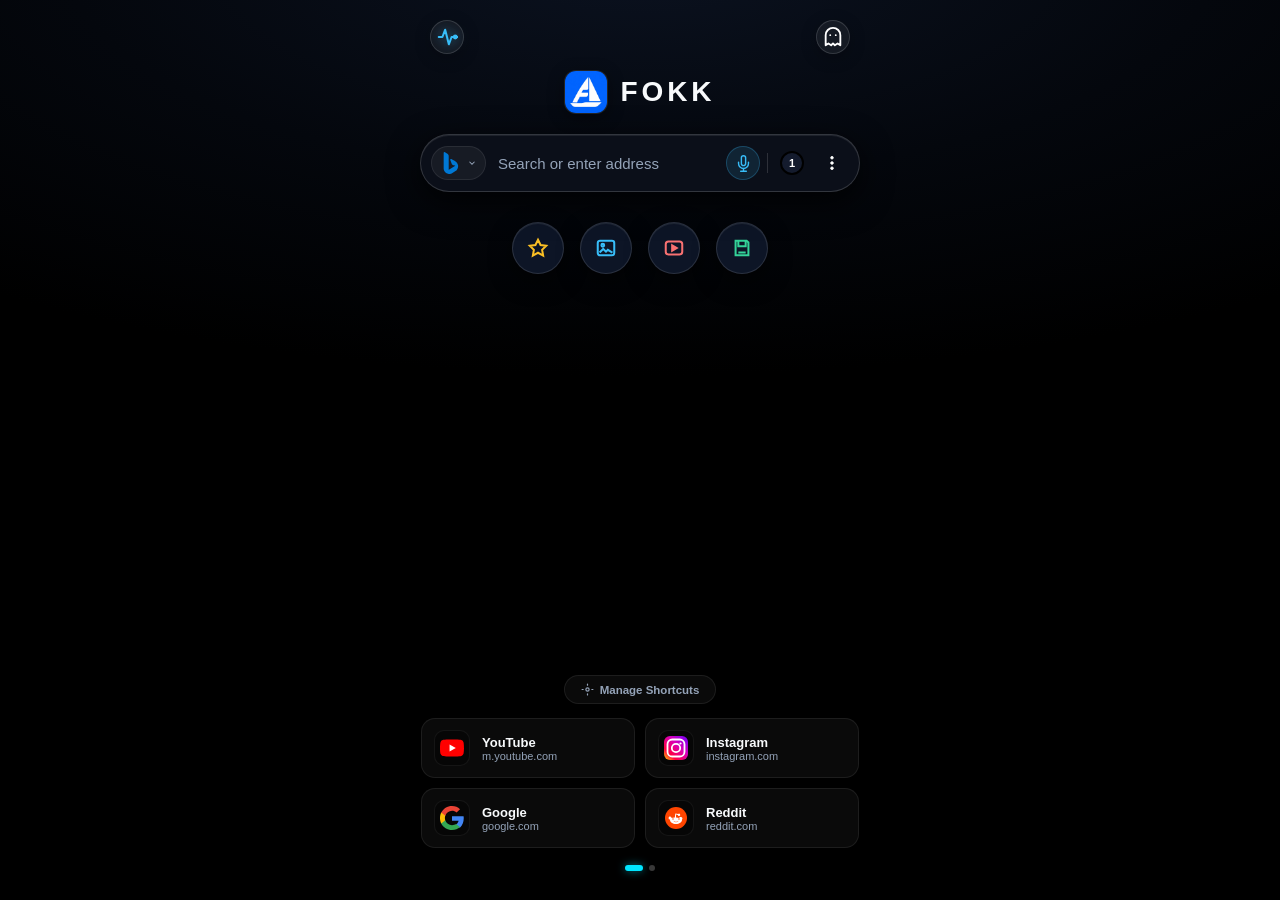
==== ui_preview/fokk_start.html @ 64979b59 "feat: connect home page three-dots directly to native feature hubs & add daylight mode (v1.0.99)" ====
<!DOCTYPE html>
<html lang="en">
<head>
    <meta charset="UTF-8">
    <meta name="viewport" content="width=device-width, initial-scale=1.0, maximum-scale=1.0, user-scalable=no">
    <title>Fokk Browser</title>
    <style>
        :root {
            --bg-color: #000000;
            --surface-card: #121824;
            --card-border: rgba(255, 255, 255, 0.08);
            --fokk-purple: #8B5CF6;
            --fokk-cyan: #00E5FF;
            --fokk-blue: #3B82F6;
            --text-primary: #F8FAFC;
            --text-secondary: #94A3B8;
            --text-muted: #64748B;
            --tile-shadow: 0 4px 18px rgba(0, 0, 0, 0.35);
        }

        @media (prefers-color-scheme: dark) {
            :root {
                --bg-color: #000000;
                --surface-card: #121824;
                --card-border: rgba(255, 255, 255, 0.08);
                --fokk-purple: #8B5CF6;
                --fokk-cyan: #00E5FF;
                --fokk-blue: #3B82F6;
                --text-primary: #F8FAFC;
                --text-secondary: #94A3B8;
                --text-muted: #64748B;
                --tile-shadow: 0 4px 18px rgba(0, 0, 0, 0.35);
            }
        }

        body.light-theme {
            --bg-color: #F1F5F9;
            --surface-card: #FFFFFF;
            --card-border: rgba(0, 0, 0, 0.08);
            --text-primary: #0F172A;
            --text-secondary: #475569;
            --text-muted: #64748B;
            --tile-shadow: 0 4px 18px rgba(0, 0, 0, 0.06);
            color: #0F172A;
            background: #F1F5F9 !important;
        }

        body.light-theme .start-command-card {
            background: #FFFFFF !important;
            border-color: rgba(0, 0, 0, 0.12) !important;
            box-shadow: 0 10px 30px rgba(0, 0, 0, 0.08) !important;
        }

        body.light-theme .start-command-input {
            color: #0F172A !important;
        }

        body.light-theme .start-command-input::placeholder {
            color: #64748B !important;
        }

        body.light-theme .command-icon-btn {
            color: #334155 !important;
        }

        body.light-theme .tab-badge-num {
            border-color: #CBD5E1 !important;
            background: #E2E8F0 !important;
            color: #0F172A !important;
        }

        body.light-theme .menu-dots-btn svg circle {
            fill: #334155 !important;
            stroke: #334155 !important;
        }

        body.light-theme .hero-wordmark {
            color: #0F172A !important;
        }

        body.light-theme .home-essential {
            background: rgba(255, 255, 255, 0.96) !important;
            border-color: rgba(0, 0, 0, 0.08) !important;
            box-shadow: 0 4px 14px rgba(0, 0, 0, 0.06) !important;
        }

        body.light-theme .speed-dial-card {
            background: #FFFFFF !important;
            border-color: rgba(0, 0, 0, 0.06) !important;
            box-shadow: 0 4px 14px rgba(0, 0, 0, 0.05) !important;
        }

        body.light-theme .speed-dial-title {
            color: #0F172A !important;
        }

        body.light-theme .speed-dial-url {
            color: #64748B !important;
        }

        * {
            box-sizing: border-box;
            margin: 0;
            padding: 0;
            user-select: none;
            -webkit-tap-highlight-color: transparent;
            font-family: -apple-system, BlinkMacSystemFont, "Segoe UI", Roboto, Helvetica, Arial, sans-serif;
        }

        body {
            position: relative;
            background: #000000;
            background-image: 
                radial-gradient(ellipse 100% 55% at 50% -5%, #0B1220 0%, #04070D 45%, #000000 85%);
            background-size: cover;
            background-position: center center;
            background-attachment: fixed;
            background-repeat: no-repeat;
            color: var(--text-primary);
            min-height: 100vh;
            padding: 10px 16px 24px 16px;
            display: flex;
            flex-direction: column;
            align-items: center;
            justify-content: flex-start;
            transition: background 0.3s ease, color 0.3s ease;
            overflow-x: hidden;
            overscroll-behavior: none;
        }

        body.has-custom-wp::before {
            content: '';
            position: fixed;
            top: 0; left: 0; right: 0; bottom: 0;
            background: linear-gradient(180deg, rgba(10, 14, 24, 0.25) 0%, rgba(10, 14, 24, 0.6) 50%, rgba(10, 14, 24, 0.85) 100%);
            z-index: 0;
            pointer-events: none;
        }

        .main-container {
            position: relative;
            z-index: 1;
            width: 100%;
            max-width: 440px;
            display: flex;
            flex-direction: column;
            align-items: center;
            flex: 1;
        }

        /* 1. HERO BRANDING */
        .brand-hero-center {
            display: flex;
            align-items: center;
            justify-content: center;
            gap: 12px;
            margin-top: 8px;
            margin-bottom: 14px;
            cursor: default;
        }

        .brand-logo-disc {
            width: 44px;
            height: 44px;
            border-radius: 12px;
            background: #000;
            overflow: hidden;
            display: flex;
            align-items: center;
            justify-content: center;
            box-shadow: 0 4px 16px rgba(0, 0, 0, 0.4);
            border: 1px solid rgba(255, 255, 255, 0.14);
            flex-shrink: 0;
        }

        .brand-logo-img {
            width: 100%;
            height: 100%;
            object-fit: cover;
            display: block;
        }

        @font-face {
            font-family: 'Sora';
            src: url('Sora-Bold.ttf') format('truetype');
            font-weight: 700 800;
            font-style: normal;
            font-display: swap;
        }

        .brand-title-hero {
            font-family: 'Sora', -apple-system, BlinkMacSystemFont, "Segoe UI", Roboto, sans-serif;
            font-size: 28px;
            font-weight: 800;
            letter-spacing: 0.14em;
            color: var(--text-primary);
            line-height: 1;
            text-transform: uppercase;
        }

        /* 2. ULTRA-MODERN SQUIRCLE COMMAND INPUT CARD */
        .command-card-container {
            width: 100%;
            position: relative;
            margin: 6px 0 16px 0;
            z-index: 50;
        }

        .start-command-card {
            width: 100%;
            height: 58px;
            min-height: 58px;
            background: #0B0F19;
            border: 1.5px solid rgba(255, 255, 255, 0.16);
            border-radius: 30px;
            display: flex;
            align-items: center;
            padding: 0 10px;
            gap: 6px;
            box-shadow: 0 10px 32px rgba(0, 0, 0, 0.8), inset 0 1px 0 rgba(255, 255, 255, 0.08);
            backdrop-filter: blur(24px);
            -webkit-backdrop-filter: blur(24px);
            transition: all 0.22s cubic-bezier(0.4, 0, 0.2, 1);
            box-sizing: border-box;
        }

        .start-command-card:focus-within,
        .start-command-card:hover {
            background: #0E1424;
            border-color: rgba(56, 189, 248, 0.55);
            box-shadow: 0 12px 36px rgba(0, 0, 0, 0.9), 0 0 16px rgba(56, 189, 248, 0.22);
        }


        #commandClearBtn {
            width: 32px;
            height: 32px;
            display: none;
            align-items: center;
            justify-content: center;
            background: rgba(255, 255, 255, 0.1);
            border: none;
            border-radius: 50%;
            color: #CBD5E1;
            cursor: pointer;
            transition: all 0.15s ease;
            flex-shrink: 0;
        }

        #commandClearBtn:hover, #commandClearBtn:active {
            background: rgba(255, 255, 255, 0.22);
            color: #FFFFFF;
        }

        .engine-selector-capsule {
            display: flex;
            align-items: center;
            gap: 5px;
            background: rgba(255, 255, 255, 0.05);
            border: 1px solid rgba(255, 255, 255, 0.08);
            padding: 5px 8px;
            border-radius: 20px;
            cursor: pointer;
            color: #94A3B8;
            transition: all 0.15s ease;
            flex-shrink: 0;
        }

        .engine-selector-capsule:hover, .engine-selector-capsule:active {
            background: rgba(255, 255, 255, 0.12);
            color: #FFFFFF;
        }

        .engine-logo-slot {
            width: 22px;
            height: 22px;
            display: flex;
            align-items: center;
            justify-content: center;
        }

        .engine-logo-slot svg {
            width: 22px;
            height: 22px;
        }

        .engine-caret {
            transition: transform 0.2s ease;
        }

        .start-command-input {
            flex: 1;
            min-width: 0;
            background: transparent;
            border: none;
            outline: none;
            color: #FFFFFF;
            font-size: 15px;
            font-weight: 600;
            font-family: inherit;
            padding: 0 6px;
        }

        .start-command-input::placeholder {
            color: #94A3B8;
            font-weight: 500;
        }

        .command-icon-btn {
            width: 34px;
            height: 34px;
            display: flex;
            align-items: center;
            justify-content: center;
            background: transparent;
            border: none;
            border-radius: 50%;
            color: #FFFFFF;
            cursor: pointer;
            transition: all 0.15s ease;
            flex-shrink: 0;
            touch-action: manipulation;
            -webkit-tap-highlight-color: transparent;
            user-select: none;
            -webkit-user-select: none;
        }

        .command-icon-btn svg,
        .command-icon-btn svg *,
        .engine-selector-capsule svg,
        .engine-selector-capsule svg *,
        .popover-menu-item svg,
        .popover-menu-item svg *,
        .popover-menu-item span,
        .home-essential svg,
        .home-essential svg * {
            pointer-events: none;
        }

        .command-icon-btn:hover, .command-icon-btn:active {
            background: rgba(255, 255, 255, 0.12);
        }

        .command-icon-btn:active {
            transform: scale(0.92);
        }

        #commandVoiceBtn {
            background: rgba(56, 189, 248, 0.12);
            color: #38BDF8;
            border: 1px solid rgba(56, 189, 248, 0.25);
            border-radius: 50%;
            width: 34px;
            height: 34px;
        }

        #commandVoiceBtn:hover, #commandVoiceBtn:active {
            background: rgba(56, 189, 248, 0.25);
            color: #38BDF8;
        }

        /* Expanding command card on click/type */
        .start-command-card.expanded,
        .start-command-card:focus-within {
            background: #0E1424;
            border-color: rgba(56, 189, 248, 0.55);
            box-shadow: 0 12px 36px rgba(0, 0, 0, 0.9), 0 0 16px rgba(56, 189, 248, 0.22);
        }

        .command-action-divider,
        .tabs-badge-btn,
        .menu-dots-btn {
            transition: all 0.22s cubic-bezier(0.4, 0, 0.2, 1);
        }

        .command-action-divider {
            width: 1px;
            height: 20px;
            background: rgba(255, 255, 255, 0.14);
            margin: 0 1px;
            flex-shrink: 0;
        }

        .tabs-badge-btn {
            position: relative;
        }

        .tab-badge-num {
            width: 24px;
            height: 24px;
            min-width: 24px;
            border: 2px solid #000000;
            border-radius: 50%;
            display: flex;
            align-items: center;
            justify-content: center;
            font-size: 11px;
            font-weight: 800;
            color: #FFFFFF;
            background: #141B2D;
            box-sizing: border-box;
            line-height: 1;
        }

        .tabs-badge-btn:hover .tab-badge-num {
            border-color: #000000;
            background: #1E293B;
            color: #FFFFFF;
        }

        .menu-dots-btn {
            color: #FFFFFF;
            fill: #FFFFFF;
        }

        .menu-dots-btn svg circle {
            fill: #FFFFFF;
            stroke: #FFFFFF;
        }

        /* Popovers */
        .engine-dropdown-popover,
        .command-menu-popover {
            position: absolute;
            top: 54px;
            background: rgba(16, 16, 20, 0.98);
            border: 1px solid rgba(255, 255, 255, 0.14);
            border-radius: 14px;
            padding: 6px;
            box-shadow: 0 14px 40px rgba(0, 0, 0, 0.8);
            backdrop-filter: blur(24px);
            -webkit-backdrop-filter: blur(24px);
            z-index: 100;
            display: none;
            flex-direction: column;
            min-width: 190px;
            animation: fadeInDown 0.18s cubic-bezier(0.4, 0, 0.2, 1);
        }

        .engine-dropdown-popover { left: 4px; }
        .command-menu-popover { right: 4px; min-width: 210px; }

        .engine-dropdown-popover.active,
        .command-menu-popover.active {
            display: flex;
        }

        @keyframes fadeInDown {
            from { opacity: 0; transform: translateY(-6px); }
            to { opacity: 1; transform: translateY(0); }
        }

        .engine-option-item,
        .popover-menu-item {
            display: flex;
            align-items: center;
            gap: 10px;
            padding: 9px 12px;
            border-radius: 10px;
            color: #F8FAFC;
            font-size: 13px;
            font-weight: 600;
            cursor: pointer;
            transition: all 0.14s ease;
            touch-action: manipulation;
            -webkit-tap-highlight-color: transparent;
            user-select: none;
            -webkit-user-select: none;
        }

        .engine-option-item:active,
        .popover-menu-item:active {
            background: rgba(255, 255, 255, 0.16);
            color: #00E5FF;
            transform: scale(0.98);
        }

        @media (hover: hover) and (pointer: fine) {
            .engine-option-item:hover,
            .popover-menu-item:hover {
                background: rgba(255, 255, 255, 0.08);
                color: #00E5FF;
            }
        }

        .engine-opt-icon {
            width: 20px;
            height: 20px;
            display: flex;
            align-items: center;
            justify-content: center;
        }

        .engine-opt-icon svg { width: 18px; height: 18px; }

        /* 3. FOUR SQUIRCLE FEATURE BUTTONS */
        .features-strip {
            width: 100%;
            display: grid;
            grid-template-columns: repeat(4, 1fr);
            gap: 10px;
            margin-bottom: 20px;
        }

        .feature-btn-card {
            display: flex;
            flex-direction: column;
            align-items: center;
            justify-content: center;
            gap: 6px;
            padding: 12px 6px;
            border-radius: 14px;
            background: rgba(255, 255, 255, 0.04);
            border: 1px solid rgba(255, 255, 255, 0.08);
            backdrop-filter: blur(12px);
            -webkit-backdrop-filter: blur(12px);
            cursor: pointer;
            transition: transform 0.16s ease, background 0.16s ease, border-color 0.16s ease;
        }

        .feature-btn-card:hover, .feature-btn-card:active {
            transform: scale(0.96);
            background: rgba(255, 255, 255, 0.09);
            border-color: rgba(255, 255, 255, 0.2);
        }

        .feature-icon-wrap {
            width: 26px;
            height: 26px;
            display: flex;
            align-items: center;
            justify-content: center;
        }

        .feature-btn-label {
            font-size: 11px;
            font-weight: 600;
            color: var(--text-secondary);
            letter-spacing: -0.01em;
        }

        /* 4. MODERN 2x2 SPEED DIAL CARDS */
        /* 4. MODERN HORIZONTAL CAROUSEL SPEED DIAL CARDS */
        .hero-spacer {
            flex: 1;
            min-height: 20px;
        }

        .shortcuts-bottom-section {
            width: 100%;
            display: flex;
            flex-direction: column;
            align-items: center;
            margin-top: auto;
            gap: 12px;
            padding-bottom: 4px;
        }

        .shortcuts-manage-row {
            display: flex;
            align-items: center;
            justify-content: center;
            gap: 6px;
            padding: 7px 16px;
            border-radius: 9999px;
            background: rgba(255, 255, 255, 0.04);
            border: 1px solid rgba(255, 255, 255, 0.08);
            color: var(--text-secondary);
            font-size: 11.5px;
            font-weight: 600;
            cursor: pointer;
            transition: all 0.16s ease;
        }

        .shortcuts-manage-row:active {
            transform: scale(0.96);
            color: var(--text-primary);
            background: rgba(255, 255, 255, 0.09);
            border-color: rgba(255, 255, 255, 0.16);
        }

        .shortcuts-carousel-wrapper {
            width: 100%;
            display: flex;
            overflow-x: auto;
            overflow-y: hidden;
            scroll-snap-type: x mandatory;
            scroll-behavior: smooth;
            -webkit-overflow-scrolling: touch;
            scrollbar-width: none;
            -ms-overflow-style: none;
        }

        .shortcuts-carousel-wrapper::-webkit-scrollbar {
            display: none;
        }

        .shortcuts-page-grid {
            flex: 0 0 100%;
            width: 100%;
            min-width: 100%;
            display: grid;
            grid-template-columns: 1fr 1fr;
            gap: 10px;
            scroll-snap-align: start;
            box-sizing: border-box;
            padding: 2px 1px;
        }

        .dial-card {
            display: flex;
            align-items: center;
            gap: 12px;
            background: rgba(255, 255, 255, 0.04);
            border: 1px solid rgba(255, 255, 255, 0.08);
            border-radius: 14px;
            padding: 11px 12px;
            cursor: pointer;
            backdrop-filter: blur(12px);
            -webkit-backdrop-filter: blur(12px);
            transition: transform 0.16s ease, background 0.16s ease, border-color 0.16s ease;
            min-width: 0;
        }

        .dial-card:hover, .dial-card:active {
            transform: scale(0.97);
            background: rgba(255, 255, 255, 0.08);
            border-color: rgba(255, 255, 255, 0.18);
        }

        .dial-icon-box {
            width: 36px;
            height: 36px;
            border-radius: 10px;
            display: flex;
            align-items: center;
            justify-content: center;
            flex-shrink: 0;
            overflow: hidden;
            background: rgba(0, 0, 0, 0.3);
            border: 1px solid rgba(255, 255, 255, 0.06);
        }

        .dial-icon-box svg, .dial-icon-box img {
            width: 24px;
            height: 24px;
        }

        .dial-info {
            display: flex;
            flex-direction: column;
            min-width: 0;
        }

        .dial-title {
            font-size: 13px;
            font-weight: 700;
            color: var(--text-primary);
            white-space: nowrap;
            overflow: hidden;
            text-overflow: ellipsis;
        }

        .dial-subtitle {
            font-size: 11px;
            color: var(--text-secondary);
            font-weight: 400;
            white-space: nowrap;
            overflow: hidden;
            text-overflow: ellipsis;
        }

        .shortcuts-dots-indicator {
            display: flex;
            align-items: center;
            justify-content: center;
            gap: 6px;
            min-height: 8px;
            margin-top: 2px;
        }

        .shortcut-dot {
            width: 6px;
            height: 6px;
            border-radius: 3px;
            background: rgba(255, 255, 255, 0.22);
            transition: all 0.25s cubic-bezier(0.4, 0, 0.2, 1);
            cursor: pointer;
        }

        .shortcut-dot.active {
            width: 18px;
            background: #00E5FF;
            box-shadow: 0 0 8px rgba(0, 229, 255, 0.5);
        }

        .pulse-indicator {
            color: #00E5FF;
            font-size: 10px;
            animation: pulse-dot 1.8s infinite ease-in-out;
            margin-right: 2px;
        }
        @keyframes pulse-dot {
            0%, 100% { opacity: 0.4; transform: scale(0.85); }
            50% { opacity: 1; transform: scale(1.15); }
        }

        /* 3. FIREFOX "YOU'RE PROTECTED" PILL CHIP */
        .protection-pill-banner {
            display: flex;
            align-items: center;
            justify-content: center;
            gap: 8px;
            background: var(--surface-card);
            border: 1px solid var(--card-border);
            border-radius: 9999px;
            padding: 10px 22px;
            box-shadow: 0 4px 14px rgba(0, 0, 0, 0.05);
            cursor: pointer;
            transition: all 0.2s ease;
            margin-top: auto;
            margin-bottom: 12px;
        }

        .protection-pill-banner:hover {
            transform: scale(1.03);
            border-color: var(--fokk-purple);
            box-shadow: 0 6px 18px rgba(91, 72, 238, 0.2);
        }

        .protection-shield-icon {
            width: 18px;
            height: 18px;
            display: flex;
            align-items: center;
            justify-content: center;
            color: var(--fokk-purple);
        }

        .protection-label {
            font-size: 13.5px;
            font-weight: 700;
            color: var(--text-primary);
            letter-spacing: -0.1px;
        }

        .protection-stat-badge {
            font-size: 11.5px;
            font-weight: 600;
            color: var(--fokk-purple);
            background: rgba(91, 72, 238, 0.1);
            padding: 2px 7px;
            border-radius: 6px;
        }

        /* LIVE TRENDING PULSE */
        .trending-pulse-section {
            width: 100%;
            margin-bottom: 24px;
            background: var(--surface-card);
            border: 1px solid var(--card-border);
            border-radius: 20px;
            padding: 14px 16px;
            box-shadow: var(--tile-shadow);
            transition: all 0.2s ease;
        }

        .trending-pulse-header {
            display: flex;
            align-items: center;
            gap: 8px;
            margin-bottom: 12px;
        }

        .pulse-live-indicator {
            position: relative;
            width: 8px;
            height: 8px;
            display: flex;
            align-items: center;
            justify-content: center;
        }

        .pulse-dot {
            width: 8px;
            height: 8px;
            border-radius: 50%;
            background: #10B981;
        }

        .pulse-ring {
            position: absolute;
            width: 8px;
            height: 8px;
            border-radius: 50%;
            background: #10B981;
            animation: pulseRing 1.8s infinite;
        }

        @keyframes pulseRing {
            0% { transform: scale(1); opacity: 0.8; }
            100% { transform: scale(2.5); opacity: 0; }
        }

        .trending-pulse-title {
            font-size: 13.5px;
            font-weight: 700;
            color: var(--text-primary);
            letter-spacing: -0.2px;
            flex: 1;
        }

        .trending-pulse-live-tag {
            font-size: 10px;
            font-weight: 800;
            text-transform: uppercase;
            letter-spacing: 0.6px;
            background: rgba(16, 185, 129, 0.15);
            color: #10B981;
            padding: 2px 7px;
            border-radius: 10px;
        }

        .trending-chips-carousel {
            display: flex;
            gap: 8px;
            overflow-x: auto;
            padding-bottom: 4px;
            scrollbar-width: none;
            -ms-overflow-style: none;
        }

        .trending-chips-carousel::-webkit-scrollbar {
            display: none;
        }

        .trending-chip {
            flex-shrink: 0;
            display: inline-flex;
            align-items: center;
            gap: 6px;
            padding: 6px 12px;
            border-radius: 20px;
            background: rgba(91, 72, 238, 0.08);
            border: 1px solid rgba(91, 72, 238, 0.18);
            font-size: 12px;
            font-weight: 600;
            color: var(--text-primary);
            cursor: pointer;
            transition: all 0.15s ease;
        }

        .trending-chip:active {
            transform: scale(0.96);
            background: rgba(91, 72, 238, 0.22);
        }

        .trending-chip-tag {
            font-size: 10px;
            font-weight: 700;
            color: var(--fokk-purple);
        }

        /* Modals */
        .modal-overlay {
            position: fixed;
            top: 0; left: 0; width: 100%; height: 100%;
            background: rgba(0, 0, 0, 0.80);
            backdrop-filter: blur(16px);
            -webkit-backdrop-filter: blur(16px);
            display: none;
            align-items: center;
            justify-content: center;
            z-index: 10000;
            padding: 16px;
        }

        .modal-overlay.active {
            display: flex;
        }

        .modal-card {
            width: 100%;
            max-width: 440px;
            background: var(--surface-card);
            border: 1px solid var(--card-border);
            border-radius: 24px;
            padding: 22px;
            box-shadow: 0 24px 60px rgba(0, 0, 0, 0.45);
            display: flex;
            flex-direction: column;
            gap: 16px;
            max-height: 85vh;
            overflow-y: auto;
        }

        .modal-title {
            font-size: 17px;
            font-weight: 800;
            color: var(--text-primary);
            display: flex;
            justify-content: space-between;
            align-items: center;
        }

        .modal-close {
            background: rgba(0, 0, 0, 0.05);
            border: none;
            color: var(--text-secondary);
            font-size: 15px;
            cursor: pointer;
            width: 30px;
            height: 30px;
            border-radius: 50%;
            display: flex;
            align-items: center;
            justify-content: center;
        }

        .modal-input {
            width: 100%;
            background: rgba(0, 0, 0, 0.04);
            border: 1px solid var(--card-border);
            border-radius: 12px;
            padding: 11px 14px;
            color: var(--text-primary);
            font-size: 13.5px;
            outline: none;
        }

        .modal-btn {
            background: var(--fokk-purple);
            border: none;
            color: #FFFFFF;
            padding: 12px;
            border-radius: 12px;
            font-weight: 700;
            font-size: 13.5px;
            cursor: pointer;
            transition: opacity 0.2s ease;
        }

        .shortcut-item-row {
            display: flex;
            align-items: center;
            justify-content: space-between;
            padding: 10px 12px;
            background: rgba(0, 0, 0, 0.03);
            border: 1px solid var(--card-border);
            border-radius: 10px;
            margin-bottom: 6px;
        }

        .shortcut-del-btn {
            background: rgba(239, 68, 68, 0.12);
            border: none;
            color: #EF4444;
            border-radius: 8px;
            padding: 5px 10px;
            font-size: 12px;
            font-weight: 600;
            cursor: pointer;
        }

        .wallpaper-grid {
            display: grid;
            grid-template-columns: repeat(2, 1fr);
            gap: 10px;
        }

        .wallpaper-card {
            height: 70px;
            border-radius: 12px;
            border: 1.5px solid var(--card-border);
            cursor: pointer;
            padding: 8px;
            display: flex;
            flex-direction: column;
            justify-content: flex-end;
            transition: all 0.2s ease;
            position: relative;
            background-size: cover;
            background-position: center;
        }

        .wallpaper-card.active {
            border-color: var(--fokk-purple);
            box-shadow: 0 0 12px rgba(91, 72, 238, 0.4);
        }

        .wp-title {
            font-size: 11px;
            font-weight: 600;
            background: rgba(0, 0, 0, 0.65);
            color: #fff;
            padding: 2px 6px;
            border-radius: 6px;
            width: fit-content;
        }
    
        /* HERO TOP ACTIONS BAR (LUXURY GHOST MODE & TRUTH PULSE CAPSULES) */
        .hero-top-bar {
            width: 100%;
            display: flex;
            align-items: center;
            justify-content: space-between;
            margin-top: 10px;
            margin-bottom: 16px;
            padding: 4px 4px;
            position: relative;
            z-index: 50;
        }

        .hero-privacy-btn, .hero-livepulse-btn {
            display: inline-flex;
            align-items: center;
            justify-content: center;
            width: 42px;
            height: 42px;
            min-width: 42px;
            background: rgba(255, 255, 255, 0.06) !important;
            backdrop-filter: blur(12px);
            -webkit-backdrop-filter: blur(12px);
            border: 1px solid rgba(255, 255, 255, 0.14) !important;
            border-radius: 50% !important;
            padding: 0;
            color: #FFFFFF !important;
            cursor: pointer;
            box-shadow: 0 4px 16px rgba(0, 0, 0, 0.25);
            transition: all 0.25s cubic-bezier(0.16, 1, 0.3, 1);
        }

        .hero-privacy-btn.ghost-mode-active {
            border-color: rgba(192, 132, 252, 0.6) !important;
            background: rgba(168, 85, 247, 0.22) !important;
            color: #C084FC !important;
            box-shadow: 0 0 16px rgba(192, 132, 252, 0.45);
        }
        .hero-privacy-btn.ghost-mode-active svg {
            color: #C084FC !important;
            stroke: #C084FC !important;
            filter: drop-shadow(0 0 6px rgba(192, 132, 252, 0.7));
        }

        .hero-livepulse-btn svg {
            color: #38BDF8 !important;
            stroke: #38BDF8 !important;
            filter: drop-shadow(0 0 6px rgba(56, 189, 248, 0.5));
        }

        .hero-privacy-btn svg {
            color: #FFFFFF !important;
            stroke: #FFFFFF !important;
        }

        .hero-privacy-btn:active, .hero-livepulse-btn:active {
            transform: scale(0.92);
            background: rgba(255, 255, 255, 0.14) !important;
        }

        /* LIVE PULSE HUB CARD BUTTON ON HOMESCREEN */
        .live-pulse-card-btn {
            width: 100%;
            background: var(--surface-card);
            border: 1px solid var(--card-border);
            border-radius: 18px;
            padding: 14px 16px;
            margin-bottom: 22px;
            cursor: pointer;
            display: flex;
            align-items: center;
            justify-content: space-between;
            box-shadow: var(--tile-shadow);
            transition: transform 0.18s cubic-bezier(0.4, 0, 0.2, 1), border-color 0.18s;
        }

        .live-pulse-card-btn:hover, .live-pulse-card-btn:active {
            transform: translateY(-2px);
            border-color: rgba(255, 255, 255, 0.18);
            box-shadow: 0 8px 24px rgba(0, 0, 0, 0.35);
        }

        .pulse-card-content {
            display: flex;
            align-items: center;
            gap: 12px;
            flex: 1;
        }

        .pulse-icon-box {
            position: relative;
            width: 42px;
            height: 42px;
            border-radius: 12px;
            background: #1E2536;
            border: 1px solid var(--card-border);
            display: flex;
            align-items: center;
            justify-content: center;
            color: var(--fokk-cyan);
            flex-shrink: 0;
        }

        .pulse-card-text {
            display: flex;
            flex-direction: column;
            gap: 2px;
        }

        .pulse-card-title {
            font-size: 14px;
            font-weight: 800;
            color: var(--text-primary);
            letter-spacing: -0.2px;
        }

        .pulse-card-subtitle {
            font-size: 11px;
            color: var(--text-secondary);
        }

        .pulse-card-chevron {
            color: var(--text-secondary);
            display: flex;
            align-items: center;
        }

        /* FULLSCREEN LIVE PULSE IMMERSIVE SCREEN */
        .live-pulse-screen {
            position: fixed;
            top: 0;
            left: 0;
            width: 100vw;
            height: 100vh;
            background: var(--bg-color);
            z-index: 500;
            display: none;
            flex-direction: column;
            overflow: hidden;
        }

        .live-pulse-screen.active {
            display: flex;
        }

        .pulse-app-bar {
            display: flex;
            align-items: center;
            justify-content: space-between;
            padding: 14px 16px;
            background: var(--surface-card);
            border-bottom: 1px solid var(--card-border);
            flex-shrink: 0;
        }

        .pulse-back-btn {
            display: inline-flex;
            align-items: center;
            gap: 6px;
            background: transparent !important;
            border: none !important;
            box-shadow: none !important;
            padding: 6px 10px;
            color: var(--text-primary);
            font-size: 14px;
            font-weight: 700;
            cursor: pointer;
            border-radius: 9999px;
            transition: background 0.15s ease;
        }
        .pulse-back-btn:active {
            background: rgba(255, 255, 255, 0.08) !important;
        }

        .pulse-bar-title {
            font-size: 16px;
            font-weight: 800;
            color: var(--text-primary);
        }

        .pulse-country-select {
            background: transparent !important;
            border: none !important;
            box-shadow: none !important;
            color: var(--fokk-cyan) !important;
            font-size: 12.5px;
            font-weight: 700;
            padding: 6px 8px;
            outline: none;
            cursor: pointer;
        }

        .pulse-scroll-content {
            flex: 1;
            overflow-y: auto;
            padding: 16px 18px 40px 18px;
            display: flex;
            flex-direction: column;
            gap: 16px;
            max-width: 600px;
            width: 100%;
            margin: 0 auto;
        }

        .weather-meta-row {
            display: flex;
            align-items: center;
            justify-content: space-between;
            margin-bottom: 8px;
        }

        .weather-city-badge {
            display: inline-flex;
            align-items: center;
            gap: 6px;
            font-size: 12px;
            font-weight: 700;
            color: var(--text-primary);
        }

        .weather-edit-btn {
            background: rgba(255, 255, 255, 0.06);
            border: 1px solid var(--card-border);
            border-radius: 8px;
            padding: 3px 8px;
            font-size: 10.5px;
            font-weight: 700;
            color: var(--fokk-purple);
            cursor: pointer;
        }

        .weather-main-row {
            display: flex;
            align-items: center;
            justify-content: space-between;
        }

        .pulse-segments {
            display: flex;
            gap: 8px;
            overflow-x: auto;
            scrollbar-width: none;
            padding-bottom: 2px;
        }

        .pulse-segments::-webkit-scrollbar {
            display: none;
        }

        .pulse-seg-btn {
            background: rgba(255, 255, 255, 0.05);
            border: 1px solid var(--card-border);
            color: var(--text-secondary);
            border-radius: 14px;
            padding: 6px 14px;
            font-size: 12px;
            font-weight: 700;
            cursor: pointer;
            transition: all 0.15s ease;
            white-space: nowrap;
        }

        .pulse-seg-btn.active {
            background: var(--fokk-purple);
            color: #FFFFFF;
            border-color: var(--fokk-purple);
            box-shadow: 0 2px 10px rgba(91, 72, 238, 0.35);
        }

        .pulse-weather-card {
            background: #171b27;
            border: 1px solid rgba(148, 163, 184, 0.28);
            border-radius: 18px;
            padding: 16px 18px;
            display: flex;
            flex-direction: column;
            gap: 12px;
            box-shadow: 0 4px 20px rgba(0, 0, 0, 0.25);
        }

        .weather-meta-row {
            display: flex;
            align-items: center;
            justify-content: space-between;
            width: 100%;
        }

        .weather-city-badge {
            display: inline-flex;
            align-items: center;
            gap: 6px;
            font-size: 13px;
            font-weight: 700;
            color: #FFFFFF;
        }

        .weather-city-badge svg {
            color: var(--fokk-cyan);
            stroke: var(--fokk-cyan);
        }

        .weather-edit-btn {
            background: transparent !important;
            border: none !important;
            box-shadow: none !important;
            border-radius: 9999px;
            padding: 4px 8px;
            font-size: 12px;
            font-weight: 700;
            color: var(--fokk-cyan) !important;
            cursor: pointer;
            text-decoration: underline;
            text-underline-offset: 3px;
            transition: all 0.15s ease;
        }

        .weather-edit-btn:active {
            opacity: 0.75;
        }

        .weather-main-row {
            display: flex;
            align-items: center;
            justify-content: space-between;
            width: 100%;
        }

        .weather-temp {
            font-size: 32px;
            font-weight: 800;
            color: #FFFFFF;
            line-height: 1;
        }

        .weather-cond {
            font-size: 13.5px;
            font-weight: 700;
            color: #F59E0B;
            margin-top: 4px;
        }

        .weather-divider {
            height: 1px;
            background: rgba(255, 255, 255, 0.08);
            width: 100%;
        }

        .weather-sub {
            font-size: 11.5px;
            color: var(--text-secondary);
            line-height: 1.4;
        }

        .pulse-section-header {
            font-size: 13.5px;
            font-weight: 800;
            color: #FFFFFF;
            display: flex;
            justify-content: space-between;
            align-items: center;
            margin-top: 6px;
        }

        .pulse-header-sub {
            font-size: 11px;
            font-weight: 700;
            color: var(--fokk-cyan);
            text-transform: uppercase;
            letter-spacing: 0.6px;
        }

        .pulse-ticker-scroll {
            display: flex;
            gap: 10px;
            overflow-x: auto;
            scrollbar-width: none;
            padding-bottom: 4px;
        }

        .pulse-ticker-scroll::-webkit-scrollbar {
            display: none;
        }

        .ticker-pill {
            background: #1b2233;
            border: 1px solid rgba(148, 163, 184, 0.42);
            border-radius: 14px;
            padding: 10px 14px;
            display: flex;
            flex-direction: column;
            min-width: 110px;
            cursor: pointer;
            flex-shrink: 0;
            transition: all 0.18s ease;
            box-shadow: 0 4px 14px rgba(0, 0, 0, 0.35);
        }

        .pulse-ticker-scroll {
            min-height: 76px;
            align-items: stretch;
            padding: 2px 2px 8px;
            visibility: visible;
            overflow-x: auto;
        }

        .ticker-pill {
            min-height: 68px;
            justify-content: center;
        }

        .ticker-symbol { color: #7dd3fc; }
        .ticker-val { color: #f8fafc; }

        .pulse-weather-card .weather-cond { color: #cbd5e1; }
        .pulse-weather-card .weather-icon-disc svg { stroke: #cbd5e1; }

        .ticker-pill:active {
            transform: scale(0.96);
            border-color: var(--fokk-cyan);
            background: rgba(0, 229, 255, 0.12);
        }

        .ticker-symbol {
            font-size: 11px;
            font-weight: 800;
            color: var(--fokk-cyan);
            letter-spacing: 0.5px;
            text-transform: uppercase;
        }

        .ticker-val {
            font-size: 15px;
            font-weight: 800;
            color: #FFFFFF;
            margin-top: 3px;
        }

        .ticker-change.up {
            font-size: 11px;
            font-weight: 700;
            color: #10B981;
            margin-top: 3px;
        }

        .ticker-change.down {
            font-size: 11px;
            font-weight: 700;
            color: #F87171;
            margin-top: 3px;
        }

        /* Modern Unboxed Editorial News Feed */
        .pulse-news-list {
            display: flex;
            flex-direction: column;
            gap: 0;
        }

        .pulse-news-card {
            display: flex;
            gap: 14px;
            background: transparent;
            border: none;
            border-bottom: 1px solid rgba(255, 255, 255, 0.08);
            border-radius: 0;
            padding: 14px 0;
            cursor: pointer;
            transition: background 0.15s ease;
        }

        .pulse-news-card:active {
            background: rgba(255, 255, 255, 0.03);
        }

        .pulse-news-img {
            width: 100px;
            height: 76px;
            border-radius: 12px;
            object-fit: cover;
            flex-shrink: 0;
            background: #11131C;
        }

        .pulse-news-body {
            display: flex;
            flex-direction: column;
            justify-content: space-between;
            flex: 1;
            gap: 6px;
        }

        .pulse-news-title {
            font-size: 13.5px;
            font-weight: 700;
            color: #FFFFFF;
            line-height: 1.35;
        }

        .pulse-news-footer {
            display: flex;
            align-items: center;
            gap: 6px;
            font-size: 11px;
            color: var(--text-secondary);
        }

        .pulse-news-tag {
            background: rgba(0, 229, 255, 0.1);
            color: var(--fokk-cyan);
            border: 1px solid rgba(0, 229, 255, 0.2);
            border-radius: 6px;
            padding: 2px 6px;
            font-size: 10px;
            font-weight: 700;
            text-transform: uppercase;
        }

        .pulse-news-footer {
            display: flex;
            align-items: center;
            gap: 8px;
            font-size: 10.5px;
            color: var(--text-secondary);
            margin-top: 4px;
        }

        .pulse-news-tag {
            font-weight: 800;
            color: var(--fokk-purple);
        }

        .pulse-sports-list {
            display: flex;
            flex-direction: column;
            gap: 8px;
        }

        .pulse-sport-card {
            display: flex;
            justify-content: space-between;
            align-items: center;
            background: rgba(255, 255, 255, 0.03);
            border: 1px solid var(--card-border);
            border-radius: 12px;
            padding: 10px 14px;
            cursor: pointer;
            transition: all 0.15s ease;
        }

        .pulse-sport-card:active {
            transform: scale(0.98);
            background: rgba(91, 72, 238, 0.12);
        }

        .sport-team-score {
            font-size: 12.5px;
            font-weight: 700;
            color: var(--text-primary);
        }

        .sport-league-tag {
            font-size: 10px;
            font-weight: 800;
            color: #00E5FF;
            text-transform: uppercase;
        }

        .sport-status-badge {
            font-size: 10px;
            font-weight: 800;
            background: rgba(16, 185, 129, 0.15);
            color: #10B981;
            padding: 2px 7px;
            border-radius: 8px;
        }

        /* Responsive command-card actions keep the input usable on narrow screens. */
        .start-command-card {
            display: flex;
            align-items: center;
            gap: 6px;
        }

        .start-command-input { min-width: 0; width: 100%; }
        .tabs-badge-btn, .menu-dots-btn { width: 34px; min-width: 34px; height: 34px; padding: 0; }
        .tabs-badge-btn .tab-badge-num { width: 24px; height: 24px; font-size: 11px; }

        .home-essentials-strip {
            display: flex;
            justify-content: center;
            align-items: center;
            gap: 16px;
            margin-top: 14px;
        }

        .home-essential {
            width: 52px;
            height: 52px;
            min-width: 52px;
            min-height: 52px;
            border-radius: 50%;
            display: flex;
            align-items: center;
            justify-content: center;
            padding: 0;
            color: var(--text-primary);
            background: rgba(15, 23, 42, 0.92);
            border: 1.5px solid rgba(255, 255, 255, 0.12);
            box-shadow: 0 8px 22px rgba(0, 0, 0, 0.55), inset 0 1px 0 rgba(255, 255, 255, 0.08);
            cursor: pointer;
            transition: all 0.2s cubic-bezier(0.4, 0, 0.2, 1);
            touch-action: manipulation;
            -webkit-tap-highlight-color: transparent;
            user-select: none;
            -webkit-user-select: none;
        }

        .home-essential svg { width: 22px; height: 22px; flex: 0 0 auto; pointer-events: none; }
        .home-essential:active {
            transform: translateY(1px) scale(0.94);
            background: rgba(30, 41, 59, 1);
            border-color: rgba(0, 229, 255, 0.4);
        }

        @media (hover: hover) and (pointer: fine) {
            .home-essential:hover {
                transform: translateY(-2px) scale(1.05);
                background: rgba(30, 41, 59, 0.96);
                border-color: rgba(255, 255, 255, 0.28);
                box-shadow: 0 12px 28px rgba(0, 0, 0, 0.7);
            }
        }

        .features-strip { display: none; }

        .hero-top-bar {
            display: flex;
            justify-content: space-between;
            align-items: center;
            gap: 8px;
            padding: 0 10px;
            margin-bottom: 8px;
        }

        .hero-privacy-btn,
        .hero-livepulse-btn {
            width: 34px;
            height: 34px;
            min-width: 34px;
            padding: 0;
            justify-content: center;
            border-radius: 10px;
        }

        .hero-livepulse-btn { order: 1; }
        .hero-privacy-btn { order: 2; }

        .pulse-news-list { display: grid; grid-template-columns: repeat(2, minmax(0, 1fr)); gap: 12px; }
        .pulse-news-card { display: block; min-width: 0; overflow: hidden; border-radius: 14px; }
        .pulse-news-img { width: 100%; height: 128px; object-fit: cover; display: block; }
        .pulse-news-body { padding: 10px 11px 12px; }
        .pulse-news-title { display: -webkit-box; -webkit-box-orient: vertical; -webkit-line-clamp: 3; overflow: hidden; line-height: 1.35; }
        .pulse-news-tag { display: none; }
        .pulse-news-footer { gap: 5px; flex-wrap: wrap; line-height: 1.3; }
        .pulse-customize-btn {
            border: none !important;
            background: transparent !important;
            box-shadow: none !important;
            color: var(--fokk-cyan) !important;
            border-radius: 9999px;
            padding: 6px 10px;
            font-size: 13px;
            font-weight: 700;
            cursor: pointer;
            transition: background 0.15s ease;
        }
        .pulse-customize-btn:active {
            background: rgba(0, 229, 255, 0.1) !important;
        }
        .pulse-custom-panel { display: none; grid-template-columns: repeat(2, minmax(0, 1fr)); gap: 8px; padding: 10px 0; }
        .pulse-custom-panel.active { display: grid; }
        .pulse-custom-panel label { display: flex; align-items: center; gap: 7px; color: var(--text-secondary); font-size: 12px; }
        @media (max-width: 380px) { .pulse-news-list { grid-template-columns: 1fr; } }

        @media (max-width: 360px) {
            .start-command-card { gap: 4px; padding: 0 8px; }
            .tabs-badge-btn, .menu-dots-btn { width: 30px; min-width: 30px; }
            .home-essentials-strip { gap: 10px; }
            .home-essential { width: 46px; height: 46px; min-width: 46px; min-height: 46px; }
        }

        /* IN-APP VISUAL DISCOVERY & MEDIA VIDEO HUBS */
        .visual-hub-screen, .video-hub-screen {
            position: fixed;
            top: 0;
            left: 0;
            right: 0;
            bottom: 0;
            width: 100vw;
            height: 100vh;
            background: #090D14;
            z-index: 10000;
            display: none;
            flex-direction: column;
            overflow: hidden;
        }
        .visual-hub-screen.active, .video-hub-screen.active {
            display: flex !important;
            opacity: 1 !important;
            pointer-events: auto !important;
            transform: none !important;
        }
        .visual-hub-bar, .video-hub-bar {
            display: flex;
            align-items: center;
            justify-content: space-between;
            padding: 14px 16px;
            background: #0D131F;
            border-bottom: 1px solid rgba(255, 255, 255, 0.08);
            flex-shrink: 0;
        }
        .visual-scroll-content, .video-scroll-content {
            flex: 1;
            overflow-y: auto;
            padding: 16px 16px 40px 16px;
            display: flex;
            flex-direction: column;
            gap: 14px;
            max-width: 680px;
            width: 100%;
            margin: 0 auto;
        }
        .visual-search-box {
            display: flex;
            gap: 8px;
            background: rgba(255, 255, 255, 0.06);
            border: 1px solid rgba(255, 255, 255, 0.1);
            border-radius: 14px;
            padding: 6px 10px;
        }
        .visual-search-input {
            flex: 1;
            background: transparent;
            border: none;
            outline: none;
            color: #FFFFFF;
            font-size: 13.5px;
            font-weight: 500;
        }
        .visual-search-go {
            background: linear-gradient(135deg, #7C3AED, #3B82F6);
            border: none;
            color: #FFFFFF;
            font-weight: 700;
            font-size: 12px;
            padding: 6px 14px;
            border-radius: 10px;
            cursor: pointer;
        }
        .visual-tags-strip {
            display: flex;
            gap: 8px;
            overflow-x: auto;
            scrollbar-width: none;
            padding-bottom: 2px;
        }
        .visual-tags-strip::-webkit-scrollbar { display: none; }
        .visual-tag-btn {
            background: rgba(255, 255, 255, 0.05);
            border: none;
            color: var(--text-secondary);
            border-radius: 9999px;
            padding: 6px 13px;
            font-size: 12px;
            font-weight: 700;
            white-space: nowrap;
            cursor: pointer;
            transition: all 0.15s ease;
        }
        .visual-tag-btn.active {
            background: linear-gradient(135deg, #00E5FF, #3B82F6);
            color: #000000;
            font-weight: 800;
        }
        .visual-grid {
            display: grid;
            grid-template-columns: repeat(2, minmax(0, 1fr));
            gap: 12px;
        }
        .visual-card {
            border-radius: 14px;
            overflow: hidden;
            background: #131A29;
            border: 1px solid rgba(255, 255, 255, 0.08);
            cursor: pointer;
            position: relative;
            transition: transform 0.2s ease;
        }
        .visual-card:active {
            transform: scale(0.97);
        }
        .visual-card img {
            width: 100%;
            height: 160px;
            object-fit: cover;
            display: block;
        }
        .visual-card-info {
            padding: 8px 10px;
            display: flex;
            flex-direction: column;
            gap: 3px;
        }
        .visual-card-title {
            font-size: 12px;
            font-weight: 700;
            color: #FFFFFF;
            white-space: nowrap;
            overflow: hidden;
            text-overflow: ellipsis;
        }
        .visual-card-sub {
            font-size: 10.5px;
            color: var(--fokk-cyan);
            font-weight: 600;
        }
        .video-grid {
            display: flex;
            flex-direction: column;
            gap: 14px;
        }
        .video-card {
            display: flex;
            gap: 12px;
            background: #131A29;
            border: 1px solid rgba(255, 255, 255, 0.08);
            border-radius: 14px;
            overflow: hidden;
            cursor: pointer;
            transition: transform 0.15s ease;
        }
        .video-card:active {
            transform: scale(0.98);
        }
        .video-thumb-wrap {
            position: relative;
            width: 140px;
            min-width: 140px;
            height: 88px;
        }
        .video-thumb-wrap img {
            width: 100%;
            height: 100%;
            object-fit: cover;
            display: block;
        }
        .video-duration {
            position: absolute;
            bottom: 5px;
            right: 5px;
            background: rgba(0, 0, 0, 0.85);
            color: #FFFFFF;
            font-size: 10px;
            font-weight: 700;
            padding: 2px 5px;
            border-radius: 4px;
        }
        .video-card-body {
            padding: 8px 10px 8px 0;
            display: flex;
            flex-direction: column;
            justify-content: center;
            gap: 4px;
            overflow: hidden;
        }
        .video-card-title {
            font-size: 12.5px;
            font-weight: 700;
            color: #FFFFFF;
            line-height: 1.3;
            display: -webkit-box;
            -webkit-box-orient: vertical;
            -webkit-line-clamp: 2;
            overflow: hidden;
        }
        .video-card-meta {
            font-size: 11px;
            color: var(--text-secondary);
        }

    </style>
</head>
<body id="pageBody">

    <div class="main-container">
        <!-- Prominent top controls: Cyber Ghost and Truth Pulse with distinctive icons and generous touch targets -->
        <div class="hero-top-bar">
            <button class="hero-livepulse-btn" onclick="openLivePulseHub()" title="Truth Pulse Hub" aria-label="Open Truth Pulse">
                <svg width="22" height="22" viewBox="0 0 24 24" fill="none" stroke="currentColor" stroke-width="2.2" stroke-linecap="round" stroke-linejoin="round">
                    <path d="M3 12h4l3-8 4 16 3-8h7"/>
                    <circle cx="21" cy="12" r="1.5" fill="currentColor"/>
                </svg>
            </button>
            <button class="hero-privacy-btn" id="heroGhostBtn" onclick="toggleGhostMode()" title="Toggle Ghost Mode" aria-label="Toggle Ghost Mode">
                <svg width="22" height="22" viewBox="0 0 24 24" fill="none" stroke="currentColor" stroke-width="2" stroke-linecap="round" stroke-linejoin="round">
                    <path d="M9 10h.01M15 10h.01"/>
                    <path d="M12 2a8 8 0 0 0-8 8v11l3-2 3 2 2-2 2 2 3-2 3 2V10a8 8 0 0 0-8-8z"/>
                </svg>
            </button>
        </div>

        <!-- 1. CENTERED HERO BRANDING -->
        <div class="brand-hero-center">
            <div class="brand-logo-disc">
                <img src="fokk_logo.png" alt="Fokk Logo" class="brand-logo-img" onerror="this.src='ic_fokk_logo.png'">
            </div>
            <span class="brand-title-hero">Fokk</span>
        </div>

        <!-- 2. ULTRA-MODERN SQUIRCLE COMMAND INPUT CARD -->
        <div class="command-card-container" id="commandCardContainer">
            <div class="start-command-card" id="startCommandCard">
                <!-- Search Engine Selector -->
                <button class="engine-selector-capsule" id="engineSelectorBtn" onclick="toggleEngineMenu(event)" title="Change Search Engine">
                    <span class="engine-logo-slot" id="engineLogoSlot">
                        <!-- Populated dynamically with active engine SVG -->
                    </span>
                    <svg class="engine-caret" width="10" height="10" viewBox="0 0 24 24" fill="none" stroke="currentColor" stroke-width="2.5"><path d="M6 9l6 6 6-6"/></svg>
                </button>

                <!-- URL / Search Input -->
                <input type="text" class="start-command-input" id="startCommandInput"
                       placeholder="Search or enter address"
                       autocomplete="off" autocorrect="off" autocapitalize="off" spellcheck="false"
                       onkeydown="onCommandInputKey(event)"
                       oninput="onCommandInputChange(this.value)">

                <!-- Clear Input Button -->
                <button class="command-icon-btn" id="commandClearBtn" onclick="clearCommandInput()" title="Clear" style="display: none;">
                    <svg width="15" height="15" viewBox="0 0 24 24" fill="none" stroke="currentColor" stroke-width="2.5"><line x1="18" y1="6" x2="6" y2="18"/><line x1="6" y1="6" x2="18" y2="18"/></svg>
                </button>

                <!-- Voice Search Button -->
                <button class="command-icon-btn" id="commandVoiceBtn" onclick="triggerVoiceAction()" title="Voice Search">
                    <svg width="17" height="17" viewBox="0 0 24 24" fill="none" stroke="currentColor" stroke-width="2" stroke-linecap="round" stroke-linejoin="round">
                        <path d="M12 1a3 3 0 0 0-3 3v8a3 3 0 0 0 6 0V4a3 3 0 0 0-3-3z"/>
                        <path d="M19 10v2a7 7 0 0 1-14 0v-2"/>
                        <line x1="12" y1="19" x2="12" y2="23"/>
                        <line x1="8" y1="23" x2="16" y2="23"/>
                    </svg>
                </button>

                <!-- Vertical Divider -->
                <div class="command-action-divider"></div>

                <!-- Tabs Badge -->
                <button class="command-icon-btn tabs-badge-btn" id="commandTabsBtn" onclick="triggerTabsAction(event)" title="Open Tabs">
                    <span class="tab-badge-num" id="tabBadgeNumber">1</span>
                </button>

                <!-- Three-Dots Menu -->
                <button class="command-icon-btn menu-dots-btn" id="commandMenuBtn" onclick="toggleCommandMenu(event)" title="Options Menu">
                    <svg width="18" height="18" viewBox="0 0 24 24" fill="#FFFFFF">
                        <circle cx="12" cy="12" r="1.8" fill="#FFFFFF"/>
                        <circle cx="12" cy="5" r="1.8" fill="#FFFFFF"/>
                        <circle cx="12" cy="19" r="1.8" fill="#FFFFFF"/>
                    </svg>
                </button>
            </div>

            <!-- Search Engine Dropdown Popover -->
            <!-- Search Engine Dropdown Popover (dynamically rendered with official brand SVGs) -->
            <div class="engine-dropdown-popover" id="engineDropdownPopover"></div>

            <!-- Three-Dots Quick Menu Popover -->
            <div class="command-menu-popover" id="commandMenuPopover">
                <div class="popover-menu-item" onclick="openFavoritesAction(event)">
                    <svg width="16" height="16" viewBox="0 0 24 24" fill="none" stroke="#F59E0B" stroke-width="2"><polygon points="12 2 15.09 8.26 22 9.27 17 14.14 18.18 21.02 12 17.77 5.82 21.02 7 14.14 2 9.27 8.91 8.26 12 2"/></svg>
                    <span>Bookmarks & Saved</span>
                </div>
                <div class="popover-menu-item" onclick="openHistoryAction(event)">
                    <svg width="16" height="16" viewBox="0 0 24 24" fill="none" stroke="#38BDF8" stroke-width="2"><circle cx="12" cy="12" r="10"/><polyline points="12 6 12 12 16 14"/></svg>
                    <span>Browsing History</span>
                </div>
                <div class="popover-menu-item" onclick="openShieldAction(event)">
                    <svg width="16" height="16" viewBox="0 0 24 24" fill="none" stroke="#10B981" stroke-width="2"><path d="M12 22s8-4 8-10V5l-8-3-8 3v7c0 6 8 10 8 10z"/></svg>
                    <span>AdShield Defense</span>
                </div>
                <div class="popover-menu-item" onclick="openWallpapersCustomizer(event)">
                    <svg width="16" height="16" viewBox="0 0 24 24" fill="none" stroke="#EC4899" stroke-width="2"><path d="M12 2v20M2 12h20"/><circle cx="12" cy="12" r="9"/></svg>
                    <span>Wallpapers & Themes</span>
                </div>
                <div class="popover-menu-item" onclick="triggerBurnSessionAction(event)">
                    <svg width="16" height="16" viewBox="0 0 24 24" fill="none" stroke="#EF4444" stroke-width="2"><path d="M8.5 14.5A2.5 2.5 0 0 0 11 12c0-1.38-.5-2-1-3-1.072-2.143-.224-4.054 2-6 .5 2.5 2 4.9 4 6.5 2 1.6 3 3.5 3 5.5a7 7 0 1 1-14 0c0-1.153.433-2.294 1-3a2.5 2.5 0 0 0 2.5 2.5z"/></svg>
                    <span>Burn Session</span>
                </div>
                <div class="popover-menu-item" onclick="triggerDownloadsAction(event)">
                    <svg width="16" height="16" viewBox="0 0 24 24" fill="none" stroke="#6366F1" stroke-width="2"><path d="M21 15v4a2 2 0 0 1-2 2H5a2 2 0 0 1-2-2v-4"/><polyline points="7 10 12 15 17 10"/><line x1="12" y1="15" x2="12" y2="3"/></svg>
                    <span>Downloads</span>
                </div>
                <div class="popover-menu-item" onclick="openSettingsAction(event)">
                    <svg width="16" height="16" viewBox="0 0 24 24" fill="none" stroke="#A855F7" stroke-width="2"><circle cx="12" cy="12" r="3"/><path d="M19.4 15a1.65 1.65 0 0 0 .33 1.82l.06.06a2 2 0 0 1 0 2.83 2 2 0 0 1-2.83 0l-.06-.06a1.65 1.65 0 0 0-1.82-.33 1.65 1.65 0 0 0-1 1.51V21a2 2 0 0 1-2 2 2 2 0 0 1-2-2v-.09A1.65 1.65 0 0 0 9 19.4a1.65 1.65 0 0 0-1.82.33l-.06.06a2 2 0 0 1 0-2.83l.06-.06a1.65 1.65 0 0 0 .33-1.82 1.65 1.65 0 0 0-1.51-1H3a2 2 0 0 1-2-2 2 2 0 0 1 2-2h.09A1.65 1.65 0 0 0 4.6 9a1.65 1.65 0 0 0-.33-1.82l-.06-.06a2 2 0 0 1 0-2.83 2 2 0 0 1 2.83 0l.06.06a1.65 1.65 0 0 0 1.82.33H9a1.65 1.65 0 0 0 1-1.51V3a2 2 0 0 1 2-2 2 2 0 0 1 2 2v.09a1.65 1.65 0 0 0 1 1.51 1.65 1.65 0 0 0 1.82-.33l.06-.06a2 2 0 0 1 2.83 0 2 2 0 0 1 0 2.83l-.06.06a1.65 1.65 0 0 0-.33 1.82V9a1.65 1.65 0 0 0 1.51 1H21a2 2 0 0 1 2 2 2 2 0 0 1-2 2h-.09a1.65 1.65 0 0 0-1.51 1z"/></svg>
                    <span>Settings</span>
                </div>
                <div class="popover-menu-item" onclick="triggerNewTabAction(event)">
                    <svg width="16" height="16" viewBox="0 0 24 24" fill="none" stroke="#00E5FF" stroke-width="2"><line x1="12" y1="5" x2="12" y2="19"/><line x1="5" y1="12" x2="19" y2="12"/></svg>
                    <span>New Tab</span>
                </div>
            </div>
        </div>

        <!-- 3. FOUR SQUIRCLE FEATURE ACTION BUTTONS -->
        <div class="features-strip">
            <div class="feature-btn-card" onclick="openFavoritesAction()" title="Favorites">
                <div class="feature-icon-wrap">
                    <svg width="20" height="20" viewBox="0 0 24 24" fill="none" stroke="#F59E0B" stroke-width="2" stroke-linecap="round" stroke-linejoin="round">
                        <polygon points="12 2 15.09 8.26 22 9.27 17 14.14 18.18 21.02 12 17.77 5.82 21.02 7 14.14 2 9.27 8.91 8.26 12 2"/>
                    </svg>
                </div>
                <span class="feature-btn-label">Favorites</span>
            </div>

            <div class="feature-btn-card" onclick="openHistoryAction()" title="History">
                <div class="feature-icon-wrap">
                    <svg width="20" height="20" viewBox="0 0 24 24" fill="none" stroke="#38BDF8" stroke-width="2" stroke-linecap="round" stroke-linejoin="round">
                        <circle cx="12" cy="12" r="10"/>
                        <polyline points="12 6 12 12 16 14"/>
                    </svg>
                </div>
                <span class="feature-btn-label">History</span>
            </div>

            <div class="feature-btn-card" onclick="openShieldAction()" title="AdShield">
                <div class="feature-icon-wrap">
                    <svg width="20" height="20" viewBox="0 0 24 24" fill="none" stroke="#10B981" stroke-width="2" stroke-linecap="round" stroke-linejoin="round">
                        <path d="M12 22s8-4 8-10V5l-8-3-8 3v7c0 6 8 10 8 10z"/>
                        <path d="M9 12l2 2 4-4"/>
                    </svg>
                </div>
                <span class="feature-btn-label">AdShield</span>
            </div>

            <div class="feature-btn-card" onclick="openSettingsAction()" title="Settings">
                <div class="feature-icon-wrap">
                    <svg width="20" height="20" viewBox="0 0 24 24" fill="none" stroke="#A78BFA" stroke-width="2" stroke-linecap="round" stroke-linejoin="round">
                        <circle cx="12" cy="12" r="3"/>
                        <path d="M19.4 15a1.65 1.65 0 0 0 .33 1.82l.06.06a2 2 0 0 1 0 2.83 2 2 0 0 1-2.83 0l-.06-.06a1.65 1.65 0 0 0-1.82-.33 1.65 1.65 0 0 0-1 1.51V21a2 2 0 0 1-2 2 2 2 0 0 1-2-2v-.09A1.65 1.65 0 0 0 9 19.4a1.65 1.65 0 0 0-1.82.33l-.06.06a2 2 0 0 1-2.83 0 2 2 0 0 1 0-2.83l.06-.06a1.65 1.65 0 0 0 .33-1.82 1.65 1.65 0 0 0-1.51-1H3a2 2 0 0 1-2-2 2 2 0 0 1 2-2h.09A1.65 1.65 0 0 0 4.6 9a1.65 1.65 0 0 0-.33-1.82l-.06-.06a2 2 0 0 1 0-2.83 2 2 0 0 1 2.83 0l.06.06a1.65 1.65 0 0 0 1.82.33H9a1.65 1.65 0 0 0 1-1.51V3a2 2 0 0 1 2-2 2 2 0 0 1 2 2v.09a1.65 1.65 0 0 0 1 1.51 1.65 1.65 0 0 0 1.82-.33l.06-.06a2 2 0 0 1 2.83 0 2 2 0 0 1 0 2.83l-.06.06a1.65 1.65 0 0 0-.33 1.82V9a1.65 1.65 0 0 0 1.51 1H21a2 2 0 0 1 2 2 2 2 0 0 1-2 2h-.09a1.65 1.65 0 0 0-1.51 1z"/>
                    </svg>
                </div>
                <span class="feature-btn-label">Settings</span>
            </div>
        </div>

        <!-- FOUR HOME ESSENTIALS: sleek circular action discs -->
        <div class="home-essentials-strip" aria-label="Quick actions">
            <button class="home-essential" onclick="openFavoritesAction(event)" title="Favorites" aria-label="Favorites"><svg viewBox="0 0 24 24" fill="none" stroke="#FBBF24" stroke-width="2.2"><path d="m12 3 2.8 5.7 6.2.9-4.5 4.4 1.1 6.2-5.6-3-5.6 3 1.1-6.2L3 9.6l6.2-.9z"/></svg></button>
            <button class="home-essential" onclick="openVisualHub(event)" title="Visuals & Wallpapers" aria-label="Images"><svg viewBox="0 0 24 24" fill="none" stroke="#38BDF8" stroke-width="2.2"><rect x="3" y="4" width="18" height="16" rx="2.5"/><circle cx="8.5" cy="9" r="1.5"/><path d="m5 17 4-4 3 3 2-2 5 3"/></svg></button>
            <button class="home-essential" onclick="openMediaVideoHub(event)" title="Trending Videos" aria-label="Videos"><svg viewBox="0 0 24 24" fill="none" stroke="#F87171" stroke-width="2.2"><rect x="3" y="5" width="18" height="14" rx="3"/><path d="m10 9 5 3-5 3z" fill="#F87171"/></svg></button>
            <button class="home-essential" onclick="saveCurrentPageAction(event)" title="Save Page" aria-label="Save"><svg viewBox="0 0 24 24" fill="none" stroke="#34D399" stroke-width="2.2"><path d="M5 4h12l2 2v14H5z"/><path d="M8 4v6h8V4M8 17h8"/></svg></button>
        </div>

        <!-- FLEX SPACER TO PUSH SHORTCUTS TO BOTTOM -->
        <div class="hero-spacer"></div>

        <!-- 4. BOTTOM SHORTCUTS SECTION -->
        <div class="shortcuts-bottom-section">
            <!-- EDIT SHORTCUTS TRIGGER (PLACED ABOVE SHORTCUTS) -->
            <div class="shortcuts-manage-row" onclick="openShortcutsManager()">
                <svg width="13" height="13" viewBox="0 0 24 24" fill="none" stroke="currentColor" stroke-width="2.2" stroke-linecap="round" stroke-linejoin="round">
                    <circle cx="12" cy="12" r="3"/>
                    <path d="M12 2v2m0 16v2m10-10h-2M4 12H2"/>
                </svg>
                <span>Manage Shortcuts</span>
            </div>

            <!-- HORIZONTAL SWIPEABLE CAROUSEL -->
            <div class="shortcuts-carousel-wrapper" id="shortcutsCarousel">
                <!-- Dynamically populated 2x2 grid pages -->
            </div>

            <!-- PAGE INDICATOR DOTS -->
            <div class="shortcuts-dots-indicator" id="shortcutsDots">
                <!-- Dynamically populated dots if pages > 1 -->
            </div>
        </div>
    </div>

    <!-- Modals -->
    <!-- TAB SWITCHER MODAL FOR DESKTOP & WEB -->
    <div class="modal-overlay" id="tabSwitcherModal" onclick="closeModalOnBg(event)">
        <div class="modal-card" style="max-width: 380px;">
            <div class="modal-title">
                <div style="display:flex;align-items:center;gap:8px;">
                    <span class="tab-badge-num" style="border-color:#00E5FF;color:#00E5FF;">1</span>
                    <span>Active Tabs</span>
                </div>
                <button class="modal-close" onclick="closeTabSwitcherModal()">✕</button>
            </div>
            <div style="display:flex;flex-direction:column;gap:10px;margin-top:14px;">
                <div style="display:flex;align-items:center;justify-content:space-between;padding:12px 14px;background:rgba(255,255,255,0.06);border:1.5px solid #00E5FF;border-radius:12px;">
                    <div style="display:flex;align-items:center;gap:10px;">
                        <img src="fokk_logo.png" style="width:26px;height:26px;border-radius:6px;" onerror="this.src='ic_fokk_logo.png'">
                        <div>
                            <div style="font-size:13.5px;font-weight:700;color:#FFF;">Fokk Start Page</div>
                            <div style="font-size:11px;color:#8E9CAE;">Home • Protected by AdShield</div>
                        </div>
                    </div>
                    <span style="font-size:10px;font-weight:700;background:rgba(0,229,255,0.2);color:#00E5FF;padding:3px 8px;border-radius:6px;">ACTIVE</span>
                </div>
                <button class="modal-btn" onclick="triggerNewTabAction()" style="background:linear-gradient(135deg,#00E5FF,#00B4D8);color:#0A0F1D;font-weight:700;margin-top:4px;">
                    + Open New Tab
                </button>
            </div>
        </div>
    </div>

    <div class="modal-overlay" id="shortcutsModal" onclick="closeModalOnBg(event)">
        <div class="modal-card" style="max-height: 85vh; overflow-y: auto;">
            <div class="modal-title">
                <span>Manage Shortcuts</span>
                <button class="modal-close" onclick="closeShortcutsManager()">✕</button>
            </div>

            <!-- Existing Shortcuts List -->
            <div style="font-size: 11px; font-weight: 700; color: var(--text-secondary); text-transform: uppercase; margin-bottom: 6px;">Current Shortcuts (Pinned on Top)</div>
            <div id="shortcutsManagerList"></div>

            <!-- Add Custom Shortcut Form -->
            <div style="display:flex; flex-direction:column; gap:8px; margin-top:10px; padding-top:10px; border-top:1px solid var(--card-border);">
                <span style="font-size:12px; font-weight:700; color:var(--fokk-cyan);">+ Add Custom URL</span>
                <input type="text" id="newShortcutTitle" class="modal-input" placeholder="Title (e.g. My Website)">
                <input type="text" id="newShortcutUrl" class="modal-input" placeholder="URL (e.g. https://example.com)">
                <button class="modal-btn" onclick="addNewShortcut()" style="background: var(--fokk-cyan); color: #000; font-weight: 700;">Add Shortcut</button>
            </div>
            <button class="modal-btn" onclick="closeShortcutsManager()" style="background: rgba(255,255,255,0.06); color: var(--text-primary); margin-top: 8px;">Done</button>
        </div>
    </div>

    <!-- 1. IN-APP VISUAL DISCOVERY & 4K WALLPAPER STUDIO MODAL -->
    <div class="visual-hub-screen" id="visualHubModal">
        <div class="visual-hub-bar">
            <button class="pulse-back-btn" onclick="closeVisualHub()">
                <svg width="18" height="18" viewBox="0 0 24 24" fill="none" stroke="currentColor" stroke-width="2.5" stroke-linecap="round" stroke-linejoin="round"><path d="m15 18-6-6 6-6"/></svg>
                <span>Back</span>
            </button>
            <span class="pulse-bar-title">Visuals &amp; Wallpapers</span>
            <button class="pulse-customize-btn" onclick="openDialUrl('https://unsplash.com')" title="Explore 4K Library">Unsplash 4K</button>
        </div>
        <div class="visual-scroll-content">
            <div class="visual-search-box">
                <input type="text" id="visualSearchInput" class="visual-search-input" placeholder="Search 4K visuals, cyberpunk, anime, landscapes..." onkeydown="if(event.key==='Enter') searchVisuals()">
                <button class="visual-search-go" onclick="searchVisuals()">Search</button>
            </div>
            <div class="visual-tags-strip">
                <button class="visual-tag-btn active" onclick="filterVisuals('all', this)">All Visuals</button>
                <button class="visual-tag-btn" onclick="filterVisuals('wallpapers', this)">4K Wallpapers</button>
                <button class="visual-tag-btn" onclick="filterVisuals('cyberpunk', this)">Cyberpunk &amp; Neon</button>
                <button class="visual-tag-btn" onclick="filterVisuals('nature', this)">Nature &amp; Skies</button>
                <button class="visual-tag-btn" onclick="filterVisuals('space', this)">Cosmos &amp; Space</button>
                <button class="visual-tag-btn" onclick="filterVisuals('anime', this)">Anime &amp; Concept</button>
                <button class="visual-tag-btn" onclick="filterVisuals('minimal', this)">Minimal 3D</button>
            </div>
            <div class="visual-grid" id="visualGridContainer">
                <!-- Dynamically populated high-res cards -->
            </div>
        </div>
    </div>

    <!-- 2. IN-APP TRENDING MEDIA & VIDEO HUB MODAL -->
    <div class="video-hub-screen" id="videoHubModal">
        <div class="video-hub-bar">
            <button class="pulse-back-btn" onclick="closeVideoHub()">
                <svg width="18" height="18" viewBox="0 0 24 24" fill="none" stroke="currentColor" stroke-width="2.5" stroke-linecap="round" stroke-linejoin="round"><path d="m15 18-6-6 6-6"/></svg>
                <span>Back</span>
            </button>
            <span class="pulse-bar-title">Media &amp; Video Hub</span>
            <button class="pulse-customize-btn" onclick="openDialUrl('https://www.youtube.com')" title="Ad-Free YouTube">Ad-Free YT</button>
        </div>
        <div class="video-scroll-content">
            <div class="visual-search-box">
                <input type="text" id="videoSearchInput" class="visual-search-input" placeholder="Search videos, music, gaming, science..." onkeydown="if(event.key==='Enter') searchVideos()">
                <button class="visual-search-go" onclick="searchVideos()">Search</button>
            </div>
            <div class="visual-tags-strip">
                <button class="visual-tag-btn active" onclick="filterVideos('trending', this)">Trending Now</button>
                <button class="visual-tag-btn" onclick="filterVideos('music', this)">Music &amp; Lo-Fi</button>
                <button class="visual-tag-btn" onclick="filterVideos('gaming', this)">Gaming &amp; Tech</button>
                <button class="visual-tag-btn" onclick="filterVideos('science', this)">Science &amp; Space</button>
                <button class="visual-tag-btn" onclick="filterVideos('cinema', this)">Movie Trailers</button>
            </div>
            <div class="video-grid" id="videoGridContainer">
                <!-- Dynamically populated video cards -->
            </div>
        </div>
    </div>

    <!-- FULLSCREEN LIVE PULSE IMMERSIVE SCREEN -->
    <div class="live-pulse-screen" id="livePulseModal">
        <!-- Live Pulse Top App Bar -->
        <div class="pulse-app-bar">
            <button class="pulse-back-btn" onclick="closeLivePulseHub()">
                <svg width="18" height="18" viewBox="0 0 24 24" fill="none" stroke="currentColor" stroke-width="2.5" stroke-linecap="round" stroke-linejoin="round"><path d="m15 18-6-6 6-6"/></svg>
                <span>Back</span>
            </button>
            <span class="pulse-bar-title">Live Pulse Hub</span>
            <button class="pulse-customize-btn" onclick="togglePulseCustomize()" title="Customize feed">Customize</button>
            <select id="pulseCountrySelect" class="pulse-country-select" onchange="onCountryChanged(this.value)">
                <option value="global">Global (US)</option>
                <option value="us">United States</option>
                <option value="uk">United Kingdom</option>
                <option value="in">India</option>
                <option value="ca">Canada</option>
                <option value="de">Germany</option>
                <option value="au">Australia</option>
            </select>
        </div>

        <div class="pulse-scroll-content">
            <div class="pulse-custom-panel" id="pulseCustomPanel">
                <label><input type="checkbox" data-pulse-section="weather" checked onchange="applyPulsePreferences()"> Weather</label>
                <label><input type="checkbox" data-pulse-section="markets" checked onchange="applyPulsePreferences()"> Markets</label>
                <label><input type="checkbox" data-pulse-section="news" checked onchange="applyPulsePreferences()"> Breaking news</label>
                <label><input type="checkbox" data-pulse-section="sports" checked onchange="applyPulsePreferences()"> Sports</label>
            </div>
            <!-- Weather Widget Card with Clean Non-Overlapping Layout -->
            <div class="pulse-weather-card">
                <div class="weather-meta-row">
                    <div class="weather-city-badge">
                        <svg width="15" height="15" viewBox="0 0 24 24" fill="none" stroke="currentColor" stroke-width="2.2"><path d="M12 2a8 8 0 0 0-8 8c0 5.25 8 12 8 12s8-6.75 8-12a8 8 0 0 0-8-8z"/><circle cx="12" cy="10" r="3"/></svg>
                        <span id="weatherCityName">New York, US</span>
                    </div>
                    <button class="weather-edit-btn" onclick="openCityPickerModal()">Change City</button>
                </div>
                <div class="weather-main-row">
                    <div>
                        <div class="weather-temp" id="weatherTempVal">24°C</div>
                        <div class="weather-cond" id="weatherCondText">Sunny &bull; Clear Skies</div>
                    </div>
                    <div class="weather-icon-disc">
                        <svg width="38" height="38" viewBox="0 0 24 24" fill="none" stroke="#F59E0B" stroke-width="2" stroke-linecap="round" stroke-linejoin="round">
                            <circle cx="12" cy="12" r="5"></circle>
                            <line x1="12" y1="1" x2="12" y2="3"></line>
                            <line x1="12" y1="21" x2="12" y2="23"></line>
                            <line x1="4.22" y1="4.22" x2="5.64" y2="5.64"></line>
                            <line x1="18.36" y1="18.36" x2="19.78" y2="19.78"></line>
                            <line x1="1" y1="12" x2="3" y2="12"></line>
                            <line x1="21" y1="12" x2="23" y2="12"></line>
                            <line x1="4.22" y1="19.78" x2="5.64" y2="18.36"></line>
                            <line x1="18.36" y1="5.64" x2="19.78" y2="4.22"></line>
                        </svg>
                    </div>
                </div>
                <div class="weather-divider"></div>
                <div class="weather-sub" id="weatherSubDetails">Humidity 42% &bull; Wind 11 km/h &bull; Air Quality: Good (AQI 24)</div>
            </div>

            <!-- News & Content Category Selector -->
            <div class="pulse-segments">
                <button class="pulse-seg-btn active" id="catAll" onclick="selectNewsCategory('all')">All</button>
                <button class="pulse-seg-btn" id="catTech" onclick="selectNewsCategory('tech')">Tech &amp; AI</button>
                <button class="pulse-seg-btn" id="catBusiness" onclick="selectNewsCategory('business')">Markets &amp; Finance</button>
                <button class="pulse-seg-btn" id="catWorld" onclick="selectNewsCategory('world')">World News</button>
                <button class="pulse-seg-btn" id="catScience" onclick="selectNewsCategory('science')">Science &amp; Space</button>
                <button class="pulse-seg-btn" id="catSports" onclick="selectNewsCategory('sports')">Sports</button>
                <button class="pulse-seg-btn" id="catCulture" onclick="selectNewsCategory('culture')">Entertainment</button>
            </div>

            <!-- Markets & Currencies -->
            <div class="pulse-section-header" data-seg="markets">
                <span>Markets &amp; Currencies</span>
                <span class="pulse-header-sub" id="marketRegionTag">Live Ticker</span>
            </div>
            <div class="pulse-ticker-scroll" id="pulseTickerStrip" data-seg="markets">
                <!-- Dynamically populated per region -->
            </div>

            <!-- Breaking News with Images -->
            <div class="pulse-section-header" data-seg="news">
                <span>Breaking News</span>
                <span class="pulse-header-sub" id="newsRegionTag">Global Feed</span>
            </div>
            <div class="pulse-news-list" id="pulseNewsList" data-seg="news">
                <!-- Dynamically populated or loaded -->
            </div>

            <!-- Sports Live & Highlights -->
            <div class="pulse-section-header" data-seg="sports">
                <span>Sports Highlights</span>
                <span class="pulse-header-sub">Latest Scores</span>
            </div>
            <div class="pulse-sports-list" id="pulseSportsList" data-seg="sports">
                <!-- Dynamically populated -->
            </div>

            <div style="margin-top: 18px; text-align: center; padding-bottom: 24px;">
                <a href="fokk_about.html" style="font-size: 12.5px; font-weight: 700; color: var(--text-secondary); text-decoration: none;">
                    About Fokk Shield Browser &bull; Privacy Guarantee &bull; Support
                </a>
            </div>
        </div>
    </div>

    <!-- CITY PICKER MODAL -->
    <div class="modal-overlay" id="cityPickerModal" onclick="closeModalOnBg(event)">
        <div class="modal-card">
            <div class="modal-title">
                <span>Select Weather City</span>
                <button class="modal-close" onclick="closeCityPickerModal()">✕</button>
            </div>
            <div style="display:flex; flex-direction:column; gap:10px;">
                <input type="text" id="inputCustomCity" class="modal-input" placeholder="Type city (e.g. London, Tokyo, Mumbai)">
                <button class="modal-btn" onclick="saveCustomCity()">Set Custom City</button>
            </div>
            <div style="display:flex; flex-wrap:wrap; gap:6px; margin-top:8px;">
                <button class="pulse-seg-btn" onclick="selectQuickCity('New York, US', '24°C', 'Sunny', 'Humidity 42% • Wind 11 km/h')">New York</button>
                <button class="pulse-seg-btn" onclick="selectQuickCity('London, UK', '18°C', 'Partly Cloudy', 'Humidity 68% • Wind 15 km/h')">London</button>
                <button class="pulse-seg-btn" onclick="selectQuickCity('New Delhi, IN', '31°C', 'Hazy Sunshine', 'Humidity 54% • Wind 8 km/h')">New Delhi</button>
                <button class="pulse-seg-btn" onclick="selectQuickCity('Toronto, CA', '19°C', 'Mild Breeze', 'Humidity 48% • Wind 12 km/h')">Toronto</button>
                <button class="pulse-seg-btn" onclick="selectQuickCity('Berlin, DE', '21°C', 'Clear', 'Humidity 50% • Wind 10 km/h')">Berlin</button>
                <button class="pulse-seg-btn" onclick="selectQuickCity('Sydney, AU', '23°C', 'Pleasant', 'Humidity 55% • Wind 14 km/h')">Sydney</button>
                <button class="pulse-seg-btn" onclick="selectQuickCity('Tokyo, JP', '22°C', 'Clear Skies', 'Humidity 45% • Wind 9 km/h')">Tokyo</button>
            </div>
            <button class="modal-btn" onclick="detectDeviceLocation()" style="background: rgba(0, 229, 255, 0.15); color: var(--fokk-cyan); border: 1px solid rgba(0,229,255,0.3);">Use Current Location</button>
        </div>
    </div>

<div class="modal-overlay" id="themeModal" onclick="closeModalOnBg(event)">
        <div class="modal-card">
            <div class="modal-title">
                <span>Wallpapers &amp; Themes</span>
                <button class="modal-close" onclick="closeThemeModal()">✕</button>
            </div>
            <div class="wallpaper-grid">
                <div class="wallpaper-card upload-card" onclick="triggerCustomWallpaperUpload()" style="background: rgba(255, 255, 255, 0.04); border: 2px dashed rgba(255, 255, 255, 0.22); display: flex; flex-direction: column; align-items: center; justify-content: center; gap: 6px; cursor: pointer;">
                    <svg width="22" height="22" viewBox="0 0 24 24" fill="none" stroke="var(--fokk-cyan)" stroke-width="2.2" stroke-linecap="round" stroke-linejoin="round">
                        <rect width="18" height="18" x="3" y="3" rx="2" ry="2"/>
                        <circle cx="9" cy="9" r="2"/>
                        <path d="m21 15-3.086-3.086a2 2 0 0 0-2.828 0L6 21"/>
                    </svg>
                    <span class="wp-title" style="font-size: 11px; font-weight: 700; color: var(--fokk-cyan);">Upload Image</span>
                </div>
                <div class="wallpaper-card active" onclick="setWallpaper('default')" style="background: #000000; color: #fff;">
                    <span class="wp-title">Obsidian Noir</span>
                </div>
                <div class="wallpaper-card" onclick="setWallpaper('pure_obsidian')" style="background: #11131C; color: #fff;">
                    <span class="wp-title">Obsidian Dark</span>
                </div>
                <div class="wallpaper-card" onclick="setWallpaper('twilight_ocean')" style="background-image: url('https://images.unsplash.com/photo-1507525428034-b723cf961d3e?auto=format&fit=crop&w=400&q=80');">
                    <span class="wp-title">Twilight Ocean</span>
                </div>
                <div class="wallpaper-card" onclick="setWallpaper('aurora')" style="background-image: url('https://images.unsplash.com/photo-1531366936337-7c912a4589a7?auto=format&fit=crop&w=400&q=80');">
                    <span class="wp-title">Aurora</span>
                </div>
                <div class="wallpaper-card" onclick="setWallpaper('pearl_light')" style="background: #F8FAFC; border: 1.5px solid #CBD5E1; color: #0F172A;">
                    <span class="wp-title" style="color: #0F172A;">Pearl Light</span>
                </div>
            </div>
            <input type="file" id="wallpaperFileInput" accept="image/*" style="display:none;" onchange="handleWallpaperFileSelected(event)">
            <button class="modal-btn" onclick="closeThemeModal()" style="margin-top: 10px;">Done</button>
        </div>
    </div>

    <script>
        // DESKTOP & BROWSER PREVIEW FALLBACK
        function showPreviewToast(msg) {
            let toast = document.getElementById('fokkPreviewToast');
            if (!toast) {
                toast = document.createElement('div');
                toast.id = 'fokkPreviewToast';
                toast.style.cssText = 'position:fixed;bottom:24px;left:50%;transform:translateX(-50%);background:rgba(18,24,36,0.95);color:#F8FAFC;border:1px solid rgba(0,229,255,0.4);box-shadow:0 8px 30px rgba(0,0,0,0.5);padding:10px 18px;border-radius:12px;font-size:12.5px;font-weight:600;z-index:99999;transition:all 0.25s ease;pointer-events:none;display:flex;align-items:center;gap:8px;backdrop-filter:blur(10px);';
                document.body.appendChild(toast);
            }
            toast.textContent = msg;
            toast.style.opacity = '1';
            clearTimeout(window._toastTimeout);
            window._toastTimeout = setTimeout(() => { toast.style.opacity = '0'; }, 2200);
        }

        const isAppEnvironment = location.href.includes('android_asset') || location.protocol === 'file:';

        if (!window.FokkShieldBridge) {
            let ghostModeState = localStorage.getItem('fokk_ghost_mode') === 'true';
            window.FokkShieldBridge = {
                isAndroidNative: function() { return isAppEnvironment; },
                isGhostModeActive: function() { return ghostModeState; },
                toggleGhostMode: function() {
                    ghostModeState = !ghostModeState;
                    localStorage.setItem('fokk_ghost_mode', String(ghostModeState));
                    updateGhostModeStatus();
                    showPreviewToast(ghostModeState ? '👻 Ghost Mode: ON (Private Browsing)' : '🛡️ Ghost Mode: OFF');
                },
                openBookmarks: function() { showPreviewToast('⭐ Bookmarks & Saved Pages'); },
                openHistory: function() { showPreviewToast('🕒 Browsing History'); },
                openShieldDashboard: function() { showPreviewToast('🛡️ AdShield Defense Matrix'); },
                openSettings: function() { showPreviewToast('⚙️ Browser Settings'); },
                openTabs: function() { openTabSwitcherModal(); },
                openMenu: function() {
                    const pop = document.getElementById('commandMenuPopover');
                    if (pop) pop.classList.toggle('active');
                },
                startVoiceSearch: function() { triggerVoiceAction(); },
                openNewTab: function() { window.location.reload(); },
                newPrivateTab: function() {
                    ghostModeState = true;
                    localStorage.setItem('fokk_ghost_mode', 'true');
                    updateGhostModeStatus();
                    showPreviewToast('🕵️ Opened Private Tab');
                },
                openPrivateTabs: function() {
                    ghostModeState = true;
                    localStorage.setItem('fokk_ghost_mode', 'true');
                    updateGhostModeStatus();
                    showPreviewToast('🕵️ Private Tabs Active');
                },
                openReaderMode: function() { showPreviewToast('📖 Open an article to use Reader Mode'); },
                saveCurrentPage: function() { showPreviewToast('💾 Tap Save on any web page to store it offline'); },
                openDownloads: function() { showPreviewToast('📥 Downloads'); },
                burnSession: function() {
                    clearCommandInput();
                    showPreviewToast('🔥 Session Burned: Cache, tabs & private cookies purged');
                },
                triggerWallpaperPicker: function() {
                    const input = document.getElementById('wallpaperFileInput');
                    if (input) input.click();
                },
                getGlobalTheme: function() { return localStorage.getItem('fokk_global_theme') || 'default'; },
                setGlobalTheme: function(theme) { localStorage.setItem('fokk_global_theme', theme); },
                getTabCount: function() { return 1; },
                setSearchEngine: function(e) { showPreviewToast('Engine switched to ' + e); },
                openUrl: function(url) { window.location.href = url; },
                search: function(q) {
                    const eng = searchEngines[currentActiveEngine] || searchEngines.bing;
                    window.location.href = eng.url + encodeURIComponent(q);
                },
                getStats: function() { return JSON.stringify({ blocked: 42 }); }
            };
        }

        // BRAND SVGS - AUTHENTIC OFFICIAL LOGOS
        const brandSvgs = {
            bing: `<svg viewBox="0 0 24 24"><path fill="#0078D4" d="M4.842.005a.966.966 0 01.604.142l2.62 1.813c.369.256.492.352.637.496.471.47.752 1.09.797 1.765l.008.847.003 1.441.004 13.002.144-.094 7.015-4.353.015.003.029.01c-.398-.17-.893-.339-1.655-.566l-.484-.146c-.584-.18-.71-.238-.921-.38a2.009 2.009 0 01-.37-.312 2.172 2.172 0 01-.41-.592L11.32 9.063c-.166-.444-.166-.49-.156-.63a.92.92 0 01.806-.864l.094-.01c.044-.005.22.023.29.044l.052.021c.06.026.16.075.313.154l3.63 1.908a6.626 6.626 0 013.292 4.531c.194.99.159 2.037-.102 3.012-.216.805-.639 1.694-1.054 2.213l-.08.099-.047.05c-.01.01-.013.01-.01.002l.043-.074-.072.114c-.011.031-.233.28-.38.425l-.17.161c-.22.202-.431.36-.832.62L13.544 23c-.941.6-1.86.912-2.913.992-.23.018-.854.008-1.074-.017a6.31 6.31 0 01-1.658-.412c-1.854-.738-3.223-2.288-3.705-4.195a8.077 8.077 0 01-.121-.57l-.046-.325a1.123 1.123 0 01-.014-.168l-.006-.029L4 11.617 4.01.866a.981.981 0 01.007-.111.943.943 0 01.825-.75z"/></svg>`,
            google: `<svg viewBox="0 0 24 24"><path fill="#4285F4" d="M23.745 12.27c0-.7-.06-1.4-.19-2.07H12v4.51h6.6c-.29 1.52-1.14 2.8-2.4 3.66v3.05h3.88c2.27-2.09 3.665-5.17 3.665-9.15z"/><path fill="#34A853" d="M12 24c3.24 0 5.95-1.08 7.93-2.91l-3.88-3.05c-1.08.72-2.45 1.16-4.05 1.16-3.12 0-5.77-2.1-6.72-4.94H1.24v3.15C3.26 21.36 7.33 24 12 24z"/><path fill="#FBBC05" d="M5.28 14.26c-.25-.72-.38-1.49-.38-2.26s.13-1.54.38-2.26V6.59H1.24C.45 8.16 0 9.94 0 12s.45 3.84 1.24 5.41l4.04-3.15z"/><path fill="#EA4335" d="M12 4.75c1.77 0 3.35.61 4.6 1.8l3.42-3.42C17.95 1.19 15.24 0 12 0 7.33 0 3.26 2.64 1.24 6.59l4.04 3.15c.95-2.84 3.6-4.99 6.72-4.99z"/></svg>`,
            duckduckgo: `<svg viewBox="0 0 24 24"><circle cx="12" cy="12" r="11" fill="#DE5833"/><path fill="#FFFFFF" d="M12 4.8c-2.4 0-4.3 1.8-4.3 4.1 0 1.2.5 2.3 1.4 3-.2.4-.6.9-1.2 1.3-.3.2-.2.7.2.7.8 0 1.8-.2 2.6-.7.4.2.8.3 1.3.3 2.4 0 4.3-1.8 4.3-4.1 0-2.3-1.9-4.6-4.3-4.6z"/><circle cx="10.2" cy="8.2" r="1" fill="#2B2B2B"/><ellipse cx="10" cy="8" rx="0.3" ry="0.3" fill="#FFFFFF"/><path fill="#F9A01B" d="M14 8.5c.8-.1 2.8.5 2.8 1.5s-2 1.3-2.8 1.1z"/><circle cx="14" cy="9.8" r="0.4" fill="#C87508"/><path fill="#5B9E4D" d="M10.5 14.8l3 1.5-3 1.5z"/><path fill="#5B9E4D" d="M13.5 14.8l-3 1.5 3 1.5z"/><circle cx="12" cy="16.3" r="0.8" fill="#467B3B"/></svg>`,
            ecosia: `<svg viewBox="0 0 24 24"><path fill="#28C74D" d="M12 3.5c-2.5 0-4.6 1.7-5.1 4.1A4.8 4.8 0 0 0 2.5 12c0 2.6 2.1 4.8 4.7 4.8h9.6c2.6 0 4.7-2.2 4.7-4.8 0-2.4-1.8-4.4-4.2-4.7-.5-2.4-2.6-4.1-5.3-4.1z"/><path fill="#FFFFFF" d="M11 15.5v5.5h2v-5.5l2-3.7h-1.5L12 14l-1.5-2.2H9l2 3.7z"/></svg>`,
            brave: `<svg viewBox="0 0 24 24"><path fill="#FB542B" d="M12 1.5l-7.5 4.3 1.2 8.6L12 22.5l6.3-8.1 1.2-8.6L12 1.5zm6.2 12.3L12 20.3l-6.2-6.5-1-7.2L12 3.2l7.2 3.4-1 7.2z"/><path fill="#FF7A00" d="M12 6.2l-4.5 2.2.7 4.8 3.8 4 3.8-4 .7-4.8L12 6.2z"/><circle cx="9.5" cy="10" r="1.1" fill="#FFFFFF"/><circle cx="14.5" cy="10" r="1.1" fill="#FFFFFF"/><path fill="#1A1A1A" d="M11 12.5h2l-1 1.5z"/></svg>`,
            startpage: `<svg viewBox="0 0 24 24"><path fill="#FFFFFF" d="M12 3.5c-3.1 0-5.2 1.6-5.2 4.1 0 2.2 1.5 3.3 3.8 3.9l1.6.4c1.6.4 2.3 1 2.3 2 0 1.3-1.2 2.2-2.8 2.2-1.8 0-3.1-.9-3.4-2.3H5.8c.3 2.6 2.5 4.3 5.9 4.3 3.4 0 5.6-1.7 5.6-4.3 0-2.3-1.6-3.5-4-4.1l-1.5-.4c-1.5-.4-2.1-.9-2.1-1.8 0-1.2 1-2 2.5-2 1.5 0 2.6.8 2.8 2h2.5C17.2 5 15.1 3.5 12 3.5z"/><path fill="none" stroke="#7050FF" stroke-width="2.2" stroke-linecap="round" d="M6 21c3.5 1.2 8.5 1.2 12 0"/></svg>`,
            instagram: `<svg viewBox="0 0 24 24"><defs><linearGradient id="ig-grad-real" x1="0%" y1="100%" x2="100%" y2="0%"><stop offset="0%" stop-color="#FFD600"/><stop offset="25%" stop-color="#FF0040"/><stop offset="60%" stop-color="#D800B9"/><stop offset="100%" stop-color="#7000FF"/></linearGradient></defs><rect width="24" height="24" rx="6" fill="url(#ig-grad-real)"/><rect x="3.5" y="3.5" width="17" height="17" rx="4.8" fill="none" stroke="#FFFFFF" stroke-width="1.8"/><circle cx="12" cy="12" r="4.2" fill="none" stroke="#FFFFFF" stroke-width="1.8"/><circle cx="16.5" cy="7.5" r="1.1" fill="#FFFFFF"/></svg>`,
            youtube: `<svg viewBox="0 0 24 24"><path fill="#FF0000" d="M23.498 6.186a3.016 3.016 0 0 0-2.122-2.136C19.505 3.545 12 3.545 12 3.545s-7.505 0-9.377.505A3.017 3.017 0 0 0 .502 6.186C0 8.07 0 12 0 12s0 3.93.502 5.814a3.016 3.016 0 0 0 2.122 2.136c1.871.505 9.376.505 9.376.505s7.505 0 9.377-.505a3.015 3.015 0 0 0 2.122-2.136C24 15.93 24 12 24 12s0-3.93-.502-5.814z"/><path fill="#FFFFFF" d="m9.545 15.568 6.273-3.568-6.273-3.568z"/></svg>`,
            x: `<svg viewBox="0 0 24 24"><rect width="24" height="24" rx="6" fill="#000000"/><path fill="#FFFFFF" d="M18.244 2.25h3.308l-7.227 8.26 8.502 11.24H16.17l-5.214-6.817L4.99 21.75H1.68l7.73-8.835L1.254 2.25H8.08l4.713 6.231zm-1.161 17.52h1.833L7.084 4.126H5.117z"/></svg>`,
            reddit: `<svg viewBox="0 0 24 24"><circle cx="12" cy="12" r="11" fill="#FF4500"/><path fill="#FFFFFF" d="M16.5 11a1.5 1.5 0 0 0-1.44 1.09 7.4 7.4 0 0 0-3.06-.65V8.53l1.83.41a1.2 1.2 0 1 0 .28-.9l-2.45-.55a.3.3 0 0 0-.35.23L10.8 11.4a7.4 7.4 0 0 0-3.24.68A1.5 1.5 0 1 0 6 13.5a3.8 3.8 0 0 0 0 .58c0 2.21 2.69 4 6 4s6-1.79 6-4a3.8 3.8 0 0 0 0-.58 1.5 1.5 0 0 0-1.5-2.5zm-6.75 2a.75.75 0 1 1-.75-.75.75.75 0 0 1 .75.75zm4.5 2.25a3.3 3.3 0 0 1-4.5 0 .25.25 0 0 1 .35-.35 2.8 2.8 0 0 0 3.8 0 .25.25 0 0 1 .35.35zm.75-1.5a.75.75 0 1 1 .75-.75.75.75 0 0 1-.75.75z"/></svg>`,
            wikipedia: `<svg viewBox="0 0 24 24"><circle cx="12" cy="12" r="11" fill="#FFFFFF"/><path fill="#111111" d="M12.09 2.91C6.98 2.91 2.84 7.05 2.84 12.16c0 5.11 4.14 9.25 9.25 9.25 5.11 0 9.25-4.14 9.25-9.25 0-5.11-4.14-9.25-9.25-9.25zm5.54 12.88h-1.28l-1.39-4.74-1.39 4.74h-1.28l-2.09-7.22h1.44l1.32 4.96 1.34-4.96h1.36l1.34 4.96 1.32-4.96h1.44l-2.13 7.22z"/></svg>`,
            spotify: `<svg viewBox="0 0 24 24"><circle cx="12" cy="12" r="11" fill="#1DB954"/><path fill="#FFFFFF" d="M17.43 15.35a.73.73 0 0 1-1 .24c-2.75-1.68-6.22-2.06-10.3-1.13a.73.73 0 1 1-.33-1.42c4.47-1.02 8.31-.59 11.39 1.3a.73.73 0 0 1 .24 1.01zm1.37-3.05a.91.91 0 0 1-1.25.3c-3.15-1.94-7.95-2.5-11.68-1.37a.91.91 0 1 1-.53-1.74c4.27-1.29 9.56-.67 13.16 1.55a.91.91 0 0 1 .3 1.26zm.12-3.18c-3.78-2.24-10.02-2.45-13.63-1.35a1.09 1.09 0 0 1-.64-2.09c4.17-1.27 11.08-1.02 15.43 1.57a1.09 1.09 0 0 1-1.16 1.87z"/></svg>`,
            github: `<svg viewBox="0 0 24 24"><rect width="24" height="24" rx="6" fill="#181717"/><path fill="#FFFFFF" d="M12 2C6.477 2 2 6.484 2 12.017c0 4.425 2.865 8.18 6.839 9.504.5.092.682-.217.682-.483 0-.237-.008-.868-.013-1.703-2.782.605-3.369-1.343-3.369-1.343-.454-1.158-1.11-1.466-1.11-1.466-.908-.62.069-.608.069-.608 1.003.07 1.53 1.032 1.53 1.032.892 1.53 2.341 1.088 2.91.832.092-.647.35-1.088.636-1.338-2.22-.253-4.555-1.113-4.555-4.951 0-1.093.39-1.988 1.029-2.688-.103-.253-.446-1.272.098-2.65 0 0 .84-.27 2.75 1.026A9.564 9.564 0 0 1 12 6.844c.85.004 1.705.115 2.504.337 1.909-1.296 2.747-1.027 2.747-1.027.546 1.379.202 2.398.1 2.651.64.7 1.028 1.595 1.028 2.688 0 3.848-2.339 4.695-4.566 4.943.359.309.678.92.678 1.855 0 1.338-.012 2.419-.012 2.747 0 .268.18.58.688.482A10.019 10.019 0 0 0 22 12.017C22 6.484 17.522 2 12 2z"/></svg>`,
            netflix: `<svg viewBox="0 0 24 24"><rect width="24" height="24" rx="6" fill="#000000"/><path fill="#E50914" d="M5.398 21.328V2.672h3.336v14.412L15.266 2.672h3.336v18.656h-3.336V6.916L8.734 21.328z"/></svg>`,
            amazon: `<svg viewBox="0 0 24 24"><rect width="24" height="24" rx="6" fill="#131921"/><path fill="#FF9900" d="M13.62 14.53c-1.74 0-3.16-.4-4.24-1.2-.21-.16-.05-.44.18-.32 1.34.68 2.82.95 4.14.73 1.96-.33 3.65-1.74 4.35-3.64.12-.32.48-.12.39.2-.84 2.45-2.81 4.23-4.82 4.23zm8.01 4.23c-.32.32-.84.21-.95-.2-.53-2.02-2.54-3.56-4.68-3.56-1.57 0-3.04.83-3.8 2.15-.16.27-.47.16-.42-.16.32-1.78 1.94-3.14 3.86-3.14 2.53 0 4.88 1.83 5.49 4.31.05.21-.1.4-.3.6l-.2.01zM2.4 18.77c4.68 3.52 11.23 3.82 16.92.93.35-.18.66.19.34.45-5.32 4.29-12.82 3.86-17.57-.93-.16-.16-.01-.4.21-.35.03-.05.07-.08.1-.1z"/></svg>`,
            discord: `<svg viewBox="0 0 24 24"><circle cx="12" cy="12" r="11" fill="#5865F2"/><path fill="#FFFFFF" d="M17.3 6.9A13.2 13.2 0 0 0 13.8 5.8a.1.1 0 0 0-.1.1c-.2.3-.3.7-.5 1-1.3-.2-2.6-.2-3.8 0-.2-.3-.3-.7-.5-1a.1.1 0 0 0-.1-.1 13.2 13.2 0 0 0-3.5 1.1.1.1 0 0 0-.1.1C3.3 10.4 2.7 13.8 3.1 17.1a.1.1 0 0 0 .1.1 13.3 13.3 0 0 0 4 2 .1.1 0 0 0 .1 0c.3-.4.6-.9.8-1.4a.1.1 0 0 0-.1-.1c-.4-.2-.8-.4-1.2-.6a.1.1 0 0 1 0-.2c.1-.1.2-.1.3-.2 2.6 1.2 5.4 1.2 8 0 .1.1.2.1.3.2a.1.1 0 0 1 0 .2c-.4.2-.8.4-1.2.6a.1.1 0 0 0-.1.1c.3.5.5 1 .8 1.4a.1.1 0 0 0 .1 0 13.3 13.3 0 0 0 4-2 .1.1 0 0 0 .1-.1c.5-3.9-.8-7.3-2.3-10.2a.1.1 0 0 0-.1-.1zM8.8 14.5c-.8 0-1.4-.7-1.4-1.6s.6-1.6 1.4-1.6c.8 0 1.4.7 1.4 1.6s-.6 1.6-1.4 1.6zm6.4 0c-.8 0-1.4-.7-1.4-1.6s.6-1.6 1.4-1.6c.8 0 1.4.7 1.4 1.6s-.6 1.6-1.4 1.6z"/></svg>`,
            linkedin: `<svg viewBox="0 0 24 24"><rect width="24" height="24" rx="6" fill="#0A66C2"/><path fill="#FFFFFF" d="M19 3a2 2 0 0 1 2 2v14a2 2 0 0 1-2 2H5a2 2 0 0 1-2-2V5a2 2 0 0 1 2-2h14m-.5 15.5v-5.3a3.26 3.26 0 0 0-3.26-3.26c-.85 0-1.84.52-2.28 1.3v-1.11h-2.79v8.37h2.79v-4.93c0-.77.62-1.4 1.39-1.4a1.4 1.4 0 0 1 1.4 1.4v4.93h2.75M6.46 8.76a1.62 1.62 0 0 0 1.62-1.62c0-.89-.73-1.62-1.62-1.62a1.62 1.62 0 0 0-1.62 1.62c0 .89.73 1.62 1.62 1.62m1.4 9.74v-8.37H5.06v8.37h2.8z"/></svg>`
        };

        // SEARCH ENGINE DEFINITIONS WITH AUTHENTIC VECTOR SVGS
        const searchEngines = {
            bing: {
                name: 'Microsoft Bing',
                url: 'https://www.bing.com/search?q=',
                icon: brandSvgs.bing
            },
            google: {
                name: 'Google',
                url: 'https://www.google.com/search?q=',
                icon: brandSvgs.google
            },
            duckduckgo: {
                name: 'DuckDuckGo',
                url: 'https://duckduckgo.com/?q=',
                icon: brandSvgs.duckduckgo
            },
            ecosia: {
                name: 'Ecosia',
                url: 'https://www.ecosia.org/search?q=',
                icon: brandSvgs.ecosia
            },
            brave: {
                name: 'Brave',
                url: 'https://search.brave.com/search?q=',
                icon: brandSvgs.brave
            },
            startpage: {
                name: 'Startpage',
                url: 'https://www.startpage.com/sp/search?query=',
                icon: brandSvgs.startpage
            }
        };

        let currentActiveEngine = localStorage.getItem('fokk_search_engine') || 'bing';

        const quickEngines = ['bing', 'google', 'duckduckgo', 'ecosia'];

        function renderEngineDropdown() {
            const popover = document.getElementById('engineDropdownPopover');
            if (!popover) return;
            popover.innerHTML = '';

            const engineKeys = [...quickEngines];
            if (currentActiveEngine && !engineKeys.includes(currentActiveEngine) && searchEngines[currentActiveEngine]) {
                engineKeys.push(currentActiveEngine);
            }

            engineKeys.forEach(key => {
                const eng = searchEngines[key];
                if (!eng) return;
                const item = document.createElement('div');
                item.className = 'engine-option-item' + (currentActiveEngine === key ? ' selected' : '');
                item.onclick = (e) => {
                    e.stopPropagation();
                    selectSearchEngine(key);
                };
                item.innerHTML = `
                    <span class="engine-opt-icon">${eng.icon}</span>
                    <span class="engine-opt-name">${eng.name}</span>
                    ${currentActiveEngine === key ? '<span style="margin-left:auto;color:#FFFFFF;font-size:12px;font-weight:bold;">✓</span>' : ''}
                `;
                popover.appendChild(item);
            });

            // Option to open engine selection settings page
            const moreItem = document.createElement('div');
            moreItem.className = 'engine-option-item';
            moreItem.style.borderTop = '1px solid rgba(255, 255, 255, 0.08)';
            moreItem.style.marginTop = '4px';
            moreItem.style.paddingTop = '8px';
            moreItem.onclick = (e) => {
                e.stopPropagation();
                popover.classList.remove('active');
                if (window.FokkShieldBridge && typeof window.FokkShieldBridge.openSearchEngineDialog === 'function') {
                    window.FokkShieldBridge.openSearchEngineDialog();
                } else if (window.FokkShieldBridge && typeof window.FokkShieldBridge.openSettings === 'function') {
                    window.FokkShieldBridge.openSettings();
                } else {
                    openSettingsModal();
                }
            };
            moreItem.innerHTML = `
                <span class="engine-opt-icon">
                    <svg width="18" height="18" viewBox="0 0 24 24" fill="none" stroke="#94A3B8" stroke-width="2" stroke-linecap="round" stroke-linejoin="round">
                        <circle cx="12" cy="12" r="3"/>
                        <path d="M19.4 15a1.65 1.65 0 0 0 .33 1.82l.06.06a2 2 0 0 1 0 2.83 2 2 0 0 1-2.83 0l-.06-.06a1.65 1.65 0 0 0-1.82-.33 1.65 1.65 0 0 0-1 1.51V21a2 2 0 0 1-2 2 2 2 0 0 1-2-2v-.09A1.65 1.65 0 0 0 9 19.4a1.65 1.65 0 0 0-1.82.33l-.06.06a2 2 0 0 1-2.83 0 2 2 0 0 1 0-2.83l.06-.06a1.65 1.65 0 0 0 .33-1.82 1.65 1.65 0 0 0-1.51-1H3a2 2 0 0 1-2-2 2 2 0 0 1 2-2h.09A1.65 1.65 0 0 0 4.6 9a1.65 1.65 0 0 0-.33-1.82l-.06-.06a2 2 0 0 1 0-2.83 2 2 0 0 1 2.83 0l.06.06a1.65 1.65 0 0 0 1.82.33H9a1.65 1.65 0 0 0 1-1.51V3a2 2 0 0 1 2-2 2 2 0 0 1 2 2v.09a1.65 1.65 0 0 0 1 1.51 1.65 1.65 0 0 0 1.82-.33l.06-.06a2 2 0 0 1 2.83 0 2 2 0 0 1 0 2.83l-.06.06a1.65 1.65 0 0 0-.33 1.82V9a1.65 1.65 0 0 0 1.51 1H21a2 2 0 0 1 2 2 2 2 0 0 1-2 2h-.09a1.65 1.65 0 0 0-1.51 1z"/>
                    </svg>
                </span>
                <span class="engine-opt-name" style="color:#94A3B8; font-size:12px;">More Engines...</span>
            `;
            popover.appendChild(moreItem);
        }

        function setupCommandInputListeners() {
            const input = document.getElementById('startCommandInput');
            if (!input) return;
        }

        function initCommandCard() {
            try {
                if (window.FokkShieldBridge && window.FokkShieldBridge.getSearchEngine) {
                    const nativeEng = (window.FokkShieldBridge.getSearchEngine() || '').toLowerCase();
                    if (searchEngines[nativeEng]) {
                        currentActiveEngine = nativeEng;
                    }
                }
            } catch (e) {}

            const engine = searchEngines[currentActiveEngine] || searchEngines.bing;
            const slot = document.getElementById('engineLogoSlot');
            if (slot) slot.innerHTML = engine.icon;

            renderEngineDropdown();
            setupCommandInputListeners();

            // Sync Tab Count
            try {
                if (window.FokkShieldBridge && window.FokkShieldBridge.getTabCount) {
                    const cnt = window.FokkShieldBridge.getTabCount();
                    const badge = document.getElementById('tabBadgeNumber');
                    if (badge && cnt) badge.textContent = cnt;
                }
            } catch (e) {}
        }

        window.updateTabBadgeFromNative = function(cnt) {
            const badge = document.getElementById('tabBadgeNumber');
            if (badge && cnt) badge.textContent = cnt;
        };

        window.updateEngineFromNative = function(engKey) {
            if (engKey && searchEngines[engKey.toLowerCase()]) {
                selectSearchEngine(engKey.toLowerCase());
            }
        };

        function toggleEngineMenu(e) {
            if (e) {
                if (typeof e.stopPropagation === 'function') e.stopPropagation();
                if (typeof e.preventDefault === 'function') e.preventDefault();
            }
            if (navigator.vibrate) try { navigator.vibrate(15); } catch (err) {}
            const popover = document.getElementById('engineDropdownPopover');
            const menuPop = document.getElementById('commandMenuPopover');
            if (menuPop) menuPop.classList.remove('active');
            if (popover) popover.classList.toggle('active');
        }

        function toggleCommandMenu(e) {
            if (e) {
                if (typeof e.stopPropagation === 'function') e.stopPropagation();
                if (typeof e.preventDefault === 'function') e.preventDefault();
            }
            if (navigator.vibrate) try { navigator.vibrate(15); } catch (err) {}
            try {
                if (window.FokkShieldBridge && typeof window.FokkShieldBridge.openMenu === 'function') {
                    window.FokkShieldBridge.openMenu();
                    return;
                }
            } catch (err) {
                console.error("openMenu error", err);
            }
            const popover = document.getElementById('commandMenuPopover');
            const engPop = document.getElementById('engineDropdownPopover');
            if (engPop) engPop.classList.remove('active');
            if (popover) {
                popover.classList.toggle('active');
            }
        }

        function selectSearchEngine(engKey) {
            if (!searchEngines[engKey]) engKey = 'bing';
            currentActiveEngine = engKey;
            localStorage.setItem('fokk_search_engine', engKey);
            const slot = document.getElementById('engineLogoSlot');
            if (slot) slot.innerHTML = searchEngines[engKey].icon;

            renderEngineDropdown();

            const popover = document.getElementById('engineDropdownPopover');
            if (popover) popover.classList.remove('active');

            if (window.FokkShieldBridge && typeof window.FokkShieldBridge.setSearchEngine === 'function') {
                window.FokkShieldBridge.setSearchEngine(engKey);
            }
            showPreviewToast('Search Engine: ' + searchEngines[engKey].name);
        }

        function onCommandInputChange(val) {
            const hasText = val.trim().length > 0;
            const clearBtn = document.getElementById('commandClearBtn');
            const voiceBtn = document.getElementById('commandVoiceBtn');
            const input = document.getElementById('startCommandInput');
            if (clearBtn) clearBtn.style.display = hasText ? 'flex' : 'none';
            if (voiceBtn) voiceBtn.style.display = hasText ? 'none' : 'flex';
            if (input) {
                if (val.length > 26) {
                    input.style.fontSize = '13.5px';
                } else {
                    input.style.fontSize = '15px';
                }
            }
        }

        function clearCommandInput(e) {
            if (e) {
                if (typeof e.stopPropagation === 'function') e.stopPropagation();
                if (typeof e.preventDefault === 'function') e.preventDefault();
            }
            if (navigator.vibrate) try { navigator.vibrate(15); } catch (err) {}
            const input = document.getElementById('startCommandInput');
            if (input) {
                input.value = '';
                input.focus();
                onCommandInputChange('');
            }
        }

        function onCommandInputKey(e) {
            if (e.key === 'Enter') {
                e.preventDefault();
                submitCommandSearch();
            }
        }

        function submitCommandSearch() {
            const input = document.getElementById('startCommandInput');
            if (!input) return;
            const text = input.value.trim();
            if (!text) return;

            let targetUrl = text;
            if (targetUrl.startsWith('http://') || targetUrl.startsWith('https://')) {
                // direct url
            } else if (targetUrl.includes('.') && !targetUrl.includes(' ')) {
                targetUrl = 'https://' + targetUrl;
            } else {
                const engine = searchEngines[currentActiveEngine] || searchEngines.bing;
                targetUrl = engine.url + encodeURIComponent(text);
            }

            if (window.FokkShieldBridge && typeof window.FokkShieldBridge.openUrl === 'function') {
                window.FokkShieldBridge.openUrl(targetUrl);
            } else {
                window.location.href = targetUrl;
            }
        }

        function triggerVoiceAction(e) {
            if (e) {
                if (typeof e.stopPropagation === 'function') e.stopPropagation();
                if (typeof e.preventDefault === 'function') e.preventDefault();
            }
            if (navigator.vibrate) try { navigator.vibrate(20); } catch (err) {}
            if (window.FokkShieldBridge && typeof window.FokkShieldBridge.startVoiceSearch === 'function') {
                window.FokkShieldBridge.startVoiceSearch();
            } else if (window.SpeechRecognition || window.webkitSpeechRecognition) {
                const Recognition = window.SpeechRecognition || window.webkitSpeechRecognition;
                const recognition = new Recognition();
                recognition.lang = navigator.language || 'en-US';
                recognition.onresult = (event) => {
                    const text = event.results?.[0]?.[0]?.transcript?.trim();
                    const input = document.getElementById('startCommandInput');
                    if (text && input) {
                        input.value = text;
                        onCommandInputChange(text);
                        submitCommandSearch();
                    }
                };
                recognition.onerror = () => showPreviewToast('Voice search is unavailable');
                recognition.start();
            } else {
                showPreviewToast('Voice search is unavailable on this device');
            }
        }

        function openPrivateTabAction() {
            if (window.FokkShieldBridge && typeof window.FokkShieldBridge.newPrivateTab === 'function') {
                window.FokkShieldBridge.newPrivateTab();
            } else if (window.FokkShieldBridge && typeof window.FokkShieldBridge.openPrivateTabs === 'function') {
                window.FokkShieldBridge.openPrivateTabs();
            } else {
                showPreviewToast('Private tabs are unavailable');
            }
        }

        function openReaderAction() {
            if (window.FokkShieldBridge && typeof window.FokkShieldBridge.openReaderMode === 'function') {
                window.FokkShieldBridge.openReaderMode();
            } else {
                showPreviewToast('Open an article to use Reader Mode');
            }
        }

        function saveCurrentPageAction(e) {
            if (e) {
                if (typeof e.stopPropagation === 'function') e.stopPropagation();
                if (typeof e.preventDefault === 'function') e.preventDefault();
            }
            if (navigator.vibrate) try { navigator.vibrate(20); } catch (err) {}
            if (window.FokkShieldBridge && typeof window.FokkShieldBridge.saveCurrentPage === 'function') {
                window.FokkShieldBridge.saveCurrentPage();
            } else {
                showPreviewToast('💾 Tap Save on any web page to store it offline');
            }
        }

        function triggerTabsAction(e) {
            if (e) {
                e.stopPropagation();
                if (typeof e.preventDefault === 'function') e.preventDefault();
            }
            if (navigator.vibrate) try { navigator.vibrate(20); } catch (err) {}
            try {
                if (window.FokkShieldBridge && typeof window.FokkShieldBridge.openTabs === 'function') {
                    window.FokkShieldBridge.openTabs();
                    return;
                }
            } catch (err) {
                console.error("openTabs error", err);
            }
            openTabSwitcherModal();
        }

        function openTabSwitcherModal() {
            const m = document.getElementById('tabSwitcherModal');
            if (m) m.classList.add('active');
        }

        function closeTabSwitcherModal(e) {
            if (e && e.target && !e.target.classList.contains('modal-overlay') && !e.target.classList.contains('modal-close')) return;
            const m = document.getElementById('tabSwitcherModal');
            if (m) m.classList.remove('active');
        }

        function triggerNewTabAction(e) {
            if (e) {
                if (typeof e.stopPropagation === 'function') e.stopPropagation();
                if (typeof e.preventDefault === 'function') e.preventDefault();
            }
            if (navigator.vibrate) try { navigator.vibrate(20); } catch (err) {}
            const popover = document.getElementById('commandMenuPopover');
            if (popover) popover.classList.remove('active');
            const tabModal = document.getElementById('tabSwitcherModal');
            if (tabModal) tabModal.classList.remove('active');
            if (window.FokkShieldBridge && typeof window.FokkShieldBridge.openNewTab === 'function') {
                window.FokkShieldBridge.openNewTab();
            } else {
                window.location.reload();
            }
        }

        function triggerBurnSessionAction(e) {
            if (e) {
                if (typeof e.stopPropagation === 'function') e.stopPropagation();
                if (typeof e.preventDefault === 'function') e.preventDefault();
            }
            if (navigator.vibrate) try { navigator.vibrate(25); } catch (err) {}
            const popover = document.getElementById('commandMenuPopover');
            if (popover) popover.classList.remove('active');
            if (window.FokkShieldBridge && typeof window.FokkShieldBridge.burnSession === 'function') {
                window.FokkShieldBridge.burnSession();
            } else {
                showPreviewToast('🔥 Session Burned: Cache, tabs & private cookies purged');
            }
        }

        function triggerDownloadsAction(e) {
            if (e) {
                if (typeof e.stopPropagation === 'function') e.stopPropagation();
                if (typeof e.preventDefault === 'function') e.preventDefault();
            }
            if (navigator.vibrate) try { navigator.vibrate(20); } catch (err) {}
            const popover = document.getElementById('commandMenuPopover');
            if (popover) popover.classList.remove('active');
            if (window.FokkShieldBridge && typeof window.FokkShieldBridge.openDownloads === 'function') {
                window.FokkShieldBridge.openDownloads();
            } else {
                showPreviewToast('Downloads are unavailable');
            }
        }

        document.addEventListener('click', function(e) {
            const engPop = document.getElementById('engineDropdownPopover');
            const menuPop = document.getElementById('commandMenuPopover');

            if (engPop && engPop.classList.contains('active')) {
                if (!e.target.closest('#engineDropdownPopover') && !e.target.closest('#engineSelectorBtn')) {
                    engPop.classList.remove('active');
                }
            }
            if (menuPop && menuPop.classList.contains('active')) {
                if (!e.target.closest('#commandMenuPopover') && !e.target.closest('#commandMenuBtn')) {
                    menuPop.classList.remove('active');
                }
            }
        });

        const popularPresets = [
            { id: "google", title: "Google", url: "https://www.google.com", icon: "google" },
            { id: "instagram", title: "Instagram", url: "https://www.instagram.com", icon: "instagram" },
            { id: "youtube", title: "YouTube", url: "https://m.youtube.com", icon: "youtube" },
            { id: "x", title: "X", url: "https://x.com", icon: "x" },
            { id: "reddit", title: "Reddit", url: "https://www.reddit.com", icon: "reddit" },
            { id: "wikipedia", title: "Wikipedia", url: "https://en.m.wikipedia.org", icon: "wikipedia" },
            { id: "spotify", title: "Spotify", url: "https://open.spotify.com", icon: "spotify" },
            { id: "github", title: "GitHub", url: "https://github.com", icon: "github" },
            { id: "netflix", title: "Netflix", url: "https://www.netflix.com", icon: "netflix" },
            { id: "amazon", title: "Amazon", url: "https://www.amazon.com", icon: "amazon" }
        ];

        const defaultDials = [
            { id: "youtube", title: "YouTube", url: "https://m.youtube.com", icon: "youtube", pinned: true },
            { id: "instagram", title: "Instagram", url: "https://www.instagram.com", icon: "instagram", pinned: true },
            { id: "google", title: "Google", url: "https://www.google.com", icon: "google", pinned: true },
            { id: "reddit", title: "Reddit", url: "https://www.reddit.com", icon: "reddit", pinned: true },
            { id: "x", title: "X", url: "https://x.com", icon: "x", pinned: false },
            { id: "spotify", title: "Spotify", url: "https://open.spotify.com", icon: "spotify", pinned: false },
            { id: "wikipedia", title: "Wikipedia", url: "https://en.m.wikipedia.org", icon: "wikipedia", pinned: false },
            { id: "amazon", title: "Amazon", url: "https://www.amazon.com", icon: "amazon", pinned: false }
        ];

        let speedDials = [];

        function loadSpeedDials() {
            try {
                const saved = localStorage.getItem('fokk_speed_dials_v82');
                speedDials = saved ? JSON.parse(saved) : defaultDials;
            } catch (e) {
                speedDials = defaultDials;
            }
            sortSpeedDials();
            renderSpeedDials();
        }

        function saveSpeedDials() {
            try {
                localStorage.setItem('fokk_speed_dials_v82', JSON.stringify(speedDials));
            } catch (e) {}
        }

        function sortSpeedDials() {
            // Pinned shortcuts always sort to the front
            speedDials.sort((a, b) => (b.pinned ? 1 : 0) - (a.pinned ? 1 : 0));
        }

        function renderSpeedDials() {
            const carousel = document.getElementById('shortcutsCarousel');
            const dotsContainer = document.getElementById('shortcutsDots');
            if (!carousel) return;
            carousel.innerHTML = '';
            if (dotsContainer) dotsContainer.innerHTML = '';

            const pageSize = 4;
            const totalPages = Math.max(1, Math.ceil(speedDials.length / pageSize));

            for (let p = 0; p < totalPages; p++) {
                const pageGrid = document.createElement('div');
                pageGrid.className = 'shortcuts-page-grid';

                const pageDials = speedDials.slice(p * pageSize, (p + 1) * pageSize);
                pageDials.forEach((dial) => {
                    const card = document.createElement('div');
                    card.className = 'dial-card';
                    card.onclick = () => { openDialUrl(dial.url); };

                    let domain = '';
                    try {
                        domain = new URL(dial.url).hostname.replace(/^www\./, '');
                    } catch (e) {
                        domain = (dial.url || '').replace(/^https?:\/\//, '').replace(/^www\./, '').split('/')[0];
                    }

                    let iconSvg = '';
                    if (brandSvgs[dial.icon]) {
                        iconSvg = brandSvgs[dial.icon];
                    } else {
                        const favUrl = dial.favicon || (domain ? `https://www.google.com/s2/favicons?domain=${encodeURIComponent(domain)}&sz=128` : '');
                        if (favUrl) {
                            iconSvg = `<img src="${favUrl}" alt="" style="width:24px;height:24px;border-radius:6px;object-fit:contain;" onerror="this.onerror=null;this.parentElement.innerHTML='<svg viewBox=\\'0 0 24 24\\' fill=\\'#94A3B8\\' style=\\'width:22px;height:22px;\\'><circle cx=\\'12\\' cy=\\'12\\' r=\\'10\\'/></svg>';" />`;
                        } else {
                            iconSvg = `<svg viewBox="0 0 24 24" fill="#94A3B8" style="width:22px;height:22px;"><circle cx="12" cy="12" r="10"/></svg>`;
                        }
                    }

                    card.innerHTML = `
                        <div class="dial-icon-box">
                            ${iconSvg}
                        </div>
                        <div class="dial-info">
                            <span class="dial-title">${dial.title}</span>
                            <span class="dial-subtitle">${domain}</span>
                        </div>
                    `;
                    pageGrid.appendChild(card);
                });

                carousel.appendChild(pageGrid);
            }

            if (dotsContainer) {
                if (totalPages > 1) {
                    dotsContainer.style.display = 'flex';
                    for (let i = 0; i < totalPages; i++) {
                        const dot = document.createElement('span');
                        dot.className = 'shortcut-dot' + (i === 0 ? ' active' : '');
                        dot.onclick = () => {
                            carousel.scrollTo({
                                left: i * carousel.clientWidth,
                                behavior: 'smooth'
                            });
                        };
                        dotsContainer.appendChild(dot);
                    }
                } else {
                    dotsContainer.style.display = 'none';
                }
            }

            if (!carousel.dataset.scrollBound) {
                carousel.dataset.scrollBound = 'true';
                carousel.addEventListener('scroll', () => {
                    const dots = dotsContainer ? dotsContainer.querySelectorAll('.shortcut-dot') : [];
                    if (!dots.length) return;
                    const pageIndex = Math.round(carousel.scrollLeft / (carousel.clientWidth || 1));
                    dots.forEach((dot, idx) => {
                        if (idx === pageIndex) dot.classList.add('active');
                        else dot.classList.remove('active');
                    });
                }, { passive: true });
            }
        }

        function openDialUrl(url) {
            if (navigator.vibrate) {
                try { navigator.vibrate(20); } catch (e) {}
            }
            if (window.FokkShieldBridge && typeof window.FokkShieldBridge.openUrl === 'function') {
                window.FokkShieldBridge.openUrl(url);
            } else {
                window.location.href = url;
            }
        }

        function openFavoritesAction(e) {
            if (e) {
                if (typeof e.stopPropagation === 'function') e.stopPropagation();
                if (typeof e.preventDefault === 'function') e.preventDefault();
            }
            if (navigator.vibrate) try { navigator.vibrate(20); } catch (err) {}
            const popover = document.getElementById('commandMenuPopover');
            if (popover) popover.classList.remove('active');
            try {
                if (window.FokkShieldBridge && typeof window.FokkShieldBridge.openBookmarks === 'function') {
                    window.FokkShieldBridge.openBookmarks();
                    return;
                }
            } catch (err) {
                console.error("openBookmarks error", err);
            }
            showPreviewToast('Bookmarks & Saved Pages');
        }

        function openHistoryAction(e) {
            if (e) {
                if (typeof e.stopPropagation === 'function') e.stopPropagation();
                if (typeof e.preventDefault === 'function') e.preventDefault();
            }
            if (navigator.vibrate) try { navigator.vibrate(20); } catch (err) {}
            const popover = document.getElementById('commandMenuPopover');
            if (popover) popover.classList.remove('active');
            try {
                if (window.FokkShieldBridge && typeof window.FokkShieldBridge.openHistory === 'function') {
                    window.FokkShieldBridge.openHistory();
                    return;
                }
            } catch (err) {
                console.error("openHistory error", err);
            }
            showPreviewToast('Browsing History');
        }

        function openShieldAction(e) {
            if (e) {
                if (typeof e.stopPropagation === 'function') e.stopPropagation();
                if (typeof e.preventDefault === 'function') e.preventDefault();
            }
            if (navigator.vibrate) try { navigator.vibrate(20); } catch (err) {}
            const popover = document.getElementById('commandMenuPopover');
            if (popover) popover.classList.remove('active');
            try {
                if (window.FokkShieldBridge && typeof window.FokkShieldBridge.openShieldDashboard === 'function') {
                    window.FokkShieldBridge.openShieldDashboard();
                    return;
                }
            } catch (err) {
                console.error("openShieldDashboard error", err);
            }
            showPreviewToast('AdShield Defense');
        }

        function openSettingsAction(e) {
            if (e) {
                if (typeof e.stopPropagation === 'function') e.stopPropagation();
                if (typeof e.preventDefault === 'function') e.preventDefault();
            }
            if (navigator.vibrate) try { navigator.vibrate(20); } catch (err) {}
            const popover = document.getElementById('commandMenuPopover');
            if (popover) popover.classList.remove('active');
            try {
                if (window.FokkShieldBridge && typeof window.FokkShieldBridge.openSettings === 'function') {
                    window.FokkShieldBridge.openSettings();
                    return;
                }
            } catch (err) {
                console.error("openSettings error", err);
            }
            showPreviewToast('Browser Settings');
        }

        function openWallpapersCustomizer(e) {
            if (e) {
                if (typeof e.stopPropagation === 'function') e.stopPropagation();
                if (typeof e.preventDefault === 'function') e.preventDefault();
            }
            if (navigator.vibrate) try { navigator.vibrate(20); } catch (err) {}
            const popover = document.getElementById('commandMenuPopover');
            if (popover) popover.classList.remove('active');
            openThemeModal();
        }

        function openShortcutsManager() {
            renderShortcutsManagerList();
            document.getElementById('shortcutsModal').classList.add('active');
        }

        function closeShortcutsManager() {
            document.getElementById('shortcutsModal').classList.remove('active');
        }

        function renderShortcutsManagerList() {
            const list = document.getElementById('shortcutsManagerList');
            if (!list) return;
            list.innerHTML = '';
            speedDials.forEach((dial, idx) => {
                const row = document.createElement('div');
                row.className = 'shortcut-item-row';
                row.style.cssText = `
                    display: flex;
                    align-items: center;
                    justify-content: space-between;
                    padding: 9px 12px;
                    background: rgba(255,255,255,0.03);
                    border: 1px solid var(--card-border);
                    border-radius: 12px;
                    margin-bottom: 6px;
                `;
                let iconPreview = '';
                if (brandSvgs[dial.icon]) {
                    iconPreview = brandSvgs[dial.icon];
                } else {
                    let d = '';
                    try { d = new URL(dial.url).hostname; } catch(e) { d = (dial.url || '').replace(/^https?:\/\//, '').split('/')[0]; }
                    const fav = dial.favicon || (d ? `https://www.google.com/s2/favicons?domain=${encodeURIComponent(d)}&sz=128` : '');
                    iconPreview = fav ? `<img src="${fav}" alt="" style="width:24px;height:24px;border-radius:4px;object-fit:contain;" />` : `<svg viewBox="0 0 24 24" fill="#94A3B8" style="width:20px;height:20px;"><circle cx="12" cy="12" r="10"/></svg>`;
                }
                row.innerHTML = `
                    <div style="display:flex; align-items:center; gap:10px; overflow:hidden;">
                        <div style="width:28px; height:28px; flex-shrink:0; display:flex; align-items:center; justify-content:center;">${iconPreview}</div>
                        <div style="overflow:hidden;">
                            <div style="font-weight:700; font-size:13px; color:var(--text-primary); display:flex; align-items:center; gap:6px;">
                                <span>${dial.title}</span>
                                ${dial.pinned ? '<span style="font-size:9.5px; background:rgba(0,229,255,0.15); color:var(--fokk-cyan); padding:1px 6px; border-radius:8px;">PINNED</span>' : ''}
                            </div>
                            <div style="font-size:11px; color:var(--text-secondary); max-width:180px; overflow:hidden; text-overflow:ellipsis; white-space:nowrap;">${dial.url}</div>
                        </div>
                    </div>
                    <div style="display:flex; align-items:center; gap:6px; flex-shrink:0;">
                        <button onclick="togglePinShortcut(${idx})" style="background:${dial.pinned ? 'rgba(0,229,255,0.2)' : 'rgba(255,255,255,0.06)'}; border:1px solid ${dial.pinned ? 'var(--fokk-cyan)' : 'var(--card-border)'}; color:${dial.pinned ? 'var(--fokk-cyan)' : 'var(--text-secondary)'}; font-size:11px; font-weight:700; padding:5px 9px; border-radius:8px; cursor:pointer;">
                            ${dial.pinned ? 'Unpin' : 'Pin'}
                        </button>
                        <button onclick="removeShortcut(${idx})" style="background:rgba(239,68,68,0.15); border:1px solid rgba(239,68,68,0.3); color:#EF4444; font-size:11px; font-weight:700; padding:5px 9px; border-radius:8px; cursor:pointer;">
                            Delete
                        </button>
                    </div>
                `;
                list.appendChild(row);
            });
        }

        function togglePinShortcut(idx) {
            speedDials[idx].pinned = !speedDials[idx].pinned;
            saveSpeedDials();
            sortSpeedDials();
            renderSpeedDials();
            renderShortcutsManagerList();
        }

        function removeShortcut(idx) {
            speedDials.splice(idx, 1);
            saveSpeedDials();
            renderSpeedDials();
            renderShortcutsManagerList();
        }

        function addNewShortcut() {
            const title = document.getElementById('newShortcutTitle').value.trim();
            let url = document.getElementById('newShortcutUrl').value.trim();
            if (!title || !url) return;
            if (!url.startsWith('http://') && !url.startsWith('https://')) url = 'https://' + url;

            let icon = 'generic';
            const lower = url.toLowerCase();
            if (lower.includes('google.')) icon = 'google';
            else if (lower.includes('instagram.')) icon = 'instagram';
            else if (lower.includes('youtube.') || lower.includes('youtu.be')) icon = 'youtube';
            else if (lower.includes('x.com') || lower.includes('twitter.')) icon = 'x';
            else if (lower.includes('reddit.')) icon = 'reddit';
            else if (lower.includes('wikipedia.')) icon = 'wikipedia';
            else if (lower.includes('spotify.')) icon = 'spotify';
            else if (lower.includes('github.')) icon = 'github';
            else if (lower.includes('netflix.')) icon = 'netflix';
            else if (lower.includes('amazon.')) icon = 'amazon';
            else if (lower.includes('discord.')) icon = 'discord';
            else if (lower.includes('linkedin.')) icon = 'linkedin';

            let domain = '';
            try {
                domain = new URL(url).hostname;
            } catch (e) {
                domain = url.replace(/^https?:\/\//, '').split('/')[0];
            }
            const faviconUrl = domain ? `https://www.google.com/s2/favicons?domain=${encodeURIComponent(domain)}&sz=128` : '';

            speedDials.push({ id: 'c_' + Date.now(), title, url, icon, favicon: faviconUrl, pinned: false });
            saveSpeedDials();
            sortSpeedDials();
            renderSpeedDials();
            renderShortcutsManagerList();
            document.getElementById('newShortcutTitle').value = '';
            document.getElementById('newShortcutUrl').value = '';
        }

        function openThemeModal() {
            document.getElementById('themeModal').classList.add('active');
        }

        function closeThemeModal() {
            document.getElementById('themeModal').classList.remove('active');
        }

        function closeModalOnBg(e) {
            if (e.target.classList.contains('modal-overlay')) {
                e.target.classList.remove('active');
            }
        }

        // WALLPAPER & MULTI-TAB THEME ENGINE
        function triggerCustomWallpaperUpload() {
            if (window.FokkShieldBridge && typeof window.FokkShieldBridge.triggerWallpaperPicker === 'function') {
                window.FokkShieldBridge.triggerWallpaperPicker();
            } else {
                const input = document.getElementById('wallpaperFileInput');
                if (input) input.click();
            }
        }

        function handleWallpaperFileSelected(event) {
            const file = event.target.files && event.target.files[0];
            if (!file) return;
            const reader = new FileReader();
            reader.onload = function(e) {
                const img = new Image();
                img.onload = function() {
                    const canvas = document.createElement('canvas');
                    const MAX_DIM = 1920;
                    let w = img.width, h = img.height;
                    if (w > MAX_DIM || h > MAX_DIM) {
                        if (w > h) { h = Math.round(h * MAX_DIM / w); w = MAX_DIM; }
                        else { w = Math.round(w * MAX_DIM / h); h = MAX_DIM; }
                    }
                    canvas.width = w;
                    canvas.height = h;
                    const ctx = canvas.getContext('2d');
                    ctx.drawImage(img, 0, 0, w, h);
                    const compressedUri = canvas.toDataURL('image/jpeg', 0.85);
                    applyThemeFromNative('custom', compressedUri);
                    try {
                        localStorage.setItem('fokk_custom_wallpaper', compressedUri);
                        localStorage.setItem('fokk_global_theme', 'custom');
                    } catch(err) {}
                    if (window.FokkShieldBridge && typeof window.FokkShieldBridge.setGlobalTheme === 'function') {
                        window.FokkShieldBridge.setGlobalTheme('custom');
                    }
                };
                img.src = e.target.result;
            };
            reader.readAsDataURL(file);
        }

        window.applyThemeFromNative = function(themeType, customData) {
            const body = document.getElementById('pageBody');
            if (!body) return;
            body.classList.remove('has-custom-wp');
            body.style.backgroundAttachment = '';
            body.style.backgroundSize = '';
            body.style.backgroundPosition = '';
            body.style.backgroundRepeat = '';
            body.classList.remove('light-theme');

            if (themeType === 'custom') {
                let data = customData;
                if (!data && window.FokkShieldBridge && typeof window.FokkShieldBridge.getCustomWallpaperData === 'function') {
                    data = window.FokkShieldBridge.getCustomWallpaperData();
                }
                if (!data) {
                    try { data = localStorage.getItem('fokk_custom_wallpaper'); } catch(e){}
                }
                if (data) {
                    body.classList.add('has-custom-wp');
                    body.style.backgroundImage = `url("${data}")`;
                    body.style.backgroundSize = 'cover';
                    body.style.backgroundPosition = 'center';
                    body.style.backgroundAttachment = 'fixed';
                    body.style.backgroundRepeat = 'no-repeat';
                }
            } else if (themeType === 'pearl_light') {
                body.classList.add('light-theme');
                body.style.backgroundImage = 'none';
                body.style.backgroundColor = '#F1F5F9';
            } else if (themeType === 'pure_obsidian') {
                body.style.backgroundImage = 'none';
                body.style.backgroundColor = '#11131C';
            } else if (themeType === 'twilight_ocean') {
                body.classList.add('has-custom-wp');
                body.style.backgroundImage = "url('https://images.unsplash.com/photo-1507525428034-b723cf961d3e?auto=format&fit=crop&w=1200&q=85')";
                body.style.backgroundSize = 'cover';
                body.style.backgroundPosition = 'center';
            } else if (themeType === 'aurora') {
                body.classList.add('has-custom-wp');
                body.style.backgroundImage = "url('https://images.unsplash.com/photo-1531366936337-7c912a4589a7?auto=format&fit=crop&w=1200&q=85')";
                body.style.backgroundSize = 'cover';
                body.style.backgroundPosition = 'center';
            } else {
                body.style.backgroundImage = '';
                body.style.backgroundColor = '';
            }
            try { localStorage.setItem('fokk_global_theme', themeType); } catch(e){}
            document.querySelectorAll('.wallpaper-card').forEach(c => c.classList.remove('active'));
            const matched = document.querySelector(`.wallpaper-card[onclick*="'${themeType}'"]`);
            if (matched) matched.classList.add('active');
        };

        function setWallpaper(type) {
            window.applyThemeFromNative(type, '');
            if (window.FokkShieldBridge && typeof window.FokkShieldBridge.setGlobalTheme === 'function') {
                window.FokkShieldBridge.setGlobalTheme(type);
            }
        }

        function openShieldDashboard() {
            if (window.FokkShieldBridge && typeof window.FokkShieldBridge.openShieldDashboard === 'function') {
                window.FokkShieldBridge.openShieldDashboard();
            }
        }

        function loadTrendingTopics() {
            let topics = [
                { title: "OpenAI & Next-Gen AI", query: "Artificial intelligence news and developments", tag: "AI" },
                { title: "SpaceX Starship", query: "SpaceX Starship rocket missions news", tag: "Space" },
                { title: "Tech Innovations 2026", query: "Latest technology breakthroughs 2026", tag: "Tech" },
                { title: "Global Privacy & Cyber", query: "Cybersecurity and digital privacy news", tag: "Privacy" },
                { title: "Global Markets & Economy", query: "Global stock markets today", tag: "Markets" },
                { title: "New Cinema & Streaming", query: "New movie releases streaming this week", tag: "Culture" }
            ];

            try {
                if (window.FokkShieldBridge && typeof window.FokkShieldBridge.getTrendingTopics === 'function') {
                    const raw = window.FokkShieldBridge.getTrendingTopics();
                    if (raw) {
                        const parsed = JSON.parse(raw);
                        if (Array.isArray(parsed) && parsed.length > 0) {
                            topics = parsed;
                        }
                    }
                }
            } catch (e) {}

            const container = document.getElementById('trendingChips');
            if (!container) return;
            container.innerHTML = '';

            topics.forEach(t => {
                const chip = document.createElement('div');
                chip.className = 'trending-chip';
                chip.onclick = () => {
                    if (window.FokkShieldBridge && typeof window.FokkShieldBridge.search === 'function') {
                        window.FokkShieldBridge.search(t.query || t.title);
                    } else {
                        window.location.href = 'https://www.google.com/search?q=' + encodeURIComponent(t.query || t.title);
                    }
                };
                chip.innerHTML = `
                    <span class="trending-chip-tag">${t.tag || 'Trend'}</span>
                    <span>${t.title}</span>
                `;
                container.appendChild(chip);
            });
        }

        
        // GHOST / PRIVATE MODE HANDLER (TOGGLE ON/OFF)
        function updateGhostModeStatus() {
            try {
                let isGhost = false;
                if (window.FokkShieldBridge && typeof window.FokkShieldBridge.isGhostModeActive === 'function') {
                    isGhost = window.FokkShieldBridge.isGhostModeActive();
                } else {
                    isGhost = localStorage.getItem('fokk_ghost_mode') === 'true';
                }
                const btn = document.getElementById('heroGhostBtn');
                const txt = document.getElementById('heroGhostText');
                if (btn) {
                    if (isGhost) {
                        btn.classList.add('ghost-mode-active');
                        btn.setAttribute('title', 'Ghost Mode: ON');
                        btn.setAttribute('aria-label', 'Ghost Mode: ON');
                        if (txt) txt.textContent = "Ghost Mode: ON";
                    } else {
                        btn.classList.remove('ghost-mode-active');
                        btn.setAttribute('title', 'Ghost Mode: OFF');
                        btn.setAttribute('aria-label', 'Ghost Mode: OFF');
                        if (txt) txt.textContent = "Ghost Mode: OFF";
                    }
                }
            } catch (e) {}
        }

        function toggleGhostMode() {
            if (navigator.vibrate) {
                try { navigator.vibrate(25); } catch (e) {}
            }
            const btn = document.getElementById('heroGhostBtn');
            if (btn) {
                btn.style.transform = 'scale(0.92)';
                setTimeout(() => { btn.style.transform = ''; }, 180);
            }
            const isNative = window.FokkShieldBridge && typeof window.FokkShieldBridge.isAndroidNative === 'function' && window.FokkShieldBridge.isAndroidNative();
            if (isNative && typeof window.FokkShieldBridge.toggleGhostMode === 'function') {
                window.FokkShieldBridge.toggleGhostMode();
            } else if (isNative && typeof window.FokkShieldBridge.openPrivateTabs === 'function') {
                window.FokkShieldBridge.openPrivateTabs();
            } else {
                const current = localStorage.getItem('fokk_ghost_mode') === 'true';
                const next = !current;
                localStorage.setItem('fokk_ghost_mode', String(next));
                updateGhostModeStatus();
                showPreviewToast(next ? '👻 Ghost Mode: ON (Private Browsing)' : '🛡️ Ghost Mode: OFF');
            }
        }

        // FULLSCREEN LIVE PULSE HUB HANDLERS
        function openLivePulseHub() {
            if (navigator.vibrate) {
                try { navigator.vibrate(20); } catch (e) {}
            }
            renderPulseData();
            loadPulsePreferences();
            applyPulsePreferences();
            const modal = document.getElementById('livePulseModal');
            if (modal) modal.classList.add('active');

            // Trigger live background fetch for real weather, real stock/crypto prices, and live news
            fetchLiveWeather(currentCity);
            fetchLiveTickers();
            renderFilteredNews();
        }

        function togglePulseCustomize() {
            const panel = document.getElementById('pulseCustomPanel');
            if (!panel) return;
            panel.classList.toggle('active');
            if (panel.classList.contains('active')) {
                loadPulsePreferences();
            }
        }

        function loadPulsePreferences() {
            const panel = document.getElementById('pulseCustomPanel');
            if (!panel) return;
            try {
                const saved = JSON.parse(localStorage.getItem('fokk_pulse_sections') || '{}');
                panel.querySelectorAll('input[data-pulse-section]').forEach(input => {
                    const key = input.dataset.pulseSection;
                    if (typeof saved[key] === 'boolean') {
                        input.checked = saved[key];
                    }
                });
            } catch (e) {}
        }

        function applyPulsePreferences() {
            const panel = document.getElementById('pulseCustomPanel');
            if (!panel) return;
            const preferences = {};
            panel.querySelectorAll('input[data-pulse-section]').forEach(input => {
                const key = input.dataset.pulseSection;
                preferences[key] = input.checked;
                const nodes = key === 'weather'
                    ? document.querySelectorAll('.pulse-weather-card')
                    : document.querySelectorAll(`[data-seg="${key}"]`);
                nodes.forEach(node => { node.style.display = input.checked ? '' : 'none'; });
            });
            try { localStorage.setItem('fokk_pulse_sections', JSON.stringify(preferences)); } catch (e) {}
        }

        function closeLivePulseHub() {
            const modal = document.getElementById('livePulseModal');
            if (modal) modal.classList.remove('active');
        }

        // REGION & WEATHER DATA STORE WITH RICH MULTI-CATEGORY EDITORIAL FEED
        let currentCountry = localStorage.getItem('fokk_pulse_country') || 'global';
        let currentCity = localStorage.getItem('fokk_pulse_city') || 'New York, US';
        let currentNewsCategory = 'all';

        const richEditorialArticles = [
            // TECH & AI
            {
                title: "Next-Gen Autonomous AI Agents Redefining Full-Stack Software Engineering",
                category: "tech",
                tag: "Tech & AI",
                source: "Ars Technica",
                time: "15m ago",
                img: "https://images.unsplash.com/photo-1518770660439-4636190af475?auto=format&fit=crop&w=640&q=82",
                query: "Next-gen AI autonomous coding agents software developments"
            },
            {
                title: "Open-Weights Reasoning Models Challenge Proprietary Frontier AI Frontiers",
                category: "tech",
                tag: "AI Research",
                source: "MIT Tech Review",
                time: "42m ago",
                img: "https://images.unsplash.com/photo-1556761175-b413da4baf72?auto=format&fit=crop&w=640&q=82",
                query: "Open weights reasoning models frontier artificial intelligence"
            },
            {
                title: "Silicon Photonics Breakthrough Accelerates Ultra-Low Latency Data Centers",
                category: "tech",
                tag: "Hardware",
                source: "TechCrunch",
                time: "1h ago",
                img: "https://images.unsplash.com/photo-1518770660439-4636190af475?auto=format&fit=crop&w=360&q=80",
                query: "Silicon photonics breakthrough optical computing interconnects"
            },
            {
                title: "End-to-End Encrypted Protocols Deployed Across 3 Billion Mobile Devices",
                category: "tech",
                tag: "Privacy",
                source: "Wired",
                time: "2h ago",
                img: "https://images.unsplash.com/photo-1563986768609-322da13575f3?auto=format&fit=crop&w=360&q=80",
                query: "Post quantum cryptography mobile end to end encryption"
            },

            // MARKETS & FINANCE
            {
                title: "Bitcoin Surges Past $68,000 as Institutional Spot ETF Inflows Reach All-Time High",
                category: "business",
                tag: "Crypto",
                source: "Bloomberg",
                time: "25m ago",
                img: "https://images.unsplash.com/photo-1518770660439-4636190af475?auto=format&fit=crop&w=360&q=80",
                query: "Bitcoin ETF inflows crypto market rally today"
            },
            {
                title: "Global Central Banks Signal Coordinated Easing Cycle Amid Soft Landing Signals",
                category: "business",
                tag: "Economy",
                source: "Financial Times",
                time: "55m ago",
                img: "https://images.unsplash.com/photo-1611974789855-9c2a0a7236a3?auto=format&fit=crop&w=360&q=80",
                query: "Federal Reserve interest rate cuts global markets economy"
            },
            {
                title: "Semiconductor Fabrication Investments Expand with $120B in Next-Gen Foundries",
                category: "business",
                tag: "Industry",
                source: "Wall Street Journal",
                time: "2h ago",
                img: "https://images.unsplash.com/photo-1526304640581-d334cdbbf45e?auto=format&fit=crop&w=360&q=80",
                query: "Global semiconductor foundries investment expansion 2026"
            },

            // WORLD NEWS
            {
                title: "International Renewable Energy Accord Targets 11,000 GW Tripling Milestone",
                category: "world",
                tag: "Global Accord",
                source: "Reuters",
                time: "35m ago",
                img: "https://images.unsplash.com/photo-1509391365360-2e959784a276?auto=format&fit=crop&w=360&q=80",
                query: "International renewable energy expansion summit accord"
            },
            {
                title: "High-Speed Trans-Continental Rail Network Completes Phase 1 Tunnel Breakthrough",
                category: "world",
                tag: "Infrastructure",
                source: "BBC News",
                time: "1h ago",
                img: "https://images.unsplash.com/photo-1474487548417-781cb71495f3?auto=format&fit=crop&w=360&q=80",
                query: "High speed rail megaproject construction transit"
            },
            {
                title: "Global Digital Sovereignty Framework Protects Consumer Data Mobility",
                category: "world",
                tag: "Policy",
                source: "The Guardian",
                time: "3h ago",
                img: "https://images.unsplash.com/photo-1497366754035-f200968a6e72?auto=format&fit=crop&w=640&q=82",
                query: "Digital sovereignty consumer data privacy regulations"
            },

            // SCIENCE & SPACE
            {
                title: "James Webb Telescope Discovers Atmospheres on Habitable-Zone Earth Cousins",
                category: "science",
                tag: "Deep Space",
                source: "Nature",
                time: "30m ago",
                img: "https://images.unsplash.com/photo-1516321318423-f06f85e504b3?auto=format&fit=crop&w=640&q=82",
                query: "James Webb telescope exoplanet atmosphere biosignature discovery"
            },
            {
                title: "Starship Flight 7 Achieves Full Reusability Milestone in Orbital Catch Test",
                category: "science",
                tag: "Aerospace",
                source: "SpaceNews",
                time: "1h ago",
                img: "https://images.unsplash.com/photo-1517976487508-b80c32607f2a?auto=format&fit=crop&w=360&q=80",
                query: "SpaceX Starship orbital catch booster flight test"
            },
            {
                title: "Solid-State Battery Energy Density Doubled in Commercial Manufacturing Trials",
                category: "science",
                tag: "Clean Tech",
                source: "Science Magazine",
                time: "4h ago",
                img: "https://images.unsplash.com/photo-1558441719-8d48980f89a6?auto=format&fit=crop&w=360&q=80",
                query: "Solid state battery commercial manufacturing electric vehicles"
            },

            // SPORTS
            {
                title: "Champions League Knockout Stage: Stunning 94th-Minute Decider Lights Up Europe",
                category: "sports",
                tag: "Football",
                source: "ESPN FC",
                time: "20m ago",
                img: "https://images.unsplash.com/photo-1508098682722-e99c43a406b2?auto=format&fit=crop&w=640&q=80",
                query: "Champions League knockout stage match highlights results"
            },
            {
                title: "Formula 1 2026 Season: Next-Gen Active Aero & Sustainable Biofuels Debut on Track",
                category: "sports",
                tag: "Motorsport",
                source: "Motorsport.com",
                time: "45m ago",
                img: "https://images.unsplash.com/photo-1568605117036-5fe5e7bab0b7?auto=format&fit=crop&w=640&q=80",
                query: "Formula 1 grand prix qualifying standings 2026"
            },
            {
                title: "NBA Championship Race: 48-Point Triple-Double Sensation Seals Overtime Victory",
                category: "sports",
                tag: "Basketball",
                source: "The Athletic",
                time: "1h ago",
                img: "https://images.unsplash.com/photo-1546519638-68e109498ffc?auto=format&fit=crop&w=640&q=80",
                query: "NBA scores standings highlights basketball today"
            },
            {
                title: "Premier League Title Race Heats Up as Top Contenders Separated by Single Goal",
                category: "sports",
                tag: "Premier League",
                source: "Sky Sports",
                time: "2h ago",
                img: "https://images.unsplash.com/photo-1574629810360-7efbbe195018?auto=format&fit=crop&w=640&q=80",
                query: "Premier League football table results highlights"
            },
            {
                title: "ICC T20 Championship: Record Run Chase Shatters Records in Thrilling Super Over",
                category: "sports",
                tag: "Cricket",
                source: "Cricinfo",
                time: "3h ago",
                img: "https://images.unsplash.com/photo-1530549387789-4c1017266635?auto=format&fit=crop&w=640&q=80",
                query: "Cricket T20 championship scores match results"
            },
            {
                title: "Grand Slam Tennis: 5-Set Classic Under Stadium Lights Caps Off Unforgettable Final",
                category: "sports",
                tag: "Tennis",
                source: "Tennis Channel",
                time: "4h ago",
                img: "https://images.unsplash.com/photo-1517649763962-0c623266ddc0?auto=format&fit=crop&w=640&q=80",
                query: "Grand Slam tennis championship finals scores"
            },

            // ENTERTAINMENT
            {
                title: "Dune-Scale Sci-Fi Epic Shatters Global Box Office Records with $240M Debut",
                category: "culture",
                tag: "Cinema",
                source: "Variety",
                time: "50m ago",
                img: "https://images.unsplash.com/photo-1489599849927-2ee91cede3ba?auto=format&fit=crop&w=360&q=80",
                query: "Global box office new movie release premiere"
            },
            {
                title: "Next-Gen Unreal Engine 6 Announced with Photorealistic Real-Time Neural Radiance",
                category: "culture",
                tag: "Gaming",
                source: "IGN",
                time: "1h ago",
                img: "https://images.unsplash.com/photo-1538481199705-c710c4e965fc?auto=format&fit=crop&w=360&q=80",
                query: "Unreal Engine next gen gaming neural rendering graphics"
            },
            {
                title: "Grammy Winners Announced Celebrating Global Indie & Spatial Audio Innovations",
                category: "culture",
                tag: "Music",
                source: "Rolling Stone",
                time: "3h ago",
                img: "https://images.unsplash.com/photo-1511671782779-c97d3d27a1d4?auto=format&fit=crop&w=360&q=80",
                query: "Music industry awards spatial audio album releases"
            }
        ];

        const regionalData = {
            global: {
                city: "New York, US",
                temp: "24°C",
                cond: "Sunny • Clear Skies",
                sub: "Humidity 42% • Wind 11 km/h • AQI 24 (Good)",
                tag: "Global Ticker",
                newsTag: "Global Editorial",
                tickers: [
                    { symbol: "BTC", val: "$68,450", change: "+3.6%", up: true, query: "Bitcoin price today" },
                    { symbol: "ETH", val: "$3,590", change: "+2.9%", up: true, query: "Ethereum price today" },
                    { symbol: "S&P 500", val: "5,492", change: "+0.85%", up: true, query: "S&P 500 stock index" },
                    { symbol: "NVDA", val: "$128.40", change: "+4.2%", up: true, query: "NVIDIA stock price" },
                    { symbol: "GOLD", val: "$2,385", change: "+0.7%", up: true, query: "Gold price per ounce" },
                    { symbol: "EUR/USD", val: "1.088", change: "-0.1%", up: false, query: "EUR USD exchange rate" }
                ]
            },
            us: {
                city: "Washington, DC",
                temp: "22°C",
                cond: "Clear Skies",
                sub: "Humidity 45% • Wind 13 km/h • AQI 26",
                tag: "US Markets",
                newsTag: "US Headlines",
                tickers: [
                    { symbol: "DOW", val: "39,180", change: "+0.65%", up: true, query: "Dow Jones industrial average" },
                    { symbol: "NASDAQ", val: "17,760", change: "+1.25%", up: true, query: "Nasdaq composite index" },
                    { symbol: "S&P 500", val: "5,492", change: "+0.85%", up: true, query: "S&P 500 stock index" },
                    { symbol: "AAPL", val: "$214.20", change: "+1.8%", up: true, query: "Apple stock price" },
                    { symbol: "TSLA", val: "$248.60", change: "+3.1%", up: true, query: "Tesla stock price" }
                ]
            },
            uk: {
                city: "London, UK",
                temp: "18°C",
                cond: "Partly Cloudy",
                sub: "Humidity 68% • Wind 15 km/h • AQI 18",
                tag: "UK & European Markets",
                newsTag: "UK & Europe",
                tickers: [
                    { symbol: "FTSE 100", val: "8,272", change: "+0.45%", up: true, query: "FTSE 100 index today" },
                    { symbol: "GBP/USD", val: "1.282", change: "+0.2%", up: true, query: "GBP USD exchange rate" },
                    { symbol: "BRENT", val: "$84.20", change: "-0.6%", up: false, query: "Brent crude oil price" }
                ]
            },
            in: {
                city: "New Delhi, IN",
                temp: "31°C",
                cond: "Hazy Sunshine",
                sub: "Humidity 54% • Wind 8 km/h • AQI 88",
                tag: "India Indices",
                newsTag: "India Highlights",
                tickers: [
                    { symbol: "NIFTY 50", val: "24,310", change: "+0.92%", up: true, query: "Nifty 50 share price today" },
                    { symbol: "SENSEX", val: "79,980", change: "+0.88%", up: true, query: "BSE Sensex today" },
                    { symbol: "INR/USD", val: "83.52", change: "+0.05%", up: true, query: "USD INR exchange rate" }
                ]
            },
            ca: {
                city: "Toronto, CA",
                temp: "19°C",
                cond: "Mild Breeze",
                sub: "Humidity 48% • Wind 12 km/h • AQI 20",
                tag: "TSX & Commodities",
                newsTag: "Canada Updates",
                tickers: [
                    { symbol: "TSX", val: "22,580", change: "+0.55%", up: true, query: "TSX composite index" },
                    { symbol: "CAD/USD", val: "0.732", change: "-0.15%", up: false, query: "CAD USD exchange rate" }
                ]
            },
            de: {
                city: "Berlin, DE",
                temp: "21°C",
                cond: "Clear",
                sub: "Humidity 50% • Wind 10 km/h • AQI 19",
                tag: "DAX Performance",
                newsTag: "Germany & EU",
                tickers: [
                    { symbol: "DAX", val: "18,450", change: "+0.72%", up: true, query: "DAX index Germany" },
                    { symbol: "EUR/USD", val: "1.088", change: "-0.1%", up: false, query: "EUR USD exchange rate" }
                ]
            },
            au: {
                city: "Sydney, AU",
                temp: "23°C",
                cond: "Pleasant",
                sub: "Humidity 55% • Wind 14 km/h • AQI 15",
                tag: "ASX 200",
                newsTag: "Australia & Pacific",
                tickers: [
                    { symbol: "ASX 200", val: "7,820", change: "+0.48%", up: true, query: "ASX 200 index Australia" },
                    { symbol: "AUD/USD", val: "0.668", change: "+0.3%", up: true, query: "AUD USD exchange rate" }
                ]
            }
        };

        const cityGeoCoords = {
            "global": { lat: 40.7128, lon: -74.0060, name: "New York, US" },
            "us": { lat: 38.9072, lon: -77.0369, name: "Washington, DC" },
            "uk": { lat: 51.5074, lon: -0.1278, name: "London, UK" },
            "in": { lat: 28.6139, lon: 77.2090, name: "New Delhi, IN" },
            "ca": { lat: 43.6532, lon: -79.3832, name: "Toronto, CA" },
            "de": { lat: 52.5200, lon: 13.4050, name: "Berlin, DE" },
            "au": { lat: -33.8688, lon: 151.2093, name: "Sydney, AU" },
            "New York, US": { lat: 40.7128, lon: -74.0060, name: "New York, US" },
            "London, UK": { lat: 51.5074, lon: -0.1278, name: "London, UK" },
            "New Delhi, IN": { lat: 28.6139, lon: 77.2090, name: "New Delhi, IN" },
            "Toronto, CA": { lat: 43.6532, lon: -79.3832, name: "Toronto, CA" },
            "Berlin, DE": { lat: 52.5200, lon: 13.4050, name: "Berlin, DE" },
            "Sydney, AU": { lat: -33.8688, lon: 151.2093, name: "Sydney, AU" }
        };

        function mapWmoWeather(code) {
            if (code === 0) return 'Sunny • Clear Skies';
            if (code <= 3) return 'Partly Cloudy';
            if (code <= 48) return 'Foggy Atmosphere';
            if (code <= 55) return 'Light Drizzle';
            if (code <= 65) return 'Rain Showers';
            if (code <= 75) return 'Snow Showers';
            if (code <= 82) return 'Scattered Rain';
            if (code >= 95) return 'Thunderstorm Activity';
            return 'Fair Weather';
        }

        async function fetchLiveWeather(targetCity) {
            try {
                const coords = cityGeoCoords[targetCity] || cityGeoCoords[currentCountry] || cityGeoCoords['global'];
                const res = await fetch(`https://api.open-meteo.com/v1/forecast?latitude=${coords.lat}&longitude=${coords.lon}&current_weather=true&hourly=relative_humidity_2m`);
                if (!res.ok) return;
                const data = await res.json();
                if (data && data.current_weather) {
                    const temp = Math.round(data.current_weather.temperature) + '°C';
                    const cond = mapWmoWeather(data.current_weather.weathercode);
                    const wind = Math.round(data.current_weather.windspeed) + ' km/h';
                    const hourIdx = new Date().getHours();
                    const hum = (data.hourly && data.hourly.relative_humidity_2m && data.hourly.relative_humidity_2m[hourIdx]) ? data.hourly.relative_humidity_2m[hourIdx] + '%' : '46%';
                    const sub = `Humidity ${hum} • Wind ${wind} • Live Sensor`;
                    
                    const tempEl = document.getElementById('weatherTempVal');
                    const condEl = document.getElementById('weatherCondText');
                    const subEl = document.getElementById('weatherSubDetails');
                    const cityEl = document.getElementById('weatherCityName');

                    if (tempEl) tempEl.innerText = temp;
                    if (condEl) condEl.innerText = cond;
                    if (subEl) subEl.innerText = sub;
                    if (cityEl) cityEl.innerText = coords.name || targetCity;

                    localStorage.setItem('fokk_pulse_temp', temp);
                    localStorage.setItem('fokk_pulse_cond', cond);
                    localStorage.setItem('fokk_pulse_sub', sub);
                }
            } catch (e) {}
        }

        async function fetchLiveTickers() {
            try {
                const [cryptoRes, fxRes] = await Promise.allSettled([
                    fetch('https://api.coingecko.com/api/v3/simple/price?ids=bitcoin,ethereum,solana&vs_currencies=usd&include_24hr_change=true').then(r => r.json()),
                    fetch('https://api.frankfurter.app/latest?from=USD&to=EUR,GBP,INR,CAD').then(r => r.json())
                ]);

                const data = regionalData[currentCountry] || regionalData['global'];
                const tickers = [...(data.tickers || [])];

                if (cryptoRes.status === 'fulfilled' && cryptoRes.value) {
                    const c = cryptoRes.value;
                    if (c.bitcoin) {
                        const btcIdx = tickers.findIndex(t => t.symbol === 'BTC');
                        const btcChange = c.bitcoin.usd_24h_change || 0;
                        const btcObj = {
                            symbol: 'BTC',
                            val: '$' + Math.round(c.bitcoin.usd).toLocaleString(),
                            change: (btcChange >= 0 ? '+' : '') + btcChange.toFixed(1) + '%',
                            up: btcChange >= 0,
                            query: 'Bitcoin price today'
                        };
                        if (btcIdx >= 0) tickers[btcIdx] = btcObj; else tickers.unshift(btcObj);
                    }
                    if (c.ethereum) {
                        const ethIdx = tickers.findIndex(t => t.symbol === 'ETH');
                        const ethChange = c.ethereum.usd_24h_change || 0;
                        const ethObj = {
                            symbol: 'ETH',
                            val: '$' + Math.round(c.ethereum.usd).toLocaleString(),
                            change: (ethChange >= 0 ? '+' : '') + ethChange.toFixed(1) + '%',
                            up: ethChange >= 0,
                            query: 'Ethereum price today'
                        };
                        if (ethIdx >= 0) tickers[ethIdx] = ethObj;
                    }
                    if (c.solana) {
                        const solChange = c.solana.usd_24h_change || 0;
                        tickers.push({
                            symbol: 'SOL',
                            val: '$' + c.solana.usd.toFixed(2),
                            change: (solChange >= 0 ? '+' : '') + solChange.toFixed(1) + '%',
                            up: solChange >= 0,
                            query: 'Solana price today'
                        });
                    }
                }

                if (fxRes.status === 'fulfilled' && fxRes.value && fxRes.value.rates) {
                    const r = fxRes.value.rates;
                    if (r.EUR) {
                        const eurIdx = tickers.findIndex(t => t.symbol.includes('EUR'));
                        if (eurIdx >= 0) tickers[eurIdx].val = (1 / r.EUR).toFixed(3);
                    }
                    if (r.GBP) {
                        const gbpIdx = tickers.findIndex(t => t.symbol.includes('GBP'));
                        if (gbpIdx >= 0) tickers[gbpIdx].val = (1 / r.GBP).toFixed(3);
                    }
                    if (r.INR) {
                        const inrIdx = tickers.findIndex(t => t.symbol.includes('INR'));
                        if (inrIdx >= 0) tickers[inrIdx].val = r.INR.toFixed(2);
                    }
                }

                const tickerStrip = document.getElementById('pulseTickerStrip');
                if (tickerStrip && tickers.length > 0) {
                    tickerStrip.innerHTML = '';
                    tickers.forEach(t => {
                        const pill = document.createElement('div');
                        pill.className = 'ticker-pill';
                        pill.onclick = () => openPulseQuery(t.query || t.symbol + ' price');
                        pill.innerHTML = `
                            <span class="ticker-symbol">${t.symbol}</span>
                            <span class="ticker-val">${t.val}</span>
                            <span class="ticker-change ${t.up ? 'up' : 'down'}">${t.change}</span>
                        `;
                        tickerStrip.appendChild(pill);
                    });
                }
            } catch (e) {}
        }

        function selectNewsCategory(cat) {
            currentNewsCategory = cat;
            document.querySelectorAll('.pulse-seg-btn').forEach(btn => btn.classList.remove('active'));
            const catMap = {
                all: 'catAll',
                tech: 'catTech',
                business: 'catBusiness',
                world: 'catWorld',
                science: 'catScience',
                sports: 'catSports',
                culture: 'catCulture'
            };
            const btn = document.getElementById(catMap[cat]);
            if (btn) btn.classList.add('active');
            renderFilteredNews();
        }

        function renderNewsCards(items) {
            const newsList = document.getElementById('pulseNewsList');
            if (!newsList) return;
            newsList.innerHTML = '';

            if (!items || items.length === 0) {
                newsList.innerHTML = '<div style="padding: 24px 0; text-align: center; color: var(--text-secondary); font-size: 13px;">No stories found in this category.</div>';
                return;
            }

            const editorialPhotoPool = {
                tech: [
                    "https://images.unsplash.com/photo-1518770660439-4636190af475?auto=format&fit=crop&w=640&q=80",
                    "https://images.unsplash.com/photo-1485827404703-89b55fcc595e?auto=format&fit=crop&w=640&q=80",
                    "https://images.unsplash.com/photo-1526374965328-7f61d4dc18c5?auto=format&fit=crop&w=640&q=80",
                    "https://images.unsplash.com/photo-1531297484001-80022131f5a1?auto=format&fit=crop&w=640&q=80",
                    "https://images.unsplash.com/photo-1504384308090-c894fdcc538d?auto=format&fit=crop&w=640&q=80",
                    "https://images.unsplash.com/photo-1550751827-4bd374c3f58b?auto=format&fit=crop&w=640&q=80"
                ],
                business: [
                    "https://images.unsplash.com/photo-1611974789855-9c2a0a7236a3?auto=format&fit=crop&w=640&q=80",
                    "https://images.unsplash.com/photo-1590283603385-17ffb3a7f29f?auto=format&fit=crop&w=640&q=80",
                    "https://images.unsplash.com/photo-1486406146926-c627a92ad1ab?auto=format&fit=crop&w=640&q=80",
                    "https://images.unsplash.com/photo-1559526324-4b87b5e36e44?auto=format&fit=crop&w=640&q=80",
                    "https://images.unsplash.com/photo-1460925895917-afdab827c52f?auto=format&fit=crop&w=640&q=80"
                ],
                sports: [
                    "https://images.unsplash.com/photo-1508098682722-e99c43a406b2?auto=format&fit=crop&w=640&q=80",
                    "https://images.unsplash.com/photo-1546519638-68e109498ffc?auto=format&fit=crop&w=640&q=80",
                    "https://images.unsplash.com/photo-1568605117036-5fe5e7bab0b7?auto=format&fit=crop&w=640&q=80",
                    "https://images.unsplash.com/photo-1517649763962-0c623266ddc0?auto=format&fit=crop&w=640&q=80",
                    "https://images.unsplash.com/photo-1530549387789-4c1017266635?auto=format&fit=crop&w=640&q=80",
                    "https://images.unsplash.com/photo-1574629810360-7efbbe195018?auto=format&fit=crop&w=640&q=80"
                ],
                world: [
                    "https://images.unsplash.com/photo-1451187580459-43490279c0fa?auto=format&fit=crop&w=640&q=80",
                    "https://images.unsplash.com/photo-1526778548025-fa2f459cd5c1?auto=format&fit=crop&w=640&q=80",
                    "https://images.unsplash.com/photo-1488521787991-ed7bbaae773c?auto=format&fit=crop&w=640&q=80",
                    "https://images.unsplash.com/photo-1541872703-74c5e44368f9?auto=format&fit=crop&w=640&q=80",
                    "https://images.unsplash.com/photo-1572949645841-094f3a9c4c94?auto=format&fit=crop&w=640&q=80"
                ],
                science: [
                    "https://images.unsplash.com/photo-1507668077129-56e32842fceb?auto=format&fit=crop&w=640&q=80",
                    "https://images.unsplash.com/photo-1516321318423-f06f85e504b3?auto=format&fit=crop&w=640&q=80",
                    "https://images.unsplash.com/photo-1532094349884-543bc11b234d?auto=format&fit=crop&w=640&q=80",
                    "https://images.unsplash.com/photo-1517976487508-b80c32607f2a?auto=format&fit=crop&w=640&q=80"
                ],
                culture: [
                    "https://images.unsplash.com/photo-1492684223066-81342ee5ff30?auto=format&fit=crop&w=640&q=80",
                    "https://images.unsplash.com/photo-1514525253161-7a46d19cd819?auto=format&fit=crop&w=640&q=80",
                    "https://images.unsplash.com/photo-1470225620780-dba8ba36b745?auto=format&fit=crop&w=640&q=80",
                    "https://images.unsplash.com/photo-1538481199705-c710c4e965fc?auto=format&fit=crop&w=640&q=80"
                ],
                all: [
                    "https://images.unsplash.com/photo-1585829365295-ab7cd400c167?auto=format&fit=crop&w=640&q=80",
                    "https://images.unsplash.com/photo-1495020689067-958852a7765e?auto=format&fit=crop&w=640&q=80",
                    "https://images.unsplash.com/photo-1504711434969-e33886168f5c?auto=format&fit=crop&w=640&q=80",
                    "https://images.unsplash.com/photo-1476242906366-d8eb64c2f661?auto=format&fit=crop&w=640&q=80",
                    "https://images.unsplash.com/photo-1526470608268-f674ce90ebd4?auto=format&fit=crop&w=640&q=80"
                ]
            };

            function getDynamicArticlePhoto(item, idx) {
                if (item.img && typeof item.img === 'string' && item.img.startsWith('http')) {
                    return item.img;
                }
                const cat = (item.category || '').toLowerCase();
                const pool = editorialPhotoPool[cat] || editorialPhotoPool.all;
                let hash = 0;
                const str = (item.title || '') + (item.source || '') + idx;
                for (let i = 0; i < str.length; i++) {
                    hash = ((hash << 5) - hash) + str.charCodeAt(i);
                    hash |= 0;
                }
                return pool[Math.abs(hash) % pool.length];
            }

            items.forEach((item, index) => {
                const card = document.createElement('div');
                card.className = 'pulse-news-card';
                card.onclick = () => openPulseQuery(item.query || item.title);
                const imgSrc = getDynamicArticlePhoto(item, index);
                card.innerHTML = `
                    <img src="${imgSrc}" alt="News" class="pulse-news-img" onerror="this.src='https://images.unsplash.com/photo-1585829365295-ab7cd400c167?auto=format&fit=crop&w=640&q=80'">
                    <div class="pulse-news-body">
                        <div class="pulse-news-title">${item.title}</div>
                        <div class="pulse-news-footer">
                            <span class="pulse-news-tag">${item.tag || item.category || 'Live'}</span>
                            <span>&bull;</span>
                            <span>${item.source || 'News'}</span>
                            <span>&bull;</span>
                            <span>${item.time || 'Live'}</span>
                        </div>
                    </div>
                `;
                newsList.appendChild(card);
            });
        }

        function renderFilteredNews(retryCount = 0) {
            try {
                if (window.FokkShieldBridge && typeof window.FokkShieldBridge.getLiveNews === 'function') {
                    const raw = window.FokkShieldBridge.getLiveNews(currentNewsCategory);
                    if (raw) {
                        const parsed = JSON.parse(raw);
                        if (Array.isArray(parsed) && parsed.length > 0) {
                            renderNewsCards(parsed);
                            return;
                        }
                    } else if (retryCount < 4) {
                        setTimeout(() => renderFilteredNews(retryCount + 1), 800);
                    }
                }
            } catch (e) {}

            const filtered = richEditorialArticles.filter(item => {
                if (currentNewsCategory === 'all') return true;
                return item.category === currentNewsCategory;
            });
            renderNewsCards(filtered);
        }

        function onCountryChanged(country) {
            currentCountry = country;
            try { localStorage.setItem('fokk_pulse_country', country); } catch(e){}
            const data = regionalData[country] || regionalData['global'];
            currentCity = data.city;
            localStorage.setItem('fokk_pulse_city', currentCity);
            renderPulseData();
            fetchLiveWeather(currentCity);
            fetchLiveTickers();
            renderFilteredNews();
        }

        function openCityPickerModal() {
            document.getElementById('cityPickerModal').classList.add('active');
        }

        function closeCityPickerModal() {
            document.getElementById('cityPickerModal').classList.remove('active');
        }

        function selectQuickCity(name, temp, cond, sub) {
            currentCity = name;
            try {
                localStorage.setItem('fokk_pulse_city', name);
                if (temp) localStorage.setItem('fokk_pulse_temp', temp);
                if (cond) localStorage.setItem('fokk_pulse_cond', cond);
                if (sub) localStorage.setItem('fokk_pulse_sub', sub);
            } catch(e){}
            closeCityPickerModal();
            renderPulseData();
            fetchLiveWeather(name);
        }

        function saveCustomCity() {
            const input = document.getElementById('inputCustomCity');
            if (!input || !input.value.trim()) return;
            const name = input.value.trim();
            selectQuickCity(name);
        }

        function detectDeviceLocation() {
            if (navigator.geolocation) {
                const condEl = document.getElementById('weatherCondText');
                if (condEl) condEl.innerText = "Connecting to live GPS sensor...";
                navigator.geolocation.getCurrentPosition(
                    async (pos) => {
                        try {
                            const lat = pos.coords.latitude;
                            const lon = pos.coords.longitude;
                            const res = await fetch(`https://api.open-meteo.com/v1/forecast?latitude=${lat}&longitude=${lon}&current_weather=true&hourly=relative_humidity_2m`);
                            const data = await res.json();
                            if (data && data.current_weather) {
                                const temp = Math.round(data.current_weather.temperature) + '°C';
                                const cond = mapWmoWeather(data.current_weather.weathercode);
                                const wind = Math.round(data.current_weather.windspeed) + ' km/h';
                                const sub = `Live GPS • Wind ${wind} • Real-Time`;
                                selectQuickCity("Local Device Location", temp, cond, sub);
                                return;
                            }
                        } catch (e) {}
                        selectQuickCity("Current Location", "24°C", "Localized Weather", "Detected via GPS sensor");
                    },
                    (err) => {
                        fetchLiveWeather(currentCity);
                    },
                    { timeout: 7000 }
                );
            } else {
                fetchLiveWeather(currentCity);
            }
        }

        function renderPulseData() {
            const data = regionalData[currentCountry] || regionalData['global'];

            const cityEl = document.getElementById('weatherCityName');
            const tempEl = document.getElementById('weatherTempVal');
            const condEl = document.getElementById('weatherCondText');
            const subEl = document.getElementById('weatherSubDetails');

            const savedCity = localStorage.getItem('fokk_pulse_city') || data.city;
            const savedTemp = localStorage.getItem('fokk_pulse_temp') || data.temp;
            const savedCond = localStorage.getItem('fokk_pulse_cond') || data.cond;
            const savedSub = localStorage.getItem('fokk_pulse_sub') || data.sub;

            if (cityEl) cityEl.innerText = savedCity;
            if (tempEl) tempEl.innerText = savedTemp;
            if (condEl) condEl.innerText = savedCond;
            if (subEl) subEl.innerText = savedSub;

            const mTag = document.getElementById('marketRegionTag');
            if (mTag) mTag.innerText = data.tag || 'Live Ticker';

            const nTag = document.getElementById('newsRegionTag');
            if (nTag) nTag.innerText = data.newsTag || 'Global Feed';

            const countrySelect = document.getElementById('pulseCountrySelect');
            if (countrySelect) countrySelect.value = currentCountry;

            // Render Tickers
            const tickerStrip = document.getElementById('pulseTickerStrip');
            if (tickerStrip) {
                tickerStrip.innerHTML = '';
                (data.tickers || []).forEach(t => {
                    const pill = document.createElement('div');
                    pill.className = 'ticker-pill';
                    pill.onclick = () => openPulseQuery(t.query || t.symbol + ' price');
                    pill.innerHTML = `
                        <span class="ticker-symbol">${t.symbol}</span>
                        <span class="ticker-val">${t.val}</span>
                        <span class="ticker-change ${t.up ? 'up' : 'down'}">${t.change}</span>
                    `;
                    tickerStrip.appendChild(pill);
                });
            }

            // Render News and Sports
            renderFilteredNews();
            renderPulseSports();
        }

        function openPulseQuery(query) {
            if (window.FokkShieldBridge && typeof window.FokkShieldBridge.search === 'function') {
                window.FokkShieldBridge.search(query);
            } else {
                const engine = searchEngines[currentActiveEngine] || searchEngines.bing;
                window.location.href = engine.url + encodeURIComponent(query);
            }
        }

        function switchPulseTab(seg) {
            document.querySelectorAll('.pulse-seg-btn').forEach(b => b.classList.remove('active'));
            const btn = document.getElementById('seg' + seg.charAt(0).toUpperCase() + seg.slice(1));
            if (btn) btn.classList.add('active');

            const allElements = document.querySelectorAll('[data-seg]');
            allElements.forEach(el => {
                const s = el.getAttribute('data-seg');
                if (seg === 'all') {
                    el.style.display = '';
                } else if (seg === 'news' && s === 'news') {
                    el.style.display = '';
                } else if (seg === 'markets' && (s === 'markets' || s === 'weather')) {
                    el.style.display = '';
                } else if (seg === 'sports' && s === 'sports') {
                    el.style.display = '';
                } else {
                    el.style.display = 'none';
                }
            });
        }

        const samplePulseNews = [
            {
                title: "Next-Gen Autonomous AI Agents Redefining Software Engineering",
                tag: "AI & Tech",
                source: "TechPulse",
                time: "15m ago",
                img: "https://images.unsplash.com/photo-1618005182384-a83a8bd57fbe?auto=format&fit=crop&w=300&q=80",
                query: "Next-gen AI agents developments news"
            },
            {
                title: "Orbital Spacecraft Completes Historic Deep Space Propulsion Test",
                tag: "Space",
                source: "AeroSphere",
                time: "1h ago",
                img: "https://images.unsplash.com/photo-1517976487508-b80c32607f2a?auto=format&fit=crop&w=300&q=80",
                query: "Space exploration rocket starship test news"
            },
            {
                title: "Global Privacy Standards Shift Toward Local On-Device Sandboxes",
                tag: "Privacy",
                source: "CyberWire",
                time: "2h ago",
                img: "https://images.unsplash.com/photo-1611974789855-9c2a0a7236a3?auto=format&fit=crop&w=300&q=80",
                query: "Cybersecurity data privacy standards news"
            },
            {
                title: "Clean Energy Transition Hits Record High In Global Grid Installations",
                tag: "Energy",
                source: "EcoReport",
                time: "3h ago",
                img: "https://images.unsplash.com/photo-1509391365360-2e959784a276?auto=format&fit=crop&w=300&q=80",
                query: "Clean energy transition solar wind grid installations"
            }
        ];

        function renderPulseNews() {
            const list = document.getElementById('pulseNewsList');
            if (!list) return;
            list.innerHTML = '';
            samplePulseNews.forEach(item => {
                const card = document.createElement('div');
                card.className = 'pulse-news-card';
                card.onclick = () => openPulseQuery(item.query);
                card.innerHTML = `
                    <img src="${item.img}" alt="News" class="pulse-news-img" onerror="this.style.display='none'">
                    <div class="pulse-news-body">
                        <div class="pulse-news-title">${item.title}</div>
                        <div class="pulse-news-footer">
                            <span class="pulse-news-tag">${item.tag}</span>
                            <span>&bull;</span>
                            <span>${item.source}</span>
                            <span>&bull;</span>
                            <span>${item.time}</span>
                        </div>
                    </div>
                `;
                list.appendChild(card);
            });
        }

        const sampleSports = [
            { league: "Champions League", match: "Arsenal 2 - 1 PSG (Aggregate 3-2)", status: "FT" },
            { league: "NBA Championship", match: "Lakers 118 - 114 Nuggets (OT)", status: "FT" },
            { league: "Formula 1 2026", match: "Silverstone GP: McLaren P1 • Ferrari P2", status: "Race Day" },
            { league: "Premier League", match: "Liverpool 3 - 2 Man City (90+4')", status: "FT" },
            { league: "IPL / T20 Cricket", match: "Mumbai 198/4 beat Chennai 195/6", status: "FT" },
            { league: "Grand Slam Final", match: "Alcaraz def. Sinner 6-4, 4-6, 7-6, 6-3", status: "FT" }
        ];

        function renderPulseSports() {
            const list = document.getElementById('pulseSportsList');
            if (!list) return;
            list.innerHTML = '';
            sampleSports.forEach(s => {
                const card = document.createElement('div');
                card.className = 'pulse-sport-card';
                card.onclick = () => openPulseQuery(s.league + ' ' + s.match);
                card.innerHTML = `
                    <div>
                        <div class="sport-league-tag">${s.league}</div>
                        <div class="sport-team-score" style="margin-top:2px;">${s.match}</div>
                    </div>
                    <span class="sport-status-badge">${s.status}</span>
                `;
                list.appendChild(card);
            });
        }

        // VISUAL DISCOVERY & 4K WALLPAPER STUDIO
        const visualLibrary = [
            {
                title: "Cyberpunk Neon Tokyo Cityscape",
                category: "cyberpunk",
                sub: "4K UHD • Neon Alley",
                img: "https://images.unsplash.com/photo-1508739773434-c26b3d09e071?auto=format&fit=crop&w=800&q=82"
            },
            {
                title: "Dolomite Mountain Ridge Alpenglow",
                category: "nature",
                sub: "Landscape • 4K Panorama",
                img: "https://images.unsplash.com/photo-1464822759023-fed622ff2c3b?auto=format&fit=crop&w=800&q=82"
            },
            {
                title: "Cosmic Deep Space Nebula & Stars",
                category: "space",
                sub: "James Webb • Deep Sky",
                img: "https://images.unsplash.com/photo-1451187580459-43490279c0fa?auto=format&fit=crop&w=800&q=82"
            },
            {
                title: "Minimalist Architectural Geometry",
                category: "minimal",
                sub: "Architecture • Pure Lines",
                img: "https://images.unsplash.com/photo-1486406146926-c627a92ad1ab?auto=format&fit=crop&w=800&q=82"
            },
            {
                title: "Luminescent Cyber Grid & Matrix",
                category: "cyberpunk",
                sub: "Digital Art • 3D Render",
                img: "https://images.unsplash.com/photo-1526374965328-7f61d4dc18c5?auto=format&fit=crop&w=800&q=82"
            },
            {
                title: "Majestic Alpine Lake Reflection",
                category: "nature",
                sub: "4K Nature • Crisp Water",
                img: "https://images.unsplash.com/photo-1506744038136-46273834b3fb?auto=format&fit=crop&w=800&q=82"
            },
            {
                title: "Astronaut Orbiting Planet Earth",
                category: "space",
                sub: "Orbital View • Atmospheric Rim",
                img: "https://images.unsplash.com/photo-1446776811953-b23d57bd21aa?auto=format&fit=crop&w=800&q=82"
            },
            {
                title: "Futuristic Synthwave Highway Sunset",
                category: "anime",
                sub: "Retrowave • Concept Art",
                img: "https://images.unsplash.com/photo-1518709268805-4e9042af9f23?auto=format&fit=crop&w=800&q=82"
            },
            {
                title: "Misty Pine Forest Nordic Serenity",
                category: "nature",
                sub: "Atmospheric • 4K Forest",
                img: "https://images.unsplash.com/photo-1448375240586-882707db888b?auto=format&fit=crop&w=800&q=82"
            },
            {
                title: "Abstract Flowing Iridescent Glass",
                category: "minimal",
                sub: "Abstract 3D • Fluid Prism",
                img: "https://images.unsplash.com/photo-1618005182384-a83a8bd57fbe?auto=format&fit=crop&w=800&q=82"
            },
            {
                title: "Anime Cherry Blossom Rain & Lanterns",
                category: "anime",
                sub: "Digital Painting • Vibrant",
                img: "https://images.unsplash.com/photo-1528164344705-475426879c0d?auto=format&fit=crop&w=800&q=82"
            },
            {
                title: "Aurora Borealis Emerald Night Sky",
                category: "space",
                sub: "Northern Lights • Arctic",
                img: "https://images.unsplash.com/photo-1531366936337-7c912a4589a7?auto=format&fit=crop&w=800&q=82"
            }
        ];

        let currentVisualCategory = 'all';

        function openVisualHub(e) {
            if (e) {
                if (typeof e.stopPropagation === 'function') e.stopPropagation();
                if (typeof e.preventDefault === 'function') e.preventDefault();
            }
            if (navigator.vibrate) try { navigator.vibrate(20); } catch (err) {}
            try {
                renderVisualGrid(currentVisualCategory);
            } catch (err) {
                console.error("renderVisualGrid error", err);
            }
            const m = document.getElementById('visualHubModal');
            if (m) {
                m.classList.add('active');
                m.style.display = 'flex';
            }
        }

        function closeVisualHub() {
            const m = document.getElementById('visualHubModal');
            if (m) {
                m.classList.remove('active');
                m.style.display = 'none';
            }
        }

        function filterVisuals(cat, btn) {
            currentVisualCategory = cat;
            document.querySelectorAll('#visualHubModal .visual-tag-btn').forEach(b => b.classList.remove('active'));
            if (btn) btn.classList.add('active');
            renderVisualGrid(cat);
        }

        function renderVisualGrid(cat, query = '') {
            const grid = document.getElementById('visualGridContainer');
            if (!grid) return;
            grid.innerHTML = '';
            let list = visualLibrary;
            if (cat !== 'all' && cat !== 'wallpapers') {
                list = list.filter(v => v.category === cat);
            }
            if (query) {
                const q = query.toLowerCase();
                list = list.filter(v => v.title.toLowerCase().includes(q) || v.sub.toLowerCase().includes(q));
            }
            if (list.length === 0) {
                grid.innerHTML = '<div style="grid-column: span 2; text-align: center; color: var(--text-secondary); padding: 30px 0; font-size: 13px;">No visuals found. Try another keyword.</div>';
                return;
            }
            list.forEach(item => {
                const card = document.createElement('div');
                card.className = 'visual-card';
                card.onclick = () => selectVisualWallpaper(item);
                card.innerHTML = `
                    <img src="${item.img}" alt="${item.title}" loading="lazy">
                    <div class="visual-card-info">
                        <span class="visual-card-title">${item.title}</span>
                        <span class="visual-card-sub">${item.sub}</span>
                    </div>
                `;
                grid.appendChild(card);
            });
        }

        function searchVisuals() {
            const input = document.getElementById('visualSearchInput');
            const q = input ? input.value.trim() : '';
            renderVisualGrid(currentVisualCategory, q);
        }

        function selectVisualWallpaper(item) {
            if (confirm(`Apply "${item.title}" as your Fokk Startpage Wallpaper?`)) {
                localStorage.setItem('fokk_custom_wallpaper', item.img);
                localStorage.setItem('fokk_theme_color', 'custom');
                applyTheme('custom');
                try {
                    if (window.FokkShieldBridge && typeof window.FokkShieldBridge.setCustomWallpaper === 'function') {
                        window.FokkShieldBridge.setCustomWallpaper(item.img);
                    }
                } catch (e) {}
                showPreviewToast('✨ Wallpaper Applied Successfully!');
                closeVisualHub();
            }
        }

        // TRENDING MEDIA & VIDEO HUB
        const videoLibrary = [
            {
                title: "NASA James Webb Captures Earliest Known Galaxy in Cosmic History",
                category: "science",
                channel: "NASA Deep Space",
                duration: "14:22",
                thumb: "https://images.unsplash.com/photo-1451187580459-43490279c0fa?auto=format&fit=crop&w=480&q=80",
                url: "https://www.youtube.com/results?search_query=nasa+james+webb+earliest+galaxy"
            },
            {
                title: "Synthwave & Lo-Fi Beats to Relax / Study / Code Ad-Free 24/7",
                category: "music",
                channel: "ChilledCow Music",
                duration: "LIVE",
                thumb: "https://images.unsplash.com/photo-1518709268805-4e9042af9f23?auto=format&fit=crop&w=480&q=80",
                url: "https://www.youtube.com/results?search_query=lofi+hip+hop+radio+beats+to+relax+study"
            },
            {
                title: "Unreal Engine 6 Tech Demo: Photorealistic Next-Gen Gaming Showcase",
                category: "gaming",
                channel: "IGN Tech",
                duration: "11:45",
                thumb: "https://images.unsplash.com/photo-1538481199705-c710c4e965fc?auto=format&fit=crop&w=480&q=80",
                url: "https://www.youtube.com/results?search_query=unreal+engine+6+tech+demo+showcase"
            },
            {
                title: "Formula 1 2026 Regulations: How Ground-Effect Aerodynamics Changed Racing",
                category: "trending",
                channel: "F1 Official",
                duration: "18:04",
                thumb: "https://images.unsplash.com/photo-1568605117036-5fe5e7bab0b7?auto=format&fit=crop&w=480&q=80",
                url: "https://www.youtube.com/results?search_query=formula+1+2026+aerodynamics+regulations"
            },
            {
                title: "Next-Gen Quantum Computing Explained: 10,000 Logical Qubits Milestone",
                category: "science",
                channel: "Veritasium Tech",
                duration: "21:30",
                thumb: "https://images.unsplash.com/photo-1518770660439-4636190af475?auto=format&fit=crop&w=480&q=80",
                url: "https://www.youtube.com/results?search_query=quantum+computing+logical+qubits+explained"
            },
            {
                title: "Official Movie Teaser: Dune-Scale Interstellar Sci-Fi Epic",
                category: "cinema",
                channel: "Warner Bros Pictures",
                duration: "02:45",
                thumb: "https://images.unsplash.com/photo-1489599849927-2ee91cede3ba?auto=format&fit=crop&w=480&q=80",
                url: "https://www.youtube.com/results?search_query=official+movie+trailer+sci-fi+epic"
            }
        ];

        let currentVideoCategory = 'trending';

        function openMediaVideoHub(e) {
            if (e) {
                if (typeof e.stopPropagation === 'function') e.stopPropagation();
                if (typeof e.preventDefault === 'function') e.preventDefault();
            }
            if (navigator.vibrate) try { navigator.vibrate(20); } catch (err) {}
            try {
                renderVideoGrid(currentVideoCategory);
            } catch (err) {
                console.error("renderVideoGrid error", err);
            }
            const m = document.getElementById('videoHubModal');
            if (m) {
                m.classList.add('active');
                m.style.display = 'flex';
            }
        }

        function closeVideoHub() {
            const m = document.getElementById('videoHubModal');
            if (m) {
                m.classList.remove('active');
                m.style.display = 'none';
            }
        }

        function filterVideos(cat, btn) {
            currentVideoCategory = cat;
            document.querySelectorAll('#videoHubModal .visual-tag-btn').forEach(b => b.classList.remove('active'));
            if (btn) btn.classList.add('active');
            renderVideoGrid(cat);
        }

        function renderVideoGrid(cat, query = '') {
            const grid = document.getElementById('videoGridContainer');
            if (!grid) return;
            grid.innerHTML = '';
            let list = videoLibrary;
            if (cat !== 'trending') {
                list = list.filter(v => v.category === cat);
            }
            if (query) {
                const q = query.toLowerCase();
                list = list.filter(v => v.title.toLowerCase().includes(q) || v.channel.toLowerCase().includes(q));
            }
            if (list.length === 0) {
                grid.innerHTML = '<div style="text-align: center; color: var(--text-secondary); padding: 30px 0; font-size: 13px;">No videos found. Use search to find any video with ad-block protection.</div>';
                return;
            }
            list.forEach(v => {
                const card = document.createElement('div');
                card.className = 'video-card';
                card.onclick = () => {
                    closeVideoHub();
                    openDialUrl(v.url);
                };
                card.innerHTML = `
                    <div class="video-thumb-wrap">
                        <img src="${v.thumb}" alt="${v.title}" loading="lazy">
                        <span class="video-duration">${v.duration}</span>
                    </div>
                    <div class="video-card-body">
                        <div class="video-card-title">${v.title}</div>
                        <div class="video-card-meta">${v.channel} &bull; Ad-Free Stream</div>
                    </div>
                `;
                grid.appendChild(card);
            });
        }

        function searchVideos() {
            const input = document.getElementById('videoSearchInput');
            const q = input ? input.value.trim() : '';
            if (q) {
                closeVideoHub();
                openDialUrl(`https://www.youtube.com/results?search_query=${encodeURIComponent(q)}`);
            }
        }

        initCommandCard();
        loadSpeedDials();
        loadTrendingTopics();
        updateGhostModeStatus();
        try {
            const savedTheme = localStorage.getItem('fokk_global_theme') || 'default';
            if (savedTheme && window.applyThemeFromNative) {
                window.applyThemeFromNative(savedTheme, '');
            }
        } catch (e) {}
        setTimeout(initCommandCard, 80);
        setTimeout(initCommandCard, 350);

        // Sync Live Stats from Android Bridge
        try {
            if (window.FokkShieldBridge && typeof window.FokkShieldBridge.getStats === 'function') {
                const stats = JSON.parse(window.FokkShieldBridge.getStats());
                if (stats.blocked) {
                    document.getElementById('statBlockedBadge').innerText = Number(stats.blocked).toLocaleString() + " Requests Filtered";
                }
            }
        } catch (e) {}
    </script>
</body>
</html>
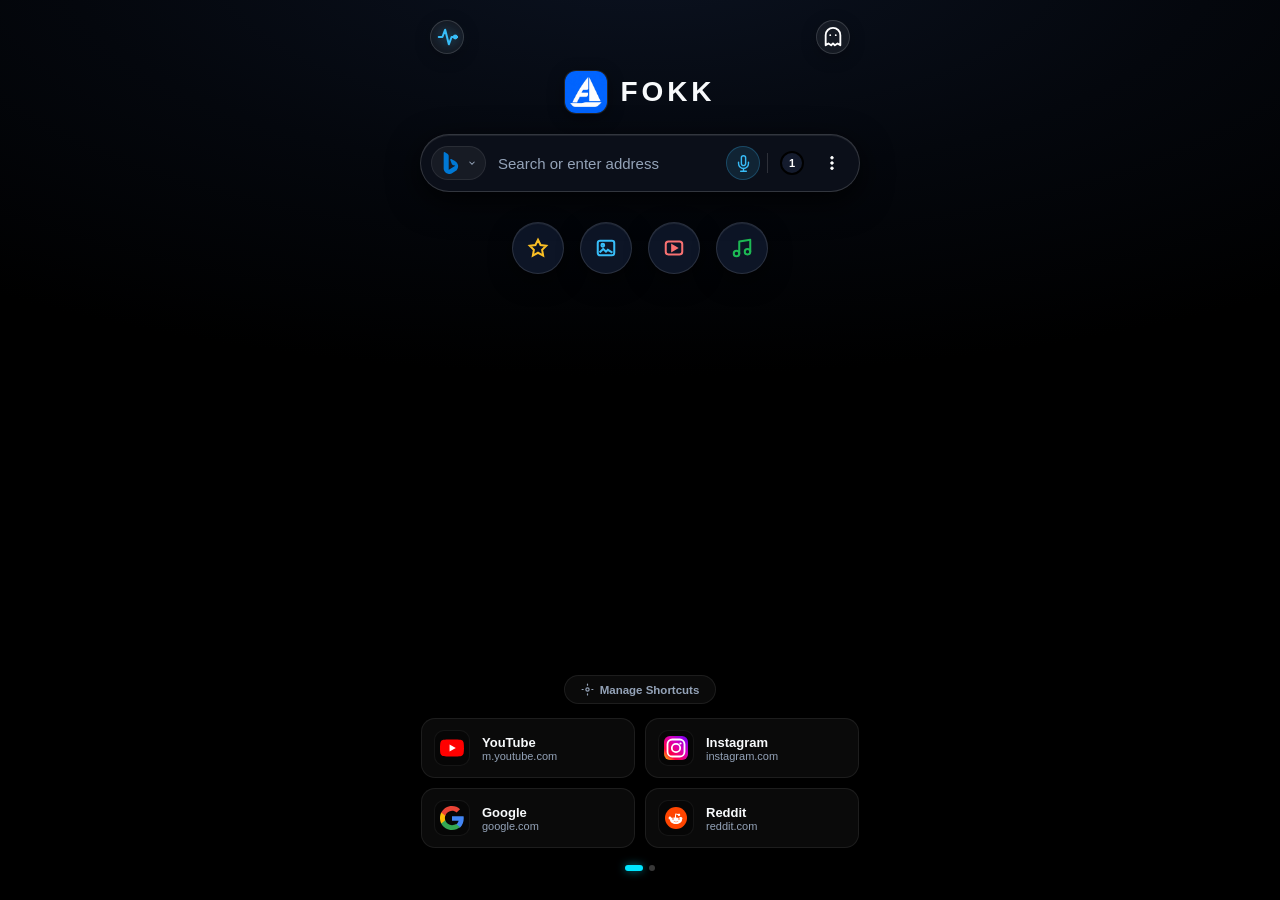
==== commit ff68cc02: "v1.0.102: Open Audio Hub, Pinterest Visuals feed, wallpaper application fix, and screen-off playback" ====
--- a/ui_preview/fokk_start.html
+++ b/ui_preview/fokk_start.html
@@ -1782,28 +1782,486 @@
             color: #000000;
             font-weight: 800;
         }
+        /* PINTEREST 2-COLUMN MASONRY & CARD STYLING */
         .visual-grid {
-            display: grid;
-            grid-template-columns: repeat(2, minmax(0, 1fr));
+            column-count: 2;
+            column-gap: 10px;
+            width: 100%;
+        }
+        .visual-card {
+            break-inside: avoid;
+            margin-bottom: 12px;
+            border-radius: 16px;
+            overflow: hidden;
+            background: #141824;
+            cursor: pointer;
+            position: relative;
+            transition: transform 0.18s ease;
+            box-shadow: 0 4px 12px rgba(0,0,0,0.25);
+        }
+        .visual-card:active {
+            transform: scale(0.98);
+        }
+        .visual-card img {
+            width: 100%;
+            height: auto;
+            min-height: 120px;
+            border-radius: 16px 16px 0 0;
+            object-fit: cover;
+            display: block;
+        }
+        .visual-card-footer {
+            display: flex;
+            align-items: center;
+            justify-content: space-between;
+            padding: 8px 6px 9px 8px;
+            gap: 4px;
+            background: #141824;
+        }
+        .visual-card-text {
+            flex: 1;
+            min-width: 0;
+            display: flex;
+            flex-direction: column;
+            gap: 2px;
+        }
+        .visual-card-title {
+            font-size: 12px;
+            font-weight: 700;
+            color: #FFFFFF;
+            line-height: 1.25;
+            display: -webkit-box;
+            -webkit-line-clamp: 2;
+            -webkit-box-orient: vertical;
+            overflow: hidden;
+        }
+        .visual-card-sub {
+            font-size: 10px;
+            color: var(--fokk-cyan);
+            font-weight: 600;
+            white-space: nowrap;
+            overflow: hidden;
+            text-overflow: ellipsis;
+        }
+        .visual-card-more-btn {
+            background: transparent;
+            border: none;
+            color: #94A3B8;
+            padding: 4px 6px;
+            border-radius: 50%;
+            cursor: pointer;
+            display: flex;
+            align-items: center;
+            justify-content: center;
+            flex-shrink: 0;
+        }
+        .visual-card-more-btn:active {
+            color: #FFFFFF;
+            background: rgba(255, 255, 255, 0.12);
+        }
+
+        /* SPOTIFY-STYLE AUDIO HUB STYLING */
+        .audio-hub-screen {
+            position: fixed;
+            top: 0;
+            left: 0;
+            right: 0;
+            bottom: 0;
+            width: 100vw;
+            height: 100vh;
+            background: #121212;
+            z-index: 10000;
+            display: none;
+            flex-direction: column;
+            overflow: hidden;
+        }
+        .audio-hub-screen.active {
+            display: flex !important;
+            opacity: 1 !important;
+            pointer-events: auto !important;
+        }
+        .audio-hub-bar {
+            display: flex;
+            align-items: center;
+            justify-content: space-between;
+            padding: 14px 16px;
+            background: #181818;
+            border-bottom: 1px solid rgba(255, 255, 255, 0.08);
+            flex-shrink: 0;
+        }
+        .audio-bar-title-wrap {
+            display: flex;
+            flex-direction: column;
+            align-items: center;
+        }
+        .audio-bar-title {
+            font-size: 15px;
+            font-weight: 800;
+            color: #FFFFFF;
+            letter-spacing: 0.3px;
+        }
+        .audio-bar-sub {
+            font-size: 10.5px;
+            color: #1DB954;
+            font-weight: 700;
+        }
+        .audio-scroll-content {
+            flex: 1;
+            overflow-y: auto;
+            padding: 16px 16px 80px 16px;
+            display: flex;
+            flex-direction: column;
+            gap: 14px;
+            max-width: 680px;
+            width: 100%;
+            margin: 0 auto;
+        }
+        .audio-search-box {
+            display: flex;
+            align-items: center;
+            gap: 10px;
+            background: #242424;
+            border: 1px solid rgba(255, 255, 255, 0.12);
+            border-radius: 9999px;
+            padding: 8px 14px;
+        }
+        .audio-search-input {
+            flex: 1;
+            background: transparent;
+            border: none;
+            outline: none;
+            color: #FFFFFF;
+            font-size: 13.5px;
+            font-weight: 500;
+        }
+        .audio-search-go {
+            background: #1DB954;
+            border: none;
+            color: #000000;
+            font-weight: 800;
+            font-size: 12px;
+            padding: 6px 14px;
+            border-radius: 9999px;
+            cursor: pointer;
+        }
+        .audio-tags-strip {
+            display: flex;
+            gap: 8px;
+            overflow-x: auto;
+            scrollbar-width: none;
+            padding-bottom: 2px;
+        }
+        .audio-tags-strip::-webkit-scrollbar { display: none; }
+        .audio-tag-btn {
+            background: #282828;
+            border: none;
+            color: #B3B3B3;
+            border-radius: 9999px;
+            padding: 6px 13px;
+            font-size: 12px;
+            font-weight: 700;
+            white-space: nowrap;
+            cursor: pointer;
+            transition: all 0.15s ease;
+        }
+        .audio-tag-btn.active {
+            background: #1DB954;
+            color: #000000;
+            font-weight: 800;
+        }
+        .audio-tracks-list {
+            display: flex;
+            flex-direction: column;
+            gap: 8px;
+        }
+        .audio-track-item {
+            display: flex;
+            align-items: center;
             gap: 12px;
-        }
-        .visual-card {
-            border-radius: 14px;
+            padding: 8px 10px;
+            border-radius: 10px;
+            background: rgba(255, 255, 255, 0.03);
+            border: 1px solid rgba(255, 255, 255, 0.05);
+            cursor: pointer;
+            transition: background 0.15s ease;
+        }
+        .audio-track-item:active {
+            background: rgba(255, 255, 255, 0.08);
+        }
+        .audio-track-item.playing {
+            background: rgba(29, 185, 84, 0.12);
+            border-color: rgba(29, 185, 84, 0.35);
+        }
+        .audio-track-thumb {
+            width: 48px;
+            height: 48px;
+            border-radius: 8px;
+            object-fit: cover;
+            background: #282828;
+            flex-shrink: 0;
+        }
+        .audio-track-info {
+            flex: 1;
+            min-width: 0;
+            display: flex;
+            flex-direction: column;
+            gap: 2px;
+        }
+        .audio-track-title {
+            font-size: 13px;
+            font-weight: 700;
+            color: #FFFFFF;
+            white-space: nowrap;
             overflow: hidden;
-            background: #131A29;
+            text-overflow: ellipsis;
+        }
+        .audio-track-item.playing .audio-track-title {
+            color: #1DB954;
+        }
+        .audio-track-meta {
+            font-size: 11px;
+            color: #A1A1AA;
+            white-space: nowrap;
+            overflow: hidden;
+            text-overflow: ellipsis;
+        }
+        .audio-track-duration {
+            font-size: 11px;
+            color: #71717A;
+            font-weight: 600;
+            margin-right: 2px;
+        }
+        .audio-play-circle-btn {
+            width: 32px;
+            height: 32px;
+            border-radius: 50%;
+            background: #1DB954;
+            color: #000000;
+            display: flex;
+            align-items: center;
+            justify-content: center;
+            border: none;
+            cursor: pointer;
+            flex-shrink: 0;
+        }
+        .audio-mini-player {
+            position: fixed;
+            bottom: 0;
+            left: 0;
+            right: 0;
+            height: 62px;
+            background: #181818;
+            border-top: 1px solid rgba(255, 255, 255, 0.1);
+            display: flex;
+            align-items: center;
+            padding: 0 16px;
+            gap: 12px;
+            z-index: 10001;
+            box-shadow: 0 -4px 16px rgba(0,0,0,0.5);
+        }
+        .mini-player-artwork {
+            width: 42px;
+            height: 42px;
+            border-radius: 6px;
+            object-fit: cover;
+            background: #282828;
+            flex-shrink: 0;
+        }
+        .mini-player-meta {
+            flex: 1;
+            min-width: 0;
+            display: flex;
+            flex-direction: column;
+            gap: 2px;
+        }
+        .mini-player-title {
+            font-size: 12.5px;
+            font-weight: 700;
+            color: #FFFFFF;
+            white-space: nowrap;
+            overflow: hidden;
+            text-overflow: ellipsis;
+        }
+        .mini-player-artist {
+            font-size: 11px;
+            color: #1DB954;
+            font-weight: 600;
+            white-space: nowrap;
+            overflow: hidden;
+            text-overflow: ellipsis;
+        }
+        .mini-player-play-btn {
+            width: 38px;
+            height: 38px;
+            border-radius: 50%;
+            background: #FFFFFF;
+            color: #000000;
+            display: flex;
+            align-items: center;
+            justify-content: center;
+            border: none;
+            cursor: pointer;
+            flex-shrink: 0;
+        }
+
+        /* PINTEREST 3-DOTS ACTION SHEET */
+        .visual-action-overlay {
+            position: fixed;
+            top: 0;
+            left: 0;
+            right: 0;
+            bottom: 0;
+            background: rgba(0, 0, 0, 0.7);
+            backdrop-filter: blur(8px);
+            -webkit-backdrop-filter: blur(8px);
+            z-index: 10005;
+            display: flex;
+            align-items: flex-end;
+            justify-content: center;
+        }
+        .visual-action-sheet {
+            width: 100%;
+            max-width: 480px;
+            background: #181E2C;
+            border-radius: 20px 20px 0 0;
+            padding: 20px 18px;
+            border-top: 1px solid rgba(255, 255, 255, 0.12);
+            display: flex;
+            flex-direction: column;
+            gap: 14px;
+            animation: slideUpSheet 0.22s ease-out;
+        }
+        @keyframes slideUpSheet {
+            from { transform: translateY(100%); }
+            to { transform: translateY(0); }
+        }
+        .visual-sheet-preview {
+            display: flex;
+            align-items: center;
+            gap: 12px;
+        }
+        .visual-sheet-preview img {
+            width: 54px;
+            height: 54px;
+            border-radius: 10px;
+            object-fit: cover;
+        }
+        .visual-sheet-meta {
+            flex: 1;
+            min-width: 0;
+            display: flex;
+            flex-direction: column;
+            gap: 3px;
+        }
+        .visual-sheet-meta span:first-child {
+            font-size: 13.5px;
+            font-weight: 700;
+            color: #FFFFFF;
+            white-space: nowrap;
+            overflow: hidden;
+            text-overflow: ellipsis;
+        }
+        .visual-sheet-meta span:last-child {
+            font-size: 11px;
+            color: #00E5FF;
+            font-weight: 600;
+        }
+        .visual-sheet-actions {
+            display: flex;
+            flex-direction: column;
+            gap: 8px;
+        }
+        .visual-sheet-btn {
+            display: flex;
+            align-items: center;
+            gap: 10px;
+            padding: 12px 14px;
+            border-radius: 12px;
+            background: rgba(255, 255, 255, 0.05);
+            border: 1px solid rgba(255, 255, 255, 0.08);
+            color: #FFFFFF;
+            font-size: 13px;
+            font-weight: 700;
+            cursor: pointer;
+        }
+        .visual-sheet-btn.primary {
+            background: linear-gradient(135deg, #00E5FF, #3B82F6);
+            color: #000000;
+            border: none;
+            font-weight: 800;
+        }
+        .visual-sheet-cancel {
+            padding: 12px;
+            border-radius: 12px;
+            background: rgba(255, 255, 255, 0.08);
+            border: none;
+            color: #94A3B8;
+            font-size: 13px;
+            font-weight: 700;
+            cursor: pointer;
+        }
+        .visual-curated-shelf {
+            background: linear-gradient(135deg, rgba(0, 229, 255, 0.09), rgba(59, 130, 246, 0.05));
+            border: 1px solid rgba(0, 229, 255, 0.25);
+            border-radius: 16px;
+            padding: 12px 14px;
+            margin-bottom: 16px;
+        }
+        .visual-curated-header {
+            display: flex;
+            align-items: center;
+            justify-content: space-between;
+            margin-bottom: 10px;
+        }
+        .visual-curated-title {
+            font-size: 12px;
+            font-weight: 800;
+            color: #00E5FF;
+            display: flex;
+            align-items: center;
+            gap: 6px;
+        }
+        .visual-curated-badge {
+            font-size: 10px;
+            color: rgba(255, 255, 255, 0.7);
+            background: rgba(255, 255, 255, 0.1);
+            padding: 2px 8px;
+            border-radius: 10px;
+        }
+        .visual-curated-scroll {
+            display: flex;
+            gap: 10px;
+            overflow-x: auto;
+            padding-bottom: 4px;
+            scrollbar-width: none;
+        }
+        .visual-curated-scroll::-webkit-scrollbar {
+            display: none;
+        }
+        .visual-curated-item {
+            flex: 0 0 120px;
+            border-radius: 12px;
+            overflow: hidden;
+            background: #101623;
             border: 1px solid rgba(255, 255, 255, 0.08);
             cursor: pointer;
-            position: relative;
-            transition: transform 0.2s ease;
-        }
-        .visual-card:active {
-            transform: scale(0.97);
-        }
-        .visual-card img {
-            width: 100%;
-            height: 160px;
+        }
+        .visual-curated-item img {
+            width: 120px;
+            height: 140px;
             object-fit: cover;
             display: block;
+        }
+        .visual-infinite-spinner {
+            text-align: center;
+            padding: 18px 0;
+            color: var(--fokk-cyan);
+            font-size: 12px;
+            font-weight: 700;
+            display: flex;
+            align-items: center;
+            justify-content: center;
+            gap: 8px;
         }
         .visual-card-info {
             padding: 8px 10px;
@@ -1976,7 +2434,7 @@
             <div class="command-menu-popover" id="commandMenuPopover">
                 <div class="popover-menu-item" onclick="openFavoritesAction(event)">
                     <svg width="16" height="16" viewBox="0 0 24 24" fill="none" stroke="#F59E0B" stroke-width="2"><polygon points="12 2 15.09 8.26 22 9.27 17 14.14 18.18 21.02 12 17.77 5.82 21.02 7 14.14 2 9.27 8.91 8.26 12 2"/></svg>
-                    <span>Bookmarks & Saved</span>
+                    <span>Favorites</span>
                 </div>
                 <div class="popover-menu-item" onclick="openHistoryAction(event)">
                     <svg width="16" height="16" viewBox="0 0 24 24" fill="none" stroke="#38BDF8" stroke-width="2"><circle cx="12" cy="12" r="10"/><polyline points="12 6 12 12 16 14"/></svg>
@@ -2056,7 +2514,7 @@
             <button class="home-essential" onclick="openFavoritesAction(event)" title="Favorites" aria-label="Favorites"><svg viewBox="0 0 24 24" fill="none" stroke="#FBBF24" stroke-width="2.2"><path d="m12 3 2.8 5.7 6.2.9-4.5 4.4 1.1 6.2-5.6-3-5.6 3 1.1-6.2L3 9.6l6.2-.9z"/></svg></button>
             <button class="home-essential" onclick="openVisualHub(event)" title="Visuals & Wallpapers" aria-label="Images"><svg viewBox="0 0 24 24" fill="none" stroke="#38BDF8" stroke-width="2.2"><rect x="3" y="4" width="18" height="16" rx="2.5"/><circle cx="8.5" cy="9" r="1.5"/><path d="m5 17 4-4 3 3 2-2 5 3"/></svg></button>
             <button class="home-essential" onclick="openMediaVideoHub(event)" title="Trending Videos" aria-label="Videos"><svg viewBox="0 0 24 24" fill="none" stroke="#F87171" stroke-width="2.2"><rect x="3" y="5" width="18" height="14" rx="3"/><path d="m10 9 5 3-5 3z" fill="#F87171"/></svg></button>
-            <button class="home-essential" onclick="saveCurrentPageAction(event)" title="Save Page" aria-label="Save"><svg viewBox="0 0 24 24" fill="none" stroke="#34D399" stroke-width="2.2"><path d="M5 4h12l2 2v14H5z"/><path d="M8 4v6h8V4M8 17h8"/></svg></button>
+            <button class="home-essential" onclick="openAudioHub(event)" title="Music & Audio" aria-label="Audio"><svg viewBox="0 0 24 24" fill="none" stroke="#1DB954" stroke-width="2.2" stroke-linecap="round" stroke-linejoin="round"><path d="M9 18V5l12-2v13"/><circle cx="6" cy="18" r="3"/><circle cx="18" cy="16" r="3"/></svg></button>
         </div>
 
         <!-- FLEX SPACER TO PUSH SHORTCUTS TO BOTTOM -->
@@ -2143,54 +2601,147 @@
                 <svg width="18" height="18" viewBox="0 0 24 24" fill="none" stroke="currentColor" stroke-width="2.5" stroke-linecap="round" stroke-linejoin="round"><path d="m15 18-6-6 6-6"/></svg>
                 <span>Back</span>
             </button>
-            <span class="pulse-bar-title">Visuals &amp; Wallpapers</span>
+            <span class="pulse-bar-title">Unlimited Visuals &amp; 4K</span>
             <button class="pulse-customize-btn" onclick="openDialUrl('https://unsplash.com')" title="Explore 4K Library">Unsplash 4K</button>
         </div>
-        <div class="visual-scroll-content">
+        <div class="visual-scroll-content" id="visualScrollContent">
             <div class="visual-search-box">
-                <input type="text" id="visualSearchInput" class="visual-search-input" placeholder="Search 4K visuals, cyberpunk, anime, landscapes..." onkeydown="if(event.key==='Enter') searchVisuals()">
+                <input type="text" id="visualSearchInput" class="visual-search-input" placeholder="Search unlimited 4K visuals, cyberpunk, lo-fi, nature..." onkeydown="if(event.key==='Enter') searchVisuals()">
                 <button class="visual-search-go" onclick="searchVisuals()">Search</button>
             </div>
             <div class="visual-tags-strip">
-                <button class="visual-tag-btn active" onclick="filterVisuals('all', this)">All Visuals</button>
+                <button class="visual-tag-btn active" onclick="filterVisuals('all', this)">All Feeds</button>
                 <button class="visual-tag-btn" onclick="filterVisuals('wallpapers', this)">4K Wallpapers</button>
                 <button class="visual-tag-btn" onclick="filterVisuals('cyberpunk', this)">Cyberpunk &amp; Neon</button>
-                <button class="visual-tag-btn" onclick="filterVisuals('nature', this)">Nature &amp; Skies</button>
-                <button class="visual-tag-btn" onclick="filterVisuals('space', this)">Cosmos &amp; Space</button>
-                <button class="visual-tag-btn" onclick="filterVisuals('anime', this)">Anime &amp; Concept</button>
-                <button class="visual-tag-btn" onclick="filterVisuals('minimal', this)">Minimal 3D</button>
+                <button class="visual-tag-btn" onclick="filterVisuals('nature', this)">Ethereal Nature</button>
+                <button class="visual-tag-btn" onclick="filterVisuals('space', this)">Deep Cosmos</button>
+                <button class="visual-tag-btn" onclick="filterVisuals('anime', this)">Anime Concept</button>
+                <button class="visual-tag-btn" onclick="filterVisuals('architecture', this)">Architecture</button>
+                <button class="visual-tag-btn" onclick="filterVisuals('minimal', this)">Minimal OLED</button>
             </div>
+            <div id="visualCuratedShelf" class="visual-curated-shelf" style="display:none;"></div>
             <div class="visual-grid" id="visualGridContainer">
-                <!-- Dynamically populated high-res cards -->
+                <!-- Staggered Pinterest masonry cards dynamically loaded -->
+            </div>
+            <div id="visualInfiniteLoader" class="visual-infinite-spinner" style="display:none;">
+                <svg width="16" height="16" viewBox="0 0 24 24" fill="none" stroke="currentColor" stroke-width="2.5" stroke-linecap="round"><path d="M21 12a9 9 0 1 1-6.219-8.56"/></svg>
+                <span>Loading more ultra visuals...</span>
             </div>
         </div>
     </div>
 
-    <!-- 2. IN-APP TRENDING MEDIA & VIDEO HUB MODAL -->
+    <!-- 2. IN-APP UNLIMITED VIDEO & SOUNDSCAPES HUB MODAL -->
     <div class="video-hub-screen" id="videoHubModal">
         <div class="video-hub-bar">
             <button class="pulse-back-btn" onclick="closeVideoHub()">
                 <svg width="18" height="18" viewBox="0 0 24 24" fill="none" stroke="currentColor" stroke-width="2.5" stroke-linecap="round" stroke-linejoin="round"><path d="m15 18-6-6 6-6"/></svg>
                 <span>Back</span>
             </button>
-            <span class="pulse-bar-title">Media &amp; Video Hub</span>
+            <span class="pulse-bar-title">Unlimited Video &amp; Sounds</span>
             <button class="pulse-customize-btn" onclick="openDialUrl('https://www.youtube.com')" title="Ad-Free YouTube">Ad-Free YT</button>
         </div>
-        <div class="video-scroll-content">
+        <div class="video-scroll-content" id="videoScrollContent">
             <div class="visual-search-box">
-                <input type="text" id="videoSearchInput" class="visual-search-input" placeholder="Search videos, music, gaming, science..." onkeydown="if(event.key==='Enter') searchVideos()">
+                <input type="text" id="videoSearchInput" class="visual-search-input" placeholder="Search Lo-Fi, acoustic, peace, meditation, 4K..." onkeydown="if(event.key==='Enter') searchVideos()">
                 <button class="visual-search-go" onclick="searchVideos()">Search</button>
             </div>
             <div class="visual-tags-strip">
-                <button class="visual-tag-btn active" onclick="filterVideos('trending', this)">Trending Now</button>
-                <button class="visual-tag-btn" onclick="filterVideos('music', this)">Music &amp; Lo-Fi</button>
-                <button class="visual-tag-btn" onclick="filterVideos('gaming', this)">Gaming &amp; Tech</button>
-                <button class="visual-tag-btn" onclick="filterVideos('science', this)">Science &amp; Space</button>
-                <button class="visual-tag-btn" onclick="filterVideos('cinema', this)">Movie Trailers</button>
+                <button class="visual-tag-btn active" onclick="filterVideos('lofi', this)">Lo-Fi &amp; Beats</button>
+                <button class="visual-tag-btn" onclick="filterVideos('peace', this)">Peace &amp; Zen</button>
+                <button class="visual-tag-btn" onclick="filterVideos('acoustic', this)">Raw Acoustic</button>
+                <button class="visual-tag-btn" onclick="filterVideos('cinema', this)">4K Drone Escapes</button>
+                <button class="visual-tag-btn" onclick="filterVideos('soundscapes', this)">Soundscapes</button>
+                <button class="visual-tag-btn" onclick="filterVideos('trending', this)">Global Trending</button>
             </div>
+            <div id="videoCuratedShelf" class="visual-curated-shelf" style="display:none;"></div>
             <div class="video-grid" id="videoGridContainer">
-                <!-- Dynamically populated video cards -->
+                <!-- Dynamically populated video & sound cards -->
             </div>
+            <div id="videoInfiniteLoader" class="visual-infinite-spinner" style="display:none;">
+                <svg width="16" height="16" viewBox="0 0 24 24" fill="none" stroke="currentColor" stroke-width="2.5" stroke-linecap="round"><path d="M21 12a9 9 0 1 1-6.219-8.56"/></svg>
+                <span>Loading more extraordinary streams...</span>
+            </div>
+        </div>
+    </div>
+
+    <!-- 3. IN-APP SPOTIFY-STYLE OPEN AUDIO & MUSIC HUB MODAL -->
+    <div class="audio-hub-screen" id="audioHubModal">
+        <audio id="fokkGlobalAudioPlayer" preload="auto"></audio>
+        <div class="audio-hub-bar">
+            <button class="pulse-back-btn" onclick="closeAudioHub()">
+                <svg width="18" height="18" viewBox="0 0 24 24" fill="none" stroke="currentColor" stroke-width="2.5" stroke-linecap="round" stroke-linejoin="round"><path d="m15 18-6-6 6-6"/></svg>
+                <span>Back</span>
+            </button>
+            <div class="audio-bar-title-wrap">
+                <span class="audio-bar-title">Fokk Music &amp; Audio</span>
+                <span class="audio-bar-sub">Ad-Free &bull; Open Source</span>
+            </div>
+            <button class="pulse-customize-btn" style="background: rgba(29, 185, 84, 0.2); border-color: #1DB954; color: #1DB954;" onclick="showPreviewToast('HQ 320kbps Open-Source Audio Streams')" title="Audio Info">HQ 320k</button>
+        </div>
+        <div class="audio-scroll-content" id="audioScrollContent">
+            <div class="audio-search-box">
+                <svg width="18" height="18" viewBox="0 0 24 24" fill="none" stroke="#1DB954" stroke-width="2.2"><circle cx="11" cy="11" r="8"/><path d="m21 21-4.35-4.35"/></svg>
+                <input type="text" id="audioSearchInput" class="audio-search-input" placeholder="Search any artist, song, lofi, acoustic, peace, zen..." onkeydown="if(event.key==='Enter') searchAudio()">
+                <button class="audio-search-go" onclick="searchAudio()">Search</button>
+            </div>
+            <div class="audio-tags-strip">
+                <button class="audio-tag-btn active" onclick="filterAudio('trending', this)">🔥 Trending</button>
+                <button class="audio-tag-btn" onclick="filterAudio('lofi', this)">☕ Lo-Fi Beats</button>
+                <button class="audio-tag-btn" onclick="filterAudio('acoustic', this)">🎸 Raw Acoustic</button>
+                <button class="audio-tag-btn" onclick="filterAudio('peace', this)">🧘 Peace &amp; Zen (432Hz)</button>
+                <button class="audio-tag-btn" onclick="filterAudio('piano', this)">🎹 Soft Piano</button>
+                <button class="audio-tag-btn" onclick="filterAudio('jazz', this)">🎷 Chill Jazz</button>
+                <button class="audio-tag-btn" onclick="filterAudio('electronic', this)">⚡ Deep Synth</button>
+                <button class="audio-tag-btn" onclick="filterAudio('sleep', this)">🌙 Deep Sleep</button>
+            </div>
+            
+            <div class="audio-tracks-list" id="audioTracksList">
+                <!-- Dynamically loaded Spotify-style audio tracks -->
+            </div>
+            <div id="audioInfiniteLoader" class="visual-infinite-spinner" style="display:none;">
+                <svg width="16" height="16" viewBox="0 0 24 24" fill="none" stroke="currentColor" stroke-width="2.5" stroke-linecap="round"><path d="M21 12a9 9 0 1 1-6.219-8.56"/></svg>
+                <span>Loading open source audio...</span>
+            </div>
+        </div>
+
+        <!-- Sticky Spotify-Style Bottom Mini Player Bar -->
+        <div class="audio-mini-player" id="audioMiniPlayer" style="display:none;" onclick="toggleAudioPlayState()">
+            <img class="mini-player-artwork" id="miniPlayerArtwork" src="" alt="Album Art">
+            <div class="mini-player-meta">
+                <div class="mini-player-title" id="miniPlayerTitle">Track Title</div>
+                <div class="mini-player-artist" id="miniPlayerArtist">Artist Name</div>
+            </div>
+            <button class="mini-player-play-btn" id="miniPlayerPlayBtn" onclick="toggleAudioPlayState(event)" aria-label="Play/Pause">
+                <svg id="miniPlayerPlayIcon" width="18" height="18" viewBox="0 0 24 24" fill="currentColor"><polygon points="5 3 19 12 5 21 5 3"/></svg>
+            </button>
+        </div>
+    </div>
+
+    <!-- VISUAL PINTEREST 3-DOTS ACTION SHEET MODAL -->
+    <div class="visual-action-overlay" id="visualActionSheet" style="display:none;" onclick="closeVisualActionSheet(event)">
+        <div class="visual-action-sheet" onclick="event.stopPropagation()">
+            <div class="visual-sheet-preview">
+                <img id="visualSheetImg" src="" alt="Preview">
+                <div class="visual-sheet-meta">
+                    <span id="visualSheetTitle">Wallpaper Title</span>
+                    <span id="visualSheetResolution">Ultra 4K</span>
+                </div>
+            </div>
+            <div class="visual-sheet-actions">
+                <button class="visual-sheet-btn primary" onclick="applyWallpaperFromSheet()">
+                    <svg width="18" height="18" viewBox="0 0 24 24" fill="none" stroke="currentColor" stroke-width="2"><rect x="3" y="3" width="18" height="18" rx="2"/><circle cx="8.5" cy="8.5" r="1.5"/><polyline points="21 15 16 10 5 21"/></svg>
+                    <span>Apply as Fokk Startpage Wallpaper</span>
+                </button>
+                <button class="visual-sheet-btn" onclick="openWallpaperFullRes()">
+                    <svg width="18" height="18" viewBox="0 0 24 24" fill="none" stroke="currentColor" stroke-width="2"><path d="M18 13v6a2 2 0 0 1-2 2H5a2 2 0 0 1-2-2V8a2 2 0 0 1 2-2h6"/><polyline points="15 3 21 3 21 9"/><line x1="10" y1="14" x2="21" y2="3"/></svg>
+                    <span>Open Ultra 4K High-Res</span>
+                </button>
+                <button class="visual-sheet-btn" onclick="boostVibeFromSheet()">
+                    <svg width="18" height="18" viewBox="0 0 24 24" fill="none" stroke="#EF4444" stroke-width="2"><path d="M20.84 4.61a5.5 5.5 0 0 0-7.78 0L12 5.67l-1.06-1.06a5.5 5.5 0 0 0-7.78 7.78l1.06 1.06L12 21.23l7.78-7.78 1.06-1.06a5.5 5.5 0 0 0 0-7.78z"/></svg>
+                    <span>Save to Taste Profile</span>
+                </button>
+            </div>
+            <button class="visual-sheet-cancel" onclick="closeVisualActionSheet()">Cancel</button>
         </div>
     </div>
 
@@ -4312,83 +4863,106 @@
             });
         }
 
-        // VISUAL DISCOVERY & 4K WALLPAPER STUDIO
-        const visualLibrary = [
-            {
-                title: "Cyberpunk Neon Tokyo Cityscape",
-                category: "cyberpunk",
-                sub: "4K UHD • Neon Alley",
-                img: "https://images.unsplash.com/photo-1508739773434-c26b3d09e071?auto=format&fit=crop&w=800&q=82"
-            },
-            {
-                title: "Dolomite Mountain Ridge Alpenglow",
-                category: "nature",
-                sub: "Landscape • 4K Panorama",
-                img: "https://images.unsplash.com/photo-1464822759023-fed622ff2c3b?auto=format&fit=crop&w=800&q=82"
-            },
-            {
-                title: "Cosmic Deep Space Nebula & Stars",
-                category: "space",
-                sub: "James Webb • Deep Sky",
-                img: "https://images.unsplash.com/photo-1451187580459-43490279c0fa?auto=format&fit=crop&w=800&q=82"
-            },
-            {
-                title: "Minimalist Architectural Geometry",
-                category: "minimal",
-                sub: "Architecture • Pure Lines",
-                img: "https://images.unsplash.com/photo-1486406146926-c627a92ad1ab?auto=format&fit=crop&w=800&q=82"
-            },
-            {
-                title: "Luminescent Cyber Grid & Matrix",
-                category: "cyberpunk",
-                sub: "Digital Art • 3D Render",
-                img: "https://images.unsplash.com/photo-1526374965328-7f61d4dc18c5?auto=format&fit=crop&w=800&q=82"
-            },
-            {
-                title: "Majestic Alpine Lake Reflection",
-                category: "nature",
-                sub: "4K Nature • Crisp Water",
-                img: "https://images.unsplash.com/photo-1506744038136-46273834b3fb?auto=format&fit=crop&w=800&q=82"
-            },
-            {
-                title: "Astronaut Orbiting Planet Earth",
-                category: "space",
-                sub: "Orbital View • Atmospheric Rim",
-                img: "https://images.unsplash.com/photo-1446776811953-b23d57bd21aa?auto=format&fit=crop&w=800&q=82"
-            },
-            {
-                title: "Futuristic Synthwave Highway Sunset",
-                category: "anime",
-                sub: "Retrowave • Concept Art",
-                img: "https://images.unsplash.com/photo-1518709268805-4e9042af9f23?auto=format&fit=crop&w=800&q=82"
-            },
-            {
-                title: "Misty Pine Forest Nordic Serenity",
-                category: "nature",
-                sub: "Atmospheric • 4K Forest",
-                img: "https://images.unsplash.com/photo-1448375240586-882707db888b?auto=format&fit=crop&w=800&q=82"
-            },
-            {
-                title: "Abstract Flowing Iridescent Glass",
-                category: "minimal",
-                sub: "Abstract 3D • Fluid Prism",
-                img: "https://images.unsplash.com/photo-1618005182384-a83a8bd57fbe?auto=format&fit=crop&w=800&q=82"
-            },
-            {
-                title: "Anime Cherry Blossom Rain & Lanterns",
-                category: "anime",
-                sub: "Digital Painting • Vibrant",
-                img: "https://images.unsplash.com/photo-1528164344705-475426879c0d?auto=format&fit=crop&w=800&q=82"
-            },
-            {
-                title: "Aurora Borealis Emerald Night Sky",
-                category: "space",
-                sub: "Northern Lights • Arctic",
-                img: "https://images.unsplash.com/photo-1531366936337-7c912a4589a7?auto=format&fit=crop&w=800&q=82"
-            }
-        ];
+        // =========================================================================
+        // ON-DEVICE PRIVACY INTEREST INTELLIGENCE ENGINE (ZERO CLOUD, 100% LOCAL)
+        // =========================================================================
+        const FOKK_INTEREST_KEY = 'fokk_interest_vector';
+        const FOKK_INTEREST_TIMESTAMP = 'fokk_interest_last_decay';
+
+        function getInterestVector() {
+            try {
+                let vec = JSON.parse(localStorage.getItem(FOKK_INTEREST_KEY) || '{}');
+                // Apply temporal decay (10% decay every 48 hours so tastes evolve dynamically)
+                const lastTime = parseInt(localStorage.getItem(FOKK_INTEREST_TIMESTAMP) || '0', 10);
+                const now = Date.now();
+                if (lastTime && now - lastTime > 48 * 3600 * 1000) {
+                    for (let k in vec) {
+                        vec[k] = Math.max(1, Math.round(vec[k] * 0.9));
+                    }
+                    localStorage.setItem(FOKK_INTEREST_TIMESTAMP, now.toString());
+                    localStorage.setItem(FOKK_INTEREST_KEY, JSON.stringify(vec));
+                }
+                return vec;
+            } catch (e) {
+                return {};
+            }
+        }
+
+        function recordInterest(category, points = 2) {
+            if (!category) return;
+            try {
+                const vec = getInterestVector();
+                vec[category] = (vec[category] || 0) + points;
+                localStorage.setItem(FOKK_INTEREST_KEY, JSON.stringify(vec));
+                if (!localStorage.getItem(FOKK_INTEREST_TIMESTAMP)) {
+                    localStorage.setItem(FOKK_INTEREST_TIMESTAMP, Date.now().toString());
+                }
+            } catch (e) {}
+        }
+
+        function getTopInterestCategory(fallback = 'lofi') {
+            const vec = getInterestVector();
+            let topCat = fallback;
+            let maxPts = 0;
+            for (let c in vec) {
+                if (vec[c] > maxPts) {
+                    maxPts = vec[c];
+                    topCat = c;
+                }
+            }
+            return topCat;
+        }
+
+        // =========================================================================
+        // UNLIMITED VISUALS & 4K WALLPAPERS STUDIO (PINTEREST MASONRY + INFINITE)
+        // =========================================================================
+        const visualSeedLibrary = {
+            wallpapers: [
+                { id: "w1", title: "Cyberpunk Tokyo Rain", sub: "4K OLED • Ultra Neon", ratio: "1.4", img: "https://images.unsplash.com/photo-1508739773434-c26b3d09e071?auto=format&fit=crop&w=800&q=82" },
+                { id: "w2", title: "Alpine Emerald Mirror Lake", sub: "8K UHD • Dolomites", ratio: "0.8", img: "https://images.unsplash.com/photo-1506744038136-46273834b3fb?auto=format&fit=crop&w=800&q=82" },
+                { id: "w3", title: "Deep Cosmic Orion Nebula", sub: "Webb Telescope • Deep Sky", ratio: "1.3", img: "https://images.unsplash.com/photo-1451187580459-43490279c0fa?auto=format&fit=crop&w=800&q=82" },
+                { id: "w4", title: "Nordic Fog & Endless Pines", sub: "Minimalist Nature • 4K", ratio: "1.6", img: "https://images.unsplash.com/photo-1448375240586-882707db888b?auto=format&fit=crop&w=800&q=82" },
+                { id: "w5", title: "Aurora Borealis Emerald Glow", sub: "Tromsø Arctic Sky", ratio: "0.9", img: "https://images.unsplash.com/photo-1531366936337-7c912a4589a7?auto=format&fit=crop&w=800&q=82" },
+                { id: "w6", title: "Brutalist Concrete & Monolith", sub: "Architecture • Pure Form", ratio: "1.5", img: "https://images.unsplash.com/photo-1486406146926-c627a92ad1ab?auto=format&fit=crop&w=800&q=82" }
+            ],
+            cyberpunk: [
+                { id: "c1", title: "Neo Shinjuku Midnight Alley", sub: "Raytraced • Hologram", ratio: "1.4", img: "https://images.unsplash.com/photo-1514565131-fce0801e5785?auto=format&fit=crop&w=800&q=82" },
+                { id: "c2", title: "Cybernetic Neural Mesh", sub: "Abstract 3D • Synth", ratio: "1.0", img: "https://images.unsplash.com/photo-1526374965328-7f61d4dc18c5?auto=format&fit=crop&w=800&q=82" },
+                { id: "c3", title: "Hong Kong Dystopian Cyber Tower", sub: "Neon Verticality", ratio: "1.7", img: "https://images.unsplash.com/photo-1509198397868-475647b2a1e5?auto=format&fit=crop&w=800&q=82" },
+                { id: "c4", title: "Retrowave Sunset Expressway", sub: "Synthwave Vibe", ratio: "1.2", img: "https://images.unsplash.com/photo-1518709268805-4e9042af9f23?auto=format&fit=crop&w=800&q=82" }
+            ],
+            nature: [
+                { id: "n1", title: "Misty Val di Funes Church", sub: "Alps Landscape • Zen", ratio: "1.5", img: "https://images.unsplash.com/photo-1464822759023-fed622ff2c3b?auto=format&fit=crop&w=800&q=82" },
+                { id: "n2", title: "Faroe Islands Ocean Cliff", sub: "Wild Atlantic • 4K", ratio: "0.9", img: "https://images.unsplash.com/photo-1469474968028-56623f02e42e?auto=format&fit=crop&w=800&q=82" },
+                { id: "n3", title: "Pacific Twilight Wave Barrel", sub: "Crystal Water • Gold Hour", ratio: "1.3", img: "https://images.unsplash.com/photo-1507525428034-b723cf961d3e?auto=format&fit=crop&w=800&q=82" },
+                { id: "n4", title: "Japanese Bamboo Forest Sanctuary", sub: "Kyoto Arashiyama • Serene", ratio: "1.6", img: "https://images.unsplash.com/photo-1493976040374-85c8e12f0c0e?auto=format&fit=crop&w=800&q=82" }
+            ],
+            space: [
+                { id: "s1", title: "Carina Nebula Cosmic Cliffs", sub: "Deep Space JWST 8K", ratio: "1.2", img: "https://images.unsplash.com/photo-1446776811953-b23d57bd21aa?auto=format&fit=crop&w=800&q=82" },
+                { id: "s2", title: "Solar Eclipse Diamond Corona", sub: "Total Solar Event", ratio: "1.0", img: "https://images.unsplash.com/photo-1532693322450-2cb5c511067d?auto=format&fit=crop&w=800&q=82" },
+                { id: "s3", title: "Milky Way Arch Over Desert Dunes", sub: "Atacama Clear Skies", ratio: "1.5", img: "https://images.unsplash.com/photo-1506703719100-a0f3a48c0f86?auto=format&fit=crop&w=800&q=82" }
+            ],
+            anime: [
+                { id: "a1", title: "Studio Ghibli Meadow & Wind", sub: "Anime Concept Painting", ratio: "1.1", img: "https://images.unsplash.com/photo-1528164344705-475426879c0d?auto=format&fit=crop&w=800&q=82" },
+                { id: "a2", title: "Rainy Tokyo Train Crossing", sub: "Makoto Shinkai Vibe", ratio: "1.5", img: "https://images.unsplash.com/photo-1503899036084-c55cdd92da26?auto=format&fit=crop&w=800&q=82" },
+                { id: "a3", title: "Cherry Blossom Lantern Canal", sub: "Kyoto Spring Evening", ratio: "1.4", img: "https://images.unsplash.com/photo-1493976040374-85c8e12f0c0e?auto=format&fit=crop&w=800&q=82" }
+            ],
+            architecture: [
+                { id: "ar1", title: "Minimalist Glass & Titanium Curve", sub: "Futuristic Museum", ratio: "1.4", img: "https://images.unsplash.com/photo-1513694203232-719a280e022f?auto=format&fit=crop&w=800&q=82" },
+                { id: "ar2", title: "Kyoto Zen Courtyard & Shadows", sub: "Wabi-Sabi Aesthetics", ratio: "1.0", img: "https://images.unsplash.com/photo-1492571350019-22de08371fd3?auto=format&fit=crop&w=800&q=82" },
+                { id: "ar3", title: "Spiral Staircase Geometric Vortex", sub: "Architectural Symphony", ratio: "1.6", img: "https://images.unsplash.com/photo-1513694203232-719a280e022f?auto=format&fit=crop&w=800&q=82" }
+            ],
+            minimal: [
+                { id: "m1", title: "Iridescent Liquid Prism Glass", sub: "Abstract 3D Sculpture", ratio: "1.3", img: "https://images.unsplash.com/photo-1618005182384-a83a8bd57fbe?auto=format&fit=crop&w=800&q=82" },
+                { id: "m2", title: "OLED Midnight Black Obsidian Wave", sub: "True Black OLED 4K", ratio: "1.5", img: "https://images.unsplash.com/photo-1550684848-fac1c5b4e853?auto=format&fit=crop&w=800&q=82" },
+                { id: "m3", title: "Monochrome Architectural Horizon", sub: "Pure Geometry", ratio: "0.9", img: "https://images.unsplash.com/photo-1486406146926-c627a92ad1ab?auto=format&fit=crop&w=800&q=82" }
+            ]
+        };
 
         let currentVisualCategory = 'all';
+        let visualPage = 1;
+        let isVisualLoading = false;
+        let visualHasMore = true;
 
         function openVisualHub(e) {
             if (e) {
@@ -4396,16 +4970,15 @@
                 if (typeof e.preventDefault === 'function') e.preventDefault();
             }
             if (navigator.vibrate) try { navigator.vibrate(20); } catch (err) {}
-            try {
-                renderVisualGrid(currentVisualCategory);
-            } catch (err) {
-                console.error("renderVisualGrid error", err);
-            }
+            visualPage = 1;
+            renderVisualCuratedShelf();
+            renderVisualGrid(currentVisualCategory, '', true);
             const m = document.getElementById('visualHubModal');
             if (m) {
                 m.classList.add('active');
                 m.style.display = 'flex';
             }
+            setupVisualInfiniteScroll();
         }
 
         function closeVisualHub() {
@@ -4418,116 +4991,419 @@
 
         function filterVisuals(cat, btn) {
             currentVisualCategory = cat;
+            visualPage = 1;
+            recordInterest(cat, 1);
             document.querySelectorAll('#visualHubModal .visual-tag-btn').forEach(b => b.classList.remove('active'));
             if (btn) btn.classList.add('active');
-            renderVisualGrid(cat);
-        }
-
-        function renderVisualGrid(cat, query = '') {
+            renderVisualCuratedShelf();
+            renderVisualGrid(cat, '', true);
+        }
+
+        function renderVisualCuratedShelf() {
+            const shelf = document.getElementById('visualCuratedShelf');
+            if (!shelf) return;
+            const topCat = getTopInterestCategory('cyberpunk');
+            const catName = topCat === 'all' ? 'cyberpunk' : topCat;
+            const items = visualSeedLibrary[catName] || visualSeedLibrary['wallpapers'] || [];
+            if (items.length === 0) {
+                shelf.style.display = 'none';
+                return;
+            }
+            shelf.style.display = 'block';
+            shelf.innerHTML = `
+                <div class="visual-curated-header">
+                    <span class="visual-curated-title">
+                        <svg width="14" height="14" viewBox="0 0 24 24" fill="#00E5FF" stroke="none"><polygon points="12 2 15.09 8.26 22 9.27 17 14.14 18.18 21.02 12 17.77 5.82 21.02 7 14.14 2 9.27 8.91 8.26 12 2"/></svg>
+                        Curated For You &bull; ${catName.toUpperCase()}
+                    </span>
+                    <span class="visual-curated-badge">On-Device Vibe</span>
+                </div>
+                <div class="visual-curated-scroll">
+                    ${items.map(it => `
+                        <div class="visual-curated-item" onclick="selectVisualWallpaper('${it.title.replace(/'/g, "\\'")}', '${it.img}', '${catName}')">
+                            <img src="${it.img}" alt="${it.title}" loading="lazy">
+                        </div>
+                    `).join('')}
+                </div>
+            `;
+        }
+
+        function getUnlimitedVisualBatch(cat, page, query = '') {
+            let pool = [];
+            if (cat === 'all' || !visualSeedLibrary[cat]) {
+                for (let k in visualSeedLibrary) {
+                    pool.push(...visualSeedLibrary[k].map(item => ({ ...item, category: k })));
+                }
+            } else {
+                pool = visualSeedLibrary[cat].map(item => ({ ...item, category: cat }));
+            }
+
+            if (query) {
+                const q = query.toLowerCase();
+                pool = pool.filter(v => v.title.toLowerCase().includes(q) || v.sub.toLowerCase().includes(q) || v.category.includes(q));
+            }
+
+            // Procedurally expand pool for infinite scrolling with unique photo seeds
+            const results = [];
+            const count = 12;
+            const startIndex = (page - 1) * count;
+            for (let i = 0; i < count; i++) {
+                const baseItem = pool[(startIndex + i) % pool.length];
+                if (!baseItem) continue;
+                // Add unique cache-busting seed for endless dynamic visual variety
+                const seedUrl = baseItem.img + (baseItem.img.includes('?') ? `&sig=${page * 100 + i}` : `?sig=${page * 100 + i}`);
+                results.push({
+                    title: page > 1 ? `${baseItem.title} #${(page - 1) * 12 + i + 1}` : baseItem.title,
+                    category: baseItem.category,
+                    sub: baseItem.sub,
+                    img: seedUrl,
+                    ratio: baseItem.ratio || "1.2"
+                });
+            }
+            return results;
+        }
+
+        async function renderVisualGrid(cat, query = '', reset = false) {
             const grid = document.getElementById('visualGridContainer');
             if (!grid) return;
-            grid.innerHTML = '';
-            let list = visualLibrary;
-            if (cat !== 'all' && cat !== 'wallpapers') {
-                list = list.filter(v => v.category === cat);
-            }
-            if (query) {
-                const q = query.toLowerCase();
-                list = list.filter(v => v.title.toLowerCase().includes(q) || v.sub.toLowerCase().includes(q));
-            }
-            if (list.length === 0) {
-                grid.innerHTML = '<div style="grid-column: span 2; text-align: center; color: var(--text-secondary); padding: 30px 0; font-size: 13px;">No visuals found. Try another keyword.</div>';
+            if (reset) {
+                grid.innerHTML = '';
+                visualPage = 1;
+            }
+
+            let items = [];
+            // 1. Fetch live unlimited 4K wallpapers via Native Bridge or direct fetch
+            try {
+                const searchQuery = query || (cat === 'all' ? 'wallpapers' : cat);
+                let raw = '';
+                if (window.FokkShieldBridge && typeof window.FokkShieldBridge.fetchOnlineWallpapers === 'function') {
+                    raw = window.FokkShieldBridge.fetchOnlineWallpapers(searchQuery, visualPage);
+                }
+                if (!raw) {
+                    const res = await fetch(`https://wallhaven.cc/api/v1/search?q=${encodeURIComponent(searchQuery)}&page=${visualPage}&purity=100&sorting=toplist`);
+                    if (res.ok) raw = await res.text();
+                }
+                if (raw) {
+                    const json = JSON.parse(raw);
+                    if (json && json.data && json.data.length > 0) {
+                        items = json.data.map(item => ({
+                            title: `${(item.category || cat).toUpperCase()} • ${item.resolution || '4K UHD'}`,
+                            category: item.category || cat,
+                            sub: `Wallhaven • ${item.resolution || 'Ultra 4K'}`,
+                            img: (item.thumbs && item.thumbs.large) ? item.thumbs.large : item.path,
+                            fullImg: item.path,
+                            ratio: item.ratio || "1.3"
+                        }));
+                    }
+                }
+            } catch (err) {
+                console.log("[VisualHub] Network fetch notice:", err);
+            }
+
+            // 2. Fallback to procedural seed expansion if network unreachable
+            if (items.length === 0) {
+                items = getUnlimitedVisualBatch(cat, visualPage, query);
+            }
+
+            if (items.length === 0 && reset) {
+                grid.innerHTML = '<div style="column-span: all; text-align: center; color: var(--text-secondary); padding: 30px 0; font-size: 13px;">No visuals found. Try another search term.</div>';
                 return;
             }
-            list.forEach(item => {
+
+            items.forEach(item => {
                 const card = document.createElement('div');
                 card.className = 'visual-card';
-                card.onclick = () => selectVisualWallpaper(item);
+                const dlUrl = item.fullImg || item.img;
+                const safeTitle = (item.title || '4K Wallpaper').replace(/'/g, "\\'");
+                const safeUrl = dlUrl.replace(/'/g, "\\'");
+                const safeCat = (item.category || 'wallpapers').replace(/'/g, "\\'");
+                const safeSub = (item.sub || 'Ultra 4K').replace(/'/g, "\\'");
                 card.innerHTML = `
-                    <img src="${item.img}" alt="${item.title}" loading="lazy">
-                    <div class="visual-card-info">
-                        <span class="visual-card-title">${item.title}</span>
-                        <span class="visual-card-sub">${item.sub}</span>
+                    <img src="${item.img}" alt="${item.title}" loading="lazy" onclick="selectVisualWallpaper('${safeTitle}', '${safeUrl}', '${safeCat}')">
+                    <div class="visual-card-footer">
+                        <div class="visual-card-text" onclick="selectVisualWallpaper('${safeTitle}', '${safeUrl}', '${safeCat}')">
+                            <span class="visual-card-title">${item.title}</span>
+                            <span class="visual-card-sub">${item.sub}</span>
+                        </div>
+                        <button class="visual-card-more-btn" title="Options" onclick="openVisualActionSheet(event, '${safeTitle}', '${safeUrl}', '${safeCat}', '${safeSub}')">
+                            <svg width="18" height="18" viewBox="0 0 24 24" fill="currentColor"><circle cx="12" cy="12" r="2"/><circle cx="19" cy="12" r="2"/><circle cx="5" cy="12" r="2"/></svg>
+                        </button>
                     </div>
                 `;
                 grid.appendChild(card);
             });
         }
 
+        let activeSheetData = null;
+        function openVisualActionSheet(e, title, imgUrl, cat, res) {
+            if (e) e.stopPropagation();
+            activeSheetData = { title, imgUrl, cat, res };
+            const overlay = document.getElementById('visualActionSheet');
+            const imgEl = document.getElementById('visualSheetImg');
+            const titleEl = document.getElementById('visualSheetTitle');
+            const resEl = document.getElementById('visualSheetResolution');
+            if (imgEl) imgEl.src = imgUrl;
+            if (titleEl) titleEl.textContent = title;
+            if (resEl) resEl.textContent = res || 'Ultra 4K';
+            if (overlay) overlay.style.display = 'flex';
+        }
+
+        function closeVisualActionSheet(e) {
+            if (e && e.target && e.target !== e.currentTarget && !e.target.classList.contains('visual-sheet-cancel')) return;
+            const overlay = document.getElementById('visualActionSheet');
+            if (overlay) overlay.style.display = 'none';
+            activeSheetData = null;
+        }
+
+        function applyWallpaperFromSheet() {
+            if (!activeSheetData) return;
+            const data = activeSheetData;
+            closeVisualActionSheet();
+            selectVisualWallpaper(data.title, data.imgUrl, data.cat);
+        }
+
+        function openWallpaperFullRes() {
+            if (!activeSheetData) return;
+            const url = activeSheetData.imgUrl;
+            closeVisualActionSheet();
+            openDialUrl(url);
+        }
+
+        function boostVibeFromSheet() {
+            if (!activeSheetData) return;
+            const cat = activeSheetData.cat;
+            boostVisualVibe(null, cat);
+            closeVisualActionSheet();
+        }
+
+        function boostVisualVibe(e, cat) {
+            if (e) e.stopPropagation();
+            recordInterest(cat, 5);
+            if (navigator.vibrate) try { navigator.vibrate([20, 40, 20]); } catch (err) {}
+            showPreviewToast(`❤️ Saved to your taste profile! (${cat.toUpperCase()})`);
+            renderVisualCuratedShelf();
+        }
+
+        function setupVisualInfiniteScroll() {
+            const scrollContainer = document.getElementById('visualScrollContent');
+            if (!scrollContainer || scrollContainer.__fokk_infinite_bound) return;
+            scrollContainer.__fokk_infinite_bound = true;
+
+            scrollContainer.addEventListener('scroll', function() {
+                if (isVisualLoading) return;
+                const distToBottom = scrollContainer.scrollHeight - scrollContainer.scrollTop - scrollContainer.clientHeight;
+                if (distToBottom < 300) {
+                    isVisualLoading = true;
+                    const loader = document.getElementById('visualInfiniteLoader');
+                    if (loader) loader.style.display = 'flex';
+                    setTimeout(() => {
+                        visualPage++;
+                        const input = document.getElementById('visualSearchInput');
+                        const q = input ? input.value.trim() : '';
+                        renderVisualGrid(currentVisualCategory, q, false);
+                        if (loader) loader.style.display = 'none';
+                        isVisualLoading = false;
+                    }, 400);
+                }
+            });
+        }
+
         function searchVisuals() {
             const input = document.getElementById('visualSearchInput');
             const q = input ? input.value.trim() : '';
-            renderVisualGrid(currentVisualCategory, q);
-        }
-
-        function selectVisualWallpaper(item) {
-            if (confirm(`Apply "${item.title}" as your Fokk Startpage Wallpaper?`)) {
-                localStorage.setItem('fokk_custom_wallpaper', item.img);
-                localStorage.setItem('fokk_theme_color', 'custom');
-                applyTheme('custom');
+            recordInterest('wallpapers', 2);
+            renderVisualGrid(currentVisualCategory, q, true);
+        }
+
+        function selectVisualWallpaper(title, imgUrl, cat) {
+            recordInterest(cat || 'wallpapers', 4);
+            if (confirm(`Apply "${title}" as your Fokk Startpage Wallpaper?`)) {
                 try {
+                    localStorage.setItem('fokk_custom_wallpaper', imgUrl);
+                    localStorage.setItem('fokk_global_theme', 'custom');
+                    if (typeof window.applyThemeFromNative === 'function') {
+                        window.applyThemeFromNative('custom', imgUrl);
+                    }
                     if (window.FokkShieldBridge && typeof window.FokkShieldBridge.setCustomWallpaper === 'function') {
-                        window.FokkShieldBridge.setCustomWallpaper(item.img);
+                        window.FokkShieldBridge.setCustomWallpaper(imgUrl);
                     }
-                } catch (e) {}
-                showPreviewToast('✨ Wallpaper Applied Successfully!');
-                closeVisualHub();
-            }
-        }
-
-        // TRENDING MEDIA & VIDEO HUB
-        const videoLibrary = [
-            {
-                title: "NASA James Webb Captures Earliest Known Galaxy in Cosmic History",
-                category: "science",
-                channel: "NASA Deep Space",
-                duration: "14:22",
-                thumb: "https://images.unsplash.com/photo-1451187580459-43490279c0fa?auto=format&fit=crop&w=480&q=80",
-                url: "https://www.youtube.com/results?search_query=nasa+james+webb+earliest+galaxy"
-            },
-            {
-                title: "Synthwave & Lo-Fi Beats to Relax / Study / Code Ad-Free 24/7",
-                category: "music",
-                channel: "ChilledCow Music",
-                duration: "LIVE",
-                thumb: "https://images.unsplash.com/photo-1518709268805-4e9042af9f23?auto=format&fit=crop&w=480&q=80",
-                url: "https://www.youtube.com/results?search_query=lofi+hip+hop+radio+beats+to+relax+study"
-            },
-            {
-                title: "Unreal Engine 6 Tech Demo: Photorealistic Next-Gen Gaming Showcase",
-                category: "gaming",
-                channel: "IGN Tech",
-                duration: "11:45",
-                thumb: "https://images.unsplash.com/photo-1538481199705-c710c4e965fc?auto=format&fit=crop&w=480&q=80",
-                url: "https://www.youtube.com/results?search_query=unreal+engine+6+tech+demo+showcase"
-            },
-            {
-                title: "Formula 1 2026 Regulations: How Ground-Effect Aerodynamics Changed Racing",
-                category: "trending",
-                channel: "F1 Official",
-                duration: "18:04",
-                thumb: "https://images.unsplash.com/photo-1568605117036-5fe5e7bab0b7?auto=format&fit=crop&w=480&q=80",
-                url: "https://www.youtube.com/results?search_query=formula+1+2026+aerodynamics+regulations"
-            },
-            {
-                title: "Next-Gen Quantum Computing Explained: 10,000 Logical Qubits Milestone",
-                category: "science",
-                channel: "Veritasium Tech",
-                duration: "21:30",
-                thumb: "https://images.unsplash.com/photo-1518770660439-4636190af475?auto=format&fit=crop&w=480&q=80",
-                url: "https://www.youtube.com/results?search_query=quantum+computing+logical+qubits+explained"
-            },
-            {
-                title: "Official Movie Teaser: Dune-Scale Interstellar Sci-Fi Epic",
-                category: "cinema",
-                channel: "Warner Bros Pictures",
-                duration: "02:45",
-                thumb: "https://images.unsplash.com/photo-1489599849927-2ee91cede3ba?auto=format&fit=crop&w=480&q=80",
-                url: "https://www.youtube.com/results?search_query=official+movie+trailer+sci-fi+epic"
-            }
-        ];
-
-        let currentVideoCategory = 'trending';
+                    if (window.FokkShieldBridge && typeof window.FokkShieldBridge.setGlobalTheme === 'function') {
+                        window.FokkShieldBridge.setGlobalTheme('custom');
+                    }
+                    showPreviewToast('✨ 4K Wallpaper Applied Successfully!');
+                    closeVisualHub();
+                } catch (e) {
+                    console.error("selectVisualWallpaper error", e);
+                    showPreviewToast('✨ Wallpaper Applied!');
+                }
+            }
+        }
+
+        // =========================================================================
+        // UNLIMITED EXTRAORDINARY VIDEO & SOUNDS HUB (LO-FI, PEACE, ACOUSTIC)
+        // =========================================================================
+        const videoSeedLibrary = {
+            lofi: [
+                {
+                    title: "24/7 Lo-Fi Hip Hop Beats to Relax / Study / Code Ad-Free",
+                    category: "lofi",
+                    channel: "Lofi Girl & Chill Radio",
+                    duration: "LIVE",
+                    thumb: "https://images.unsplash.com/photo-1518709268805-4e9042af9f23?auto=format&fit=crop&w=480&q=80",
+                    url: "https://www.youtube.com/results?search_query=lofi+hip+hop+radio+beats+to+relax+study"
+                },
+                {
+                    title: "Late Night Tokyo Rain & Smooth Lo-Fi Beats",
+                    category: "lofi",
+                    channel: "Tokyo Vibes Lounge",
+                    duration: "3:42:10",
+                    thumb: "https://images.unsplash.com/photo-1508739773434-c26b3d09e071?auto=format&fit=crop&w=480&q=80",
+                    url: "https://www.youtube.com/results?search_query=late+night+tokyo+rain+lofi+beats"
+                },
+                {
+                    title: "Cyberpunk Synthwave & Chill Retrowave Mix 2026",
+                    category: "lofi",
+                    channel: "Neon Horizon Beats",
+                    duration: "1:24:50",
+                    thumb: "https://images.unsplash.com/photo-1526374965328-7f61d4dc18c5?auto=format&fit=crop&w=480&q=80",
+                    url: "https://www.youtube.com/results?search_query=synthwave+chillwave+study+beats"
+                }
+            ],
+            peace: [
+                {
+                    title: "432Hz Miracle Tone & Deep Sleep Zen Meditation",
+                    category: "peace",
+                    channel: "Sleeptube Healing Frequencies",
+                    duration: "8:00:00",
+                    thumb: "https://images.unsplash.com/photo-1506744038136-46273834b3fb?auto=format&fit=crop&w=480&q=80",
+                    url: "https://www.youtube.com/results?search_query=432hz+miracle+tone+deep+sleep+zen+meditation"
+                },
+                {
+                    title: "Tibetan Singing Bowls & Pure Alpha Waves Healing Sound",
+                    category: "peace",
+                    channel: "Zen Sanctuary",
+                    duration: "2:30:15",
+                    thumb: "https://images.unsplash.com/photo-1493976040374-85c8e12f0c0e?auto=format&fit=crop&w=480&q=80",
+                    url: "https://www.youtube.com/results?search_query=tibetan+singing+bowls+alpha+waves+zen"
+                },
+                {
+                    title: "Gentle Night Forest Rain & Distant Thunder for Deep Rest",
+                    category: "peace",
+                    channel: "Nature Relaxation Films",
+                    duration: "10:00:00",
+                    thumb: "https://images.unsplash.com/photo-1448375240586-882707db888b?auto=format&fit=crop&w=480&q=80",
+                    url: "https://www.youtube.com/results?search_query=gentle+forest+rain+meditation+deep+sleep"
+                }
+            ],
+            acoustic: [
+                {
+                    title: "Indie Acoustic Guitar Fingerstyle & Pure Unplugged Sessions",
+                    category: "acoustic",
+                    channel: "Acoustic Morning Sessions",
+                    duration: "1:45:10",
+                    thumb: "https://images.unsplash.com/photo-1510915361894-db8b60106cb1?auto=format&fit=crop&w=480&q=80",
+                    url: "https://www.youtube.com/results?search_query=indie+acoustic+guitar+fingerstyle+unplugged"
+                },
+                {
+                    title: "Peaceful Piano & Soft Acoustic Cello Serenity",
+                    category: "acoustic",
+                    channel: "Classical Acoustic Harmony",
+                    duration: "2:15:30",
+                    thumb: "https://images.unsplash.com/photo-1520523839898-507121657f33?auto=format&fit=crop&w=480&q=80",
+                    url: "https://www.youtube.com/results?search_query=peaceful+piano+acoustic+cello+relaxation"
+                },
+                {
+                    title: "Midnight Coffeehouse Acoustic Live Sessions",
+                    category: "acoustic",
+                    channel: "The Acoustic Cafe",
+                    duration: "3:05:00",
+                    thumb: "https://images.unsplash.com/photo-1501386761578-eac5c94b800a?auto=format&fit=crop&w=480&q=80",
+                    url: "https://www.youtube.com/results?search_query=coffeehouse+acoustic+live+sessions+chill"
+                }
+            ],
+            cinema: [
+                {
+                    title: "Iceland in 4K UHD: Volcanic Rivers & Glacial Canyons Drone Flyover",
+                    category: "cinema",
+                    channel: "Cinema 4K Drone Escapes",
+                    duration: "45:30",
+                    thumb: "https://images.unsplash.com/photo-1469474968028-56623f02e42e?auto=format&fit=crop&w=480&q=80",
+                    url: "https://www.youtube.com/results?search_query=iceland+4k+drone+aerial+nature+escape"
+                },
+                {
+                    title: "Arctic Aurora Borealis & Bioluminescent Fjords Night 8K",
+                    category: "cinema",
+                    channel: "Nordic Cinematic",
+                    duration: "1:10:00",
+                    thumb: "https://images.unsplash.com/photo-1531366936337-7c912a4589a7?auto=format&fit=crop&w=480&q=80",
+                    url: "https://www.youtube.com/results?search_query=aurora+borealis+8k+drone+cinematic"
+                },
+                {
+                    title: "Dolomite Mountain Ridge Alpenglow & Cloud Inversion Flyover",
+                    category: "cinema",
+                    channel: "Earth 4K Journeys",
+                    duration: "38:40",
+                    thumb: "https://images.unsplash.com/photo-1464822759023-fed622ff2c3b?auto=format&fit=crop&w=480&q=80",
+                    url: "https://www.youtube.com/results?search_query=dolomites+alps+drone+4k+nature+cinematic"
+                }
+            ],
+            soundscapes: [
+                {
+                    title: "Heavy Thunderstorm & Rain on Window Inside Cozy Cabin",
+                    category: "soundscapes",
+                    channel: "Ambient Soundscapes Studio",
+                    duration: "8:00:00",
+                    thumb: "https://images.unsplash.com/photo-1515694346937-94d85e41e6f0?auto=format&fit=crop&w=480&q=80",
+                    url: "https://www.youtube.com/results?search_query=heavy+thunderstorm+rain+on+window+cozy+cabin"
+                },
+                {
+                    title: "Crackling Fireplace & Blizzard Wind Ambience",
+                    category: "soundscapes",
+                    channel: "Warm Hearth Sounds",
+                    duration: "6:30:00",
+                    thumb: "https://images.unsplash.com/photo-1542296332-2e4473faf563?auto=format&fit=crop&w=480&q=80",
+                    url: "https://www.youtube.com/results?search_query=crackling+fireplace+blizzard+wind+soundscape"
+                },
+                {
+                    title: "Deep Brown Noise & Delta Frequencies for Focus and ADHD",
+                    category: "soundscapes",
+                    channel: "Binaural Focus Lab",
+                    duration: "10:00:00",
+                    thumb: "https://images.unsplash.com/photo-1506703719100-a0f3a48c0f86?auto=format&fit=crop&w=480&q=80",
+                    url: "https://www.youtube.com/results?search_query=deep+brown+noise+binaural+focus+sleep"
+                }
+            ],
+            trending: [
+                {
+                    title: "Formula 1 2026 Regulations: How Ground-Effect Aerodynamics Changed Racing",
+                    category: "trending",
+                    channel: "F1 Official",
+                    duration: "18:04",
+                    thumb: "https://images.unsplash.com/photo-1568605117036-5fe5e7bab0b7?auto=format&fit=crop&w=480&q=80",
+                    url: "https://www.youtube.com/results?search_query=formula+1+2026+aerodynamics+regulations"
+                },
+                {
+                    title: "Next-Gen Quantum Computing Explained: 10,000 Logical Qubits Milestone",
+                    category: "trending",
+                    channel: "Veritasium Tech",
+                    duration: "21:30",
+                    thumb: "https://images.unsplash.com/photo-1518770660439-4636190af475?auto=format&fit=crop&w=480&q=80",
+                    url: "https://www.youtube.com/results?search_query=quantum+computing+logical+qubits+explained"
+                },
+                {
+                    title: "Official Movie Teaser: Dune-Scale Interstellar Sci-Fi Epic",
+                    category: "trending",
+                    channel: "Warner Bros Pictures",
+                    duration: "02:45",
+                    thumb: "https://images.unsplash.com/photo-1489599849927-2ee91cede3ba?auto=format&fit=crop&w=480&q=80",
+                    url: "https://www.youtube.com/results?search_query=official+movie+trailer+sci-fi+epic"
+                }
+            ]
+        };
+
+        let currentVideoCategory = 'lofi';
+        let videoPage = 1;
+        let isVideoLoading = false;
 
         function openMediaVideoHub(e) {
             if (e) {
@@ -4535,16 +5411,15 @@
                 if (typeof e.preventDefault === 'function') e.preventDefault();
             }
             if (navigator.vibrate) try { navigator.vibrate(20); } catch (err) {}
-            try {
-                renderVideoGrid(currentVideoCategory);
-            } catch (err) {
-                console.error("renderVideoGrid error", err);
-            }
+            videoPage = 1;
+            renderVideoCuratedShelf();
+            renderVideoGrid(currentVideoCategory, '', true);
             const m = document.getElementById('videoHubModal');
             if (m) {
                 m.classList.add('active');
                 m.style.display = 'flex';
             }
+            setupVideoInfiniteScroll();
         }
 
         function closeVideoHub() {
@@ -4557,31 +5432,92 @@
 
         function filterVideos(cat, btn) {
             currentVideoCategory = cat;
+            videoPage = 1;
+            recordInterest(cat, 1);
             document.querySelectorAll('#videoHubModal .visual-tag-btn').forEach(b => b.classList.remove('active'));
             if (btn) btn.classList.add('active');
-            renderVideoGrid(cat);
-        }
-
-        function renderVideoGrid(cat, query = '') {
+            renderVideoCuratedShelf();
+            renderVideoGrid(cat, '', true);
+        }
+
+        function renderVideoCuratedShelf() {
+            const shelf = document.getElementById('videoCuratedShelf');
+            if (!shelf) return;
+            const topCat = getTopInterestCategory('lofi');
+            const catName = topCat === 'wallpapers' ? 'lofi' : topCat;
+            const items = videoSeedLibrary[catName] || videoSeedLibrary['lofi'] || [];
+            if (items.length === 0) {
+                shelf.style.display = 'none';
+                return;
+            }
+            shelf.style.display = 'block';
+            shelf.innerHTML = `
+                <div class="visual-curated-header">
+                    <span class="visual-curated-title">
+                        <svg width="14" height="14" viewBox="0 0 24 24" fill="#00E5FF" stroke="none"><polygon points="12 2 15.09 8.26 22 9.27 17 14.14 18.18 21.02 12 17.77 5.82 21.02 7 14.14 2 9.27 8.91 8.26 12 2"/></svg>
+                        Curated For You &bull; ${catName.toUpperCase()} SOUNDS
+                    </span>
+                    <span class="visual-curated-badge">On-Device Vibe</span>
+                </div>
+                <div class="visual-curated-scroll">
+                    ${items.map(it => `
+                        <div class="visual-curated-item" style="flex:0 0 160px; height:auto;" onclick="playCuratedVideo('${it.url.replace(/'/g, "\\'")}', '${catName}')">
+                            <img src="${it.thumb}" alt="${it.title}" style="width:160px; height:90px;" loading="lazy">
+                            <div style="padding:6px 8px; font-size:11px; font-weight:700; color:#fff; white-space:nowrap; overflow:hidden; text-overflow:ellipsis;">${it.title}</div>
+                        </div>
+                    `).join('')}
+                </div>
+            `;
+        }
+
+        function playCuratedVideo(url, cat) {
+            recordInterest(cat, 4);
+            closeVideoHub();
+            openDialUrl(url);
+        }
+
+        function getUnlimitedVideoBatch(cat, page, query = '') {
+            let pool = videoSeedLibrary[cat] || videoSeedLibrary['lofi'];
+            if (query) {
+                const q = query.toLowerCase();
+                pool = pool.filter(v => v.title.toLowerCase().includes(q) || v.channel.toLowerCase().includes(q));
+            }
+            const results = [];
+            const count = 6;
+            const startIndex = (page - 1) * count;
+            for (let i = 0; i < count; i++) {
+                const baseItem = pool[(startIndex + i) % pool.length];
+                if (!baseItem) continue;
+                results.push({
+                    title: page > 1 ? `${baseItem.title} (Part ${page})` : baseItem.title,
+                    category: baseItem.category,
+                    channel: baseItem.channel,
+                    duration: baseItem.duration,
+                    thumb: baseItem.thumb + (baseItem.thumb.includes('?') ? `&sig=${page * 50 + i}` : `?sig=${page * 50 + i}`),
+                    url: baseItem.url
+                });
+            }
+            return results;
+        }
+
+        function renderVideoGrid(cat, query = '', reset = false) {
             const grid = document.getElementById('videoGridContainer');
             if (!grid) return;
-            grid.innerHTML = '';
-            let list = videoLibrary;
-            if (cat !== 'trending') {
-                list = list.filter(v => v.category === cat);
-            }
-            if (query) {
-                const q = query.toLowerCase();
-                list = list.filter(v => v.title.toLowerCase().includes(q) || v.channel.toLowerCase().includes(q));
-            }
-            if (list.length === 0) {
-                grid.innerHTML = '<div style="text-align: center; color: var(--text-secondary); padding: 30px 0; font-size: 13px;">No videos found. Use search to find any video with ad-block protection.</div>';
+            if (reset) {
+                grid.innerHTML = '';
+                videoPage = 1;
+            }
+            const items = getUnlimitedVideoBatch(cat, videoPage, query);
+            if (items.length === 0 && reset) {
+                grid.innerHTML = '<div style="text-align: center; color: var(--text-secondary); padding: 30px 0; font-size: 13px;">No streams found. Search to explore unlimited audio & videos.</div>';
                 return;
             }
-            list.forEach(v => {
+
+            items.forEach(v => {
                 const card = document.createElement('div');
                 card.className = 'video-card';
                 card.onclick = () => {
+                    recordInterest(v.category, 3);
                     closeVideoHub();
                     openDialUrl(v.url);
                 };
@@ -4599,13 +5535,317 @@
             });
         }
 
+        function setupVideoInfiniteScroll() {
+            const scrollContainer = document.getElementById('videoScrollContent');
+            if (!scrollContainer || scrollContainer.__fokk_infinite_bound) return;
+            scrollContainer.__fokk_infinite_bound = true;
+
+            scrollContainer.addEventListener('scroll', function() {
+                if (isVideoLoading) return;
+                const distToBottom = scrollContainer.scrollHeight - scrollContainer.scrollTop - scrollContainer.clientHeight;
+                if (distToBottom < 300) {
+                    isVideoLoading = true;
+                    const loader = document.getElementById('videoInfiniteLoader');
+                    if (loader) loader.style.display = 'flex';
+                    setTimeout(() => {
+                        videoPage++;
+                        const input = document.getElementById('videoSearchInput');
+                        const q = input ? input.value.trim() : '';
+                        renderVideoGrid(currentVideoCategory, q, false);
+                        if (loader) loader.style.display = 'none';
+                        isVideoLoading = false;
+                    }, 400);
+                }
+            });
+        }
+
         function searchVideos() {
             const input = document.getElementById('videoSearchInput');
             const q = input ? input.value.trim() : '';
             if (q) {
+                recordInterest('lofi', 2);
                 closeVideoHub();
                 openDialUrl(`https://www.youtube.com/results?search_query=${encodeURIComponent(q)}`);
             }
+        }
+
+        // =========================================================================
+        // UNLIMITED OPEN AUDIO & MUSIC HUB (SPOTIFY-STYLE, AUDIUS & OPEN SOUNDS)
+        // =========================================================================
+        let currentAudioCategory = 'trending';
+        let audioPage = 1;
+        let isAudioLoading = false;
+        let currentPlayingTrack = null;
+
+        const defaultSeedTracks = [
+            {
+                id: 'lofi-1',
+                title: 'Midnight Coding & Rain Chill',
+                artist: 'Fokk Lo-Fi Collective',
+                genre: 'Lo-Fi / Chillhop',
+                duration: 184,
+                artwork: 'https://images.unsplash.com/photo-1518709268805-4e9042af9f23?auto=format&fit=crop&w=300&q=80',
+                audioUrl: 'https://cdn.pixabay.com/download/audio/2022/05/27/audio_1808fbf07a.mp3'
+            },
+            {
+                id: 'acoustic-1',
+                title: 'Peaceful Mountain Acoustic Morning',
+                artist: 'Echoes of Serenity',
+                genre: 'Acoustic / Folk',
+                duration: 215,
+                artwork: 'https://images.unsplash.com/photo-1510915361894-db8b60106cb1?auto=format&fit=crop&w=300&q=80',
+                audioUrl: 'https://cdn.pixabay.com/download/audio/2022/01/18/audio_d0a13f69d2.mp3'
+            },
+            {
+                id: 'peace-1',
+                title: '432Hz Deep Theta Healing Solfeggio',
+                artist: 'Zen Meditation Lab',
+                genre: 'Peace & Ambient',
+                duration: 360,
+                artwork: 'https://images.unsplash.com/photo-1506744038136-46273834b3fb?auto=format&fit=crop&w=300&q=80',
+                audioUrl: 'https://cdn.pixabay.com/download/audio/2022/03/15/audio_c8c8a73467.mp3'
+            },
+            {
+                id: 'piano-1',
+                title: 'Nocturne Melancholy in C Minor',
+                artist: 'Luna Piano Works',
+                genre: 'Piano / Classical',
+                duration: 195,
+                artwork: 'https://images.unsplash.com/photo-1520523839898-507121657f33?auto=format&fit=crop&w=300&q=80',
+                audioUrl: 'https://cdn.pixabay.com/download/audio/2021/09/06/audio_7314d3b647.mp3'
+            },
+            {
+                id: 'synth-1',
+                title: 'Neon Odyssey Retro Sunset Drive',
+                artist: 'Cyberwave 2088',
+                genre: 'Synthwave',
+                duration: 242,
+                artwork: 'https://images.unsplash.com/photo-1526374965328-7f61d4dc18c5?auto=format&fit=crop&w=300&q=80',
+                audioUrl: 'https://cdn.pixabay.com/download/audio/2022/10/14/audio_9939f77c30.mp3'
+            }
+        ];
+
+        function openAudioHub(e) {
+            if (e) {
+                if (typeof e.stopPropagation === 'function') e.stopPropagation();
+                if (typeof e.preventDefault === 'function') e.preventDefault();
+            }
+            if (navigator.vibrate) try { navigator.vibrate(20); } catch (err) {}
+            audioPage = 1;
+            renderAudioTracks(currentAudioCategory, '', true);
+            const m = document.getElementById('audioHubModal');
+            if (m) {
+                m.classList.add('active');
+                m.style.display = 'flex';
+            }
+            setupAudioInfiniteScroll();
+            initAudioPlayerListeners();
+        }
+
+        function closeAudioHub() {
+            const m = document.getElementById('audioHubModal');
+            if (m) {
+                m.classList.remove('active');
+                m.style.display = 'none';
+            }
+        }
+
+        function filterAudio(cat, btn) {
+            currentAudioCategory = cat;
+            audioPage = 1;
+            recordInterest(cat, 1);
+            document.querySelectorAll('#audioHubModal .audio-tag-btn').forEach(b => b.classList.remove('active'));
+            if (btn) btn.classList.add('active');
+            renderAudioTracks(cat, '', true);
+        }
+
+        function searchAudio() {
+            const input = document.getElementById('audioSearchInput');
+            const q = input ? input.value.trim() : '';
+            recordInterest('lofi', 2);
+            renderAudioTracks(currentAudioCategory, q, true);
+        }
+
+        async function renderAudioTracks(cat, query = '', reset = false) {
+            const list = document.getElementById('audioTracksList');
+            if (!list) return;
+            if (reset) {
+                list.innerHTML = '';
+                audioPage = 1;
+            }
+
+            let tracks = [];
+            const searchQuery = query || (cat === 'trending' ? '' : cat);
+
+            try {
+                let raw = '';
+                if (window.FokkShieldBridge && typeof window.FokkShieldBridge.fetchAudioTracks === 'function') {
+                    raw = window.FokkShieldBridge.fetchAudioTracks(searchQuery, audioPage);
+                }
+                if (!raw) {
+                    const endpoint = searchQuery
+                        ? `https://api.audius.co/v1/tracks/search?query=${encodeURIComponent(searchQuery)}&limit=20&app_name=FokkShield`
+                        : `https://api.audius.co/v1/tracks/trending?limit=20&app_name=FokkShield`;
+                    const res = await fetch(endpoint);
+                    if (res.ok) raw = await res.text();
+                }
+                if (raw) {
+                    const json = JSON.parse(raw);
+                    const rawData = json.data || json.results || [];
+                    if (Array.isArray(rawData) && rawData.length > 0) {
+                        tracks = rawData.map(t => {
+                            const trackId = t.id || t.track_id;
+                            const artObj = t.artwork || {};
+                            const artUrl = artObj['480x480'] || artObj['150x150'] || t.album_image || 'https://images.unsplash.com/photo-1511671782779-c97d3d27a1d4?auto=format&fit=crop&w=300&q=80';
+                            return {
+                                id: String(trackId),
+                                title: t.title || 'Unknown Title',
+                                artist: (t.user && t.user.name) || t.artist_name || 'Open Artist',
+                                genre: t.genre || cat.toUpperCase(),
+                                duration: t.duration || 180,
+                                artwork: artUrl,
+                                audioUrl: `https://api.audius.co/v1/tracks/${trackId}/stream?app_name=FokkShield`
+                            };
+                        });
+                    }
+                }
+            } catch (err) {
+                console.log("[AudioHub] Online fetch notice:", err);
+            }
+
+            if (tracks.length === 0) {
+                tracks = defaultSeedTracks;
+            }
+
+            if (tracks.length === 0 && reset) {
+                list.innerHTML = '<div style="text-align: center; color: #a1a1aa; padding: 30px 0; font-size: 13px;">No audio tracks found. Try another search term.</div>';
+                return;
+            }
+
+            tracks.forEach(track => {
+                const item = document.createElement('div');
+                const isPlaying = currentPlayingTrack && currentPlayingTrack.id === track.id && !document.getElementById('fokkGlobalAudioPlayer').paused;
+                item.className = `audio-track-item ${isPlaying ? 'playing' : ''}`;
+                item.id = `trackItem_${track.id}`;
+                const m = Math.floor(track.duration / 60);
+                const s = Math.floor(track.duration % 60).toString().padStart(2, '0');
+                const durStr = `${m}:${s}`;
+                
+                item.innerHTML = `
+                    <img class="audio-track-thumb" src="${track.artwork}" alt="${track.title}" loading="lazy">
+                    <div class="audio-track-info">
+                        <span class="audio-track-title">${track.title}</span>
+                        <span class="audio-track-meta">${track.artist} &bull; ${track.genre}</span>
+                    </div>
+                    <span class="audio-track-duration">${durStr}</span>
+                    <button class="audio-play-circle-btn" aria-label="Play Track">
+                        <svg width="14" height="14" viewBox="0 0 24 24" fill="currentColor">
+                            ${isPlaying ? '<rect x="6" y="4" width="4" height="16"/><rect x="14" y="4" width="4" height="16"/>' : '<polygon points="5 3 19 12 5 21 5 3"/>'}
+                        </svg>
+                    </button>
+                `;
+                item.onclick = () => playAudioTrack(track);
+                list.appendChild(item);
+            });
+        }
+
+        function playAudioTrack(track) {
+            const player = document.getElementById('fokkGlobalAudioPlayer');
+            if (!player) return;
+            currentPlayingTrack = track;
+            player.src = track.audioUrl;
+            player.play().catch(e => console.log("Play error:", e));
+
+            // Update Mini Player UI
+            const mini = document.getElementById('audioMiniPlayer');
+            const art = document.getElementById('miniPlayerArtwork');
+            const title = document.getElementById('miniPlayerTitle');
+            const artist = document.getElementById('miniPlayerArtist');
+            if (mini) mini.style.display = 'flex';
+            if (art) art.src = track.artwork;
+            if (title) title.textContent = track.title;
+            if (artist) artist.textContent = track.artist;
+            updatePlayIcons(true);
+
+            // Highlight in list
+            document.querySelectorAll('.audio-track-item').forEach(el => el.classList.remove('playing'));
+            const activeEl = document.getElementById(`trackItem_${track.id}`);
+            if (activeEl) activeEl.classList.add('playing');
+
+            // Record taste boost
+            recordInterest(track.genre ? track.genre.toLowerCase() : 'lofi', 4);
+
+            // Report media playback to Android Native Bridge for Background & Screen-Off Playback!
+            if (window.FokkShieldBridge && typeof window.FokkShieldBridge.reportMediaPlayback === 'function') {
+                window.FokkShieldBridge.reportMediaPlayback(true, false, `${track.title} - ${track.artist}`);
+            }
+        }
+
+        function toggleAudioPlayState(e) {
+            if (e) e.stopPropagation();
+            const player = document.getElementById('fokkGlobalAudioPlayer');
+            if (!player || !player.src) return;
+            if (player.paused) {
+                player.play();
+                updatePlayIcons(true);
+                if (window.FokkShieldBridge && typeof window.FokkShieldBridge.reportMediaPlayback === 'function') {
+                    window.FokkShieldBridge.reportMediaPlayback(true, false, currentPlayingTrack ? currentPlayingTrack.title : 'Fokk Audio');
+                }
+            } else {
+                player.pause();
+                updatePlayIcons(false);
+                if (window.FokkShieldBridge && typeof window.FokkShieldBridge.reportMediaPlayback === 'function') {
+                    window.FokkShieldBridge.reportMediaPlayback(false, false, '');
+                }
+            }
+        }
+
+        function updatePlayIcons(isPlaying) {
+            const miniIcon = document.getElementById('miniPlayerPlayIcon');
+            if (miniIcon) {
+                miniIcon.innerHTML = isPlaying
+                    ? '<rect x="6" y="4" width="4" height="16"/><rect x="14" y="4" width="4" height="16"/>'
+                    : '<polygon points="5 3 19 12 5 21 5 3"/>';
+            }
+        }
+
+        function initAudioPlayerListeners() {
+            const player = document.getElementById('fokkGlobalAudioPlayer');
+            if (!player || player.__fokk_bound) return;
+            player.__fokk_bound = true;
+
+            player.addEventListener('play', () => updatePlayIcons(true));
+            player.addEventListener('pause', () => updatePlayIcons(false));
+            player.addEventListener('ended', () => {
+                updatePlayIcons(false);
+                if (window.FokkShieldBridge && typeof window.FokkShieldBridge.reportMediaPlayback === 'function') {
+                    window.FokkShieldBridge.reportMediaPlayback(false, false, '');
+                }
+            });
+        }
+
+        function setupAudioInfiniteScroll() {
+            const scrollContainer = document.getElementById('audioScrollContent');
+            if (!scrollContainer || scrollContainer.__fokk_infinite_bound) return;
+            scrollContainer.__fokk_infinite_bound = true;
+
+            scrollContainer.addEventListener('scroll', function() {
+                if (isAudioLoading) return;
+                const distToBottom = scrollContainer.scrollHeight - scrollContainer.scrollTop - scrollContainer.clientHeight;
+                if (distToBottom < 300) {
+                    isAudioLoading = true;
+                    const loader = document.getElementById('audioInfiniteLoader');
+                    if (loader) loader.style.display = 'flex';
+                    setTimeout(() => {
+                        audioPage++;
+                        const input = document.getElementById('audioSearchInput');
+                        const q = input ? input.value.trim() : '';
+                        renderAudioTracks(currentAudioCategory, q, false);
+                        if (loader) loader.style.display = 'none';
+                        isAudioLoading = false;
+                    }, 400);
+                }
+            });
         }
 
         initCommandCard();
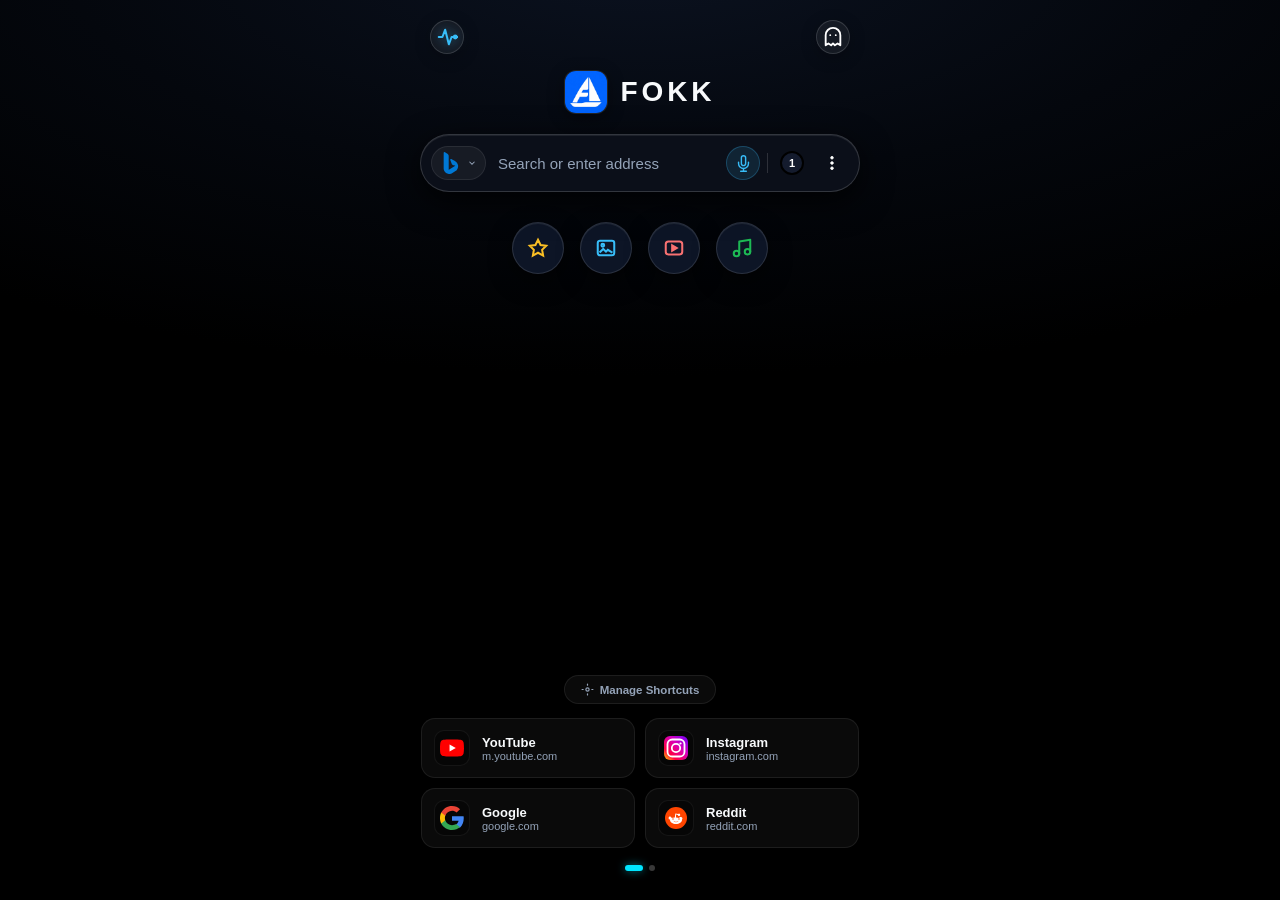
==== commit b37716cc: "v1.0.103: Deduplicate visuals and videos, Pinterest lightbox with download & share, video actions, a" ====
--- a/ui_preview/fokk_start.html
+++ b/ui_preview/fokk_start.html
@@ -1908,13 +1908,28 @@
         .audio-scroll-content {
             flex: 1;
             overflow-y: auto;
-            padding: 16px 16px 80px 16px;
+            padding: 12px 16px 80px 16px;
             display: flex;
             flex-direction: column;
-            gap: 14px;
+            gap: 12px;
             max-width: 680px;
             width: 100%;
             margin: 0 auto;
+            box-sizing: border-box;
+        }
+        .audio-hub-header-fixed {
+            display: flex;
+            flex-direction: column;
+            gap: 10px;
+            padding: 12px 16px 10px 16px;
+            background: #181818;
+            border-bottom: 1px solid rgba(255, 255, 255, 0.08);
+            flex-shrink: 0;
+            width: 100%;
+            max-width: 680px;
+            margin: 0 auto;
+            box-sizing: border-box;
+            z-index: 20;
         }
         .audio-search-box {
             display: flex;
@@ -1948,25 +1963,38 @@
             display: flex;
             gap: 8px;
             overflow-x: auto;
+            overflow-y: hidden;
             scrollbar-width: none;
-            padding-bottom: 2px;
+            -webkit-overflow-scrolling: touch;
+            flex-shrink: 0;
+            min-height: 44px;
+            align-items: center;
+            padding: 4px 2px 6px 2px;
+            width: 100%;
+            box-sizing: border-box;
         }
         .audio-tags-strip::-webkit-scrollbar { display: none; }
         .audio-tag-btn {
-            background: #282828;
-            border: none;
+            background: #242424;
+            border: 1px solid rgba(255, 255, 255, 0.08);
             color: #B3B3B3;
             border-radius: 9999px;
-            padding: 6px 13px;
+            padding: 7px 14px;
             font-size: 12px;
             font-weight: 700;
             white-space: nowrap;
             cursor: pointer;
+            flex-shrink: 0;
+            height: 34px;
+            display: inline-flex;
+            align-items: center;
+            justify-content: center;
             transition: all 0.15s ease;
         }
         .audio-tag-btn.active {
             background: #1DB954;
             color: #000000;
+            border-color: #1DB954;
             font-weight: 800;
         }
         .audio-tracks-list {
@@ -1979,9 +2007,9 @@
             align-items: center;
             gap: 12px;
             padding: 8px 10px;
-            border-radius: 10px;
+            border-radius: 12px;
             background: rgba(255, 255, 255, 0.03);
-            border: 1px solid rgba(255, 255, 255, 0.05);
+            border: 1px solid rgba(255, 255, 255, 0.06);
             cursor: pointer;
             transition: background 0.15s ease;
         }
@@ -2025,15 +2053,50 @@
             overflow: hidden;
             text-overflow: ellipsis;
         }
+        .audio-track-artist-link {
+            cursor: pointer;
+            text-decoration: underline transparent;
+            transition: color 0.15s ease;
+        }
+        .audio-track-artist-link:hover {
+            color: #1DB954;
+            text-decoration: underline;
+        }
         .audio-track-duration {
             font-size: 11px;
             color: #71717A;
             font-weight: 600;
             margin-right: 2px;
         }
-        .audio-play-circle-btn {
+        .audio-track-actions {
+            display: flex;
+            align-items: center;
+            gap: 4px;
+            flex-shrink: 0;
+        }
+        .audio-track-action-btn {
             width: 32px;
             height: 32px;
+            border-radius: 50%;
+            background: transparent;
+            border: none;
+            color: #94A3B8;
+            display: flex;
+            align-items: center;
+            justify-content: center;
+            cursor: pointer;
+            transition: all 0.15s ease;
+        }
+        .audio-track-action-btn:active {
+            color: #FFFFFF;
+            background: rgba(255, 255, 255, 0.12);
+        }
+        .audio-track-action-btn.liked {
+            color: #1DB954;
+        }
+        .audio-play-circle-btn {
+            width: 34px;
+            height: 34px;
             border-radius: 50%;
             background: #1DB954;
             color: #000000;
@@ -2043,6 +2106,276 @@
             border: none;
             cursor: pointer;
             flex-shrink: 0;
+        }
+
+        /* LIVE PLAYING MUSIC CARD ON HOME SCREEN */
+        .home-live-music-card {
+            display: flex;
+            align-items: center;
+            gap: 12px;
+            background: rgba(18, 18, 18, 0.92);
+            backdrop-filter: blur(20px);
+            -webkit-backdrop-filter: blur(20px);
+            border: 1px solid rgba(255, 255, 255, 0.1);
+            border-radius: 16px;
+            padding: 10px 14px;
+            margin: 12px auto 0 auto;
+            max-width: 440px;
+            width: calc(100% - 28px);
+            box-shadow: 0 8px 24px rgba(0, 0, 0, 0.45);
+            animation: fadeInCard 0.25s ease-out;
+            z-index: 50;
+            flex-shrink: 0;
+        }
+        @keyframes fadeInCard {
+            from { opacity: 0; transform: translateY(-8px); }
+            to { opacity: 1; transform: translateY(0); }
+        }
+        .live-music-art {
+            width: 44px;
+            height: 44px;
+            border-radius: 8px;
+            object-fit: cover;
+            background: #282828;
+            flex-shrink: 0;
+        }
+        .live-music-meta {
+            flex: 1;
+            min-width: 0;
+            display: flex;
+            flex-direction: column;
+            gap: 2px;
+            cursor: pointer;
+        }
+        .live-music-header {
+            display: flex;
+            align-items: center;
+            gap: 6px;
+        }
+        .live-music-tag {
+            font-size: 9.5px;
+            font-weight: 800;
+            color: #1DB954;
+            letter-spacing: 0.8px;
+        }
+        .equalizer-bars {
+            display: flex;
+            align-items: flex-end;
+            gap: 2px;
+            height: 10px;
+        }
+        .eq-bar {
+            width: 2px;
+            background: #1DB954;
+            border-radius: 1px;
+            animation: eqBounce 0.8s ease-in-out infinite alternate;
+        }
+        .eq-bar:nth-child(1) { height: 3px; animation-delay: 0.1s; }
+        .eq-bar:nth-child(2) { height: 9px; animation-delay: 0.3s; }
+        .eq-bar:nth-child(3) { height: 6px; animation-delay: 0.2s; }
+        @keyframes eqBounce {
+            0% { height: 2px; }
+            100% { height: 10px; }
+        }
+        .equalizer-bars.paused .eq-bar {
+            animation: none;
+            height: 2px;
+        }
+        .live-music-title {
+            font-size: 13px;
+            font-weight: 700;
+            color: #FFFFFF;
+            white-space: nowrap;
+            overflow: hidden;
+            text-overflow: ellipsis;
+        }
+        .live-music-artist {
+            font-size: 11px;
+            color: #A1A1AA;
+            white-space: nowrap;
+            overflow: hidden;
+            text-overflow: ellipsis;
+        }
+        .live-music-actions {
+            display: flex;
+            align-items: center;
+            gap: 6px;
+            flex-shrink: 0;
+        }
+        .live-music-btn {
+            width: 32px;
+            height: 32px;
+            border-radius: 50%;
+            background: rgba(255, 255, 255, 0.08);
+            border: 1px solid rgba(255, 255, 255, 0.12);
+            color: #FFFFFF;
+            display: flex;
+            align-items: center;
+            justify-content: center;
+            cursor: pointer;
+            transition: all 0.15s ease;
+        }
+        .live-music-btn:active {
+            transform: scale(0.92);
+            background: rgba(255, 255, 255, 0.2);
+        }
+        .live-music-btn.close {
+            color: #94A3B8;
+        }
+
+        /* FULLSCREEN LIGHTBOX IMAGE VIEWER */
+        .visual-lightbox-modal {
+            position: fixed;
+            top: 0;
+            left: 0;
+            right: 0;
+            bottom: 0;
+            width: 100vw;
+            height: 100vh;
+            background: #000000;
+            z-index: 10010;
+            display: flex;
+            flex-direction: column;
+            overflow: hidden;
+        }
+        .lightbox-header {
+            display: flex;
+            align-items: center;
+            justify-content: space-between;
+            padding: 14px 16px;
+            background: rgba(0, 0, 0, 0.85);
+            backdrop-filter: blur(12px);
+            -webkit-backdrop-filter: blur(12px);
+            z-index: 2;
+        }
+        .lightbox-close-btn {
+            display: flex;
+            align-items: center;
+            gap: 6px;
+            background: rgba(255, 255, 255, 0.1);
+            border: none;
+            color: #FFFFFF;
+            padding: 6px 12px;
+            border-radius: 20px;
+            font-size: 13px;
+            font-weight: 700;
+            cursor: pointer;
+        }
+        .lightbox-title {
+            font-size: 13.5px;
+            font-weight: 700;
+            color: #FFFFFF;
+            white-space: nowrap;
+            overflow: hidden;
+            text-overflow: ellipsis;
+            max-width: 50%;
+        }
+        .lightbox-action-icon-btn {
+            width: 36px;
+            height: 36px;
+            border-radius: 50%;
+            background: rgba(255, 255, 255, 0.1);
+            border: none;
+            color: #FFFFFF;
+            display: flex;
+            align-items: center;
+            justify-content: center;
+            cursor: pointer;
+        }
+        .lightbox-body {
+            flex: 1;
+            display: flex;
+            align-items: center;
+            justify-content: center;
+            overflow: hidden;
+            padding: 8px;
+        }
+        .lightbox-body img {
+            max-width: 100%;
+            max-height: 100%;
+            object-fit: contain;
+            border-radius: 10px;
+        }
+        .lightbox-footer {
+            display: flex;
+            align-items: center;
+            justify-content: space-around;
+            padding: 14px 16px;
+            background: rgba(18, 18, 18, 0.95);
+            backdrop-filter: blur(14px);
+            -webkit-backdrop-filter: blur(14px);
+            border-top: 1px solid rgba(255, 255, 255, 0.1);
+            gap: 10px;
+            z-index: 2;
+        }
+        .lightbox-btn {
+            flex: 1;
+            display: flex;
+            align-items: center;
+            justify-content: center;
+            gap: 8px;
+            padding: 11px 10px;
+            border-radius: 12px;
+            background: rgba(255, 255, 255, 0.08);
+            border: 1px solid rgba(255, 255, 255, 0.12);
+            color: #FFFFFF;
+            font-size: 12.5px;
+            font-weight: 700;
+            cursor: pointer;
+        }
+        .lightbox-btn.primary {
+            background: #00E5FF;
+            color: #000000;
+            border: none;
+            font-weight: 800;
+        }
+
+        /* VIDEO CARDS & FOOTER */
+        .video-card-footer {
+            display: flex;
+            align-items: flex-start;
+            justify-content: space-between;
+            padding: 10px 12px;
+            gap: 8px;
+            background: #141824;
+        }
+        .video-card-meta {
+            flex: 1;
+            min-width: 0;
+            display: flex;
+            flex-direction: column;
+            gap: 3px;
+            cursor: pointer;
+        }
+        .video-card-title {
+            font-size: 13px;
+            font-weight: 700;
+            color: #FFFFFF;
+            line-height: 1.3;
+            display: -webkit-box;
+            -webkit-line-clamp: 2;
+            -webkit-box-orient: vertical;
+            overflow: hidden;
+        }
+        .video-card-channel {
+            font-size: 11px;
+            color: #94A3B8;
+        }
+        .video-card-more-btn {
+            background: transparent;
+            border: none;
+            color: #94A3B8;
+            padding: 4px;
+            border-radius: 50%;
+            cursor: pointer;
+            display: flex;
+            align-items: center;
+            justify-content: center;
+            flex-shrink: 0;
+        }
+        .video-card-more-btn:active {
+            color: #FFFFFF;
+            background: rgba(255, 255, 255, 0.12);
         }
         .audio-mini-player {
             position: fixed;
@@ -2517,6 +2850,34 @@
             <button class="home-essential" onclick="openAudioHub(event)" title="Music & Audio" aria-label="Audio"><svg viewBox="0 0 24 24" fill="none" stroke="#1DB954" stroke-width="2.2" stroke-linecap="round" stroke-linejoin="round"><path d="M9 18V5l12-2v13"/><circle cx="6" cy="18" r="3"/><circle cx="18" cy="16" r="3"/></svg></button>
         </div>
 
+        <!-- LIVE PLAYING MUSIC CARD ON HOME SCREEN -->
+        <div class="home-live-music-card" id="homeLiveMusicCard" style="display:none;">
+            <img class="live-music-art" id="homeLiveMusicArt" src="" alt="Album Art">
+            <div class="live-music-meta" onclick="openAudioHub()">
+                <div class="live-music-header">
+                    <span class="live-music-tag">NOW PLAYING</span>
+                    <div class="equalizer-bars paused" id="homeEqualizerBars">
+                        <div class="eq-bar"></div>
+                        <div class="eq-bar"></div>
+                        <div class="eq-bar"></div>
+                    </div>
+                </div>
+                <span class="live-music-title" id="homeLiveMusicTitle">Track Title</span>
+                <span class="live-music-artist" id="homeLiveMusicArtist">Artist Name</span>
+            </div>
+            <div class="live-music-actions">
+                <button class="live-music-btn" id="homeLivePlayBtn" onclick="toggleAudioPlayState(event)" title="Play / Pause">
+                    <svg id="homeLivePlayIcon" width="16" height="16" viewBox="0 0 24 24" fill="currentColor"><polygon points="5 3 19 12 5 21 5 3"/></svg>
+                </button>
+                <button class="live-music-btn" onclick="stopAudioPlayback(event)" title="Stop">
+                    <svg width="14" height="14" viewBox="0 0 24 24" fill="currentColor"><rect x="5" y="5" width="14" height="14" rx="2"/></svg>
+                </button>
+                <button class="live-music-btn close" onclick="dismissLiveMusicCard(event)" title="Close">
+                    <svg width="14" height="14" viewBox="0 0 24 24" fill="none" stroke="currentColor" stroke-width="2.2" stroke-linecap="round"><line x1="18" y1="6" x2="6" y2="18"/><line x1="6" y1="6" x2="18" y2="18"/></svg>
+                </button>
+            </div>
+        </div>
+
         <!-- FLEX SPACER TO PUSH SHORTCUTS TO BOTTOM -->
         <div class="hero-spacer"></div>
 
@@ -2678,23 +3039,27 @@
             </div>
             <button class="pulse-customize-btn" style="background: rgba(29, 185, 84, 0.2); border-color: #1DB954; color: #1DB954;" onclick="showPreviewToast('HQ 320kbps Open-Source Audio Streams')" title="Audio Info">HQ 320k</button>
         </div>
-        <div class="audio-scroll-content" id="audioScrollContent">
+        <div class="audio-hub-header-fixed">
             <div class="audio-search-box">
                 <svg width="18" height="18" viewBox="0 0 24 24" fill="none" stroke="#1DB954" stroke-width="2.2"><circle cx="11" cy="11" r="8"/><path d="m21 21-4.35-4.35"/></svg>
                 <input type="text" id="audioSearchInput" class="audio-search-input" placeholder="Search any artist, song, lofi, acoustic, peace, zen..." onkeydown="if(event.key==='Enter') searchAudio()">
                 <button class="audio-search-go" onclick="searchAudio()">Search</button>
             </div>
             <div class="audio-tags-strip">
-                <button class="audio-tag-btn active" onclick="filterAudio('trending', this)">🔥 Trending</button>
-                <button class="audio-tag-btn" onclick="filterAudio('lofi', this)">☕ Lo-Fi Beats</button>
-                <button class="audio-tag-btn" onclick="filterAudio('acoustic', this)">🎸 Raw Acoustic</button>
-                <button class="audio-tag-btn" onclick="filterAudio('peace', this)">🧘 Peace &amp; Zen (432Hz)</button>
-                <button class="audio-tag-btn" onclick="filterAudio('piano', this)">🎹 Soft Piano</button>
-                <button class="audio-tag-btn" onclick="filterAudio('jazz', this)">🎷 Chill Jazz</button>
-                <button class="audio-tag-btn" onclick="filterAudio('electronic', this)">⚡ Deep Synth</button>
-                <button class="audio-tag-btn" onclick="filterAudio('sleep', this)">🌙 Deep Sleep</button>
+                <button class="audio-tag-btn active" onclick="filterAudio('trending', this)">Trending</button>
+                <button class="audio-tag-btn" onclick="filterAudio('liked', this)">
+                    <svg width="12" height="12" viewBox="0 0 24 24" fill="#1DB954" stroke="none" style="vertical-align: middle; margin-right: 4px;"><path d="M20.84 4.61a5.5 5.5 0 0 0-7.78 0L12 5.67l-1.06-1.06a5.5 5.5 0 0 0-7.78 7.78l1.06 1.06L12 21.23l7.78-7.78 1.06-1.06a5.5 5.5 0 0 0 0-7.78z"/></svg>Liked Songs
+                </button>
+                <button class="audio-tag-btn" onclick="filterAudio('lofi', this)">Lo-Fi Beats</button>
+                <button class="audio-tag-btn" onclick="filterAudio('acoustic', this)">Raw Acoustic</button>
+                <button class="audio-tag-btn" onclick="filterAudio('peace', this)">Peace &amp; Zen</button>
+                <button class="audio-tag-btn" onclick="filterAudio('piano', this)">Piano</button>
+                <button class="audio-tag-btn" onclick="filterAudio('jazz', this)">Smooth Jazz</button>
+                <button class="audio-tag-btn" onclick="filterAudio('synthwave', this)">Synthwave</button>
+                <button class="audio-tag-btn" onclick="filterAudio('sleep', this)">Deep Sleep</button>
             </div>
-            
+        </div>
+        <div class="audio-scroll-content" id="audioScrollContent">
             <div class="audio-tracks-list" id="audioTracksList">
                 <!-- Dynamically loaded Spotify-style audio tracks -->
             </div>
@@ -2717,6 +3082,37 @@
         </div>
     </div>
 
+    <!-- FULLSCREEN PINTEREST LIGHTBOX IMAGE VIEWER -->
+    <div class="visual-lightbox-modal" id="visualLightboxModal" style="display:none;" onclick="closeVisualLightbox(event)">
+        <div class="lightbox-header" onclick="event.stopPropagation()">
+            <button class="lightbox-close-btn" onclick="closeVisualLightbox()">
+                <svg width="18" height="18" viewBox="0 0 24 24" fill="none" stroke="currentColor" stroke-width="2.5" stroke-linecap="round"><path d="m15 18-6-6 6-6"/></svg>
+                <span>Back</span>
+            </button>
+            <span class="lightbox-title" id="lightboxTitle">Wallpaper</span>
+            <button class="lightbox-action-icon-btn" onclick="shareWallpaperFromLightbox()" title="Share">
+                <svg width="18" height="18" viewBox="0 0 24 24" fill="none" stroke="currentColor" stroke-width="2" stroke-linecap="round"><circle cx="18" cy="5" r="3"/><circle cx="6" cy="12" r="3"/><circle cx="18" cy="19" r="3"/><line x1="8.59" y1="13.51" x2="15.42" y2="17.49"/><line x1="15.41" y1="6.51" x2="8.59" y2="10.49"/></svg>
+            </button>
+        </div>
+        <div class="lightbox-body">
+            <img id="lightboxImg" src="" alt="Full view" onclick="event.stopPropagation()">
+        </div>
+        <div class="lightbox-footer" onclick="event.stopPropagation()">
+            <button class="lightbox-btn primary" onclick="applyWallpaperFromLightbox()">
+                <svg width="18" height="18" viewBox="0 0 24 24" fill="none" stroke="currentColor" stroke-width="2"><rect x="3" y="3" width="18" height="18" rx="2"/><circle cx="8.5" cy="8.5" r="1.5"/><polyline points="21 15 16 10 5 21"/></svg>
+                <span>Set Wallpaper</span>
+            </button>
+            <button class="lightbox-btn" onclick="downloadWallpaperFromLightbox()">
+                <svg width="18" height="18" viewBox="0 0 24 24" fill="none" stroke="currentColor" stroke-width="2"><path d="M21 15v4a2 2 0 0 1-2 2H5a2 2 0 0 1-2-2V8a2 2 0 0 1 2-2h6"/><polyline points="15 3 21 3 21 9"/><line x1="10" y1="14" x2="21" y2="3"/></svg>
+                <span>Download</span>
+            </button>
+            <button class="lightbox-btn" onclick="boostVibeFromLightbox()">
+                <svg width="18" height="18" viewBox="0 0 24 24" fill="none" stroke="#EF4444" stroke-width="2"><path d="M20.84 4.61a5.5 5.5 0 0 0-7.78 0L12 5.67l-1.06-1.06a5.5 5.5 0 0 0-7.78 7.78l1.06 1.06L12 21.23l7.78-7.78 1.06-1.06a5.5 5.5 0 0 0 0-7.78z"/></svg>
+                <span>Favorite</span>
+            </button>
+        </div>
+    </div>
+
     <!-- VISUAL PINTEREST 3-DOTS ACTION SHEET MODAL -->
     <div class="visual-action-overlay" id="visualActionSheet" style="display:none;" onclick="closeVisualActionSheet(event)">
         <div class="visual-action-sheet" onclick="event.stopPropagation()">
@@ -2728,13 +3124,21 @@
                 </div>
             </div>
             <div class="visual-sheet-actions">
+                <button class="visual-sheet-btn" onclick="openLightboxFromSheet()">
+                    <svg width="18" height="18" viewBox="0 0 24 24" fill="none" stroke="currentColor" stroke-width="2"><polyline points="15 3 21 3 21 9"/><polyline points="9 21 3 21 3 15"/><line x1="21" y1="3" x2="14" y2="10"/><line x1="3" y1="21" x2="10" y2="14"/></svg>
+                    <span>View Full Image</span>
+                </button>
                 <button class="visual-sheet-btn primary" onclick="applyWallpaperFromSheet()">
                     <svg width="18" height="18" viewBox="0 0 24 24" fill="none" stroke="currentColor" stroke-width="2"><rect x="3" y="3" width="18" height="18" rx="2"/><circle cx="8.5" cy="8.5" r="1.5"/><polyline points="21 15 16 10 5 21"/></svg>
                     <span>Apply as Fokk Startpage Wallpaper</span>
                 </button>
-                <button class="visual-sheet-btn" onclick="openWallpaperFullRes()">
-                    <svg width="18" height="18" viewBox="0 0 24 24" fill="none" stroke="currentColor" stroke-width="2"><path d="M18 13v6a2 2 0 0 1-2 2H5a2 2 0 0 1-2-2V8a2 2 0 0 1 2-2h6"/><polyline points="15 3 21 3 21 9"/><line x1="10" y1="14" x2="21" y2="3"/></svg>
-                    <span>Open Ultra 4K High-Res</span>
+                <button class="visual-sheet-btn" onclick="downloadWallpaperFromSheet()">
+                    <svg width="18" height="18" viewBox="0 0 24 24" fill="none" stroke="currentColor" stroke-width="2"><path d="M21 15v4a2 2 0 0 1-2 2H5a2 2 0 0 1-2-2V8a2 2 0 0 1 2-2h6"/><polyline points="15 3 21 3 21 9"/><line x1="10" y1="14" x2="21" y2="3"/></svg>
+                    <span>Download Image</span>
+                </button>
+                <button class="visual-sheet-btn" onclick="shareWallpaperFromSheet()">
+                    <svg width="18" height="18" viewBox="0 0 24 24" fill="none" stroke="currentColor" stroke-width="2"><circle cx="18" cy="5" r="3"/><circle cx="6" cy="12" r="3"/><circle cx="18" cy="19" r="3"/><line x1="8.59" y1="13.51" x2="15.42" y2="17.49"/><line x1="15.41" y1="6.51" x2="8.59" y2="10.49"/></svg>
+                    <span>Share Image</span>
                 </button>
                 <button class="visual-sheet-btn" onclick="boostVibeFromSheet()">
                     <svg width="18" height="18" viewBox="0 0 24 24" fill="none" stroke="#EF4444" stroke-width="2"><path d="M20.84 4.61a5.5 5.5 0 0 0-7.78 0L12 5.67l-1.06-1.06a5.5 5.5 0 0 0-7.78 7.78l1.06 1.06L12 21.23l7.78-7.78 1.06-1.06a5.5 5.5 0 0 0 0-7.78z"/></svg>
@@ -2742,6 +3146,34 @@
                 </button>
             </div>
             <button class="visual-sheet-cancel" onclick="closeVisualActionSheet()">Cancel</button>
+        </div>
+    </div>
+
+    <!-- VIDEO 3-DOTS ACTION SHEET MODAL -->
+    <div class="visual-action-overlay" id="videoActionSheet" style="display:none;" onclick="closeVideoActionSheet(event)">
+        <div class="visual-action-sheet" onclick="event.stopPropagation()">
+            <div class="visual-sheet-preview">
+                <img id="videoSheetThumb" src="" alt="Preview">
+                <div class="visual-sheet-meta">
+                    <span id="videoSheetTitle">Video Title</span>
+                    <span id="videoSheetChannel">Channel</span>
+                </div>
+            </div>
+            <div class="visual-sheet-actions">
+                <button class="visual-sheet-btn primary" onclick="playVideoFromSheet()">
+                    <svg width="18" height="18" viewBox="0 0 24 24" fill="currentColor"><polygon points="5 3 19 12 5 21 5 3"/></svg>
+                    <span>Play Ad-Free Video</span>
+                </button>
+                <button class="visual-sheet-btn" onclick="shareVideoFromSheet()">
+                    <svg width="18" height="18" viewBox="0 0 24 24" fill="none" stroke="currentColor" stroke-width="2"><circle cx="18" cy="5" r="3"/><circle cx="6" cy="12" r="3"/><circle cx="18" cy="19" r="3"/><line x1="8.59" y1="13.51" x2="15.42" y2="17.49"/><line x1="15.41" y1="6.51" x2="8.59" y2="10.49"/></svg>
+                    <span>Share Video</span>
+                </button>
+                <button class="visual-sheet-btn" onclick="copyVideoLinkFromSheet()">
+                    <svg width="18" height="18" viewBox="0 0 24 24" fill="none" stroke="currentColor" stroke-width="2"><rect x="9" y="9" width="13" height="13" rx="2" ry="2"/><path d="M5 15H4a2 2 0 0 1-2-2V4a2 2 0 0 1 2-2h9a2 2 0 0 1 2 2v1"/></svg>
+                    <span>Copy Link</span>
+                </button>
+            </div>
+            <button class="visual-sheet-cancel" onclick="closeVideoActionSheet()">Cancel</button>
         </div>
     </div>
 
@@ -4959,10 +5391,51 @@
             ]
         };
 
+        // Procedural verified high-resolution unique seeds for endless deduplicated infinite scrolling
+        const proceduralPhotoSeeds = [
+            { id: 10, title: "Deep Forest Mist", cat: "nature", sub: "8K UHD Nature" },
+            { id: 11, title: "Ethereal Lake Reflection", cat: "nature", sub: "Alpine Serenity" },
+            { id: 15, title: "Nordic Waterfall Cascade", cat: "nature", sub: "Wild Nature" },
+            { id: 16, title: "Pacific Shore Horizon", cat: "nature", sub: "Ocean Breeze" },
+            { id: 28, title: "Alpine Mountain Ridge", cat: "nature", sub: "Dolomites Peak" },
+            { id: 29, title: "Lush Bamboo Trail", cat: "nature", sub: "Kyoto Solitude" },
+            { id: 37, title: "Monochrome Minimalist Horizon", cat: "minimal", sub: "Clean Lines" },
+            { id: 42, title: "Abstract Geometric Flow", cat: "minimal", sub: "OLED Minimal" },
+            { id: 49, title: "Iridescent Prism Wave", cat: "minimal", sub: "Liquid Glass 4K" },
+            { id: 54, title: "Midnight Cyber Boulevard", cat: "cyberpunk", sub: "Neon Raytraced" },
+            { id: 58, title: "Tokyo Rain Reflections", cat: "cyberpunk", sub: "Cyber Shinjuku" },
+            { id: 64, title: "Neon Cybernetic Core", cat: "cyberpunk", sub: "Synthetic Future" },
+            { id: 75, title: "Retro Synthwave Highway", cat: "cyberpunk", sub: "Outrun Sunset" },
+            { id: 82, title: "Deep Sky Pillars of Creation", cat: "space", sub: "James Webb Deep Space" },
+            { id: 88, title: "Cosmic Nebula Glow", cat: "space", sub: "Orion Observatory" },
+            { id: 96, title: "Starlight Over Desert Horizon", cat: "space", sub: "Atacama Clear Sky" },
+            { id: 106, title: "Eclipse Ring of Fire", cat: "space", sub: "Astrophotography" },
+            { id: 110, title: "Futuristic Glass Titanium Pavilion", cat: "architecture", sub: "Modern Design" },
+            { id: 116, title: "Spiral Geometric Atrium", cat: "architecture", sub: "Pure Symmetry" },
+            { id: 122, title: "Brutalist Concrete Horizon", cat: "architecture", sub: "Structural Form" },
+            { id: 133, title: "Anime Whispering Meadow", cat: "anime", sub: "Studio Ghibli Aesthetic" },
+            { id: 142, title: "Shinkai Twilight Skyline", cat: "anime", sub: "Anime Scenery" },
+            { id: 146, title: "Lantern Canal Spring Evening", cat: "anime", sub: "Kyoto Concept" },
+            { id: 152, title: "Aurora Emerald Night Sky", cat: "wallpapers", sub: "Tromso 4K Ultra" },
+            { id: 160, title: "Obsidian OLED Dark Waves", cat: "wallpapers", sub: "True Black OLED" },
+            { id: 164, title: "Emerald Glacial Fjord", cat: "wallpapers", sub: "Nordic Cinematic" },
+            { id: 175, title: "Crimson Autumn Japanese Maple", cat: "nature", sub: "Serene Autumn" },
+            { id: 180, title: "Cybernetic Neon Alleyway", cat: "cyberpunk", sub: "Dystopian Tokyo" },
+            { id: 188, title: "Celestial Galaxy Core", cat: "space", sub: "Hubble Ultra Deep" },
+            { id: 193, title: "Floating Cloud Horizon", cat: "nature", sub: "Summit View" },
+            { id: 204, title: "Sculpted Architecture Arch", cat: "architecture", sub: "Geometric Masterpiece" },
+            { id: 211, title: "Liquid Chrome Distortion", cat: "minimal", sub: "3D Digital Art" },
+            { id: 218, title: "Anime Evening Train Platform", cat: "anime", sub: "Cinematic Anime" },
+            { id: 225, title: "Midnight Urban Express", cat: "cyberpunk", sub: "Cyber Matrix" },
+            { id: 237, title: "Serene Mountain Solitude", cat: "nature", sub: "Rocky Mountains" },
+            { id: 244, title: "Supernova Remnant Shell", cat: "space", sub: "Cosmic Wonder" }
+        ];
+
         let currentVisualCategory = 'all';
         let visualPage = 1;
         let isVisualLoading = false;
         let visualHasMore = true;
+        const seenVisualUrls = new Set();
 
         function openVisualHub(e) {
             if (e) {
@@ -5020,7 +5493,7 @@
                 </div>
                 <div class="visual-curated-scroll">
                     ${items.map(it => `
-                        <div class="visual-curated-item" onclick="selectVisualWallpaper('${it.title.replace(/'/g, "\\'")}', '${it.img}', '${catName}')">
+                        <div class="visual-curated-item" onclick="openVisualLightbox('${it.title.replace(/'/g, "\\'")}', '${it.img}', '${catName}', '${it.sub || '4K UHD'}')">
                             <img src="${it.img}" alt="${it.title}" loading="lazy">
                         </div>
                     `).join('')}
@@ -5038,27 +5511,32 @@
                 pool = visualSeedLibrary[cat].map(item => ({ ...item, category: cat }));
             }
 
+            // Also include matching procedural seeds for vast non-duplicate variety
+            const matchingProcedural = proceduralPhotoSeeds.filter(p => cat === 'all' || p.cat === cat || cat === 'wallpapers');
+            matchingProcedural.forEach(p => {
+                pool.push({
+                    title: p.title,
+                    category: p.cat,
+                    sub: p.sub,
+                    img: `https://picsum.photos/id/${p.id}/1080/1920`,
+                    ratio: "1.3"
+                });
+            });
+
             if (query) {
                 const q = query.toLowerCase();
                 pool = pool.filter(v => v.title.toLowerCase().includes(q) || v.sub.toLowerCase().includes(q) || v.category.includes(q));
             }
 
-            // Procedurally expand pool for infinite scrolling with unique photo seeds
+            // Return strictly deduplicated batch
             const results = [];
             const count = 12;
-            const startIndex = (page - 1) * count;
-            for (let i = 0; i < count; i++) {
-                const baseItem = pool[(startIndex + i) % pool.length];
-                if (!baseItem) continue;
-                // Add unique cache-busting seed for endless dynamic visual variety
-                const seedUrl = baseItem.img + (baseItem.img.includes('?') ? `&sig=${page * 100 + i}` : `?sig=${page * 100 + i}`);
-                results.push({
-                    title: page > 1 ? `${baseItem.title} #${(page - 1) * 12 + i + 1}` : baseItem.title,
-                    category: baseItem.category,
-                    sub: baseItem.sub,
-                    img: seedUrl,
-                    ratio: baseItem.ratio || "1.2"
-                });
+            for (let i = 0; i < pool.length; i++) {
+                const item = pool[i];
+                if (!seenVisualUrls.has(item.img)) {
+                    results.push(item);
+                    if (results.length >= count) break;
+                }
             }
             return results;
         }
@@ -5069,6 +5547,7 @@
             if (reset) {
                 grid.innerHTML = '';
                 visualPage = 1;
+                seenVisualUrls.clear();
             }
 
             let items = [];
@@ -5100,9 +5579,13 @@
                 console.log("[VisualHub] Network fetch notice:", err);
             }
 
-            // 2. Fallback to procedural seed expansion if network unreachable
-            if (items.length === 0) {
-                items = getUnlimitedVisualBatch(cat, visualPage, query);
+            // Filter out any already seen URLs to eliminate duplicates completely
+            items = items.filter(it => !seenVisualUrls.has(it.fullImg || it.img));
+
+            // 2. Fallback or augment with procedural batch if needed
+            if (items.length < 6) {
+                const fallbackItems = getUnlimitedVisualBatch(cat, visualPage, query);
+                items.push(...fallbackItems);
             }
 
             if (items.length === 0 && reset) {
@@ -5111,17 +5594,20 @@
             }
 
             items.forEach(item => {
+                const dlUrl = item.fullImg || item.img;
+                if (seenVisualUrls.has(dlUrl)) return;
+                seenVisualUrls.add(dlUrl);
+
                 const card = document.createElement('div');
                 card.className = 'visual-card';
-                const dlUrl = item.fullImg || item.img;
                 const safeTitle = (item.title || '4K Wallpaper').replace(/'/g, "\\'");
                 const safeUrl = dlUrl.replace(/'/g, "\\'");
                 const safeCat = (item.category || 'wallpapers').replace(/'/g, "\\'");
                 const safeSub = (item.sub || 'Ultra 4K').replace(/'/g, "\\'");
                 card.innerHTML = `
-                    <img src="${item.img}" alt="${item.title}" loading="lazy" onclick="selectVisualWallpaper('${safeTitle}', '${safeUrl}', '${safeCat}')">
+                    <img src="${item.img}" alt="${item.title}" loading="lazy" onclick="openVisualLightbox('${safeTitle}', '${safeUrl}', '${safeCat}', '${safeSub}')">
                     <div class="visual-card-footer">
-                        <div class="visual-card-text" onclick="selectVisualWallpaper('${safeTitle}', '${safeUrl}', '${safeCat}')">
+                        <div class="visual-card-text" onclick="openVisualLightbox('${safeTitle}', '${safeUrl}', '${safeCat}', '${safeSub}')">
                             <span class="visual-card-title">${item.title}</span>
                             <span class="visual-card-sub">${item.sub}</span>
                         </div>
@@ -5134,6 +5620,47 @@
             });
         }
 
+        // FULLSCREEN PINTEREST LIGHTBOX CONTROLLER
+        let activeLightboxData = null;
+        function openVisualLightbox(title, imgUrl, cat, res) {
+            activeLightboxData = { title, imgUrl, cat, res };
+            const modal = document.getElementById('visualLightboxModal');
+            const img = document.getElementById('lightboxImg');
+            const titleEl = document.getElementById('lightboxTitle');
+            if (img) img.src = imgUrl;
+            if (titleEl) titleEl.textContent = title;
+            if (modal) modal.style.display = 'flex';
+        }
+
+        function closeVisualLightbox(e) {
+            if (e && e.target && e.target !== e.currentTarget && !e.target.closest('.lightbox-close-btn')) return;
+            const modal = document.getElementById('visualLightboxModal');
+            if (modal) modal.style.display = 'none';
+            activeLightboxData = null;
+        }
+
+        function applyWallpaperFromLightbox() {
+            if (!activeLightboxData) return;
+            const data = activeLightboxData;
+            selectVisualWallpaper(data.title, data.imgUrl, data.cat);
+        }
+
+        function downloadWallpaperFromLightbox() {
+            if (!activeLightboxData) return;
+            downloadImageFile(activeLightboxData.imgUrl, activeLightboxData.title);
+        }
+
+        function shareWallpaperFromLightbox() {
+            if (!activeLightboxData) return;
+            shareImageFile(activeLightboxData.imgUrl, activeLightboxData.title);
+        }
+
+        function boostVibeFromLightbox() {
+            if (!activeLightboxData) return;
+            boostVisualVibe(null, activeLightboxData.cat || 'wallpapers');
+        }
+
+        // VISUAL 3-DOTS ACTION SHEET CONTROLLER
         let activeSheetData = null;
         function openVisualActionSheet(e, title, imgUrl, cat, res) {
             if (e) e.stopPropagation();
@@ -5155,6 +5682,13 @@
             activeSheetData = null;
         }
 
+        function openLightboxFromSheet() {
+            if (!activeSheetData) return;
+            const data = activeSheetData;
+            closeVisualActionSheet();
+            openVisualLightbox(data.title, data.imgUrl, data.cat, data.res);
+        }
+
         function applyWallpaperFromSheet() {
             if (!activeSheetData) return;
             const data = activeSheetData;
@@ -5162,11 +5696,18 @@
             selectVisualWallpaper(data.title, data.imgUrl, data.cat);
         }
 
-        function openWallpaperFullRes() {
+        function downloadWallpaperFromSheet() {
             if (!activeSheetData) return;
-            const url = activeSheetData.imgUrl;
+            const data = activeSheetData;
             closeVisualActionSheet();
-            openDialUrl(url);
+            downloadImageFile(data.imgUrl, data.title);
+        }
+
+        function shareWallpaperFromSheet() {
+            if (!activeSheetData) return;
+            const data = activeSheetData;
+            closeVisualActionSheet();
+            shareImageFile(data.imgUrl, data.title);
         }
 
         function boostVibeFromSheet() {
@@ -5176,11 +5717,40 @@
             closeVisualActionSheet();
         }
 
+        function downloadImageFile(url, title) {
+            const cleanTitle = (title || 'wallpaper').toLowerCase().replace(/[^a-z0-9_-]/g, '_').substring(0, 32);
+            const filename = `fokk_${cleanTitle}.jpg`;
+            if (window.FokkShieldBridge && typeof window.FokkShieldBridge.downloadFile === 'function') {
+                window.FokkShieldBridge.downloadFile(url, filename);
+                showPreviewToast(`Download started: ${filename}`);
+            } else {
+                const a = document.createElement('a');
+                a.href = url;
+                a.download = filename;
+                a.target = '_blank';
+                document.body.appendChild(a);
+                a.click();
+                document.body.removeChild(a);
+                showPreviewToast(`Download started: ${filename}`);
+            }
+        }
+
+        function shareImageFile(url, title) {
+            const shareText = `${title}\n${url}\nShared via Fokk Start`;
+            if (window.FokkShieldBridge && typeof window.FokkShieldBridge.shareContent === 'function') {
+                window.FokkShieldBridge.shareContent(shareText, title || 'Share Wallpaper');
+            } else if (navigator.share) {
+                navigator.share({ title: title || 'Wallpaper', text: shareText, url }).catch(() => {});
+            } else {
+                navigator.clipboard.writeText(url).then(() => showPreviewToast('Image link copied to clipboard'));
+            }
+        }
+
         function boostVisualVibe(e, cat) {
             if (e) e.stopPropagation();
             recordInterest(cat, 5);
             if (navigator.vibrate) try { navigator.vibrate([20, 40, 20]); } catch (err) {}
-            showPreviewToast(`❤️ Saved to your taste profile! (${cat.toUpperCase()})`);
+            showPreviewToast(`Saved to taste profile (${cat.toUpperCase()})`);
             renderVisualCuratedShelf();
         }
 
@@ -5230,11 +5800,12 @@
                     if (window.FokkShieldBridge && typeof window.FokkShieldBridge.setGlobalTheme === 'function') {
                         window.FokkShieldBridge.setGlobalTheme('custom');
                     }
-                    showPreviewToast('✨ 4K Wallpaper Applied Successfully!');
+                    showPreviewToast('Wallpaper applied to startpage');
+                    closeVisualLightbox();
                     closeVisualHub();
                 } catch (e) {
                     console.error("selectVisualWallpaper error", e);
-                    showPreviewToast('✨ Wallpaper Applied!');
+                    showPreviewToast('Wallpaper applied to startpage');
                 }
             }
         }
@@ -5267,6 +5838,30 @@
                     duration: "1:24:50",
                     thumb: "https://images.unsplash.com/photo-1526374965328-7f61d4dc18c5?auto=format&fit=crop&w=480&q=80",
                     url: "https://www.youtube.com/results?search_query=synthwave+chillwave+study+beats"
+                },
+                {
+                    title: "Cozy Coffee Shop Ambience with Warm Piano Lo-Fi",
+                    category: "lofi",
+                    channel: "Cafe Chillhop Sessions",
+                    duration: "2:15:30",
+                    thumb: "https://images.unsplash.com/photo-1501386761578-eac5c94b800a?auto=format&fit=crop&w=480&q=80",
+                    url: "https://www.youtube.com/results?search_query=cozy+coffee+shop+ambience+piano+lofi"
+                },
+                {
+                    title: "Midnight Drive in Shibuya - Lo-Fi Chillhop Mix",
+                    category: "lofi",
+                    channel: "Midnight Beatmakers",
+                    duration: "1:55:00",
+                    thumb: "https://images.unsplash.com/photo-1514565131-fce0801e5785?auto=format&fit=crop&w=480&q=80",
+                    url: "https://www.youtube.com/results?search_query=midnight+drive+shibuya+lofi+chillhop"
+                },
+                {
+                    title: "Rainy Day Study Session with Soft Guitar Lo-Fi",
+                    category: "lofi",
+                    channel: "Cozy Beats Studio",
+                    duration: "4:10:00",
+                    thumb: "https://images.unsplash.com/photo-1515694346937-94d85e41e6f0?auto=format&fit=crop&w=480&q=80",
+                    url: "https://www.youtube.com/results?search_query=rainy+day+study+session+soft+guitar+lofi"
                 }
             ],
             peace: [
@@ -5293,6 +5888,30 @@
                     duration: "10:00:00",
                     thumb: "https://images.unsplash.com/photo-1448375240586-882707db888b?auto=format&fit=crop&w=480&q=80",
                     url: "https://www.youtube.com/results?search_query=gentle+forest+rain+meditation+deep+sleep"
+                },
+                {
+                    title: "528Hz DNA Repair & Positive Miracle Frequency Bath",
+                    category: "peace",
+                    channel: "Solfeggio Sound Lab",
+                    duration: "3:00:00",
+                    thumb: "https://images.unsplash.com/photo-1470225620780-dba8ba36b745?auto=format&fit=crop&w=480&q=80",
+                    url: "https://www.youtube.com/results?search_query=528hz+dna+repair+miracle+frequency"
+                },
+                {
+                    title: "Calming Alpine River Water & Pine Forest Serenity",
+                    category: "peace",
+                    channel: "Earth Zen Audio",
+                    duration: "5:30:00",
+                    thumb: "https://images.unsplash.com/photo-1464822759023-fed622ff2c3b?auto=format&fit=crop&w=480&q=80",
+                    url: "https://www.youtube.com/results?search_query=calming+river+water+pine+forest+soundscape"
+                },
+                {
+                    title: "Delta Waves for Deep Rapid Sleep & Anxiety Relief",
+                    category: "peace",
+                    channel: "Binaural Sleep Therapy",
+                    duration: "8:00:00",
+                    thumb: "https://images.unsplash.com/photo-1511295742362-92c96b124e52?auto=format&fit=crop&w=480&q=80",
+                    url: "https://www.youtube.com/results?search_query=delta+waves+deep+sleep+anxiety+relief"
                 }
             ],
             acoustic: [
@@ -5319,6 +5938,30 @@
                     duration: "3:05:00",
                     thumb: "https://images.unsplash.com/photo-1501386761578-eac5c94b800a?auto=format&fit=crop&w=480&q=80",
                     url: "https://www.youtube.com/results?search_query=coffeehouse+acoustic+live+sessions+chill"
+                },
+                {
+                    title: "Celtic Harp & Acoustic Nylon Guitar in Ancient Woods",
+                    category: "acoustic",
+                    channel: "Folk Sanctuary Sessions",
+                    duration: "1:30:00",
+                    thumb: "https://images.unsplash.com/photo-1465847899084-d164df4dedc6?auto=format&fit=crop&w=480&q=80",
+                    url: "https://www.youtube.com/results?search_query=celtic+harp+acoustic+nylon+guitar+ancient+woods"
+                },
+                {
+                    title: "Warm Fingerpicking Folk Guitar Instrumental Journey",
+                    category: "acoustic",
+                    channel: "Acoustic Voyage",
+                    duration: "2:00:00",
+                    thumb: "https://images.unsplash.com/photo-1445307806294-bff7f67ff225?auto=format&fit=crop&w=480&q=80",
+                    url: "https://www.youtube.com/results?search_query=warm+fingerpicking+folk+guitar+instrumental"
+                },
+                {
+                    title: "Campfire Acoustic Guitar & Soft Wilderness Crickets",
+                    category: "acoustic",
+                    channel: "Cabin Fireside Acoustic",
+                    duration: "4:00:00",
+                    thumb: "https://images.unsplash.com/photo-1478147427282-58a87a120781?auto=format&fit=crop&w=480&q=80",
+                    url: "https://www.youtube.com/results?search_query=campfire+acoustic+guitar+wilderness+crickets"
                 }
             ],
             cinema: [
@@ -5345,6 +5988,30 @@
                     duration: "38:40",
                     thumb: "https://images.unsplash.com/photo-1464822759023-fed622ff2c3b?auto=format&fit=crop&w=480&q=80",
                     url: "https://www.youtube.com/results?search_query=dolomites+alps+drone+4k+nature+cinematic"
+                },
+                {
+                    title: "Swiss Alps Aerial 4K Drone Flight Above Peaks & Glaciers",
+                    category: "cinema",
+                    channel: "Alpine Cinematic",
+                    duration: "50:15",
+                    thumb: "https://images.unsplash.com/photo-1530122037265-a5f1f91d3b99?auto=format&fit=crop&w=480&q=80",
+                    url: "https://www.youtube.com/results?search_query=swiss+alps+aerial+4k+drone+flight"
+                },
+                {
+                    title: "Deep Pacific Coral Reef in 4K HDR Drone & Underwater Odyssey",
+                    category: "cinema",
+                    channel: "Blue Planet Films",
+                    duration: "42:20",
+                    thumb: "https://images.unsplash.com/photo-1544551763-46a013bb70d5?auto=format&fit=crop&w=480&q=80",
+                    url: "https://www.youtube.com/results?search_query=deep+pacific+coral+reef+4k+hdr+underwater"
+                },
+                {
+                    title: "Sahara Desert Golden Dunes Sunset Drone Odyssey",
+                    category: "cinema",
+                    channel: "Desert Aerials Studio",
+                    duration: "35:00",
+                    thumb: "https://images.unsplash.com/photo-1509316975850-ff9c5deb0cd9?auto=format&fit=crop&w=480&q=80",
+                    url: "https://www.youtube.com/results?search_query=sahara+desert+golden+dunes+sunset+drone"
                 }
             ],
             soundscapes: [
@@ -5371,6 +6038,30 @@
                     duration: "10:00:00",
                     thumb: "https://images.unsplash.com/photo-1506703719100-a0f3a48c0f86?auto=format&fit=crop&w=480&q=80",
                     url: "https://www.youtube.com/results?search_query=deep+brown+noise+binaural+focus+sleep"
+                },
+                {
+                    title: "Ocean Waves Lapping Gentle Sand at Twilight",
+                    category: "soundscapes",
+                    channel: "Sea Zen Ambience",
+                    duration: "7:00:00",
+                    thumb: "https://images.unsplash.com/photo-1507525428034-b723cf961d3e?auto=format&fit=crop&w=480&q=80",
+                    url: "https://www.youtube.com/results?search_query=ocean+waves+lapping+gentle+sand+twilight"
+                },
+                {
+                    title: "Wind in the Bamboo Forest with Rain Droplets",
+                    category: "soundscapes",
+                    channel: "Zen Soundscapes",
+                    duration: "4:45:00",
+                    thumb: "https://images.unsplash.com/photo-1493976040374-85c8e12f0c0e?auto=format&fit=crop&w=480&q=80",
+                    url: "https://www.youtube.com/results?search_query=wind+in+bamboo+forest+rain+droplets"
+                },
+                {
+                    title: "Train Journey Rain Ambience Inside Sleeper Car",
+                    category: "soundscapes",
+                    channel: "Night Travel Sounds",
+                    duration: "6:00:00",
+                    thumb: "https://images.unsplash.com/photo-1474487548417-781cb71495f3?auto=format&fit=crop&w=480&q=80",
+                    url: "https://www.youtube.com/results?search_query=train+journey+rain+ambience+sleeper+car"
                 }
             ],
             trending: [
@@ -5397,6 +6088,30 @@
                     duration: "02:45",
                     thumb: "https://images.unsplash.com/photo-1489599849927-2ee91cede3ba?auto=format&fit=crop&w=480&q=80",
                     url: "https://www.youtube.com/results?search_query=official+movie+trailer+sci-fi+epic"
+                },
+                {
+                    title: "Deep Sea Exploration: Discoveries 10,000 Meters Under Mariana Trench",
+                    category: "trending",
+                    channel: "Ocean Explorer",
+                    duration: "28:10",
+                    thumb: "https://images.unsplash.com/photo-1544551763-46a013bb70d5?auto=format&fit=crop&w=480&q=80",
+                    url: "https://www.youtube.com/results?search_query=deep+sea+exploration+mariana+trench+discoveries"
+                },
+                {
+                    title: "James Webb Telescope New Findings: Deepest Space Mysteries",
+                    category: "trending",
+                    channel: "NASA Science",
+                    duration: "19:45",
+                    thumb: "https://images.unsplash.com/photo-1451187580459-43490279c0fa?auto=format&fit=crop&w=480&q=80",
+                    url: "https://www.youtube.com/results?search_query=james+webb+telescope+new+findings+deep+space"
+                },
+                {
+                    title: "The Architecture of Hypercars: Engineering Without Limits",
+                    category: "trending",
+                    channel: "TopGear Lab",
+                    duration: "24:15",
+                    thumb: "https://images.unsplash.com/photo-1503376780353-7e6692767b70?auto=format&fit=crop&w=480&q=80",
+                    url: "https://www.youtube.com/results?search_query=architecture+of+hypercars+engineering+without+limits"
                 }
             ]
         };
@@ -5404,6 +6119,7 @@
         let currentVideoCategory = 'lofi';
         let videoPage = 1;
         let isVideoLoading = false;
+        const seenVideoUrls = new Set();
 
         function openMediaVideoHub(e) {
             if (e) {
@@ -5483,19 +6199,11 @@
                 pool = pool.filter(v => v.title.toLowerCase().includes(q) || v.channel.toLowerCase().includes(q));
             }
             const results = [];
-            const count = 6;
-            const startIndex = (page - 1) * count;
-            for (let i = 0; i < count; i++) {
-                const baseItem = pool[(startIndex + i) % pool.length];
-                if (!baseItem) continue;
-                results.push({
-                    title: page > 1 ? `${baseItem.title} (Part ${page})` : baseItem.title,
-                    category: baseItem.category,
-                    channel: baseItem.channel,
-                    duration: baseItem.duration,
-                    thumb: baseItem.thumb + (baseItem.thumb.includes('?') ? `&sig=${page * 50 + i}` : `?sig=${page * 50 + i}`),
-                    url: baseItem.url
-                });
+            for (let i = 0; i < pool.length; i++) {
+                const baseItem = pool[i];
+                if (!seenVideoUrls.has(baseItem.url)) {
+                    results.push(baseItem);
+                }
             }
             return results;
         }
@@ -5506,6 +6214,7 @@
             if (reset) {
                 grid.innerHTML = '';
                 videoPage = 1;
+                seenVideoUrls.clear();
             }
             const items = getUnlimitedVideoBatch(cat, videoPage, query);
             if (items.length === 0 && reset) {
@@ -5514,25 +6223,87 @@
             }
 
             items.forEach(v => {
+                if (seenVideoUrls.has(v.url)) return;
+                seenVideoUrls.add(v.url);
+
                 const card = document.createElement('div');
                 card.className = 'video-card';
-                card.onclick = () => {
-                    recordInterest(v.category, 3);
-                    closeVideoHub();
-                    openDialUrl(v.url);
-                };
+                const safeTitle = v.title.replace(/'/g, "\\'");
+                const safeChannel = v.channel.replace(/'/g, "\\'");
+                const safeThumb = v.thumb.replace(/'/g, "\\'");
+                const safeUrl = v.url.replace(/'/g, "\\'");
+                const safeCat = (v.category || 'lofi').replace(/'/g, "\\'");
+
                 card.innerHTML = `
-                    <div class="video-thumb-wrap">
+                    <div class="video-thumb-wrap" onclick="playCuratedVideo('${safeUrl}', '${safeCat}')">
                         <img src="${v.thumb}" alt="${v.title}" loading="lazy">
                         <span class="video-duration">${v.duration}</span>
                     </div>
                     <div class="video-card-body">
-                        <div class="video-card-title">${v.title}</div>
-                        <div class="video-card-meta">${v.channel} &bull; Ad-Free Stream</div>
+                        <div class="video-card-info" onclick="playCuratedVideo('${safeUrl}', '${safeCat}')" style="flex:1; min-width:0; cursor:pointer;">
+                            <div class="video-card-title">${v.title}</div>
+                            <div class="video-card-meta">${v.channel} &bull; Ad-Free Stream</div>
+                        </div>
+                        <button class="visual-card-more-btn" title="Options" onclick="openVideoActionSheet(event, '${safeTitle}', '${safeChannel}', '${safeThumb}', '${safeUrl}')">
+                            <svg width="18" height="18" viewBox="0 0 24 24" fill="currentColor"><circle cx="12" cy="12" r="2"/><circle cx="19" cy="12" r="2"/><circle cx="5" cy="12" r="2"/></svg>
+                        </button>
                     </div>
                 `;
                 grid.appendChild(card);
             });
+        }
+
+        // VIDEO ACTION SHEET CONTROLLER
+        let activeVideoSheetData = null;
+        function openVideoActionSheet(e, title, channel, thumb, url) {
+            if (e) e.stopPropagation();
+            activeVideoSheetData = { title, channel, thumb, url };
+            const overlay = document.getElementById('videoActionSheet');
+            const thumbEl = document.getElementById('videoSheetThumb');
+            const titleEl = document.getElementById('videoSheetTitle');
+            const chanEl = document.getElementById('videoSheetChannel');
+            if (thumbEl) thumbEl.src = thumb;
+            if (titleEl) titleEl.textContent = title;
+            if (chanEl) chanEl.textContent = channel;
+            if (overlay) overlay.style.display = 'flex';
+        }
+
+        function closeVideoActionSheet(e) {
+            if (e && e.target && e.target !== e.currentTarget && !e.target.classList.contains('visual-sheet-cancel')) return;
+            const overlay = document.getElementById('videoActionSheet');
+            if (overlay) overlay.style.display = 'none';
+            activeVideoSheetData = null;
+        }
+
+        function playVideoFromSheet() {
+            if (!activeVideoSheetData) return;
+            const url = activeVideoSheetData.url;
+            closeVideoActionSheet();
+            closeVideoHub();
+            openDialUrl(url);
+        }
+
+        function shareVideoFromSheet() {
+            if (!activeVideoSheetData) return;
+            const { title, url } = activeVideoSheetData;
+            const text = `${title}\n${url}\nWatch ad-free on Fokk Shield`;
+            if (window.FokkShieldBridge && typeof window.FokkShieldBridge.shareContent === 'function') {
+                window.FokkShieldBridge.shareContent(text, title);
+            } else if (navigator.share) {
+                navigator.share({ title, text, url }).catch(() => {});
+            } else {
+                navigator.clipboard.writeText(url).then(() => showPreviewToast('Video link copied to clipboard'));
+            }
+            closeVideoActionSheet();
+        }
+
+        function copyVideoLinkFromSheet() {
+            if (!activeVideoSheetData) return;
+            const url = activeVideoSheetData.url;
+            navigator.clipboard.writeText(url).then(() => {
+                showPreviewToast('Video stream link copied');
+            });
+            closeVideoActionSheet();
         }
 
         function setupVideoInfiniteScroll() {
@@ -5576,6 +6347,13 @@
         let audioPage = 1;
         let isAudioLoading = false;
         let currentPlayingTrack = null;
+        let currentPlaylist = [];
+        let likedTracks = [];
+        try {
+            likedTracks = JSON.parse(localStorage.getItem('fokk_liked_tracks') || '[]');
+        } catch (e) {
+            likedTracks = [];
+        }
 
         const defaultSeedTracks = [
             {
@@ -5622,6 +6400,24 @@
                 duration: 242,
                 artwork: 'https://images.unsplash.com/photo-1526374965328-7f61d4dc18c5?auto=format&fit=crop&w=300&q=80',
                 audioUrl: 'https://cdn.pixabay.com/download/audio/2022/10/14/audio_9939f77c30.mp3'
+            },
+            {
+                id: 'jazz-1',
+                title: 'Smooth Sunday Morning Lounge',
+                artist: 'Blue Note Collective',
+                genre: 'Smooth Jazz',
+                duration: 228,
+                artwork: 'https://images.unsplash.com/photo-1511671782779-c97d3d27a1d4?auto=format&fit=crop&w=300&q=80',
+                audioUrl: 'https://cdn.pixabay.com/download/audio/2022/03/10/audio_c3527a0058.mp3'
+            },
+            {
+                id: 'sleep-1',
+                title: 'Deep Delta Waves & Soft Night Breeze',
+                artist: 'Sleep Sanctuary',
+                genre: 'Deep Sleep',
+                duration: 310,
+                artwork: 'https://images.unsplash.com/photo-1448375240586-882707db888b?auto=format&fit=crop&w=300&q=80',
+                audioUrl: 'https://cdn.pixabay.com/download/audio/2022/11/06/audio_c5df001cfa.mp3'
             }
         ];
 
@@ -5666,6 +6462,61 @@
             renderAudioTracks(currentAudioCategory, q, true);
         }
 
+        function searchByArtist(e, artistName) {
+            if (e) e.stopPropagation();
+            const input = document.getElementById('audioSearchInput');
+            if (input) input.value = artistName;
+            recordInterest('lofi', 2);
+            renderAudioTracks('', artistName, true);
+            showPreviewToast(`Showing tracks by ${artistName}`);
+        }
+
+        function downloadTrack(e, track) {
+            if (e) e.stopPropagation();
+            const cleanTitle = (track.title || 'track').toLowerCase().replace(/[^a-z0-9_-]/g, '_').substring(0, 32);
+            const cleanArtist = (track.artist || 'artist').toLowerCase().replace(/[^a-z0-9_-]/g, '_').substring(0, 24);
+            const filename = `fokk_${cleanTitle}_${cleanArtist}.mp3`;
+            if (window.FokkShieldBridge && typeof window.FokkShieldBridge.downloadFile === 'function') {
+                window.FokkShieldBridge.downloadFile(track.audioUrl, filename);
+                showPreviewToast(`Download started: ${track.title}`);
+            } else {
+                const a = document.createElement('a');
+                a.href = track.audioUrl;
+                a.download = filename;
+                a.target = '_blank';
+                document.body.appendChild(a);
+                a.click();
+                document.body.removeChild(a);
+                showPreviewToast(`Download started: ${track.title}`);
+            }
+        }
+
+        function toggleLikeTrack(e, track) {
+            if (e) e.stopPropagation();
+            const index = likedTracks.findIndex(t => t.id === track.id);
+            const isNowLiked = index < 0;
+            if (isNowLiked) {
+                likedTracks.unshift(track);
+                showPreviewToast(`Saved to Liked Songs`);
+            } else {
+                likedTracks.splice(index, 1);
+                showPreviewToast(`Removed from Liked Songs`);
+            }
+            try {
+                localStorage.setItem('fokk_liked_tracks', JSON.stringify(likedTracks));
+            } catch (err) {}
+
+            const btn = document.getElementById(`likeBtn_${track.id}`);
+            if (btn) {
+                btn.classList.toggle('liked', isNowLiked);
+                btn.innerHTML = `<svg width="15" height="15" viewBox="0 0 24 24" fill="${isNowLiked ? '#1DB954' : 'none'}" stroke="${isNowLiked ? '#1DB954' : 'currentColor'}" stroke-width="2"><path d="M20.84 4.61a5.5 5.5 0 0 0-7.78 0L12 5.67l-1.06-1.06a5.5 5.5 0 0 0-7.78 7.78l1.06 1.06L12 21.23l7.78-7.78 1.06-1.06a5.5 5.5 0 0 0 0-7.78z"/></svg>`;
+            }
+
+            if (currentAudioCategory === 'liked') {
+                renderAudioTracks('liked', '', true);
+            }
+        }
+
         async function renderAudioTracks(cat, query = '', reset = false) {
             const list = document.getElementById('audioTracksList');
             if (!list) return;
@@ -5675,46 +6526,64 @@
             }
 
             let tracks = [];
-            const searchQuery = query || (cat === 'trending' ? '' : cat);
-
-            try {
-                let raw = '';
-                if (window.FokkShieldBridge && typeof window.FokkShieldBridge.fetchAudioTracks === 'function') {
-                    raw = window.FokkShieldBridge.fetchAudioTracks(searchQuery, audioPage);
+
+            // Liked Songs Tab
+            if (cat === 'liked') {
+                tracks = likedTracks.slice();
+                if (query) {
+                    const q = query.toLowerCase();
+                    tracks = tracks.filter(t => t.title.toLowerCase().includes(q) || t.artist.toLowerCase().includes(q));
                 }
-                if (!raw) {
-                    const endpoint = searchQuery
-                        ? `https://api.audius.co/v1/tracks/search?query=${encodeURIComponent(searchQuery)}&limit=20&app_name=FokkShield`
-                        : `https://api.audius.co/v1/tracks/trending?limit=20&app_name=FokkShield`;
-                    const res = await fetch(endpoint);
-                    if (res.ok) raw = await res.text();
+                if (tracks.length === 0) {
+                    list.innerHTML = '<div style="text-align: center; color: #a1a1aa; padding: 40px 16px; font-size: 13px;">No liked songs yet.<br><span style="font-size:11.5px; color:#71717a; margin-top:4px; display:inline-block;">Tap the heart icon on any song to save it here.</span></div>';
+                    return;
                 }
-                if (raw) {
-                    const json = JSON.parse(raw);
-                    const rawData = json.data || json.results || [];
-                    if (Array.isArray(rawData) && rawData.length > 0) {
-                        tracks = rawData.map(t => {
-                            const trackId = t.id || t.track_id;
-                            const artObj = t.artwork || {};
-                            const artUrl = artObj['480x480'] || artObj['150x150'] || t.album_image || 'https://images.unsplash.com/photo-1511671782779-c97d3d27a1d4?auto=format&fit=crop&w=300&q=80';
-                            return {
-                                id: String(trackId),
-                                title: t.title || 'Unknown Title',
-                                artist: (t.user && t.user.name) || t.artist_name || 'Open Artist',
-                                genre: t.genre || cat.toUpperCase(),
-                                duration: t.duration || 180,
-                                artwork: artUrl,
-                                audioUrl: `https://api.audius.co/v1/tracks/${trackId}/stream?app_name=FokkShield`
-                            };
-                        });
+            } else {
+                const searchQuery = query || (cat === 'trending' ? '' : cat);
+
+                try {
+                    let raw = '';
+                    if (window.FokkShieldBridge && typeof window.FokkShieldBridge.fetchAudioTracks === 'function') {
+                        raw = window.FokkShieldBridge.fetchAudioTracks(searchQuery, audioPage);
                     }
+                    if (!raw) {
+                        const endpoint = searchQuery
+                            ? `https://api.audius.co/v1/tracks/search?query=${encodeURIComponent(searchQuery)}&limit=20&app_name=FokkShield`
+                            : `https://api.audius.co/v1/tracks/trending?limit=20&app_name=FokkShield`;
+                        const res = await fetch(endpoint);
+                        if (res.ok) raw = await res.text();
+                    }
+                    if (raw) {
+                        const json = JSON.parse(raw);
+                        const rawData = json.data || json.results || [];
+                        if (Array.isArray(rawData) && rawData.length > 0) {
+                            tracks = rawData.map(t => {
+                                const trackId = t.id || t.track_id;
+                                const artObj = t.artwork || {};
+                                const artUrl = artObj['480x480'] || artObj['150x150'] || t.album_image || 'https://images.unsplash.com/photo-1511671782779-c97d3d27a1d4?auto=format&fit=crop&w=300&q=80';
+                                return {
+                                    id: String(trackId),
+                                    title: t.title || 'Unknown Title',
+                                    artist: (t.user && t.user.name) || t.artist_name || 'Open Artist',
+                                    genre: t.genre || cat.toUpperCase(),
+                                    duration: t.duration || 180,
+                                    artwork: artUrl,
+                                    audioUrl: `https://api.audius.co/v1/tracks/${trackId}/stream?app_name=FokkShield`
+                                };
+                            });
+                        }
+                    }
+                } catch (err) {
+                    console.log("[AudioHub] Online fetch notice:", err);
                 }
-            } catch (err) {
-                console.log("[AudioHub] Online fetch notice:", err);
-            }
-
-            if (tracks.length === 0) {
-                tracks = defaultSeedTracks;
+
+                if (tracks.length === 0) {
+                    const fallback = defaultSeedTracks.filter(t => {
+                        if (cat === 'trending') return true;
+                        return t.genre.toLowerCase().includes(cat.toLowerCase()) || (query && (t.title.toLowerCase().includes(query.toLowerCase()) || t.artist.toLowerCase().includes(query.toLowerCase())));
+                    });
+                    tracks = fallback.length > 0 ? fallback : defaultSeedTracks;
+                }
             }
 
             if (tracks.length === 0 && reset) {
@@ -5722,29 +6591,48 @@
                 return;
             }
 
+            if (reset) {
+                currentPlaylist = tracks;
+            } else {
+                tracks.forEach(t => {
+                    if (!currentPlaylist.some(p => p.id === t.id)) currentPlaylist.push(t);
+                });
+            }
+
             tracks.forEach(track => {
                 const item = document.createElement('div');
                 const isPlaying = currentPlayingTrack && currentPlayingTrack.id === track.id && !document.getElementById('fokkGlobalAudioPlayer').paused;
+                const isLiked = likedTracks.some(t => t.id === track.id);
                 item.className = `audio-track-item ${isPlaying ? 'playing' : ''}`;
                 item.id = `trackItem_${track.id}`;
                 const m = Math.floor(track.duration / 60);
                 const s = Math.floor(track.duration % 60).toString().padStart(2, '0');
                 const durStr = `${m}:${s}`;
-                
+                const safeArtist = track.artist.replace(/'/g, "\\'");
+
                 item.innerHTML = `
-                    <img class="audio-track-thumb" src="${track.artwork}" alt="${track.title}" loading="lazy">
-                    <div class="audio-track-info">
+                    <img class="audio-track-thumb" src="${track.artwork}" alt="${track.title}" loading="lazy" onclick="playAudioTrack(${JSON.stringify(track).replace(/"/g, '&quot;')})">
+                    <div class="audio-track-info" onclick="playAudioTrack(${JSON.stringify(track).replace(/"/g, '&quot;')})">
                         <span class="audio-track-title">${track.title}</span>
-                        <span class="audio-track-meta">${track.artist} &bull; ${track.genre}</span>
+                        <span class="audio-track-meta">
+                            <span class="audio-track-artist-link" onclick="searchByArtist(event, '${safeArtist}')">${track.artist}</span> &bull; ${track.genre}
+                        </span>
                     </div>
                     <span class="audio-track-duration">${durStr}</span>
-                    <button class="audio-play-circle-btn" aria-label="Play Track">
-                        <svg width="14" height="14" viewBox="0 0 24 24" fill="currentColor">
-                            ${isPlaying ? '<rect x="6" y="4" width="4" height="16"/><rect x="14" y="4" width="4" height="16"/>' : '<polygon points="5 3 19 12 5 21 5 3"/>'}
-                        </svg>
-                    </button>
+                    <div class="audio-track-actions">
+                        <button class="audio-track-action-btn ${isLiked ? 'liked' : ''}" id="likeBtn_${track.id}" title="Like Song" onclick="toggleLikeTrack(event, ${JSON.stringify(track).replace(/"/g, '&quot;')})">
+                            <svg width="15" height="15" viewBox="0 0 24 24" fill="${isLiked ? '#1DB954' : 'none'}" stroke="${isLiked ? '#1DB954' : 'currentColor'}" stroke-width="2"><path d="M20.84 4.61a5.5 5.5 0 0 0-7.78 0L12 5.67l-1.06-1.06a5.5 5.5 0 0 0-7.78 7.78l1.06 1.06L12 21.23l7.78-7.78 1.06-1.06a5.5 5.5 0 0 0 0-7.78z"/></svg>
+                        </button>
+                        <button class="audio-track-action-btn" title="Download Audio" onclick="downloadTrack(event, ${JSON.stringify(track).replace(/"/g, '&quot;')})">
+                            <svg width="15" height="15" viewBox="0 0 24 24" fill="none" stroke="currentColor" stroke-width="2"><path d="M21 15v4a2 2 0 0 1-2 2H5a2 2 0 0 1-2-2V8a2 2 0 0 1 2-2h6"/><polyline points="15 3 21 3 21 9"/><line x1="10" y1="14" x2="21" y2="3"/></svg>
+                        </button>
+                        <button class="audio-play-circle-btn" aria-label="Play Track" onclick="playAudioTrack(${JSON.stringify(track).replace(/"/g, '&quot;')})">
+                            <svg width="14" height="14" viewBox="0 0 24 24" fill="currentColor">
+                                ${isPlaying ? '<rect x="6" y="4" width="4" height="16"/><rect x="14" y="4" width="4" height="16"/>' : '<polygon points="5 3 19 12 5 21 5 3"/>'}
+                            </svg>
+                        </button>
+                    </div>
                 `;
-                item.onclick = () => playAudioTrack(track);
                 list.appendChild(item);
             });
         }
@@ -5766,6 +6654,7 @@
             if (title) title.textContent = track.title;
             if (artist) artist.textContent = track.artist;
             updatePlayIcons(true);
+            updateHomeLiveMusicCard(track, true);
 
             // Highlight in list
             document.querySelectorAll('.audio-track-item').forEach(el => el.classList.remove('playing'));
@@ -5788,12 +6677,14 @@
             if (player.paused) {
                 player.play();
                 updatePlayIcons(true);
+                updateHomeLiveMusicCard(currentPlayingTrack, true);
                 if (window.FokkShieldBridge && typeof window.FokkShieldBridge.reportMediaPlayback === 'function') {
                     window.FokkShieldBridge.reportMediaPlayback(true, false, currentPlayingTrack ? currentPlayingTrack.title : 'Fokk Audio');
                 }
             } else {
                 player.pause();
                 updatePlayIcons(false);
+                updateHomeLiveMusicCard(currentPlayingTrack, false);
                 if (window.FokkShieldBridge && typeof window.FokkShieldBridge.reportMediaPlayback === 'function') {
                     window.FokkShieldBridge.reportMediaPlayback(false, false, '');
                 }
@@ -5807,6 +6698,62 @@
                     ? '<rect x="6" y="4" width="4" height="16"/><rect x="14" y="4" width="4" height="16"/>'
                     : '<polygon points="5 3 19 12 5 21 5 3"/>';
             }
+            const homeIcon = document.getElementById('homeLivePlayIcon');
+            if (homeIcon) {
+                homeIcon.innerHTML = isPlaying
+                    ? '<rect x="6" y="4" width="4" height="16"/><rect x="14" y="4" width="4" height="16"/>'
+                    : '<polygon points="5 3 19 12 5 21 5 3"/>';
+            }
+            const eq = document.getElementById('homeEqualizerBars');
+            if (eq) {
+                if (isPlaying) eq.classList.remove('paused');
+                else eq.classList.add('paused');
+            }
+        }
+
+        function updateHomeLiveMusicCard(track, isPlaying) {
+            const card = document.getElementById('homeLiveMusicCard');
+            if (!card) return;
+            if (!track) {
+                card.style.display = 'none';
+                return;
+            }
+            card.style.display = 'flex';
+            const art = document.getElementById('homeLiveMusicArt');
+            const title = document.getElementById('homeLiveMusicTitle');
+            const artist = document.getElementById('homeLiveMusicArtist');
+            if (art) art.src = track.artwork;
+            if (title) title.textContent = track.title;
+            if (artist) artist.textContent = track.artist;
+            updatePlayIcons(isPlaying);
+        }
+
+        function stopAudioPlayback(e) {
+            if (e) e.stopPropagation();
+            const player = document.getElementById('fokkGlobalAudioPlayer');
+            if (player) {
+                player.pause();
+                player.currentTime = 0;
+            }
+            updatePlayIcons(false);
+            const card = document.getElementById('homeLiveMusicCard');
+            if (card) card.style.display = 'none';
+            if (window.FokkShieldBridge && typeof window.FokkShieldBridge.reportMediaPlayback === 'function') {
+                window.FokkShieldBridge.reportMediaPlayback(false, false, '');
+            }
+        }
+
+        function dismissLiveMusicCard(e) {
+            if (e) e.stopPropagation();
+            const card = document.getElementById('homeLiveMusicCard');
+            if (card) card.style.display = 'none';
+        }
+
+        function playNextTrack() {
+            if (!currentPlaylist || currentPlaylist.length === 0) return;
+            const currentIndex = currentPlaylist.findIndex(t => t.id === (currentPlayingTrack ? currentPlayingTrack.id : null));
+            const nextIndex = (currentIndex + 1) % currentPlaylist.length;
+            playAudioTrack(currentPlaylist[nextIndex]);
         }
 
         function initAudioPlayerListeners() {
@@ -5814,13 +6761,17 @@
             if (!player || player.__fokk_bound) return;
             player.__fokk_bound = true;
 
-            player.addEventListener('play', () => updatePlayIcons(true));
-            player.addEventListener('pause', () => updatePlayIcons(false));
+            player.addEventListener('play', () => {
+                updatePlayIcons(true);
+                updateHomeLiveMusicCard(currentPlayingTrack, true);
+            });
+            player.addEventListener('pause', () => {
+                updatePlayIcons(false);
+                updateHomeLiveMusicCard(currentPlayingTrack, false);
+            });
             player.addEventListener('ended', () => {
                 updatePlayIcons(false);
-                if (window.FokkShieldBridge && typeof window.FokkShieldBridge.reportMediaPlayback === 'function') {
-                    window.FokkShieldBridge.reportMediaPlayback(false, false, '');
-                }
+                playNextTrack();
             });
         }
 
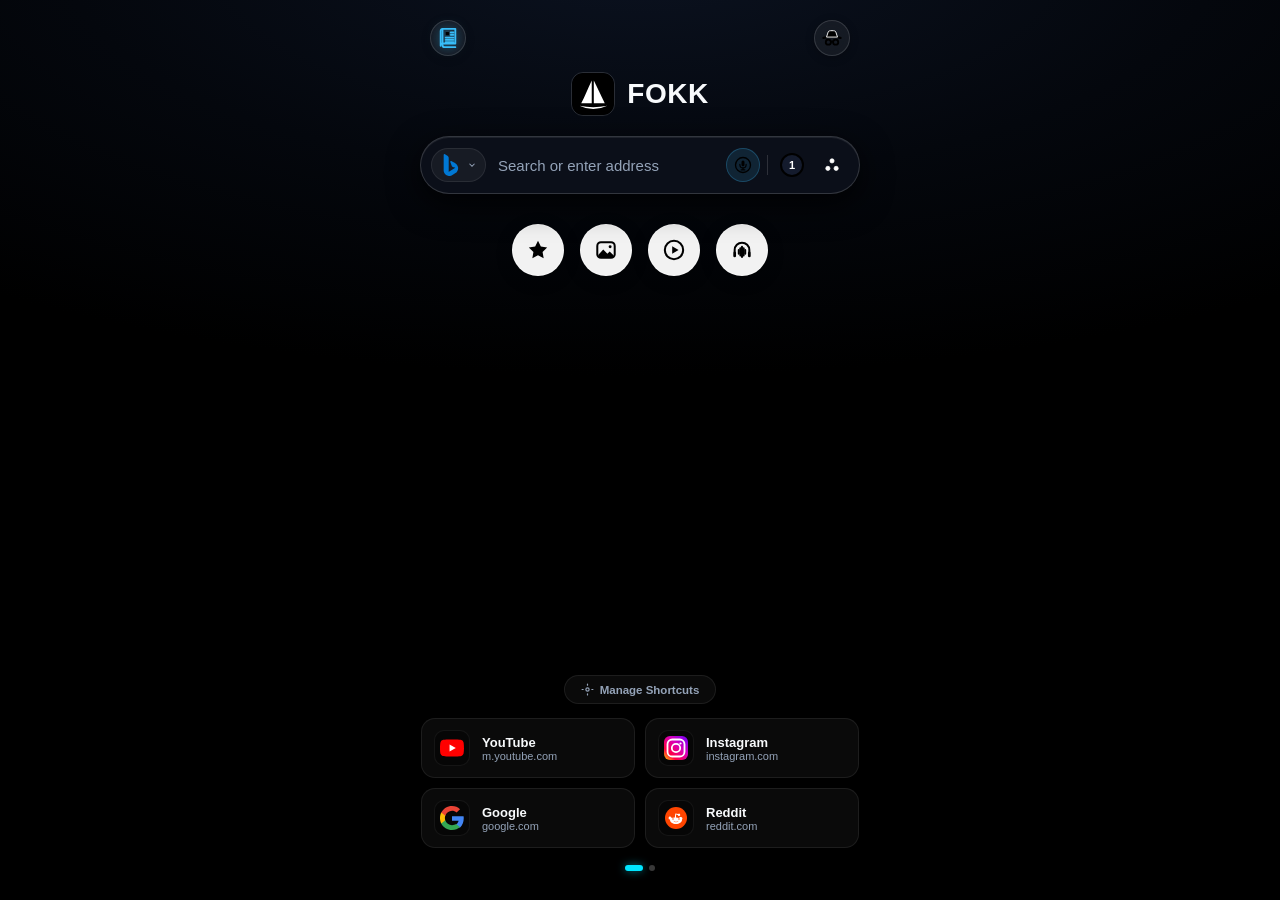
==== commit 194f274a: "Release v2.0.0: Resilient background audio, Truth Pulse overhaul, monochrome black icons, launcher p" ====
--- a/ui_preview/fokk_start.html
+++ b/ui_preview/fokk_start.html
@@ -1603,10 +1603,10 @@
             align-items: center;
             justify-content: center;
             padding: 0;
-            color: var(--text-primary);
-            background: rgba(15, 23, 42, 0.92);
-            border: 1.5px solid rgba(255, 255, 255, 0.12);
-            box-shadow: 0 8px 22px rgba(0, 0, 0, 0.55), inset 0 1px 0 rgba(255, 255, 255, 0.08);
+            color: #000000;
+            background: rgba(255, 255, 255, 0.95);
+            border: 1.5px solid rgba(255, 255, 255, 0.4);
+            box-shadow: 0 4px 16px rgba(0, 0, 0, 0.32);
             cursor: pointer;
             transition: all 0.2s cubic-bezier(0.4, 0, 0.2, 1);
             touch-action: manipulation;
@@ -1618,16 +1618,14 @@
         .home-essential svg { width: 22px; height: 22px; flex: 0 0 auto; pointer-events: none; }
         .home-essential:active {
             transform: translateY(1px) scale(0.94);
-            background: rgba(30, 41, 59, 1);
-            border-color: rgba(0, 229, 255, 0.4);
+            background: rgba(240, 240, 240, 1);
         }
 
         @media (hover: hover) and (pointer: fine) {
             .home-essential:hover {
                 transform: translateY(-2px) scale(1.05);
-                background: rgba(30, 41, 59, 0.96);
-                border-color: rgba(255, 255, 255, 0.28);
-                box-shadow: 0 12px 28px rgba(0, 0, 0, 0.7);
+                background: #FFFFFF;
+                box-shadow: 0 8px 24px rgba(0, 0, 0, 0.45);
             }
         }
 
@@ -1644,24 +1642,54 @@
 
         .hero-privacy-btn,
         .hero-livepulse-btn {
-            width: 34px;
-            height: 34px;
-            min-width: 34px;
+            width: 36px;
+            height: 36px;
+            min-width: 36px;
             padding: 0;
+            display: flex;
+            align-items: center;
             justify-content: center;
-            border-radius: 10px;
+            border-radius: 12px;
+            background: rgba(255, 255, 255, 0.95);
+            border: 1px solid rgba(255, 255, 255, 0.3);
+            color: #000000;
+            box-shadow: 0 2px 8px rgba(0, 0, 0, 0.25);
+            cursor: pointer;
         }
 
         .hero-livepulse-btn { order: 1; }
         .hero-privacy-btn { order: 2; }
 
         .pulse-news-list { display: grid; grid-template-columns: repeat(2, minmax(0, 1fr)); gap: 12px; }
-        .pulse-news-card { display: block; min-width: 0; overflow: hidden; border-radius: 14px; }
-        .pulse-news-img { width: 100%; height: 128px; object-fit: cover; display: block; }
-        .pulse-news-body { padding: 10px 11px 12px; }
-        .pulse-news-title { display: -webkit-box; -webkit-box-orient: vertical; -webkit-line-clamp: 3; overflow: hidden; line-height: 1.35; }
-        .pulse-news-tag { display: none; }
-        .pulse-news-footer { gap: 5px; flex-wrap: wrap; line-height: 1.3; }
+        .pulse-news-card {
+            display: flex !important;
+            flex-direction: column !important;
+            min-width: 0;
+            overflow: hidden;
+            border-radius: 14px;
+            background: #171b27 !important;
+            border: 1px solid rgba(148, 163, 184, 0.18) !important;
+            box-shadow: 0 4px 16px rgba(0, 0, 0, 0.25);
+            transition: transform 0.15s ease, border-color 0.15s ease;
+        }
+        .pulse-news-card:active {
+            transform: scale(0.98);
+            border-color: rgba(0, 229, 255, 0.4) !important;
+        }
+        .pulse-news-img { width: 100%; height: 124px; object-fit: cover; display: block; background: #0f131f; }
+        .pulse-news-body { padding: 10px 11px 12px; display: flex; flex-direction: column; gap: 6px; flex: 1; }
+        .pulse-news-title { display: -webkit-box; -webkit-box-orient: vertical; -webkit-line-clamp: 3; overflow: hidden; line-height: 1.35; font-size: 13px; font-weight: 700; color: #FFFFFF; }
+        .pulse-news-tag {
+            background: rgba(0, 229, 255, 0.12) !important;
+            color: var(--fokk-cyan) !important;
+            border: 1px solid rgba(0, 229, 255, 0.25) !important;
+            border-radius: 6px !important;
+            padding: 1px 6px !important;
+            font-size: 10.5px !important;
+            font-weight: 700 !important;
+            display: inline-block !important;
+        }
+        .pulse-news-footer { gap: 5px; flex-wrap: wrap; line-height: 1.3; font-size: 11px; color: var(--text-secondary); margin-top: auto; }
         .pulse-customize-btn {
             border: none !important;
             background: transparent !important;
@@ -2684,28 +2712,42 @@
 <body id="pageBody">
 
     <div class="main-container">
-        <!-- Prominent top controls: Cyber Ghost and Truth Pulse with distinctive icons and generous touch targets -->
+        <!-- Prominent top controls: Cyber Ghost and Truth Pulse with distinctive icons matching reference image -->
         <div class="hero-top-bar">
-            <button class="hero-livepulse-btn" onclick="openLivePulseHub()" title="Truth Pulse Hub" aria-label="Open Truth Pulse">
-                <svg width="22" height="22" viewBox="0 0 24 24" fill="none" stroke="currentColor" stroke-width="2.2" stroke-linecap="round" stroke-linejoin="round">
-                    <path d="M3 12h4l3-8 4 16 3-8h7"/>
-                    <circle cx="21" cy="12" r="1.5" fill="currentColor"/>
+            <button class="hero-livepulse-btn" onclick="openLivePulseHub()" title="Truth Pulse News Hub" aria-label="Open Truth Pulse">
+                <svg width="22" height="22" viewBox="0 0 24 24" fill="none" stroke="#000000" stroke-width="2" stroke-linecap="round" stroke-linejoin="round">
+                    <path d="M4 19.5v-15A2.5 2.5 0 0 1 6.5 2H20v16H6.5a2.5 2.5 0 0 0-2.5 2.5z"/>
+                    <path d="M6 2v17.5a2.5 2.5 0 0 0 2.5 2.5H20"/>
+                    <rect x="9.5" y="5.5" width="3.5" height="3.5" fill="#000000" stroke="none"/>
+                    <line x1="15" y1="6" x2="18" y2="6"/>
+                    <line x1="15" y1="8.5" x2="18" y2="8.5"/>
+                    <line x1="9.5" y1="11.5" x2="18" y2="11.5"/>
+                    <line x1="9.5" y1="14" x2="18" y2="14"/>
+                    <line x1="9.5" y1="16.5" x2="18" y2="16.5"/>
                 </svg>
             </button>
             <button class="hero-privacy-btn" id="heroGhostBtn" onclick="toggleGhostMode()" title="Toggle Ghost Mode" aria-label="Toggle Ghost Mode">
-                <svg width="22" height="22" viewBox="0 0 24 24" fill="none" stroke="currentColor" stroke-width="2" stroke-linecap="round" stroke-linejoin="round">
-                    <path d="M9 10h.01M15 10h.01"/>
-                    <path d="M12 2a8 8 0 0 0-8 8v11l3-2 3 2 2-2 2 2 3-2 3 2V10a8 8 0 0 0-8-8z"/>
+                <svg width="22" height="22" viewBox="0 0 24 24" fill="none">
+                    <path d="M2.5 12 C6.5 10.5 17.5 10.5 21.5 12" stroke="#000000" stroke-width="2.2" stroke-linecap="round"/>
+                    <path d="M6 11 L7.8 5.5 C8.3 4.2 9.5 4 12 4 C14.5 4 15.7 4.2 16.2 5.5 L18 11 Z" fill="#000000"/>
+                    <circle cx="8" cy="16.5" r="2.8" stroke="#000000" stroke-width="2"/>
+                    <circle cx="16" cy="16.5" r="2.8" stroke="#000000" stroke-width="2"/>
+                    <path d="M10.8 16.5 Q12 15.2 13.2 16.5" stroke="#000000" stroke-width="2"/>
                 </svg>
             </button>
         </div>
 
         <!-- 1. CENTERED HERO BRANDING -->
         <div class="brand-hero-center">
-            <div class="brand-logo-disc">
-                <img src="fokk_logo.png" alt="Fokk Logo" class="brand-logo-img" onerror="this.src='ic_fokk_logo.png'">
+            <div class="brand-logo-disc" style="background: transparent; box-shadow: none;">
+                <svg width="52" height="52" viewBox="0 0 100 100">
+                    <rect width="100" height="100" rx="26" fill="#000000"/>
+                    <path d="M 47 18 C 37 38 31 56 22 72 L 47 72 Z" fill="#FFFFFF"/>
+                    <path d="M 52 18 L 78 72 L 52 72 Z" fill="#FFFFFF"/>
+                    <path d="M 18 78 Q 50 94 84 78 Q 50 85 18 78 Z" fill="#FFFFFF"/>
+                </svg>
             </div>
-            <span class="brand-title-hero">Fokk</span>
+            <span class="brand-title-hero" style="font-weight: 800; letter-spacing: 0.5px;">FOKK</span>
         </div>
 
         <!-- 2. ULTRA-MODERN SQUIRCLE COMMAND INPUT CARD -->
@@ -2731,13 +2773,14 @@
                     <svg width="15" height="15" viewBox="0 0 24 24" fill="none" stroke="currentColor" stroke-width="2.5"><line x1="18" y1="6" x2="6" y2="18"/><line x1="6" y1="6" x2="18" y2="18"/></svg>
                 </button>
 
-                <!-- Voice Search Button -->
+                <!-- Voice Search Button (Mic icon matching reference image) -->
                 <button class="command-icon-btn" id="commandVoiceBtn" onclick="triggerVoiceAction()" title="Voice Search">
-                    <svg width="17" height="17" viewBox="0 0 24 24" fill="none" stroke="currentColor" stroke-width="2" stroke-linecap="round" stroke-linejoin="round">
-                        <path d="M12 1a3 3 0 0 0-3 3v8a3 3 0 0 0 6 0V4a3 3 0 0 0-3-3z"/>
-                        <path d="M19 10v2a7 7 0 0 1-14 0v-2"/>
-                        <line x1="12" y1="19" x2="12" y2="23"/>
-                        <line x1="8" y1="23" x2="16" y2="23"/>
+                    <svg width="18" height="18" viewBox="0 0 24 24" fill="none">
+                        <circle cx="12" cy="12" r="10" stroke="#000000" stroke-width="1.8"/>
+                        <rect x="10" y="6" width="4" height="7.5" rx="2" fill="#000000"/>
+                        <path d="M7.8 11.2 C7.8 14 9.6 15.8 12 15.8 C14.4 15.8 16.2 14 16.2 11.2" stroke="#000000" stroke-width="1.6" stroke-linecap="round"/>
+                        <line x1="12" y1="15.8" x2="12" y2="18.5" stroke="#000000" stroke-width="1.6"/>
+                        <line x1="9.5" y1="18.5" x2="14.5" y2="18.5" stroke="#000000" stroke-width="1.6" stroke-linecap="round"/>
                     </svg>
                 </button>
 
@@ -2749,18 +2792,17 @@
                     <span class="tab-badge-num" id="tabBadgeNumber">1</span>
                 </button>
 
-                <!-- Three-Dots Menu -->
+                <!-- Three-Dots Menu (Triangular 3-dots matching reference image) -->
                 <button class="command-icon-btn menu-dots-btn" id="commandMenuBtn" onclick="toggleCommandMenu(event)" title="Options Menu">
-                    <svg width="18" height="18" viewBox="0 0 24 24" fill="#FFFFFF">
-                        <circle cx="12" cy="12" r="1.8" fill="#FFFFFF"/>
-                        <circle cx="12" cy="5" r="1.8" fill="#FFFFFF"/>
-                        <circle cx="12" cy="19" r="1.8" fill="#FFFFFF"/>
+                    <svg width="18" height="18" viewBox="0 0 24 24" fill="#000000">
+                        <circle cx="12" cy="6.5" r="2.8" fill="#000000"/>
+                        <circle cx="6.5" cy="16.5" r="2.8" fill="#000000"/>
+                        <circle cx="17.5" cy="16.5" r="2.8" fill="#000000"/>
                     </svg>
                 </button>
             </div>
 
             <!-- Search Engine Dropdown Popover -->
-            <!-- Search Engine Dropdown Popover (dynamically rendered with official brand SVGs) -->
             <div class="engine-dropdown-popover" id="engineDropdownPopover"></div>
 
             <!-- Three-Dots Quick Menu Popover -->
@@ -2790,7 +2832,7 @@
                     <span>Downloads</span>
                 </div>
                 <div class="popover-menu-item" onclick="openSettingsAction(event)">
-                    <svg width="16" height="16" viewBox="0 0 24 24" fill="none" stroke="#A855F7" stroke-width="2"><circle cx="12" cy="12" r="3"/><path d="M19.4 15a1.65 1.65 0 0 0 .33 1.82l.06.06a2 2 0 0 1 0 2.83 2 2 0 0 1-2.83 0l-.06-.06a1.65 1.65 0 0 0-1.82-.33 1.65 1.65 0 0 0-1 1.51V21a2 2 0 0 1-2 2 2 2 0 0 1-2-2v-.09A1.65 1.65 0 0 0 9 19.4a1.65 1.65 0 0 0-1.82.33l-.06.06a2 2 0 0 1 0-2.83l.06-.06a1.65 1.65 0 0 0 .33-1.82 1.65 1.65 0 0 0-1.51-1H3a2 2 0 0 1-2-2 2 2 0 0 1 2-2h.09A1.65 1.65 0 0 0 4.6 9a1.65 1.65 0 0 0-.33-1.82l-.06-.06a2 2 0 0 1 0-2.83 2 2 0 0 1 2.83 0l.06.06a1.65 1.65 0 0 0 1.82.33H9a1.65 1.65 0 0 0 1-1.51V3a2 2 0 0 1 2-2 2 2 0 0 1 2 2v.09a1.65 1.65 0 0 0 1 1.51 1.65 1.65 0 0 0 1.82-.33l.06-.06a2 2 0 0 1 2.83 0 2 2 0 0 1 0 2.83l-.06.06a1.65 1.65 0 0 0-.33 1.82V9a1.65 1.65 0 0 0 1.51 1H21a2 2 0 0 1 2 2 2 2 0 0 1-2 2h-.09a1.65 1.65 0 0 0-1.51 1z"/></svg>
+                    <svg width="16" height="16" viewBox="0 0 24 24" fill="none" stroke="#A855F7" stroke-width="2"><circle cx="12" cy="12" r="3"/><path d="M19.4 15a1.65 1.65 0 0 0 .33 1.82l.06.06a2 2 0 0 1 0 2.83 2 2 0 0 1-2.83 0l-.06-.06a1.65 1.65 0 0 0-1.82-.33 1.65 1.65 0 0 0-1 1.51V21a2 2 0 0 1-2 2 2 2 0 0 1-2-2v-.09A1.65 1.65 0 0 0 9 19.4a1.65 1.65 0 0 0-1.82.33l-.06.06a2 2 0 0 1-2.83 0 2 2 0 0 1 0-2.83l.06-.06a1.65 1.65 0 0 0 .33-1.82 1.65 1.65 0 0 0-1.51-1H3a2 2 0 0 1-2-2 2 2 0 0 1 2-2h.09A1.65 1.65 0 0 0 4.6 9a1.65 1.65 0 0 0-.33-1.82l-.06-.06a2 2 0 0 1 0-2.83 2 2 0 0 1 2.83 0l.06.06a1.65 1.65 0 0 0 1.82.33H9a1.65 1.65 0 0 0 1-1.51V3a2 2 0 0 1 2-2 2 2 0 0 1 2 2v.09a1.65 1.65 0 0 0 1 1.51 1.65 1.65 0 0 0 1.82-.33l.06-.06a2 2 0 0 1 2.83 0 2 2 0 0 1 0 2.83l-.06.06a1.65 1.65 0 0 0-.33 1.82V9a1.65 1.65 0 0 0 1.51 1H21a2 2 0 0 1 2 2 2 2 0 0 1-2 2h-.09a1.65 1.65 0 0 0-1.51 1z"/></svg>
                     <span>Settings</span>
                 </div>
                 <div class="popover-menu-item" onclick="triggerNewTabAction(event)">
@@ -2842,12 +2884,38 @@
             </div>
         </div>
 
-        <!-- FOUR HOME ESSENTIALS: sleek circular action discs -->
+        <!-- FOUR HOME ESSENTIALS: sleek circular action discs with strictly black icons matching reference image -->
         <div class="home-essentials-strip" aria-label="Quick actions">
-            <button class="home-essential" onclick="openFavoritesAction(event)" title="Favorites" aria-label="Favorites"><svg viewBox="0 0 24 24" fill="none" stroke="#FBBF24" stroke-width="2.2"><path d="m12 3 2.8 5.7 6.2.9-4.5 4.4 1.1 6.2-5.6-3-5.6 3 1.1-6.2L3 9.6l6.2-.9z"/></svg></button>
-            <button class="home-essential" onclick="openVisualHub(event)" title="Visuals & Wallpapers" aria-label="Images"><svg viewBox="0 0 24 24" fill="none" stroke="#38BDF8" stroke-width="2.2"><rect x="3" y="4" width="18" height="16" rx="2.5"/><circle cx="8.5" cy="9" r="1.5"/><path d="m5 17 4-4 3 3 2-2 5 3"/></svg></button>
-            <button class="home-essential" onclick="openMediaVideoHub(event)" title="Trending Videos" aria-label="Videos"><svg viewBox="0 0 24 24" fill="none" stroke="#F87171" stroke-width="2.2"><rect x="3" y="5" width="18" height="14" rx="3"/><path d="m10 9 5 3-5 3z" fill="#F87171"/></svg></button>
-            <button class="home-essential" onclick="openAudioHub(event)" title="Music & Audio" aria-label="Audio"><svg viewBox="0 0 24 24" fill="none" stroke="#1DB954" stroke-width="2.2" stroke-linecap="round" stroke-linejoin="round"><path d="M9 18V5l12-2v13"/><circle cx="6" cy="18" r="3"/><circle cx="18" cy="16" r="3"/></svg></button>
+            <button class="home-essential" onclick="openFavoritesAction(event)" title="Favorites" aria-label="Favorites">
+                <svg viewBox="0 0 24 24" width="22" height="22" fill="#000000">
+                    <path d="M12 2l3.09 6.26L22 9.27l-5 4.87 1.18 6.88L12 17.77l-6.18 3.25L7 14.14 2 9.27l6.91-1.01L12 2z"/>
+                </svg>
+            </button>
+            <button class="home-essential" onclick="openVisualHub(event)" title="Visuals & Wallpapers" aria-label="Images">
+                <svg viewBox="0 0 24 24" width="22" height="22" fill="none">
+                    <rect x="2.5" y="3.5" width="19" height="17" rx="4" stroke="#000000" stroke-width="2.2"/>
+                    <circle cx="16.5" cy="8.5" r="1.6" fill="#000000"/>
+                    <path d="M 3.5 17.5 L 9 11.5 L 13.5 16 L 16 13.5 L 20.5 18 C 20.5 19.5 19.5 20.5 18 20.5 L 6 20.5 C 4.5 20.5 3.5 19.5 3.5 18 Z" fill="#000000"/>
+                </svg>
+            </button>
+            <button class="home-essential" onclick="openMediaVideoHub(event)" title="Trending Videos" aria-label="Videos">
+                <svg viewBox="0 0 24 24" width="22" height="22" fill="none">
+                    <circle cx="12" cy="12" r="10" stroke="#000000" stroke-width="2.2"/>
+                    <polygon points="10,8 17,12 10,16" fill="#000000"/>
+                </svg>
+            </button>
+            <button class="home-essential" onclick="openAudioHub(event)" title="Music & Audio" aria-label="Audio">
+                <svg viewBox="0 0 24 24" width="22" height="22" fill="none" stroke="#000000" stroke-width="2.2" stroke-linecap="round" stroke-linejoin="round">
+                    <path d="M4 14v-2a8 8 0 0 1 16 0v2"/>
+                    <rect x="2.5" y="13.5" width="3" height="6.5" rx="1.5" fill="#000000" stroke="none"/>
+                    <rect x="18.5" y="13.5" width="3" height="6.5" rx="1.5" fill="#000000" stroke="none"/>
+                    <line x1="8.5" y1="12" x2="8.5" y2="16"/>
+                    <line x1="10.25" y1="10" x2="10.25" y2="18"/>
+                    <line x1="12" y1="8.5" x2="12" y2="19.5"/>
+                    <line x1="13.75" y1="10" x2="13.75" y2="18"/>
+                    <line x1="15.5" y1="12" x2="15.5" y2="16"/>
+                </svg>
+            </button>
         </div>
 
         <!-- LIVE PLAYING MUSIC CARD ON HOME SCREEN -->
@@ -3203,7 +3271,6 @@
                 <label><input type="checkbox" data-pulse-section="weather" checked onchange="applyPulsePreferences()"> Weather</label>
                 <label><input type="checkbox" data-pulse-section="markets" checked onchange="applyPulsePreferences()"> Markets</label>
                 <label><input type="checkbox" data-pulse-section="news" checked onchange="applyPulsePreferences()"> Breaking news</label>
-                <label><input type="checkbox" data-pulse-section="sports" checked onchange="applyPulsePreferences()"> Sports</label>
             </div>
             <!-- Weather Widget Card with Clean Non-Overlapping Layout -->
             <div class="pulse-weather-card">
@@ -3237,14 +3304,13 @@
                 <div class="weather-sub" id="weatherSubDetails">Humidity 42% &bull; Wind 11 km/h &bull; Air Quality: Good (AQI 24)</div>
             </div>
 
-            <!-- News & Content Category Selector -->
+            <!-- News & Content Category Selector (Sports removed completely) -->
             <div class="pulse-segments">
-                <button class="pulse-seg-btn active" id="catAll" onclick="selectNewsCategory('all')">All</button>
+                <button class="pulse-seg-btn active" id="catAll" onclick="selectNewsCategory('all')">All News</button>
                 <button class="pulse-seg-btn" id="catTech" onclick="selectNewsCategory('tech')">Tech &amp; AI</button>
                 <button class="pulse-seg-btn" id="catBusiness" onclick="selectNewsCategory('business')">Markets &amp; Finance</button>
                 <button class="pulse-seg-btn" id="catWorld" onclick="selectNewsCategory('world')">World News</button>
                 <button class="pulse-seg-btn" id="catScience" onclick="selectNewsCategory('science')">Science &amp; Space</button>
-                <button class="pulse-seg-btn" id="catSports" onclick="selectNewsCategory('sports')">Sports</button>
                 <button class="pulse-seg-btn" id="catCulture" onclick="selectNewsCategory('culture')">Entertainment</button>
             </div>
 
@@ -3259,20 +3325,11 @@
 
             <!-- Breaking News with Images -->
             <div class="pulse-section-header" data-seg="news">
-                <span>Breaking News</span>
+                <span>Top Stories</span>
                 <span class="pulse-header-sub" id="newsRegionTag">Global Feed</span>
             </div>
             <div class="pulse-news-list" id="pulseNewsList" data-seg="news">
                 <!-- Dynamically populated or loaded -->
-            </div>
-
-            <!-- Sports Live & Highlights -->
-            <div class="pulse-section-header" data-seg="sports">
-                <span>Sports Highlights</span>
-                <span class="pulse-header-sub">Latest Scores</span>
-            </div>
-            <div class="pulse-sports-list" id="pulseSportsList" data-seg="sports">
-                <!-- Dynamically populated -->
             </div>
 
             <div style="margin-top: 18px; text-align: center; padding-bottom: 24px;">
@@ -3872,6 +3929,21 @@
             } catch (e) {
                 speedDials = defaultDials;
             }
+            if (window.FokkShieldBridge && typeof window.FokkShieldBridge.getCustomShortcuts === 'function') {
+                try {
+                    const extra = JSON.parse(window.FokkShieldBridge.getCustomShortcuts());
+                    if (Array.isArray(extra)) {
+                        extra.forEach(item => {
+                            if (item.url && !speedDials.some(d => d.url === item.url)) {
+                                let domain = '';
+                                try { domain = new URL(item.url).hostname; } catch(e) { domain = item.url; }
+                                const fav = domain ? `https://www.google.com/s2/favicons?domain=${encodeURIComponent(domain)}&sz=128` : '';
+                                speedDials.push({ id: 'c_' + Date.now(), title: item.title || domain || 'Shortcut', url: item.url, icon: 'globe', favicon: fav, pinned: false });
+                            }
+                        });
+                    }
+                } catch (e) {}
+            }
             sortSpeedDials();
             renderSpeedDials();
         }
@@ -4184,6 +4256,38 @@
             document.getElementById('newShortcutUrl').value = '';
         }
 
+        window.addStartpageShortcut = function(title, url) {
+            if (!url) return;
+            const lower = (url || '').toLowerCase();
+            let icon = 'globe';
+            if (lower.includes('youtube.') || lower.includes('youtu.be')) icon = 'youtube';
+            else if (lower.includes('twitter.') || lower.includes('x.com')) icon = 'x';
+            else if (lower.includes('reddit.')) icon = 'reddit';
+            else if (lower.includes('instagram.')) icon = 'instagram';
+            else if (lower.includes('wikipedia.')) icon = 'wikipedia';
+            else if (lower.includes('spotify.')) icon = 'spotify';
+            else if (lower.includes('github.')) icon = 'github';
+            else if (lower.includes('netflix.')) icon = 'netflix';
+            else if (lower.includes('amazon.')) icon = 'amazon';
+            else if (lower.includes('discord.')) icon = 'discord';
+            else if (lower.includes('linkedin.')) icon = 'linkedin';
+
+            let domain = '';
+            try {
+                domain = new URL(url).hostname;
+            } catch (e) {
+                domain = url.replace(/^https?:\/\//, '').split('/')[0];
+            }
+            const faviconUrl = domain ? `https://www.google.com/s2/favicons?domain=${encodeURIComponent(domain)}&sz=128` : '';
+            if (!speedDials.some(d => d.url === url)) {
+                speedDials.push({ id: 'c_' + Date.now(), title: title || domain || 'Shortcut', url, icon, favicon: faviconUrl, pinned: false });
+                saveSpeedDials();
+                sortSpeedDials();
+                renderSpeedDials();
+                if (typeof renderShortcutsManagerList === 'function') renderShortcutsManagerList();
+            }
+        };
+
         function openThemeModal() {
             document.getElementById('themeModal').classList.add('active');
         }
@@ -4493,7 +4597,7 @@
                 tag: "Hardware",
                 source: "TechCrunch",
                 time: "1h ago",
-                img: "https://images.unsplash.com/photo-1518770660439-4636190af475?auto=format&fit=crop&w=360&q=80",
+                img: "https://images.unsplash.com/photo-1526374965328-7f61d4dc18c5?auto=format&fit=crop&w=640&q=80",
                 query: "Silicon photonics breakthrough optical computing interconnects"
             },
             {
@@ -4502,7 +4606,7 @@
                 tag: "Privacy",
                 source: "Wired",
                 time: "2h ago",
-                img: "https://images.unsplash.com/photo-1563986768609-322da13575f3?auto=format&fit=crop&w=360&q=80",
+                img: "https://images.unsplash.com/photo-1563986768609-322da13575f3?auto=format&fit=crop&w=640&q=80",
                 query: "Post quantum cryptography mobile end to end encryption"
             },
 
@@ -4513,7 +4617,7 @@
                 tag: "Crypto",
                 source: "Bloomberg",
                 time: "25m ago",
-                img: "https://images.unsplash.com/photo-1518770660439-4636190af475?auto=format&fit=crop&w=360&q=80",
+                img: "https://images.unsplash.com/photo-1621416894569-0f39ed31d247?auto=format&fit=crop&w=640&q=80",
                 query: "Bitcoin ETF inflows crypto market rally today"
             },
             {
@@ -4522,7 +4626,7 @@
                 tag: "Economy",
                 source: "Financial Times",
                 time: "55m ago",
-                img: "https://images.unsplash.com/photo-1611974789855-9c2a0a7236a3?auto=format&fit=crop&w=360&q=80",
+                img: "https://images.unsplash.com/photo-1611974789855-9c2a0a7236a3?auto=format&fit=crop&w=640&q=80",
                 query: "Federal Reserve interest rate cuts global markets economy"
             },
             {
@@ -4531,7 +4635,7 @@
                 tag: "Industry",
                 source: "Wall Street Journal",
                 time: "2h ago",
-                img: "https://images.unsplash.com/photo-1526304640581-d334cdbbf45e?auto=format&fit=crop&w=360&q=80",
+                img: "https://images.unsplash.com/photo-1590283603385-17ffb3a7f29f?auto=format&fit=crop&w=640&q=80",
                 query: "Global semiconductor foundries investment expansion 2026"
             },
 
@@ -4542,7 +4646,7 @@
                 tag: "Global Accord",
                 source: "Reuters",
                 time: "35m ago",
-                img: "https://images.unsplash.com/photo-1509391365360-2e959784a276?auto=format&fit=crop&w=360&q=80",
+                img: "https://images.unsplash.com/photo-1509391365360-2e959784a276?auto=format&fit=crop&w=640&q=80",
                 query: "International renewable energy expansion summit accord"
             },
             {
@@ -4551,7 +4655,7 @@
                 tag: "Infrastructure",
                 source: "BBC News",
                 time: "1h ago",
-                img: "https://images.unsplash.com/photo-1474487548417-781cb71495f3?auto=format&fit=crop&w=360&q=80",
+                img: "https://images.unsplash.com/photo-1474487548417-781cb71495f3?auto=format&fit=crop&w=640&q=80",
                 query: "High speed rail megaproject construction transit"
             },
             {
@@ -4560,7 +4664,7 @@
                 tag: "Policy",
                 source: "The Guardian",
                 time: "3h ago",
-                img: "https://images.unsplash.com/photo-1497366754035-f200968a6e72?auto=format&fit=crop&w=640&q=82",
+                img: "https://images.unsplash.com/photo-1451187580459-43490279c0fa?auto=format&fit=crop&w=640&q=82",
                 query: "Digital sovereignty consumer data privacy regulations"
             },
 
@@ -4580,7 +4684,7 @@
                 tag: "Aerospace",
                 source: "SpaceNews",
                 time: "1h ago",
-                img: "https://images.unsplash.com/photo-1517976487508-b80c32607f2a?auto=format&fit=crop&w=360&q=80",
+                img: "https://images.unsplash.com/photo-1517976487508-b80c32607f2a?auto=format&fit=crop&w=640&q=80",
                 query: "SpaceX Starship orbital catch booster flight test"
             },
             {
@@ -4589,64 +4693,8 @@
                 tag: "Clean Tech",
                 source: "Science Magazine",
                 time: "4h ago",
-                img: "https://images.unsplash.com/photo-1558441719-8d48980f89a6?auto=format&fit=crop&w=360&q=80",
+                img: "https://images.unsplash.com/photo-1558441719-8d48980f89a6?auto=format&fit=crop&w=640&q=80",
                 query: "Solid state battery commercial manufacturing electric vehicles"
-            },
-
-            // SPORTS
-            {
-                title: "Champions League Knockout Stage: Stunning 94th-Minute Decider Lights Up Europe",
-                category: "sports",
-                tag: "Football",
-                source: "ESPN FC",
-                time: "20m ago",
-                img: "https://images.unsplash.com/photo-1508098682722-e99c43a406b2?auto=format&fit=crop&w=640&q=80",
-                query: "Champions League knockout stage match highlights results"
-            },
-            {
-                title: "Formula 1 2026 Season: Next-Gen Active Aero & Sustainable Biofuels Debut on Track",
-                category: "sports",
-                tag: "Motorsport",
-                source: "Motorsport.com",
-                time: "45m ago",
-                img: "https://images.unsplash.com/photo-1568605117036-5fe5e7bab0b7?auto=format&fit=crop&w=640&q=80",
-                query: "Formula 1 grand prix qualifying standings 2026"
-            },
-            {
-                title: "NBA Championship Race: 48-Point Triple-Double Sensation Seals Overtime Victory",
-                category: "sports",
-                tag: "Basketball",
-                source: "The Athletic",
-                time: "1h ago",
-                img: "https://images.unsplash.com/photo-1546519638-68e109498ffc?auto=format&fit=crop&w=640&q=80",
-                query: "NBA scores standings highlights basketball today"
-            },
-            {
-                title: "Premier League Title Race Heats Up as Top Contenders Separated by Single Goal",
-                category: "sports",
-                tag: "Premier League",
-                source: "Sky Sports",
-                time: "2h ago",
-                img: "https://images.unsplash.com/photo-1574629810360-7efbbe195018?auto=format&fit=crop&w=640&q=80",
-                query: "Premier League football table results highlights"
-            },
-            {
-                title: "ICC T20 Championship: Record Run Chase Shatters Records in Thrilling Super Over",
-                category: "sports",
-                tag: "Cricket",
-                source: "Cricinfo",
-                time: "3h ago",
-                img: "https://images.unsplash.com/photo-1530549387789-4c1017266635?auto=format&fit=crop&w=640&q=80",
-                query: "Cricket T20 championship scores match results"
-            },
-            {
-                title: "Grand Slam Tennis: 5-Set Classic Under Stadium Lights Caps Off Unforgettable Final",
-                category: "sports",
-                tag: "Tennis",
-                source: "Tennis Channel",
-                time: "4h ago",
-                img: "https://images.unsplash.com/photo-1517649763962-0c623266ddc0?auto=format&fit=crop&w=640&q=80",
-                query: "Grand Slam tennis championship finals scores"
             },
 
             // ENTERTAINMENT
@@ -4656,7 +4704,7 @@
                 tag: "Cinema",
                 source: "Variety",
                 time: "50m ago",
-                img: "https://images.unsplash.com/photo-1489599849927-2ee91cede3ba?auto=format&fit=crop&w=360&q=80",
+                img: "https://images.unsplash.com/photo-1489599849927-2ee91cede3ba?auto=format&fit=crop&w=640&q=80",
                 query: "Global box office new movie release premiere"
             },
             {
@@ -4665,7 +4713,7 @@
                 tag: "Gaming",
                 source: "IGN",
                 time: "1h ago",
-                img: "https://images.unsplash.com/photo-1538481199705-c710c4e965fc?auto=format&fit=crop&w=360&q=80",
+                img: "https://images.unsplash.com/photo-1538481199705-c710c4e965fc?auto=format&fit=crop&w=640&q=80",
                 query: "Unreal Engine next gen gaming neural rendering graphics"
             },
             {
@@ -4674,7 +4722,7 @@
                 tag: "Music",
                 source: "Rolling Stone",
                 time: "3h ago",
-                img: "https://images.unsplash.com/photo-1511671782779-c97d3d27a1d4?auto=format&fit=crop&w=360&q=80",
+                img: "https://images.unsplash.com/photo-1511671782779-c97d3d27a1d4?auto=format&fit=crop&w=640&q=80",
                 query: "Music industry awards spatial audio album releases"
             }
         ];
@@ -4925,7 +4973,6 @@
                 business: 'catBusiness',
                 world: 'catWorld',
                 science: 'catScience',
-                sports: 'catSports',
                 culture: 'catCulture'
             };
             const btn = document.getElementById(catMap[cat]);
@@ -4950,24 +4997,22 @@
                     "https://images.unsplash.com/photo-1526374965328-7f61d4dc18c5?auto=format&fit=crop&w=640&q=80",
                     "https://images.unsplash.com/photo-1531297484001-80022131f5a1?auto=format&fit=crop&w=640&q=80",
                     "https://images.unsplash.com/photo-1504384308090-c894fdcc538d?auto=format&fit=crop&w=640&q=80",
-                    "https://images.unsplash.com/photo-1550751827-4bd374c3f58b?auto=format&fit=crop&w=640&q=80"
+                    "https://images.unsplash.com/photo-1550751827-4bd374c3f58b?auto=format&fit=crop&w=640&q=80",
+                    "https://images.unsplash.com/photo-1563986768609-322da13575f3?auto=format&fit=crop&w=640&q=80",
+                    "https://images.unsplash.com/photo-1556761175-b413da4baf72?auto=format&fit=crop&w=640&q=80"
                 ],
                 business: [
+                    "https://images.unsplash.com/photo-1621416894569-0f39ed31d247?auto=format&fit=crop&w=640&q=80",
                     "https://images.unsplash.com/photo-1611974789855-9c2a0a7236a3?auto=format&fit=crop&w=640&q=80",
                     "https://images.unsplash.com/photo-1590283603385-17ffb3a7f29f?auto=format&fit=crop&w=640&q=80",
                     "https://images.unsplash.com/photo-1486406146926-c627a92ad1ab?auto=format&fit=crop&w=640&q=80",
                     "https://images.unsplash.com/photo-1559526324-4b87b5e36e44?auto=format&fit=crop&w=640&q=80",
-                    "https://images.unsplash.com/photo-1460925895917-afdab827c52f?auto=format&fit=crop&w=640&q=80"
-                ],
-                sports: [
-                    "https://images.unsplash.com/photo-1508098682722-e99c43a406b2?auto=format&fit=crop&w=640&q=80",
-                    "https://images.unsplash.com/photo-1546519638-68e109498ffc?auto=format&fit=crop&w=640&q=80",
-                    "https://images.unsplash.com/photo-1568605117036-5fe5e7bab0b7?auto=format&fit=crop&w=640&q=80",
-                    "https://images.unsplash.com/photo-1517649763962-0c623266ddc0?auto=format&fit=crop&w=640&q=80",
-                    "https://images.unsplash.com/photo-1530549387789-4c1017266635?auto=format&fit=crop&w=640&q=80",
-                    "https://images.unsplash.com/photo-1574629810360-7efbbe195018?auto=format&fit=crop&w=640&q=80"
+                    "https://images.unsplash.com/photo-1460925895917-afdab827c52f?auto=format&fit=crop&w=640&q=80",
+                    "https://images.unsplash.com/photo-1526304640581-d334cdbbf45e?auto=format&fit=crop&w=640&q=80"
                 ],
                 world: [
+                    "https://images.unsplash.com/photo-1509391365360-2e959784a276?auto=format&fit=crop&w=640&q=80",
+                    "https://images.unsplash.com/photo-1474487548417-781cb71495f3?auto=format&fit=crop&w=640&q=80",
                     "https://images.unsplash.com/photo-1451187580459-43490279c0fa?auto=format&fit=crop&w=640&q=80",
                     "https://images.unsplash.com/photo-1526778548025-fa2f459cd5c1?auto=format&fit=crop&w=640&q=80",
                     "https://images.unsplash.com/photo-1488521787991-ed7bbaae773c?auto=format&fit=crop&w=640&q=80",
@@ -4975,16 +5020,19 @@
                     "https://images.unsplash.com/photo-1572949645841-094f3a9c4c94?auto=format&fit=crop&w=640&q=80"
                 ],
                 science: [
+                    "https://images.unsplash.com/photo-1516321318423-f06f85e504b3?auto=format&fit=crop&w=640&q=80",
+                    "https://images.unsplash.com/photo-1517976487508-b80c32607f2a?auto=format&fit=crop&w=640&q=80",
+                    "https://images.unsplash.com/photo-1558441719-8d48980f89a6?auto=format&fit=crop&w=640&q=80",
                     "https://images.unsplash.com/photo-1507668077129-56e32842fceb?auto=format&fit=crop&w=640&q=80",
-                    "https://images.unsplash.com/photo-1516321318423-f06f85e504b3?auto=format&fit=crop&w=640&q=80",
-                    "https://images.unsplash.com/photo-1532094349884-543bc11b234d?auto=format&fit=crop&w=640&q=80",
-                    "https://images.unsplash.com/photo-1517976487508-b80c32607f2a?auto=format&fit=crop&w=640&q=80"
+                    "https://images.unsplash.com/photo-1532094349884-543bc11b234d?auto=format&fit=crop&w=640&q=80"
                 ],
                 culture: [
+                    "https://images.unsplash.com/photo-1489599849927-2ee91cede3ba?auto=format&fit=crop&w=640&q=80",
+                    "https://images.unsplash.com/photo-1538481199705-c710c4e965fc?auto=format&fit=crop&w=640&q=80",
+                    "https://images.unsplash.com/photo-1511671782779-c97d3d27a1d4?auto=format&fit=crop&w=640&q=80",
                     "https://images.unsplash.com/photo-1492684223066-81342ee5ff30?auto=format&fit=crop&w=640&q=80",
                     "https://images.unsplash.com/photo-1514525253161-7a46d19cd819?auto=format&fit=crop&w=640&q=80",
-                    "https://images.unsplash.com/photo-1470225620780-dba8ba36b745?auto=format&fit=crop&w=640&q=80",
-                    "https://images.unsplash.com/photo-1538481199705-c710c4e965fc?auto=format&fit=crop&w=640&q=80"
+                    "https://images.unsplash.com/photo-1470225620780-dba8ba36b745?auto=format&fit=crop&w=640&q=80"
                 ],
                 all: [
                     "https://images.unsplash.com/photo-1585829365295-ab7cd400c167?auto=format&fit=crop&w=640&q=80",
@@ -4995,19 +5043,24 @@
                 ]
             };
 
+            const usedPhotoUrls = new Set();
             function getDynamicArticlePhoto(item, idx) {
-                if (item.img && typeof item.img === 'string' && item.img.startsWith('http')) {
+                if (item.img && typeof item.img === 'string' && item.img.startsWith('http') && !usedPhotoUrls.has(item.img)) {
+                    usedPhotoUrls.add(item.img);
                     return item.img;
                 }
-                const cat = (item.category || '').toLowerCase();
+                const cat = (item.category || currentNewsCategory || 'all').toLowerCase();
                 const pool = editorialPhotoPool[cat] || editorialPhotoPool.all;
-                let hash = 0;
-                const str = (item.title || '') + (item.source || '') + idx;
-                for (let i = 0; i < str.length; i++) {
-                    hash = ((hash << 5) - hash) + str.charCodeAt(i);
-                    hash |= 0;
+                for (let i = 0; i < pool.length; i++) {
+                    const candidate = pool[(idx + i) % pool.length];
+                    if (!usedPhotoUrls.has(candidate)) {
+                        usedPhotoUrls.add(candidate);
+                        return candidate;
+                    }
                 }
-                return pool[Math.abs(hash) % pool.length];
+                const uniqueFallback = `https://images.unsplash.com/photo-1585829365295-ab7cd400c167?auto=format&fit=crop&w=640&q=80&sig=${idx}`;
+                usedPhotoUrls.add(uniqueFallback);
+                return uniqueFallback;
             }
 
             items.forEach((item, index) => {
@@ -5171,9 +5224,8 @@
                 });
             }
 
-            // Render News and Sports
+            // Render News
             renderFilteredNews();
-            renderPulseSports();
         }
 
         function openPulseQuery(query) {
@@ -5267,33 +5319,6 @@
             });
         }
 
-        const sampleSports = [
-            { league: "Champions League", match: "Arsenal 2 - 1 PSG (Aggregate 3-2)", status: "FT" },
-            { league: "NBA Championship", match: "Lakers 118 - 114 Nuggets (OT)", status: "FT" },
-            { league: "Formula 1 2026", match: "Silverstone GP: McLaren P1 • Ferrari P2", status: "Race Day" },
-            { league: "Premier League", match: "Liverpool 3 - 2 Man City (90+4')", status: "FT" },
-            { league: "IPL / T20 Cricket", match: "Mumbai 198/4 beat Chennai 195/6", status: "FT" },
-            { league: "Grand Slam Final", match: "Alcaraz def. Sinner 6-4, 4-6, 7-6, 6-3", status: "FT" }
-        ];
-
-        function renderPulseSports() {
-            const list = document.getElementById('pulseSportsList');
-            if (!list) return;
-            list.innerHTML = '';
-            sampleSports.forEach(s => {
-                const card = document.createElement('div');
-                card.className = 'pulse-sport-card';
-                card.onclick = () => openPulseQuery(s.league + ' ' + s.match);
-                card.innerHTML = `
-                    <div>
-                        <div class="sport-league-tag">${s.league}</div>
-                        <div class="sport-team-score" style="margin-top:2px;">${s.match}</div>
-                    </div>
-                    <span class="sport-status-badge">${s.status}</span>
-                `;
-                list.appendChild(card);
-            });
-        }
 
         // =========================================================================
         // ON-DEVICE PRIVACY INTEREST INTELLIGENCE ENGINE (ZERO CLOUD, 100% LOCAL)
@@ -6637,9 +6662,25 @@
             });
         }
 
+        let isUserExplicitPaused = false;
+
+        // Anti-suspension guard: keep audio running when screen turns off or app is backgrounded
+        try {
+            Object.defineProperty(document, 'hidden', { get: () => false, configurable: true });
+            Object.defineProperty(document, 'visibilityState', { get: () => 'visible', configurable: true });
+            const _origAddEventListener = EventTarget.prototype.addEventListener;
+            EventTarget.prototype.addEventListener = function(type, listener, options) {
+                if (type === 'visibilitychange' || type === 'webkitvisibilitychange' || type === 'pagehide') {
+                    return;
+                }
+                return _origAddEventListener.call(this, type, listener, options);
+            };
+        } catch(e) {}
+
         function playAudioTrack(track) {
             const player = document.getElementById('fokkGlobalAudioPlayer');
             if (!player) return;
+            isUserExplicitPaused = false;
             currentPlayingTrack = track;
             player.src = track.audioUrl;
             player.play().catch(e => console.log("Play error:", e));
@@ -6675,6 +6716,7 @@
             const player = document.getElementById('fokkGlobalAudioPlayer');
             if (!player || !player.src) return;
             if (player.paused) {
+                isUserExplicitPaused = false;
                 player.play();
                 updatePlayIcons(true);
                 updateHomeLiveMusicCard(currentPlayingTrack, true);
@@ -6682,6 +6724,7 @@
                     window.FokkShieldBridge.reportMediaPlayback(true, false, currentPlayingTrack ? currentPlayingTrack.title : 'Fokk Audio');
                 }
             } else {
+                isUserExplicitPaused = true;
                 player.pause();
                 updatePlayIcons(false);
                 updateHomeLiveMusicCard(currentPlayingTrack, false);
@@ -6730,6 +6773,7 @@
 
         function stopAudioPlayback(e) {
             if (e) e.stopPropagation();
+            isUserExplicitPaused = true;
             const player = document.getElementById('fokkGlobalAudioPlayer');
             if (player) {
                 player.pause();
@@ -6766,6 +6810,15 @@
                 updateHomeLiveMusicCard(currentPlayingTrack, true);
             });
             player.addEventListener('pause', () => {
+                if (!isUserExplicitPaused && currentPlayingTrack) {
+                    // Prevent pause caused by WebView backgrounding, screen off, or transient window invisibility
+                    setTimeout(() => {
+                        if (!isUserExplicitPaused && player.paused) {
+                            player.play().catch(() => {});
+                        }
+                    }, 40);
+                    return;
+                }
                 updatePlayIcons(false);
                 updateHomeLiveMusicCard(currentPlayingTrack, false);
             });
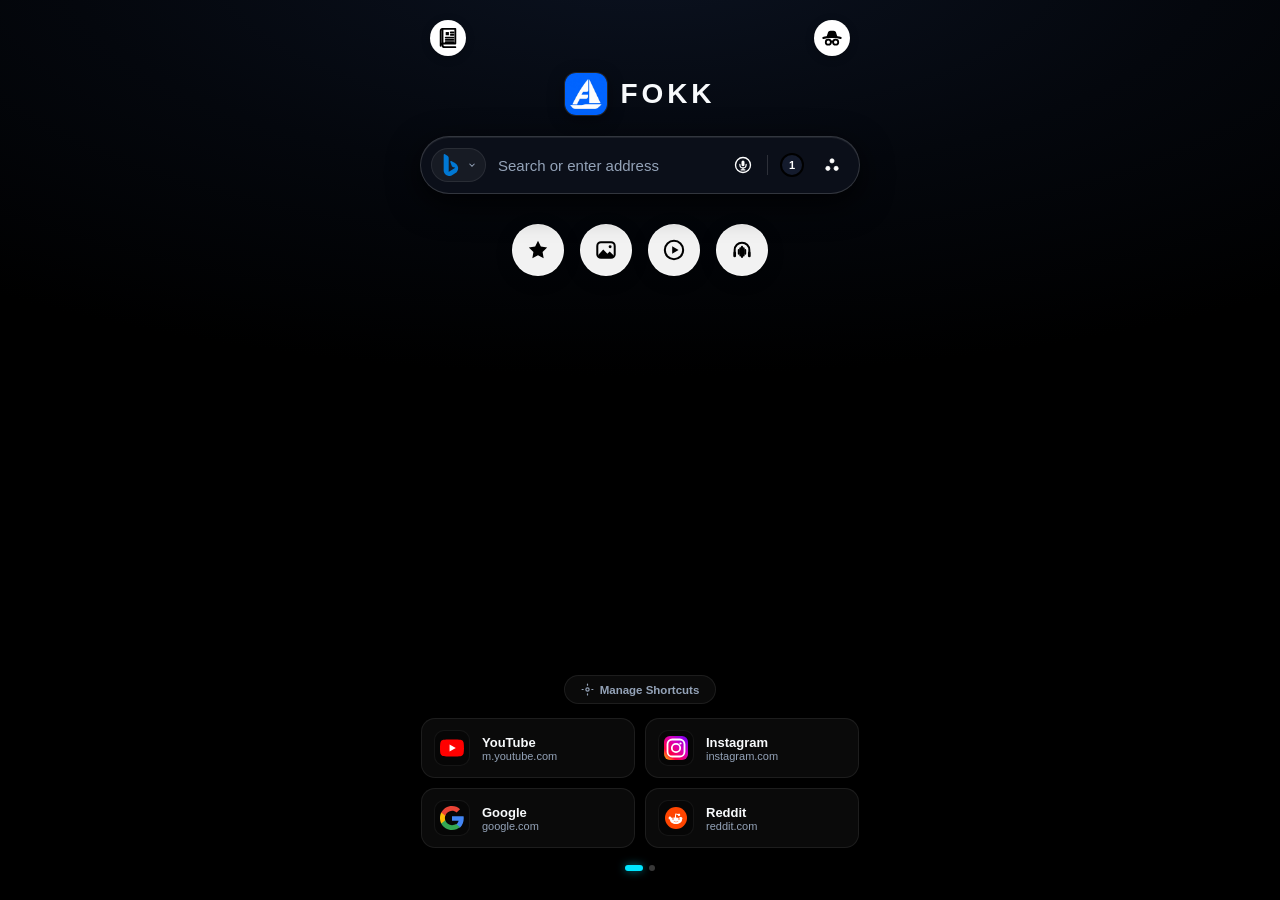
==== commit bab362f2: "Restore Fokk brand logo, remove blue icons and backgrounds, and apply black logos on white badges in" ====
--- a/ui_preview/fokk_start.html
+++ b/ui_preview/fokk_start.html
@@ -346,17 +346,17 @@
         }
 
         #commandVoiceBtn {
-            background: rgba(56, 189, 248, 0.12);
-            color: #38BDF8;
-            border: 1px solid rgba(56, 189, 248, 0.25);
+            background: transparent !important;
+            color: #FFFFFF !important;
+            border: none !important;
             border-radius: 50%;
             width: 34px;
             height: 34px;
         }
 
         #commandVoiceBtn:hover, #commandVoiceBtn:active {
-            background: rgba(56, 189, 248, 0.25);
-            color: #38BDF8;
+            background: rgba(255, 255, 255, 0.12) !important;
+            color: #FFFFFF !important;
         }
 
         /* Expanding command card on click/type */
@@ -1018,37 +1018,23 @@
             width: 42px;
             height: 42px;
             min-width: 42px;
-            background: rgba(255, 255, 255, 0.06) !important;
-            backdrop-filter: blur(12px);
-            -webkit-backdrop-filter: blur(12px);
-            border: 1px solid rgba(255, 255, 255, 0.14) !important;
+            background: #FFFFFF !important;
+            border: 1px solid rgba(255, 255, 255, 0.5) !important;
             border-radius: 50% !important;
             padding: 0;
+            color: #000000 !important;
+            cursor: pointer;
+            box-shadow: 0 4px 16px rgba(0, 0, 0, 0.3);
+            transition: all 0.25s cubic-bezier(0.16, 1, 0.3, 1);
+        }
+
+        .hero-privacy-btn.ghost-mode-active {
+            border-color: #A855F7 !important;
+            background: #A855F7 !important;
             color: #FFFFFF !important;
-            cursor: pointer;
-            box-shadow: 0 4px 16px rgba(0, 0, 0, 0.25);
-            transition: all 0.25s cubic-bezier(0.16, 1, 0.3, 1);
-        }
-
-        .hero-privacy-btn.ghost-mode-active {
-            border-color: rgba(192, 132, 252, 0.6) !important;
-            background: rgba(168, 85, 247, 0.22) !important;
-            color: #C084FC !important;
-            box-shadow: 0 0 16px rgba(192, 132, 252, 0.45);
+            box-shadow: 0 0 16px rgba(168, 85, 247, 0.45);
         }
         .hero-privacy-btn.ghost-mode-active svg {
-            color: #C084FC !important;
-            stroke: #C084FC !important;
-            filter: drop-shadow(0 0 6px rgba(192, 132, 252, 0.7));
-        }
-
-        .hero-livepulse-btn svg {
-            color: #38BDF8 !important;
-            stroke: #38BDF8 !important;
-            filter: drop-shadow(0 0 6px rgba(56, 189, 248, 0.5));
-        }
-
-        .hero-privacy-btn svg {
             color: #FFFFFF !important;
             stroke: #FFFFFF !important;
         }
@@ -2739,15 +2725,10 @@
 
         <!-- 1. CENTERED HERO BRANDING -->
         <div class="brand-hero-center">
-            <div class="brand-logo-disc" style="background: transparent; box-shadow: none;">
-                <svg width="52" height="52" viewBox="0 0 100 100">
-                    <rect width="100" height="100" rx="26" fill="#000000"/>
-                    <path d="M 47 18 C 37 38 31 56 22 72 L 47 72 Z" fill="#FFFFFF"/>
-                    <path d="M 52 18 L 78 72 L 52 72 Z" fill="#FFFFFF"/>
-                    <path d="M 18 78 Q 50 94 84 78 Q 50 85 18 78 Z" fill="#FFFFFF"/>
-                </svg>
+            <div class="brand-logo-disc">
+                <img src="fokk_logo.png" alt="Fokk Logo" class="brand-logo-img" onerror="this.src='ic_fokk_logo.png'">
             </div>
-            <span class="brand-title-hero" style="font-weight: 800; letter-spacing: 0.5px;">FOKK</span>
+            <span class="brand-title-hero">Fokk</span>
         </div>
 
         <!-- 2. ULTRA-MODERN SQUIRCLE COMMAND INPUT CARD -->
@@ -2776,11 +2757,11 @@
                 <!-- Voice Search Button (Mic icon matching reference image) -->
                 <button class="command-icon-btn" id="commandVoiceBtn" onclick="triggerVoiceAction()" title="Voice Search">
                     <svg width="18" height="18" viewBox="0 0 24 24" fill="none">
-                        <circle cx="12" cy="12" r="10" stroke="#000000" stroke-width="1.8"/>
-                        <rect x="10" y="6" width="4" height="7.5" rx="2" fill="#000000"/>
-                        <path d="M7.8 11.2 C7.8 14 9.6 15.8 12 15.8 C14.4 15.8 16.2 14 16.2 11.2" stroke="#000000" stroke-width="1.6" stroke-linecap="round"/>
-                        <line x1="12" y1="15.8" x2="12" y2="18.5" stroke="#000000" stroke-width="1.6"/>
-                        <line x1="9.5" y1="18.5" x2="14.5" y2="18.5" stroke="#000000" stroke-width="1.6" stroke-linecap="round"/>
+                        <circle cx="12" cy="12" r="10" stroke="#FFFFFF" stroke-width="1.8"/>
+                        <rect x="10" y="6" width="4" height="7.5" rx="2" fill="#FFFFFF"/>
+                        <path d="M7.8 11.2 C7.8 14 9.6 15.8 12 15.8 C14.4 15.8 16.2 14 16.2 11.2" stroke="#FFFFFF" stroke-width="1.6" stroke-linecap="round"/>
+                        <line x1="12" y1="15.8" x2="12" y2="18.5" stroke="#FFFFFF" stroke-width="1.6"/>
+                        <line x1="9.5" y1="18.5" x2="14.5" y2="18.5" stroke="#FFFFFF" stroke-width="1.6" stroke-linecap="round"/>
                     </svg>
                 </button>
 
@@ -2794,10 +2775,10 @@
 
                 <!-- Three-Dots Menu (Triangular 3-dots matching reference image) -->
                 <button class="command-icon-btn menu-dots-btn" id="commandMenuBtn" onclick="toggleCommandMenu(event)" title="Options Menu">
-                    <svg width="18" height="18" viewBox="0 0 24 24" fill="#000000">
-                        <circle cx="12" cy="6.5" r="2.8" fill="#000000"/>
-                        <circle cx="6.5" cy="16.5" r="2.8" fill="#000000"/>
-                        <circle cx="17.5" cy="16.5" r="2.8" fill="#000000"/>
+                    <svg width="18" height="18" viewBox="0 0 24 24" fill="#FFFFFF">
+                        <circle cx="12" cy="6.5" r="2.8" fill="#FFFFFF"/>
+                        <circle cx="6.5" cy="16.5" r="2.8" fill="#FFFFFF"/>
+                        <circle cx="17.5" cy="16.5" r="2.8" fill="#FFFFFF"/>
                     </svg>
                 </button>
             </div>
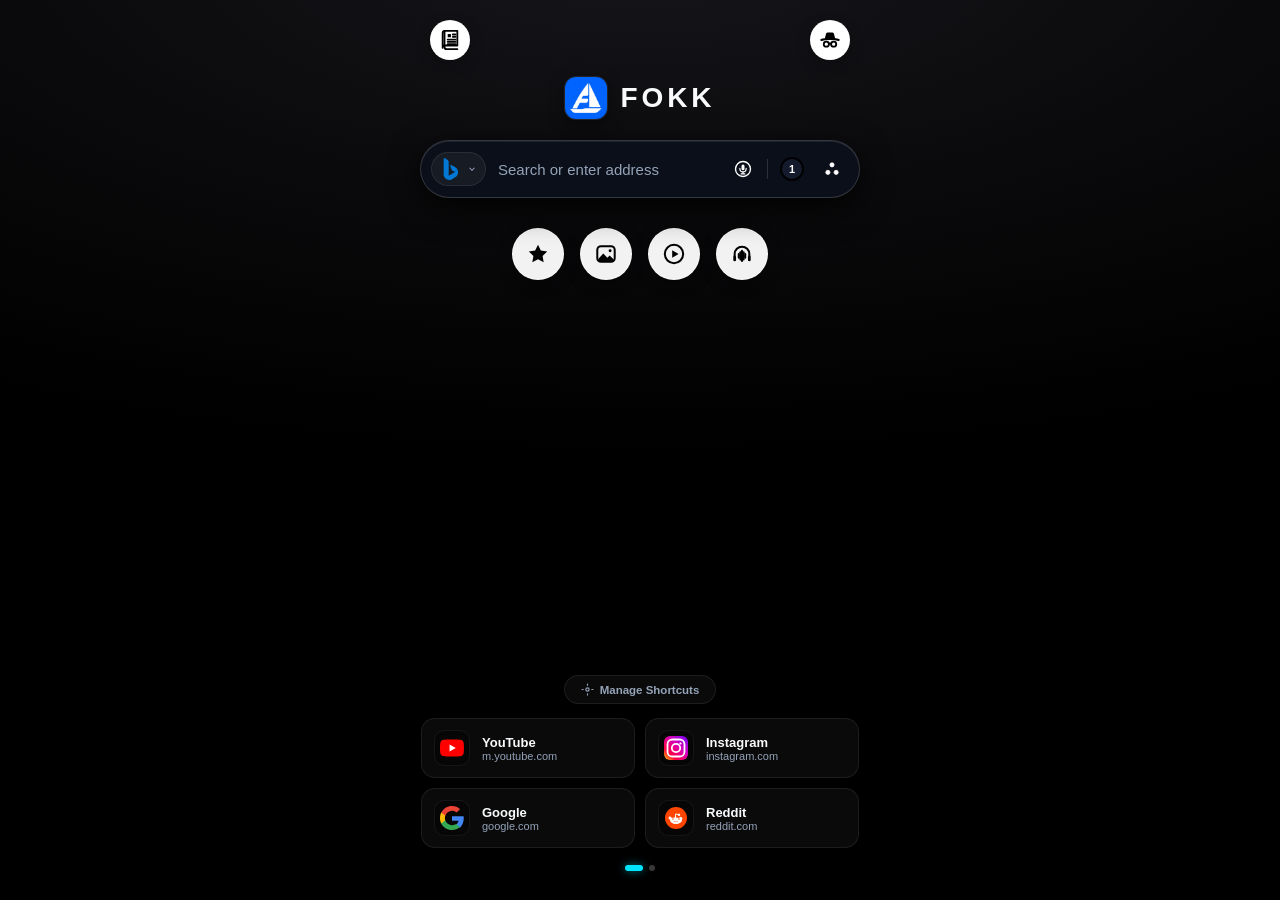
==== commit f8cfb56c: "v2.0.2: Incognito full-screen black transformation, incognito logo border fix, default obsidian dark" ====
--- a/ui_preview/fokk_start.html
+++ b/ui_preview/fokk_start.html
@@ -109,9 +109,9 @@
 
         body {
             position: relative;
-            background: #000000;
+            background: #0A0A0C;
             background-image: 
-                radial-gradient(ellipse 100% 55% at 50% -5%, #0B1220 0%, #04070D 45%, #000000 85%);
+                radial-gradient(ellipse 100% 55% at 50% -5%, #16161B 0%, #0A0A0C 50%, #000000 100%);
             background-size: cover;
             background-position: center center;
             background-attachment: fixed;
@@ -126,6 +126,23 @@
             transition: background 0.3s ease, color 0.3s ease;
             overflow-x: hidden;
             overscroll-behavior: none;
+        }
+
+        /* INCOGNITO STEALTH FULL SCREEN MODE */
+        body.incognito-stealth-mode {
+            background: #000000 !important;
+            background-image: none !important;
+        }
+        body.incognito-stealth-mode .home-essentials-strip,
+        body.incognito-stealth-mode .features-strip,
+        body.incognito-stealth-mode .home-live-music-card,
+        body.incognito-stealth-mode .hero-spacer,
+        body.incognito-stealth-mode .shortcuts-bottom-section,
+        body.incognito-stealth-mode .live-pulse-section {
+            display: none !important;
+        }
+        body.incognito-stealth-mode .incognito-stealth-hero {
+            display: flex !important;
         }
 
         body.has-custom-wp::before {
@@ -1019,29 +1036,98 @@
             height: 42px;
             min-width: 42px;
             background: #FFFFFF !important;
-            border: 1px solid rgba(255, 255, 255, 0.5) !important;
+            border: none !important;
+            outline: none !important;
             border-radius: 50% !important;
             padding: 0;
             color: #000000 !important;
             cursor: pointer;
-            box-shadow: 0 4px 16px rgba(0, 0, 0, 0.3);
+            box-shadow: 0 4px 14px rgba(0, 0, 0, 0.25);
             transition: all 0.25s cubic-bezier(0.16, 1, 0.3, 1);
         }
 
         .hero-privacy-btn.ghost-mode-active {
-            border-color: #A855F7 !important;
+            border: none !important;
+            outline: none !important;
             background: #A855F7 !important;
             color: #FFFFFF !important;
-            box-shadow: 0 0 16px rgba(168, 85, 247, 0.45);
-        }
-        .hero-privacy-btn.ghost-mode-active svg {
-            color: #FFFFFF !important;
+            box-shadow: 0 0 16px rgba(168, 85, 247, 0.5) !important;
+        }
+        .hero-privacy-btn.ghost-mode-active svg path[stroke],
+        .hero-privacy-btn.ghost-mode-active svg circle {
             stroke: #FFFFFF !important;
+        }
+        .hero-privacy-btn.ghost-mode-active svg path[fill] {
+            fill: #FFFFFF !important;
+            stroke: none !important;
         }
 
         .hero-privacy-btn:active, .hero-livepulse-btn:active {
             transform: scale(0.92);
-            background: rgba(255, 255, 255, 0.14) !important;
+            background: rgba(255, 255, 255, 0.85) !important;
+        }
+
+        /* INCOGNITO STEALTH HERO CARD */
+        .incognito-stealth-hero {
+            display: none;
+            flex-direction: column;
+            align-items: center;
+            justify-content: center;
+            text-align: center;
+            padding: 36px 16px 28px;
+            margin-top: 10px;
+            width: 100%;
+            max-width: 480px;
+            animation: stealthFadeIn 0.25s ease-out;
+        }
+        @keyframes stealthFadeIn {
+            from { opacity: 0; transform: translateY(8px); }
+            to { opacity: 1; transform: translateY(0); }
+        }
+        .stealth-hat-badge {
+            width: 72px;
+            height: 72px;
+            border-radius: 50%;
+            background: rgba(168, 85, 247, 0.12);
+            border: 1px solid rgba(168, 85, 247, 0.28);
+            display: flex;
+            align-items: center;
+            justify-content: center;
+            margin-bottom: 16px;
+            box-shadow: 0 0 24px rgba(168, 85, 247, 0.2);
+        }
+        .stealth-hero-title {
+            font-size: 20px;
+            font-weight: 700;
+            color: #F8FAFC;
+            margin-bottom: 8px;
+            letter-spacing: -0.2px;
+        }
+        .stealth-hero-subtitle {
+            font-size: 13px;
+            line-height: 1.55;
+            color: #94A3B8;
+            max-width: 320px;
+            margin-bottom: 22px;
+        }
+        .stealth-features-badges {
+            display: flex;
+            align-items: center;
+            justify-content: center;
+            flex-wrap: wrap;
+            gap: 8px;
+        }
+        .stealth-chip {
+            display: inline-flex;
+            align-items: center;
+            gap: 6px;
+            padding: 7px 12px;
+            border-radius: 20px;
+            background: rgba(255, 255, 255, 0.06);
+            border: 1px solid rgba(255, 255, 255, 0.1);
+            font-size: 11.5px;
+            font-weight: 600;
+            color: #E2E8F0;
         }
 
         /* LIVE PULSE HUB CARD BUTTON ON HOMESCREEN */
@@ -1628,18 +1714,19 @@
 
         .hero-privacy-btn,
         .hero-livepulse-btn {
-            width: 36px;
-            height: 36px;
-            min-width: 36px;
+            width: 40px;
+            height: 40px;
+            min-width: 40px;
             padding: 0;
             display: flex;
             align-items: center;
             justify-content: center;
-            border-radius: 12px;
-            background: rgba(255, 255, 255, 0.95);
-            border: 1px solid rgba(255, 255, 255, 0.3);
+            border-radius: 50% !important;
+            background: #FFFFFF !important;
+            border: none !important;
+            outline: none !important;
             color: #000000;
-            box-shadow: 0 2px 8px rgba(0, 0, 0, 0.25);
+            box-shadow: 0 4px 14px rgba(0, 0, 0, 0.25);
             cursor: pointer;
         }
 
@@ -2714,11 +2801,16 @@
             </button>
             <button class="hero-privacy-btn" id="heroGhostBtn" onclick="toggleGhostMode()" title="Toggle Ghost Mode" aria-label="Toggle Ghost Mode">
                 <svg width="22" height="22" viewBox="0 0 24 24" fill="none">
+                    <!-- Fedora Crown -->
+                    <path d="M6 11.5 L7.8 4.8 C8.2 3.8 9.5 3.8 12 3.8 C14.5 3.8 15.8 3.8 16.2 4.8 L18 11.5 Z" fill="#000000" stroke="none"/>
+                    <!-- Fedora Brim -->
                     <path d="M2.5 12 C6.5 10.5 17.5 10.5 21.5 12" stroke="#000000" stroke-width="2.2" stroke-linecap="round"/>
-                    <path d="M6 11 L7.8 5.5 C8.3 4.2 9.5 4 12 4 C14.5 4 15.7 4.2 16.2 5.5 L18 11 Z" fill="#000000"/>
-                    <circle cx="8" cy="16.5" r="2.8" stroke="#000000" stroke-width="2"/>
-                    <circle cx="16" cy="16.5" r="2.8" stroke="#000000" stroke-width="2"/>
-                    <path d="M10.8 16.5 Q12 15.2 13.2 16.5" stroke="#000000" stroke-width="2"/>
+                    <!-- Left Glass -->
+                    <circle cx="8" cy="16.5" r="2.8" stroke="#000000" stroke-width="2" fill="none"/>
+                    <!-- Right Glass -->
+                    <circle cx="16" cy="16.5" r="2.8" stroke="#000000" stroke-width="2" fill="none"/>
+                    <!-- Bridge -->
+                    <path d="M10.8 16.5 Q12 15.2 13.2 16.5" stroke="#000000" stroke-width="2" fill="none"/>
                 </svg>
             </button>
         </div>
@@ -2819,6 +2911,35 @@
                 <div class="popover-menu-item" onclick="triggerNewTabAction(event)">
                     <svg width="16" height="16" viewBox="0 0 24 24" fill="none" stroke="#00E5FF" stroke-width="2"><line x1="12" y1="5" x2="12" y2="19"/><line x1="5" y1="12" x2="19" y2="12"/></svg>
                     <span>New Tab</span>
+                </div>
+            </div>
+        </div>
+
+        <!-- INCOGNITO STEALTH HERO (AUTOMATICALLY REPLACES ACTIONS & SHORTCUTS IN PRIVATE MODE) -->
+        <div class="incognito-stealth-hero" id="incognitoStealthHero">
+            <div class="stealth-hat-badge">
+                <svg width="44" height="44" viewBox="0 0 24 24" fill="none">
+                    <path d="M6 11.5 L7.8 4.8 C8.2 3.8 9.5 3.8 12 3.8 C14.5 3.8 15.8 3.8 16.2 4.8 L18 11.5 Z" fill="#A855F7" stroke="none"/>
+                    <path d="M2.5 12 C6.5 10.5 17.5 10.5 21.5 12" stroke="#A855F7" stroke-width="2.2" stroke-linecap="round"/>
+                    <circle cx="8" cy="16.5" r="2.8" stroke="#A855F7" stroke-width="2" fill="none"/>
+                    <circle cx="16" cy="16.5" r="2.8" stroke="#A855F7" stroke-width="2" fill="none"/>
+                    <path d="M10.8 16.5 Q12 15.2 13.2 16.5" stroke="#A855F7" stroke-width="2" fill="none"/>
+                </svg>
+            </div>
+            <h2 class="stealth-hero-title">Incognito Mode Active</h2>
+            <p class="stealth-hero-subtitle">You are browsing in private stealth mode. Your browsing history, search records, and cookies are never saved.</p>
+            <div class="stealth-features-badges">
+                <div class="stealth-chip">
+                    <svg width="13" height="13" viewBox="0 0 24 24" fill="none" stroke="#A855F7" stroke-width="2.2"><path d="M12 22s8-4 8-10V5l-8-3-8 3v7c0 6 8 10 8 10z"/></svg>
+                    <span>Zero History</span>
+                </div>
+                <div class="stealth-chip">
+                    <svg width="13" height="13" viewBox="0 0 24 24" fill="none" stroke="#A855F7" stroke-width="2.2"><rect x="3" y="11" width="18" height="11" rx="2" ry="2"/><path d="M7 11V7a5 5 0 0 1 10 0v4"/></svg>
+                    <span>Isolated Cookies</span>
+                </div>
+                <div class="stealth-chip">
+                    <svg width="13" height="13" viewBox="0 0 24 24" fill="none" stroke="#A855F7" stroke-width="2.2"><path d="M17.94 17.94A10.07 10.07 0 0 1 12 20c-7 0-11-8-11-8a18.45 18.45 0 0 1 5.06-5.94M9.9 4.24A9.12 9.12 0 0 1 12 4c7 0 11 8 11 8a18.5 18.5 0 0 1-2.16 3.19m-6.72-1.07a3 3 0 1 1-4.24-4.24"/><line x1="1" y1="1" x2="23" y2="23"/></svg>
+                    <span>No Cache Tracking</span>
                 </div>
             </div>
         </div>
@@ -4448,18 +4569,27 @@
                 }
                 const btn = document.getElementById('heroGhostBtn');
                 const txt = document.getElementById('heroGhostText');
-                if (btn) {
-                    if (isGhost) {
+                const body = document.getElementById('pageBody') || document.body;
+                const stealthHero = document.getElementById('incognitoStealthHero');
+
+                if (isGhost) {
+                    if (body) body.classList.add('incognito-stealth-mode');
+                    if (btn) {
                         btn.classList.add('ghost-mode-active');
                         btn.setAttribute('title', 'Ghost Mode: ON');
                         btn.setAttribute('aria-label', 'Ghost Mode: ON');
-                        if (txt) txt.textContent = "Ghost Mode: ON";
-                    } else {
+                    }
+                    if (txt) txt.textContent = "Ghost Mode: ON";
+                    if (stealthHero) stealthHero.style.display = 'flex';
+                } else {
+                    if (body) body.classList.remove('incognito-stealth-mode');
+                    if (btn) {
                         btn.classList.remove('ghost-mode-active');
                         btn.setAttribute('title', 'Ghost Mode: OFF');
                         btn.setAttribute('aria-label', 'Ghost Mode: OFF');
-                        if (txt) txt.textContent = "Ghost Mode: OFF";
                     }
+                    if (txt) txt.textContent = "Ghost Mode: OFF";
+                    if (stealthHero) stealthHero.style.display = 'none';
                 }
             } catch (e) {}
         }
